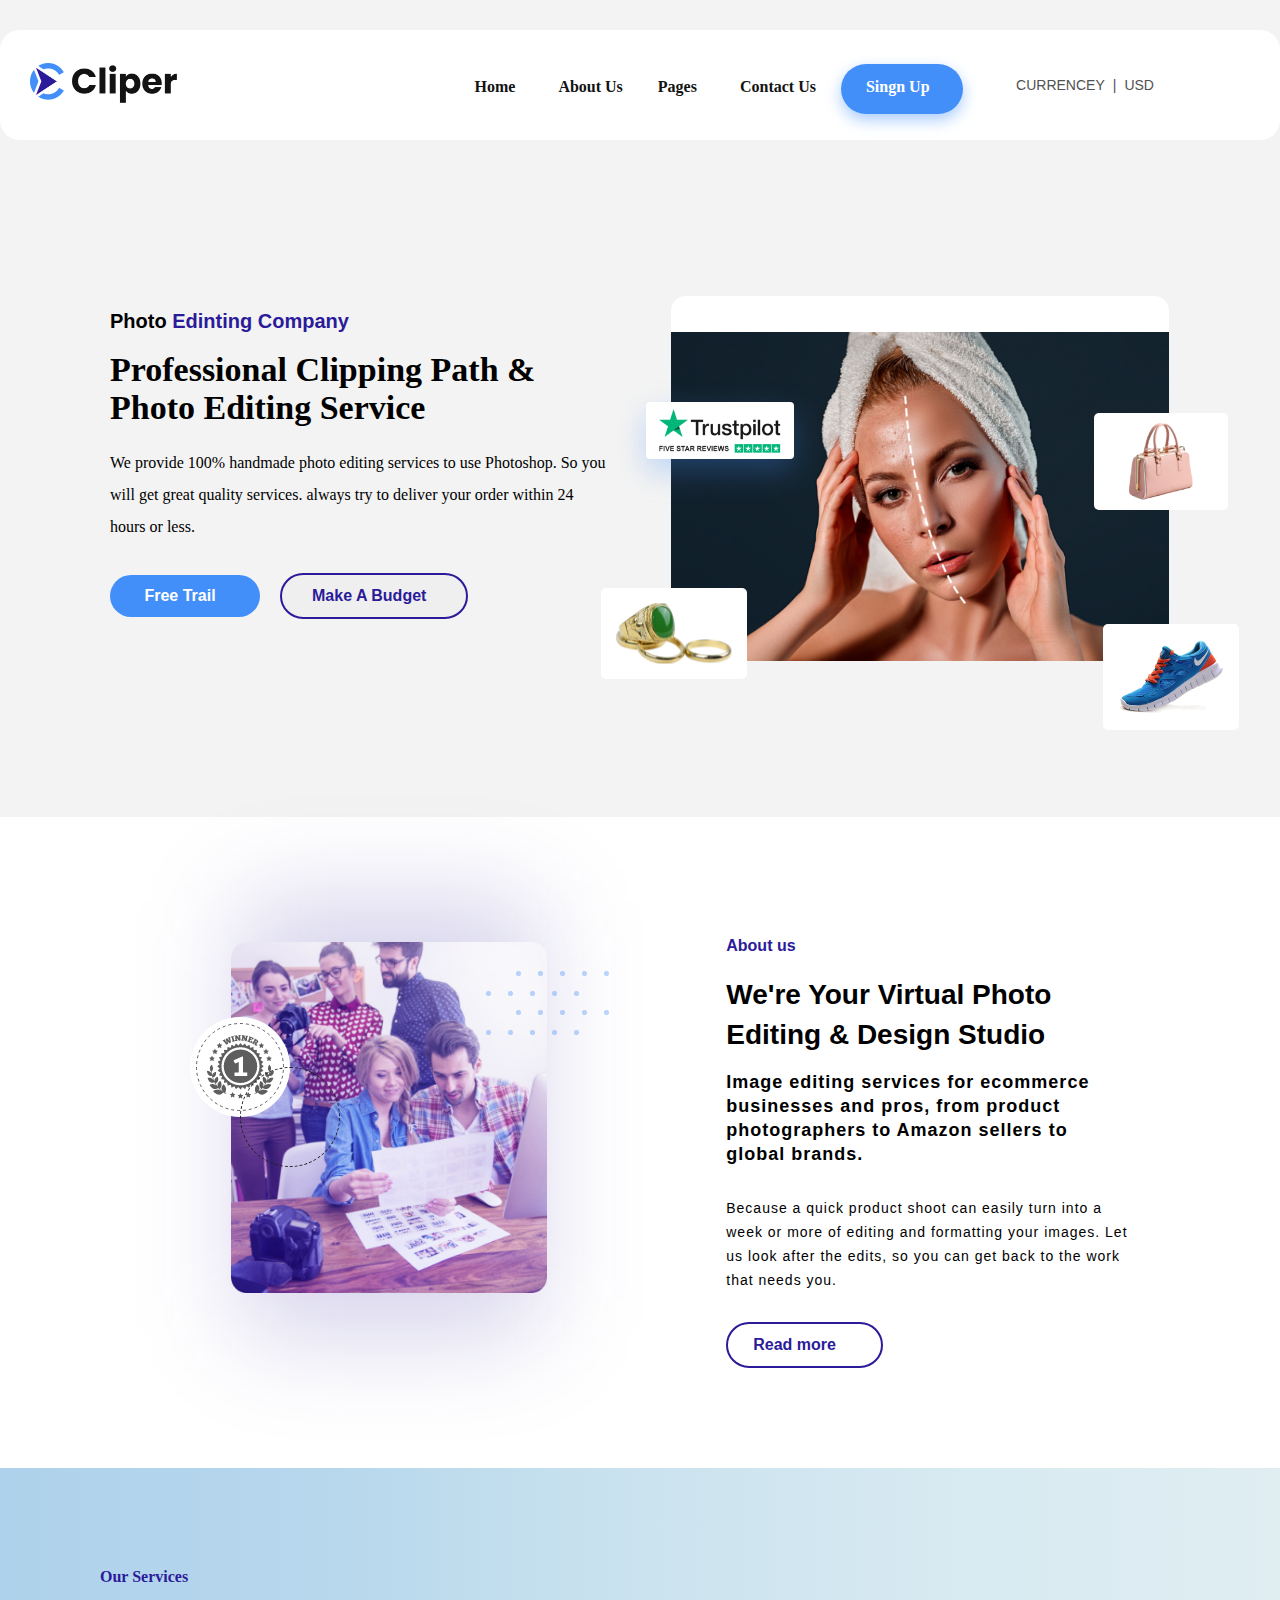
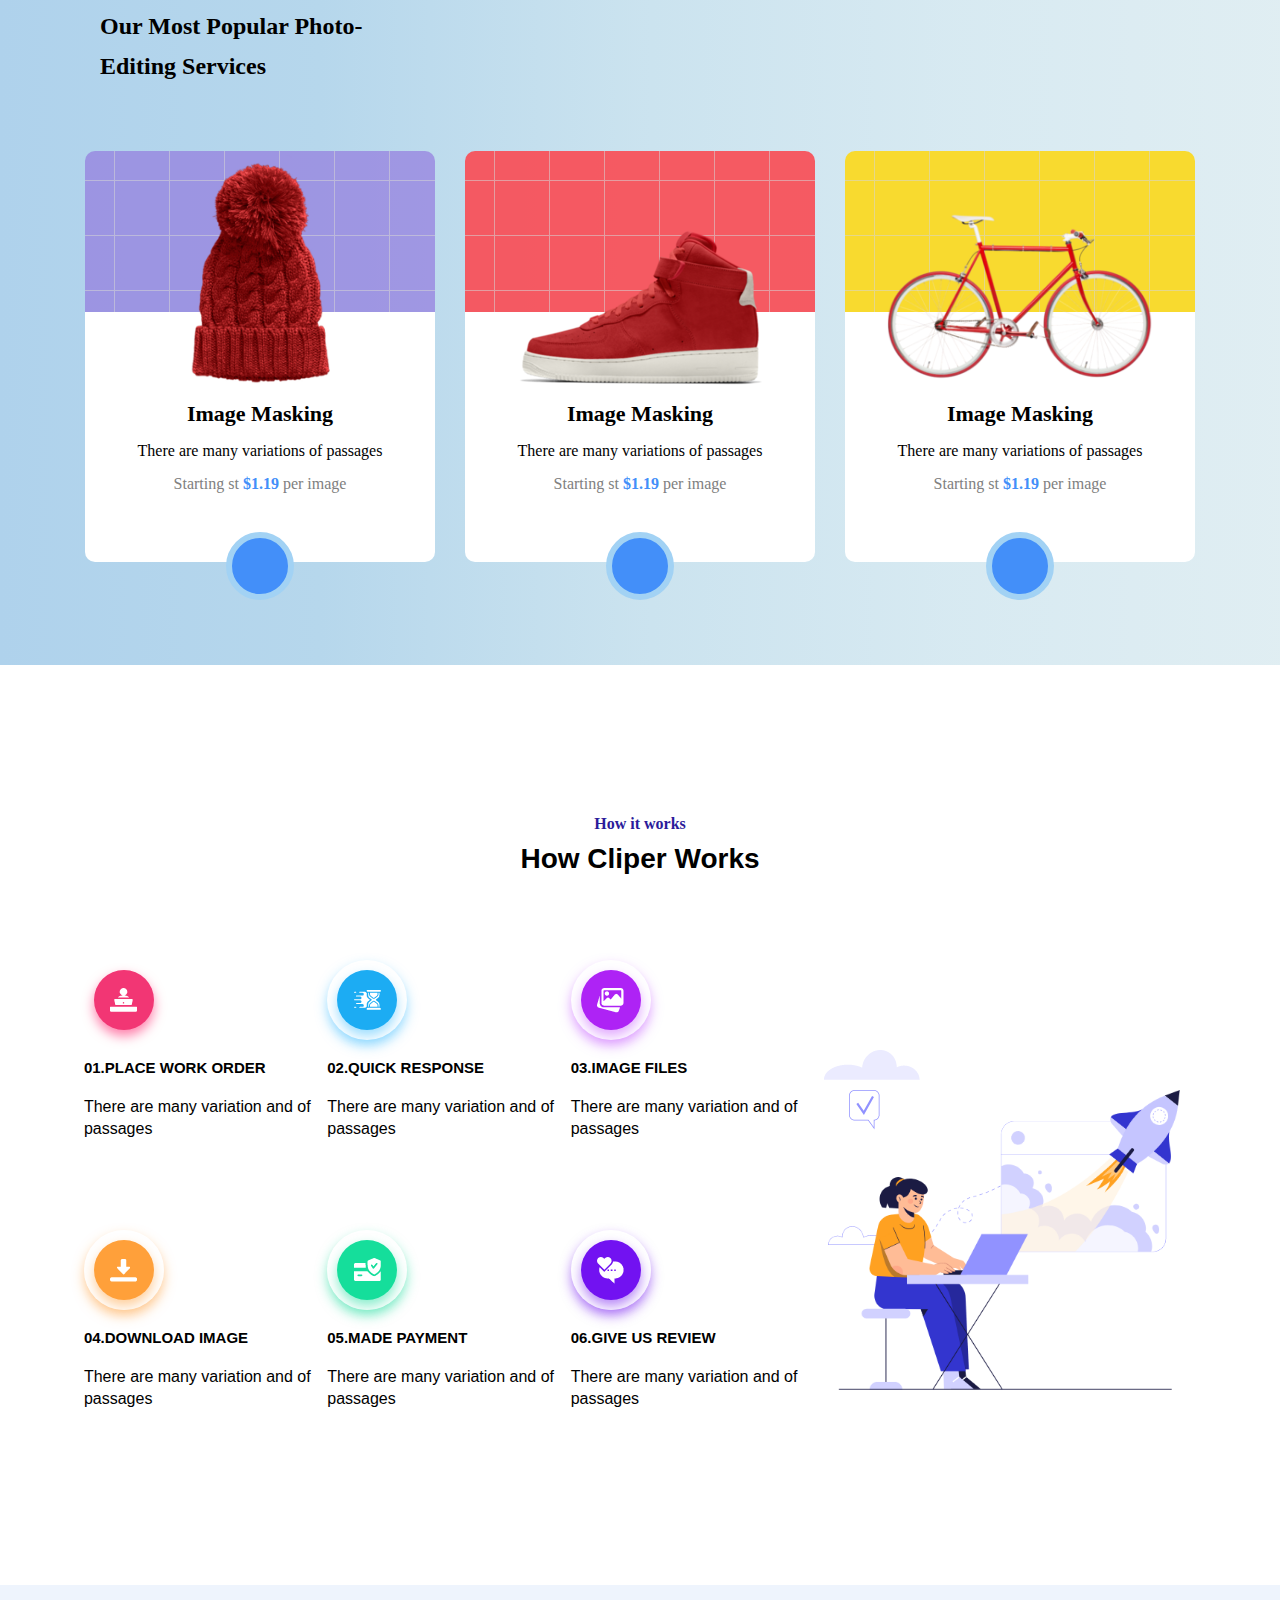
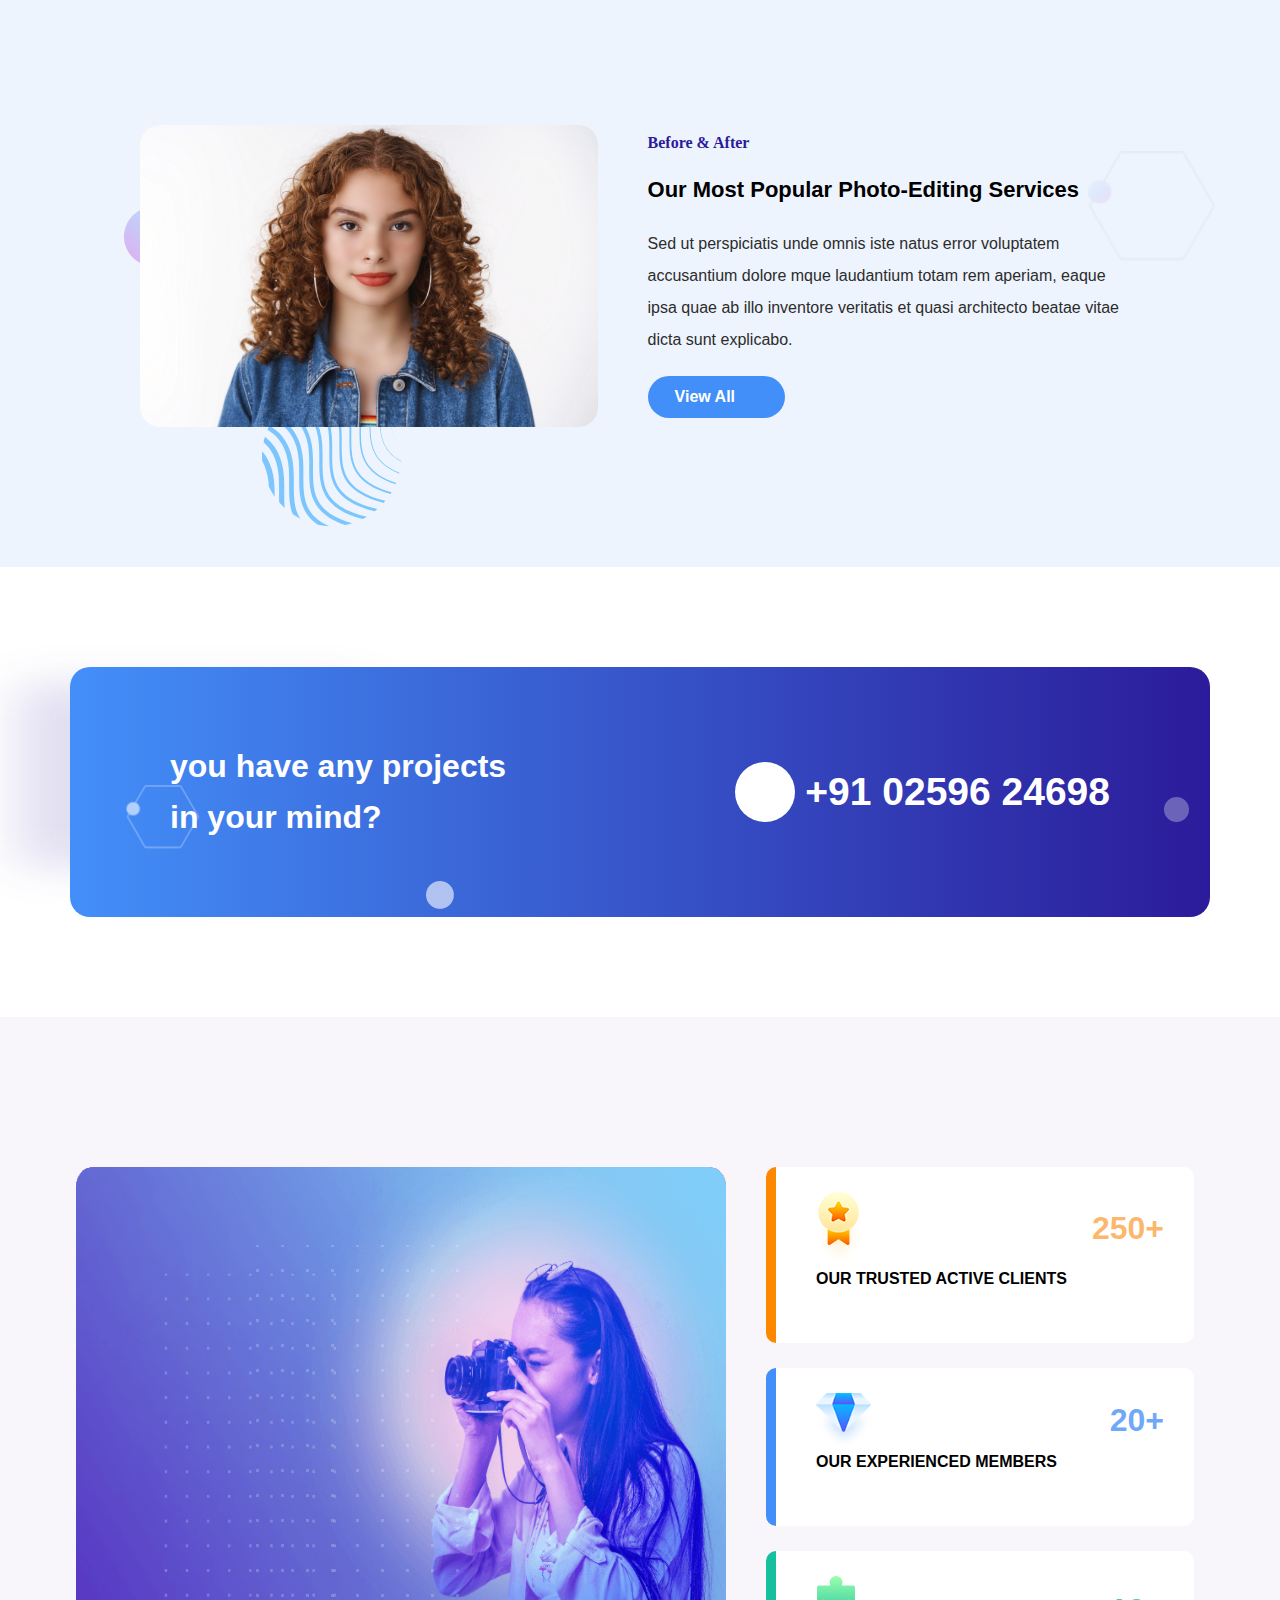
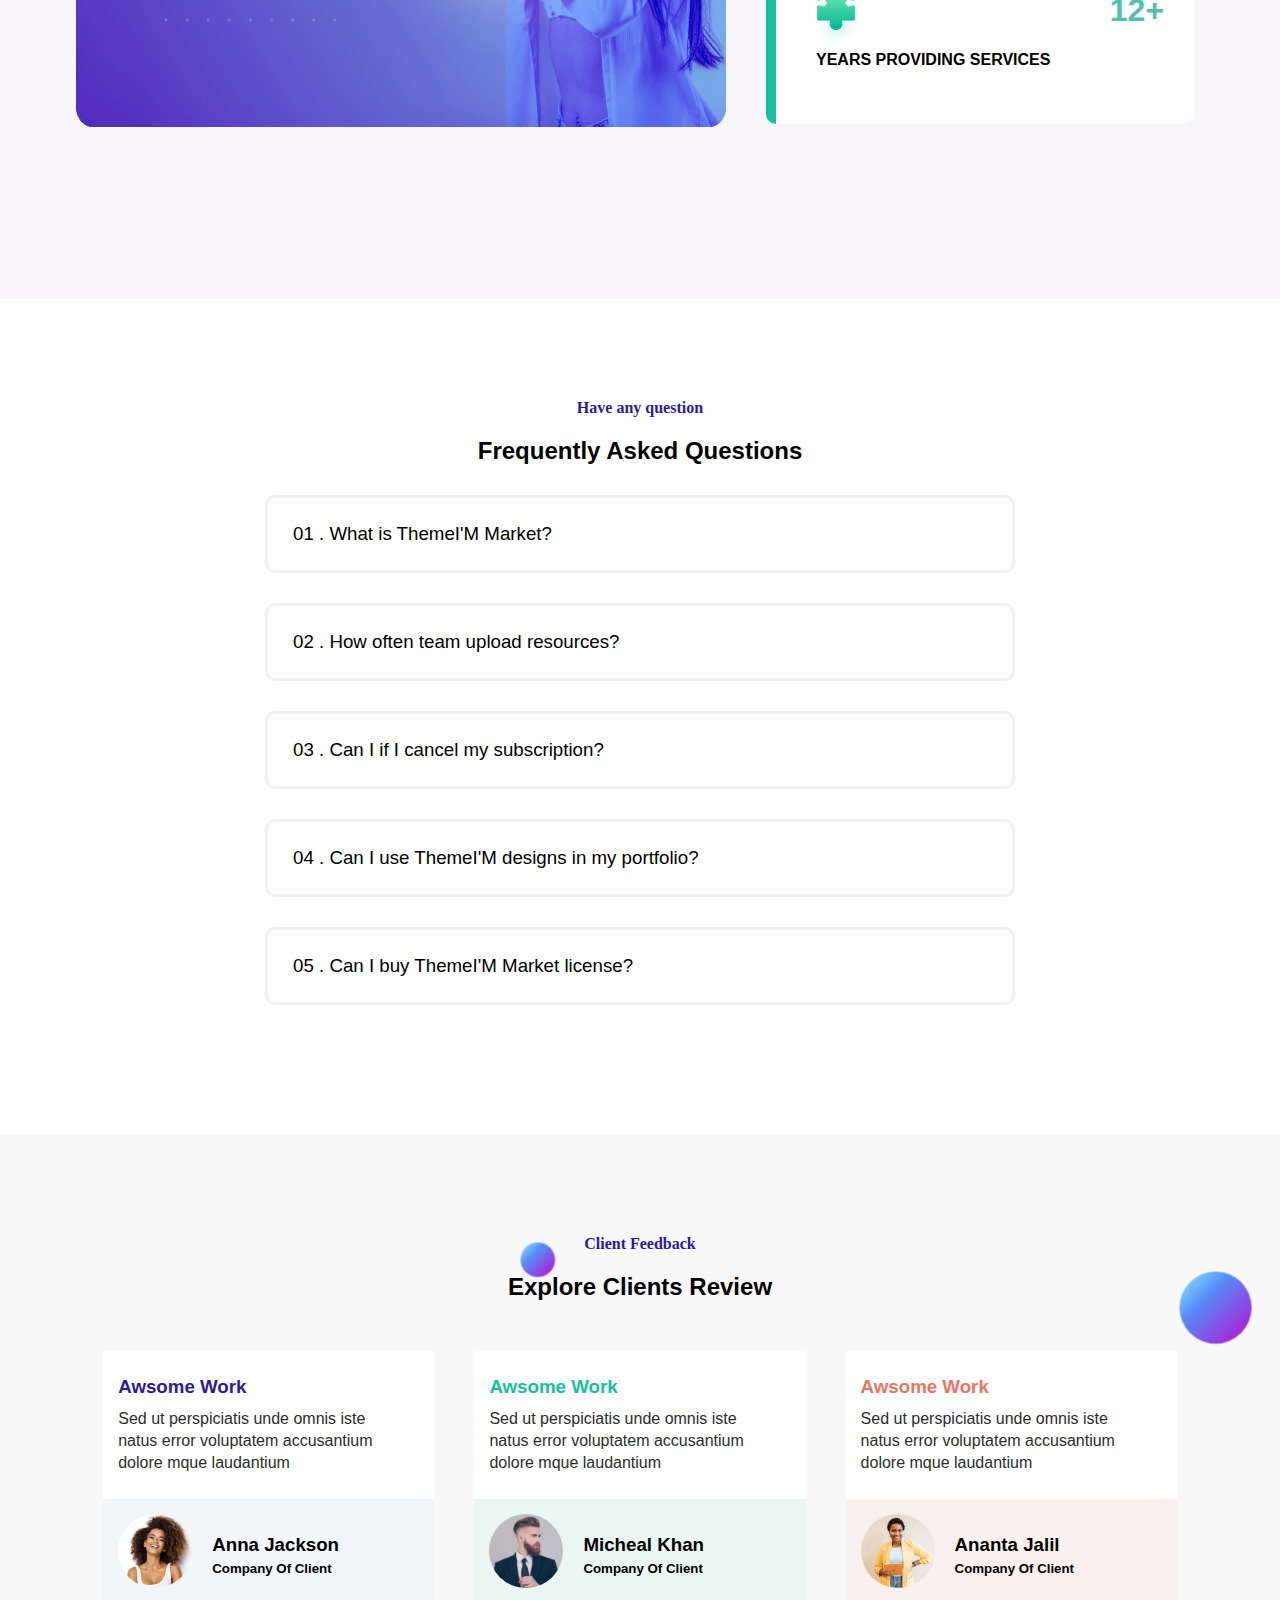
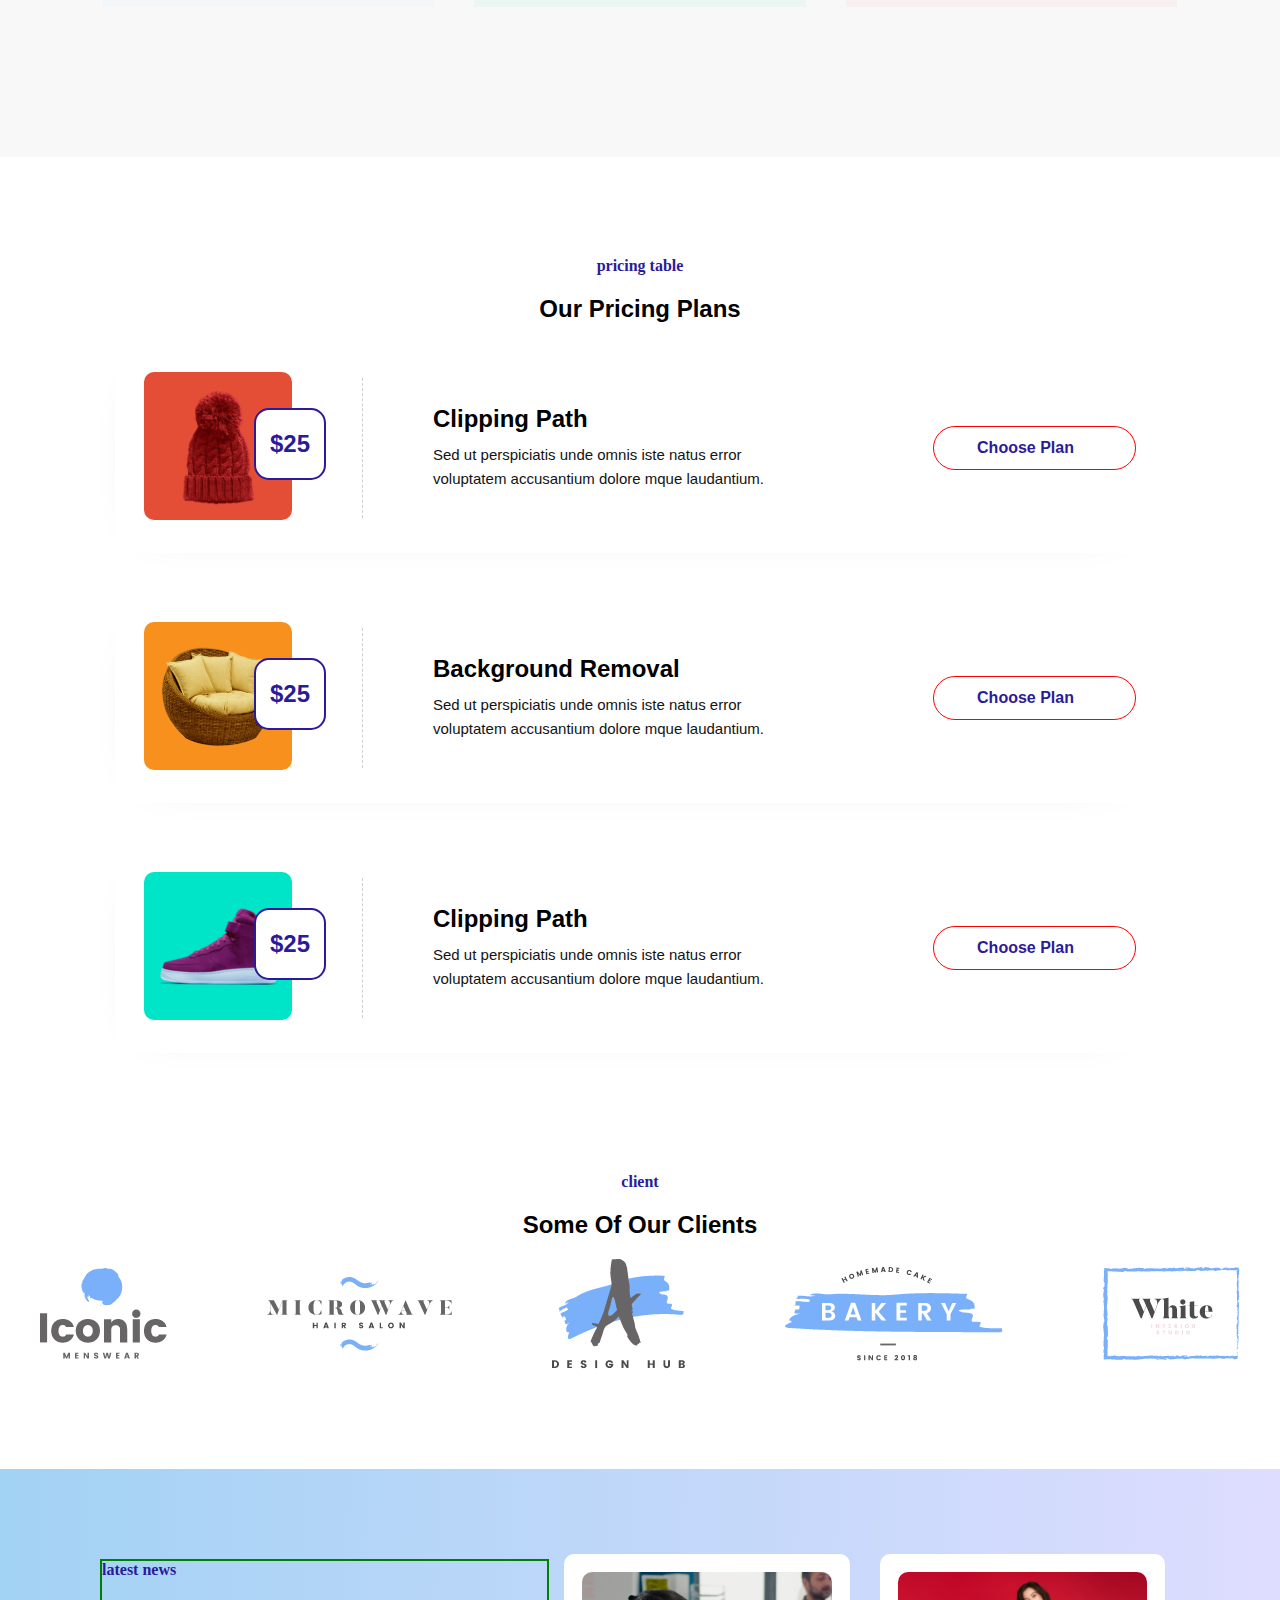
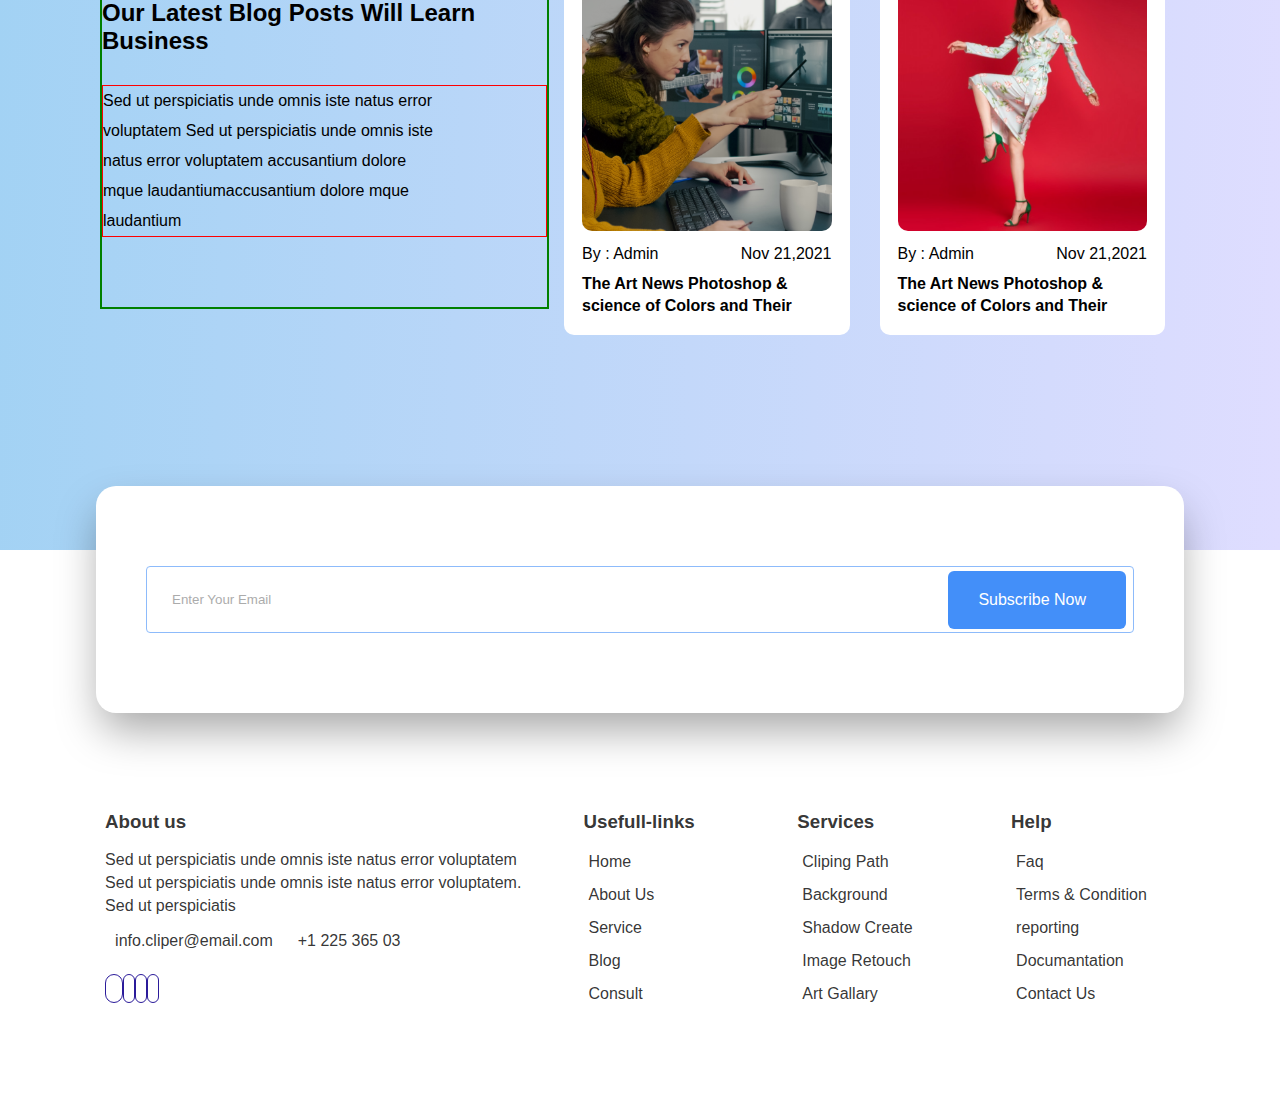
==== index.html @ 6d446375 "second commit" ====
<!DOCTYPE html>
<html lang="en">
<head>
    <meta charset="UTF-8">
    <meta http-equiv="X-UA-Compatible" content="IE=edge">
    <meta name="viewport" content="width=device-width, initial-scale=1.0">
    <link href="style.css" rel="stylesheet">
    <link href="../icon/fontawesome-free-6.1.1-web/css/all.min.css" rel="stylesheet">
    <title>Document</title>
</head>
<body>
    <!-- start img for back header -->
    <section class="img-for-back-header">

    <!-- start header mobile -->
    <header class="header-mobile">
        
        <figure>
            <img class="logo-mobile" src="image/logo.png" alt="logo-mobile">
        </figure>
        <div class="btn-bars">
            <i class="fa fa-bars"></i>
        </div>

        
    </header>
    <!-- end header mobile -->

    <!-- start header site -->
    <header class="header-site">
        <figure>
            <img class="logo-site" src="image/log.png" alt="logo-site">
        </figure>
        <menu class="site-menu">
            <nav>
                <ul>
                    <li><a href="">Home
                        <i class="fa-solid fa-angle-down"></i></a></li>
                    <li><a href="">About Us</a></li>
                    <li><a href="">Pages
                        <i class="fa-solid fa-angle-down"></i></a></li>
                    <li><a href="">Contact Us</a></li>
                    <li><a class="sign-up" href="">Singn up
                        <i class="fa-solid fa-angle-right"></i></a></li>
                </ul>
            </nav>
        </menu>

        <div class="currency">
            <ul>
            <li><a href="#">CURRENCEY</a><p class="style-two">|</p><a href="#">USD</a>
                <p class="style-two"><i class="fa-solid fa-angle-down"></i></p>
            </li>
            </ul>
        </div>
    </header>
    <!-- end header site -->

    <!-- start parent for text ind image-animations -->
    <section class="parent-text-img">

    <!-- start image and animations -->
    <div class="image-and-animations">
        <figure>
            <img class="img1" src="image/slide_main.png">
            <img class="img2" src="image/p1 (1).png" alt="trustpilot">
            <img class="img3" src="image/p2.png" alt="bag">
            <img class="img4" src="image/p3 (1).png" alt="ring">
            <img class="img5" src="image/p4.png" alt="blue-shoe">
        </figure>
    </div>
    <!-- end image and animations -->

    <!-- start photo editing company -->
    <section class="photo-editing">
        <h4>Photo&nbsp;<p>Edinting Company</p></h4>
        <h2>
            Professional Clipping Path & Photo Editing Service
        </h2>

        <p>
            We provide 100% handmade photo editing services to use Photoshop. So you
will get great quality services. always try to deliver your order within 24 hours or less.
        </p>

        <div class="parent-two-btn">
            <button>Free Trail <i class="fa-solid fa-angle-right icon-make-budget"></i></button>
            <button>Make A Budget <i class="fa-solid fa-angle-right  icon-make-budget"></i></button>
        </div>

    </section>
    <!-- end photo editing company -->

    </section>
    <!-- end parent for text ind image-animations -->


</section>
<!-- end img for back header -->

<!-- start about us -->
<section class="about-us-image">
    <figure>
        <img class="imag4" src="image/about_shape_2.png">
        <img class="imag5" src="image/aboutoneimage.png">
        <img class="imag2" src="image/about_shape1.png" alt="vd1">
        <img class="imag1" src="image/team.png" alt="team">
    </figure>

    <div class="parent-img3-rotate">
        <img class="imag3" src="image/about_since.png" alt="about_since">
        <div class="rotate-animation"></div>
    </div>

    <div class="about-us">
        <h4>About us</h4>
        <h2>We're Your Virtual Photo Editing & Design Studio</h2>
        <h3>Image editing services for ecommerce businesses and pros, from product photographers
            to
            Amazon sellers to global brands.
        </h3>
        <p>
            Because a quick product shoot can easily turn into a week or more of editing and
            formatting
            your images. Let us look after the edits, so you can get back to the work that needs
            you.
        </p>
        <button>Read more
            <i class="fa-solid fa-angle-right icon-about-us"></i>
        </button>
    </div>
</section>
<!-- end about us -->

<!-- start our service with title -->
<section class="our-service">

    <div class="wrapper-services">
        <h4>Our Services</h4>
        <h2>Our Most Popular Photo-Editing Services</h2>
    </div>

    <!-- just services -->
    <div class="just-services">
    <!-- start service-one -->
    <section class="service-one">
    <div class="container">
        <div class="bg-img-container"></div>
        <figure>
            <img src="image/service_one.png">
        </figure>

        <div class="h3-p">
        <h3>Image Masking</h3>
        <p>There are many variations of passages</p>
        <p>Starting st <span>$1.19 </span>per image</p>
        </div>

    </div>
    <button class="btn-arrow">
        <p class="anim-arrow">
        <i class="fa-solid fa-arrow-right arrow icon-arrow1"></i>
        <i class="fa-solid fa-arrow-right arrow icon-arrow2"></i>
        </p>
    </button>
    

    </section>
    <!-- end service-one -->



    <!-- start service-two -->
    <section class="service-two">
    
        <div class="container">
            <div class="bg-img-container2"></div>
            <figure>
                <img src="image/service_two.png">
            </figure>
    
            <div class="h3-p">
            <h3>Image Masking</h3>
            <p>There are many variations of passages</p>
            <p>Starting st <span>$1.19 </span>per image</p>
            </div>
    
        </div>
        <button class="btn-arrow">
            <p class="anim-arrow">
            <i class="fa-solid fa-arrow-right arrow icon-arrow1"></i>
            <i class="fa-solid fa-arrow-right arrow icon-arrow2"></i>
            </p>
        </button>        
        </section>
        <!-- end service-two -->



        <!-- start service-three -->
    <section class="service-three">
        <div class="container">
            <div class="bg-img-container3"></div>
            <figure>
                <img src="image/service_three.png">
            </figure>
    
            <div class="h3-p">
            <h3>Image Masking</h3>
            <p>There are many variations of passages</p>
            <p>Starting st <span>$1.19 </span>per image</p>
            </div>
    
        </div>
        <button class="btn-arrow">
            <p class="anim-arrow">
            <i class="fa-solid fa-arrow-right arrow icon-arrow1"></i>
            <i class="fa-solid fa-arrow-right arrow icon-arrow2"></i>
            </p>
        </button>        
    
        </section>
        <!-- end service-three -->

    </div>
    <!-- end just services -->


</section>
<!-- end our service with title-->


<!-- start how it works -->
<section class="how-works">
    <!-- start div title -->
    <div class="title-how-works">
        <h4>How it works</h4>
        <h2>How Cliper Works</h2>
    </div>
    <!-- end div title -->

    <!-- strat parent items and img -->
    <div class="parent-items-img">

    <!-- start parent items works -->
    <div class="parent-item-works">

        <!-- start item one -->
        <div class="item-one">
            <div class="process-icon">
                <img src="image/ss_one.png" >
            </div>
            <h5>01.PLACE WORK ORDER</h5>
            <p>There are many variation and of passages</p>
        </div>
        <!-- end item one -->

        <!-- start item two -->
        <div class="item-two">
            <div class="process_icon process_icon_2">
                <img src="image/ss_two.png" >
            </div>
            <h5>02.QUICK RESPONSE</h5>
            <p>There are many variation and of passages</p>
        </div>
        <!-- end item two -->

        <!-- start item three -->
        <div class="item-three">
            <div class="process_icon process_icon_3">
                <img src="image/ss_three.png" >
            </div>
            <h5>03.IMAGE FILES</h5>
            <p>There are many variation and of passages</p>
        </div>
        <!-- end item three -->

        <!-- start item four -->
        <div class="item-four">
            <div class="process_icon process_icon_4">
                <img src="image/ss_four.png" >
            </div>
            <h5>04.DOWNLOAD IMAGE</h5>
            <p>There are many variation and of passages</p>
        </div>
        <!-- end item four -->

        <!-- start item five -->
        <div class="item-five">
            <div class="process_icon process_icon_5">
                <img src="image/ss_five.png" >
            </div>
            <h5>05.MADE PAYMENT</h5>
            <p>There are many variation and of passages</p>
        </div>
        <!-- end item five -->

        <!-- start item six -->
        <div class="item-six">
            <div class="process_icon process_icon_6">
                <img src="image/ss_six.png" >
            </div>
            <h5>06.GIVE US REVIEW</h5>
            <p>There are many variation and of passages</p>
        </div>
        <!-- end item six -->

    </div>
    <!-- end parent items works -->

    <!-- start image works -->
    <figure class="img-how-works">
        <img src="image/rocketwithpeople.png" alt="how-it-works">
        <img src="image/shape_ss_07.png" alt="cloud">
        <img class="tick" src="image/shape_ss_05.png" alt="tick">
    </figure>
    <!-- start image works -->

    </div>
    <!-- end parent items and img -->

</section>
<!-- end how it works -->


<!-- start before & after -->
<section class="parent-before-after-img">

    <figure>
        <img src="image/patternbefore.png">
        <img class="img-before" src="image/after.png" alt="after">
        <img class="shape-large" src="image/large.png">
    </figure>

    <div>
        <img src="image/polygonFooter.png">
        <h4>Before & After</h4>
        <h2>Our Most Popular Photo-Editing Services</h2>
        <p>
            Sed ut perspiciatis unde omnis iste natus error
                                    voluptatem
                                    accusantium dolore
                                    mque
                                    laudantium totam rem aperiam, eaque ipsa quae ab illo inventore veritatis et
                                    quasi

                                    architecto beatae vitae dicta sunt explicabo.
                                
        </p>
        <button class="btn-before-after">View All<i class="fa-solid fa-angle-right icon-btn-after-before"></i></button>
    </div>
</section>
<!-- end before & after -->

<!-- start parent have-any-project -->
<section class="parent-have-any-project">
    <img src="image/preview.png">
    <div class="have-any-project">
        <img src="image/idea_1.png">
        <img src="image/idea2.png">
    <div class="text-have-project">
        <h2>you have any projects<br>
            in your mind?</h2>
    </div>

    <div class="phone-any-project">
        <p><i class="fa-solid fa-phone icon-phon-project"></i></p>
        <h2> +91 02596 24698</h2>
    </div>
    <img class="idea-4" src="image/idea4.png">
    </div>
</section>
<!-- end oarent have-any-project -->


<!-- start next-section -->
<section class="next-section">
    <figure>
        <img src="image/bg_shoot.png">
    </figure>
    <img class="dote-shape" src="image/dottedshape.png">

    <div class="parent-boxes">
        <!-- start box1 -->
        <div class="box1">
            <div>
                <img src="image/vd-or-2.png">
                <h1>250+</h1>
            </div>
            <h4>OUR TRUSTED
                ACTIVE CLIENTS</h4>
        </div>
        <!-- end box1 -->

        <!-- start box2 -->
        <div class="box2">
            <div>
                <img src="image/ach-icon2.png">
                <h1>20+</h1>
            </div>
            <h4>OUR EXPERIENCED
                MEMBERS</h4>
        </div>
        <!-- end box2 -->
        
        
        <!-- start box3 -->
        <div class="box3">
            <div>
                <img src="image/vd-or-1.png">
                <h1>12+</h1>
            </div>
            <h4>YEARS PROVIDING
                SERVICES</h4>
        </div>
        <!-- end box3 -->
    </div>
</section>
<!-- end next-section -->

<!-- start have any question -->
    <section class="have-qu">

        <div class="title-have-qu">
        <h4>Have any question</h4>
        <h2>Frequently Asked Questions</h2>
        </div>

        <div class="parent-box-ave-qu">
            <!-- box1-qu -->
            <div class="box1-qu">
                <h3>01 . What is ThemeI'M Market?</h3>
                <i class="fa-solid fa-plus icon-box-qu"></i>
            </div>

            <!-- box2-qu -->
            <div class="box2-qu">
                <h3>02 . How often team upload resources?</h3>
                <i class="fa-solid fa-plus icon-box-qu"></i>
            </div>

            <!-- box3-qu -->
            <div class="box3-qu">
                <h3>03 . Can I if I cancel my subscription?</h3>
                <i class="fa-solid fa-plus icon-box-qu"></i>
            </div>

            <!-- box4-qu -->
            <div class="box4-qu">
                <h3>04 . Can I use ThemeI'M designs in my portfolio?</h3>
                <i class="fa-solid fa-plus icon-box-qu"></i>
            </div>

            <!-- box5-qu -->
            <div class="box5-qu">
                <h3>05 . Can I buy ThemeI'M Market license?</h3>
                <i class="fa-solid fa-plus icon-box-qu"></i>
            </div>

        </div>
    </section>
<!-- end have any question -->


<!-- start clients feedback -->
<section class="client-feedback">
    <div class="title-client-feedback">
        <h4>Client Feedback</h4>
        <img src="image/bottom-right-one.png">
        <h2>Explore Clients Review</h2>
        <img src="image/bottom-left-one.png">
        </div>

        <!-- start parent-box-client-feedback -->
        <div class="parent-box-client-feedback">
            <!-- start box1-client -->
            <div class="box1-client">

            <div class="parent-stars-texts">
                <div class="parent-icon-star">
                <i class="fa-solid fa-star"></i>
                <i class="fa-solid fa-star"></i>
                <i class="fa-solid fa-star"></i>
                <i class="fa-solid fa-star"></i>
                <i class="fa-solid fa-star"></i>
                </div>
                <h3>Awsome Work</h3>
                <p>
                    Sed ut perspiciatis unde omnis iste natus error voluptatem accusantium dolore
                                        mque laudantium
                </p>
            </div>

                <div class="parent-img-text-client">
                    <figure><img src="image/test1.png"></figure>
                    <div><h3>Anna Jackson</h3>
                    <h5>Company Of Client</h5></div>
                </div>

            </div>
            <!-- end box1-client -->

            <!-- start box2-client -->
            <div class="box2-client">

                <div class="parent-stars-texts2">
                    <div class="parent-icon-star">
                    <i class="fa-solid fa-star"></i>
                    <i class="fa-solid fa-star"></i>
                    <i class="fa-solid fa-star"></i>
                    <i class="fa-solid fa-star"></i>
                    <i class="fa-solid fa-star"></i>
                    </div>
                    <h3 class="aw2">Awsome Work</h3>
                    <p>
                        Sed ut perspiciatis unde omnis iste natus error voluptatem accusantium dolore
                                            mque laudantium
                    </p>
                </div>
    
                    <div class="parent-img-text-client2">
                        <figure><img src="image/test2.png"></figure>
                        <div><h3>Micheal Khan</h3>
                        <h5>Company Of Client</h5></div>
                    </div>
    
                </div>
                <!-- end box2-client -->


            <!-- start box3-client -->
            <div class="box3-client">

                <div class="parent-stars-texts3">
                    <div class="parent-icon-star">
                    <i class="fa-solid fa-star"></i>
                    <i class="fa-solid fa-star"></i>
                    <i class="fa-solid fa-star"></i>
                    <i class="fa-solid fa-star"></i>
                    <i class="fa-solid fa-star"></i>
                    </div>
                    <h3>Awsome Work</h3>
                    <p>
                        Sed ut perspiciatis unde omnis iste natus error voluptatem accusantium dolore
                                            mque laudantium
                    </p>
                </div>
    
                    <div class="parent-img-text-client3">
                        <figure><img src="image/test3.png"></figure>
                        <div><h3>Ananta Jalil</h3>
                        <h5>Company Of Client</h5></div>
                    </div>
    
                </div>
                <!-- end box3-client -->

        </div>
        <!-- start parent-box-client-feedback -->
</section>
<!-- end clients feedback -->


<!-- start pricing table -->
<section class="pricing-table">

    <div class="title-pricing-table">
        <h4>pricing table</h4>
        <h2>Our Pricing Plans</h2>
    </div>

    <!-- start parent pricing -->
    <section class="parent-pricings">


    <!-- start parent-img-text-btn-pricing -1 -->
    <div class="parent-img-text-btn-pricing">

    <div class="img-pricing-table">
        <figure>
            <img src="image/pr-1.png">
        </figure>
        <div class="price">
            <p>$25</p>
        </div>
    </div>
    <div class="border-right"></div>
    <div class="text-pricing-table">
        <h2>Clipping Path</h2>
        <p>
            Sed ut perspiciatis unde omnis iste natus error voluptatem accusantium dolore mque laudantium.
        </p>
    </div>
    <button class="btn-pricing-table">Choose Plan<i class="fa-solid fa-angle-right icon-btn-after-before"></i></button>
    </div>
    <!-- end parent-img-text-btn-pricing -1 -->


    <!-- start parent-img-text-btn-pricing -2 -->
    <div class="parent-img-text-btn-pricing">

        <div class="img-pricing-table">
            <figure>
                <img src="image/pr-2.png">
            </figure>
            <div class="price">
                <p>$25</p>
            </div>
        </div>
        <div class="border-right"></div>
        <div class="text-pricing-table">
            <h2>Background Removal</h2>
            <p>
                Sed ut perspiciatis unde omnis iste natus error voluptatem accusantium dolore mque laudantium.
            </p>
        </div>
        <button class="btn-pricing-table">Choose Plan<i class="fa-solid fa-angle-right icon-btn-after-before"></i></button>
        </div>
        <!-- end parent-img-text-btn-pricing -2 -->



        <!-- start parent-img-text-btn-pricing -3 -->
    <div class="parent-img-text-btn-pricing">

        <div class="img-pricing-table">
            <figure>
                <img src="image/pr-3.png">
            </figure>
            <div class="price">
                <p>$25</p>
            </div>
        </div>
        <div class="border-right"></div>
        <div class="text-pricing-table">
            <h2>Clipping Path</h2>
            <p>
                Sed ut perspiciatis unde omnis iste natus error voluptatem accusantium dolore mque laudantium.
            </p>
        </div>
        <button class="btn-pricing-table">Choose Plan<i class="fa-solid fa-angle-right icon-btn-after-before"></i></button>
        </div>
        <!-- end parent-img-text-btn-pricing -3 -->


    </section>
    <!-- end parent pricing -->

</section>
<!-- end pricing table -->


<!-- start client -->
<section class="client">

    <h4>client</h4>
    <h2>Some Of Our Clients</h2>

    <div class="parent-img-client">
        <figure>
            <img src="image/iconic.png">
            <img src="image/microw.png">
            <img src="image/tree.png">
            <img src="image/bakery.png">
            <img src="image/white.png">
        </figure>
    </div>
</section>
<!-- end client -->


<!-- start latest news -->
<section class="latest-news">

    <div class="title-text-latest-news">
        <h4>latest news</h4>
        <h2>Our Latest Blog Posts Will Learn Business</h2>
        <p>
            Sed ut perspiciatis unde omnis iste natus error voluptatem Sed ut
            perspiciatis unde omnis iste natus error voluptatem accusantium
            dolore mque laudantiumaccusantium dolore mque laudantium
        </p>
    </div>


    <!-- start parent-img-latest-news -->
    <div class="parent-img-latest-news">

    <div class="img-latest-news1">
        <figure>
            <img src="image/art-video-phvv7f4me6nbuv2q8c5v03s3x6n1jdxyyi43xgsolc.png">
        </figure>
        <div>
            <p>By : Admin</p>
            <p>Nov 21,2021</p>
        </div>
        <h4>The Art News Photoshop & science of Colors and Their</h4>
    </div>


    <div class="img-latest-news2">
    <figure>
        <img src="image/blog-thumb-three-phu32rr0j2a49kin4et8wonb7pog20rk7qziffur28.png">
    </figure>
    <div>
        <p>By : Admin</p>
        <p>Nov 21,2021</p>
    </div>
    <h4>The Art News Photoshop & science of Colors and Their</h4>
    </div>

    <!-- end parent-img-latest-news -->
    </div>

    <!-- <div class="btn-latest">
        <p></p>
        <p></p>
    </div> -->
</section>
<!-- end latest news -->


    <!-- start form-latest-news -->
    <div class="form-latest-news">
        <div>
        <form>
            <input type="text" placeholder="Enter Your Email">
            <button>Subscribe Now <i class="fa-solid fa-arrow-right icon-btn-latest"></i></button>
        </form>
        </div>
    </div>
    <!-- end form-latest-news -->


    <!-- start footer1 -->
    <footer>
        <!-- About-us -->
        <div class="about-us-footer">
            <h3>About us</h3>
            <p>
                Sed ut perspiciatis unde omnis iste natus error voluptatem
                Sed ut perspiciatis unde omnis iste natus error
                voluptatem. Sed ut perspiciatis
            </p>

            <div class="envelope-phone">
                <div>
                <i class="fa-solid fa-envelope"></i>
                <p> info.cliper@email.com</p>
                </div>

                <div>
                <i class="fa-solid fa-phone"></i>
                <p>+1 225 365 03</p>
                </div>

            </div>

            <div class="icons-social-media">
                <i class="fa-brands fa-facebook-f"></i>
                <i class="fa-brands fa-twitter"></i>
                <i class="fa-brands fa-instagram"></i>                
                <i class="fa-brands fa-youtube"></i>
            </div>
        </div>

        <!-- Usefull-links -->
        <div class="usefull-links">
            <h3>Usefull-links</h3>
            <nav>
                <ul>
                    <li><i class="fa-solid fa-angle-right icon-footer-menu"></i>Home</li>
                    <li><i class="fa-solid fa-angle-right icon-footer-menu"></i>About Us</li>
                    <li><i class="fa-solid fa-angle-right icon-footer-menu"></i>Service</li>
                    <li><i class="fa-solid fa-angle-right icon-footer-menu"></i>Blog</li>
                    <li><i class="fa-solid fa-angle-right icon-footer-menu"></i>Consult</li>
                </ul>
            </nav>
        </div>

        <!-- services -->
        <div class="services">
            <h3>Services</h3>
            <nav>
                <ul>
                    <li><i class="fa-solid fa-angle-right icon-footer-menu"></i>Cliping Path</li>
                    <li><i class="fa-solid fa-angle-right icon-footer-menu"></i>Background</li>
                    <li><i class="fa-solid fa-angle-right icon-footer-menu"></i>Shadow Create</li>
                    <li><i class="fa-solid fa-angle-right icon-footer-menu"></i>Image Retouch</li>
                    <li><i class="fa-solid fa-angle-right icon-footer-menu"></i>Art Gallary</li>
                </ul>
            </nav>
        </div>

        <!-- Help -->
        <div class="help">
            <h3>Help</h3>
            <nav>
                <ul>
                    <li><i class="fa-solid fa-angle-right icon-footer-menu"></i>Faq</li>
                    <li><i class="fa-solid fa-angle-right icon-footer-menu"></i>Terms & Condition</li>
                    <li><i class="fa-solid fa-angle-right icon-footer-menu"></i>reporting</li>
                    <li><i class="fa-solid fa-angle-right icon-footer-menu"></i>Documantation</li>
                    <li><i class="fa-solid fa-angle-right icon-footer-menu"></i>Contact Us</li>
                </ul>
            </nav>
        </div>

    </footer>
    <!-- end footer1 -->

    <!-- start footer2 -->
    <section class="footer2">
        <figure>
            <img src=""
        </figure>
    </section>
    <!-- end footer2 -->
</body>
</html>
---- style.css ----
*,::before, ::after{
    padding: 0;
    margin: 0;
    box-sizing: border-box;
}
a{
    text-decoration: none;
    color: black;
}
ul , li{
    list-style-type: none;
}
body {
    font-family: "Poppins", sans-serif;
}
/* ---------------- start img for back header */
.img-for-back-header{
    /* border: 3px solid rgb(243, 243, 243); */
    background-color: rgb(243, 243, 243);
    padding-top: 30px;
}
/* ------------------ end img for back header */

/* ---------------------- start header-mobile */
.header-mobile{
    width: 100%;
    background-color: #438FF9;
    height: 75px;
    display: flex;
    align-items: center;
    justify-content: space-between;
    padding: 0 15px;
}
.btn-bars{
    color: #fff;
    font-size: 28px;
}
/* ---------------------- end header-mobile */

/* ---------------------- start header-site */
.header-site{
    /* border: 1px solid red; */
    width: 100%;
    height: 110px;
    display: flex;
    justify-content: space-between;
    align-items: center;
    background-color: #fff;
    border-radius: 20px;
    padding: 0 30px;
    /* position: fixed; */
    /* margin-top: 30px; */
}
.logo-site{
    width:100% ;
    max-width: 147px;
}
.site-menu{
    /* border: 2px solid green; */
    width: 60%;
    font-family: 'lato';
    display: flex;
    justify-content: end;
}
/* .site-menu > nav{
    border: 2px solid blue;
} */
.site-menu > nav > ul{
    /* border: 1px solid yellow; */
    display: flex;
    align-items: baseline;
}
.site-menu > nav > ul > li{
    /* border: 1px solid red; */
    display: flex;
    justify-content: center;
    width: fit-content;
    padding-left: 15px;
}
.site-menu > nav > ul > li > a{
    text-transform: capitalize;
    color: #131313;
    font-weight: 600;
    display: block;
    padding: 40px 10px;
    font-size: 16px;
}
.site-menu > nav > ul > li > a > i{
    padding-left: 8px;
}
/* sign up */
.sign-up{
    /* border: 1px solid red; */
    display: flex;
    justify-content: center;
    align-items: center;
    height: 50px;
    background-color: #438FF9;
    border-radius: 50px;
    padding: 14px 25px !important;
    margin-top: 30px;
    color: #ffffff !important;
    text-transform: capitalize;
    box-shadow: 0px 6px 15px #438ff973;
    transition: all 0.5s ease-out 0s;
    font-weight: 300;
    font-size: 15px;
}
.currency{
    /* border: 1px solid red; */
    font-family: "Poppins", sans-serif;
    display: none;
    color: #515151;
    text-transform: uppercase;
    font-size: 14px;
    margin-right: 80px;
}
.currency > ul{
    display: flex;
}
.currency > ul > li{
    display: flex;
}
.currency > ul > li > a{
    color: #515151;
}
/* style for  | and arrow-bottom */
.style-two{
    padding: 0 8px;
    color: #515151;
}
/* ------------------------ end header-site */

/* ------------- start photo editing company */
.parent-text-img{
    display: flex;
    flex-direction: column;
    overflow: hidden;
    justify-content: center;
    align-items: center;
    /* flex-wrap: wrap; */
}
.photo-editing{
    /* border: 1px solid red; */
    display: flex;
    flex-direction: column;
    justify-content: center;
    align-items: center;
    /* max-width: 550px; */
}
.photo-editing > h4{
    /* border: 1px solid red; */
    margin-top: 50px;
    display: flex;
    font-size: 20px;
    font-family: "Poppins", sans-serif;
    font-weight: 700;
    margin-bottom: 18px;
}
.photo-editing > h4 > p{
    color: #2B1B9A;    
}
.photo-editing > h2{
    /* border: 1px solid red; */
    text-align: center;
    font-family: 'lato';
    font-size: 34px;
    font-weight: 900;
}
.photo-editing > p{
    /* border: 1px solid red; */
    font-family: 'lato';
    font-size: 16px;
    font-weight: 400;
    line-height: 2;
    padding: 9px 20px 0 20px;
    text-align: center;
}
.parent-two-btn{
    /* border: 1px solid red; */
    padding-top: 30px;
    margin-bottom: 50px;
    /* width: 100%; */
    /* max-width: 400px; */
    display: flex;
    flex-direction: column;
    justify-content: center;
    align-items: center;
}
.parent-two-btn > button:nth-of-type(1){
    border: none;
    width: 150px;
    margin-bottom: 30px;
    background-color: #438FF9;
    padding: 12px 5px;
    border-radius: 50px;
    color: #ffffff;
    font-weight: 600;
    font-size: 16px;
}
.icon-make-budget{
    margin-left: 10px;
}
.parent-two-btn > button:nth-of-type(2){
        padding: 12px 35px;
        border-radius: 50px;
        color: #2B1B9A;
        font-weight: 600;
        border: 2px solid #2B1B9A;
        font-size: 16px;
}
/* --------------- end photo editing company */
/* ---------------start image and animations */
.image-and-animations{
    display: none;
    /* border: 1px solid red; */
    /* display: flex; */
    justify-content: center;
    align-items: center;
}
.image-and-animations > figure{
    /* border: 2px solid blue; */
    display: flex;
    flex-direction: column;
    justify-content: center;
    align-items: center;
    position: relative;
}
.img1{
    /* border: 1px solid red; */
    width: 89%;
    margin-top: 100px;
    /* position: relative; */
}
.img1:hover{
    transition: all 0.5s;
    transform: rotate(3deg);
}
.img2 , .img2 , .img3 , .img4 , .img5{
    position: absolute;
}
.img2{
    left: -7%;
    top: 20%;
    transform: translate(-7% 20%);
    animation: img2 2s infinite;
}
@keyframes img2{
    0%, 20%, 53%, 100% {
        /* -webkit-animation-timing-function: cubic-bezier(0.215, 0.61, 0.355, 1); */
        animation-timing-function: cubic-bezier(0.215, 0.61, 0.355, 1);
        /* -webkit-transform: translateZ(0); */
        transform: translateZ(0);
    }
    40%, 43% {
        /* -webkit-animation-timing-function: cubic-bezier(0.755, 0.05, 0.855, 0.06); */
        animation-timing-function: cubic-bezier(0.755, 0.05, 0.855, 0.06);
        /* -webkit-transform: translate3d(0, -30px, 0) scaleY(1.1); */
        transform: translate3d(0, -30px, 0) scaleY(1.1);
    }
    70% {
        /* -webkit-animation-timing-function: cubic-bezier(0.755, 0.05, 0.855, 0.06); */
        animation-timing-function: cubic-bezier(0.755, 0.05, 0.855, 0.06);
        /* -webkit-transform: translate3d(0, -15px, 0) scaleY(1.05); */
        transform: translate3d(0, -15px, 0) scaleY(1.05);
    }
    80% {
        /* -webkit-transition-timing-function: cubic-bezier(0.215, 0.61, 0.355, 1); */
        transition-timing-function: cubic-bezier(0.215, 0.61, 0.355, 1);
        /* -webkit-transform: translateZ(0) scaleY(0.95); */
        transform: translateZ(0) scaleY(0.95);
    }
    90% {
    -webkit-transform: translate3d(0, -4px, 0) scaleY(1.02);
    transform: translate3d(0, -4px, 0) scaleY(1.02);
    }
    /* 0%{
        left: -5%;
        transform: translateY(-10%);
    } */
    /* 25%{
        left: -7%;
        transform: translateY(-40px);
    } */
    /* 50%{
        left: -5%;
        transform: translateY(20%);
    } */
    /* 75%{
        left: -7%;
        transform: translateY(-40px);
    }
    85%{
        left: -7%;
        transform: translateY(-37px);
    } */
    /* 100%{
        left: -5%;
        transform: translateY(40%);
    } */
}
.img3{
    right: -5%;
    top: 32%;
    transform: translate(50% 50%);
    background-color: #fff;
    padding: 10px 35px;
    border-radius: 5px;
    animation: img3 3s linear alternate infinite;
}
@keyframes img3{
    from{
        transform: translateX(0px);
    }
    to{
        transform: translateX(75px);
    }
}
.img4{
    left: -7%;
    top: 80%;
    transform: translate(50% 50%);
    background-color: #fff;
    padding:15px;
    border-radius: 5px;
    animation: img4 3s linear alternate infinite;
}
@keyframes img4{
    from{
        transform: translateX(0px);
    }
    to{
        transform: translateX(100px);
    }
}
.img5{
    display: none;
    right: -7%;
    top: 90%;
    transform: translate(50% 50%);
    background-color: #fff;
    padding:15px;
    border-radius: 5px;
    animation: img5 3s linear alternate infinite;
}
@keyframes img5{
    from{
        transform: translateY(-10px);
    }
    to{
        transform: translateY(10px);
    }
}
/* -----------------end image and animations */
/* -----------------start about us */
.about-us-image{
    /* border: 1px solid rgb(51, 255, 0); */
    display: flex;
    justify-content: start;
    flex-direction: column;
    padding: 50px 10px;
    font-family: "Poppins", sans-serif;
}
.about-us-image > figure{
    /* border: 1px solid red; */
    display: none;
    justify-content: center;
    align-items: center;
}
.imag1{
    position: relative;
    z-index: 99;
    animation: imag1 4s linear infinite;
}
.imag2{
    position: relative;
    z-index: 9;
    transform: translate(50% 50%);
    left: 15%;
    margin-top: 55%;
    animation: imag2 2s ease-in-out infinite;
}
@keyframes imag1{
    0%{
        transform: translateY(0px);
    }
    50%{
        transform: translateY(10px);
    }
    100%{
        transform: translateY(0px);
    }
}
@keyframes imag2{
    0%{
        transform: translateY(0px);
    }
    50%{
        transform: translateY(10px);
    }
    100%{
        transform: translateY(0px);
    }
}
.parent-img3-rotate{
    /* border: 1px solid red; */
    position: absolute;
    width: 100px;
    height: 100px;
    /* z-index: 999999999; */
    transform: translate(50% 50%);
    left: 190px;
    margin-top: 100px;
}
.imag3{
    display: none;
    position: absolute;
    z-index: 999;
    margin-top: -50px;
    left: -50px;
    /* margin-left: -1%; */
    transform: translate(50%,50%);
}
.rotate-animation{
    display: none;
    width: 100px;
	height: 100px;
    transform: translate(50%,50%);
    /* left: 13.8%; */
    /* margin-bottom: 14.6%; */
	border: 1px dashed rgb(36, 36, 36);
	border-radius: 50%;
	animation: divRotate 5s linear infinite;
	position: absolute;
    z-index: 999;
} 
@keyframes divRotate {
	from {
		transform: rotate(0);
	}
	to {
		transform: rotate(360deg);
	}
}
.imag4{
    position: absolute;
    z-index: 9999;
    left: 38%;
    margin-top:-230px;
}
.imag5{
    position: absolute;
}
/* .about-us{
    border: 2px solid blue;
} */
.about-us > h4{   
    color: #2B1B9A;
    margin: 20px 0;
}
.about-us > h2{
    font-size: 28px;
    line-height: 40px;
    margin-bottom: 15px;
}
.about-us > h3{
    font-size: 14px;
    font-weight: 600;
    line-height: 24px;
    margin-bottom: 30px;
}
.about-us > p{
    font-size: 14px;
    line-height: 24px;
    margin-bottom: 30px;
    letter-spacing: 1px;
}
.about-us > button{
    background-color: transparent;
    padding: 12px 25px;
    border-radius: 50px;
    color: #2B1B9A;
    font-weight: 700;
    font-size: 16px;
    border: 2px solid #2B1B9A;
}
.icon-about-us{
    padding-left: 20px;
}
/* -----------------------end about us */

/* ------------------start our-service */
.our-service{
    /* border: 1px solid blue; */
    font-family: 'lato';
    background-image: linear-gradient(to right, #afd2ec, #b6d7ec, #bedcebce, #c7e1ecb4, #d0e5eca9);
    display: flex;
    flex-direction: column;
    justify-content: center;
    align-items: center;
    flex-wrap: wrap;
    padding-bottom: 50px ;
    /* position: relative;
    z-index: -999; */
}    
.wrapper-services{
    /* border: 2px solid rgb(255, 251, 0); */
    /* display: flex;
    flex-direction: column;
    justify-content: center;
    align-items: center; */
    text-align: center;
    padding: 100px 0 50px 0;
    /* position: relative;
    z-index: -999; */
}
.just-services{
    /* border: 1px solid red; */
    display: flex;
    flex-direction: column;
    justify-content: center;
    align-items: center;
    flex-wrap: wrap;
}
.service-one,
.service-two,
.service-three{
    /* border: 2px solid rgb(255, 0, 106); */
    display: flex;
    flex-direction: column;
    justify-content: center;
    align-items: center;
}
.service-one:hover  .container > figure > img,
.service-two:hover .container > figure > img ,
.service-three:hover  .container > figure > img {
    animation: top-bottom 0.9s ease-in-out forwards;
}
@keyframes top-bottom{
    0%{
        transform: translateY(0);
    }
    50%{
        transform: translateY(-10px);
    }
    100%{
        transform: translateY(-10px);
    }
}
.service-two,
.service-three{
    display: none;
}
.wrapper-services > h4{
    color: #2B1B9A;
    font-family: "Kalam";
}
.wrapper-services > h2{
    /* border: 1px solid red; */
    font-size: 28px;
    margin-top: 20px;
    font-weight: 800;
    padding: 0 40px;
    line-height: 40px;
}
.wrapper-services > figure{
    /* border: 1px solid red; */
    display: flex;
    justify-content: center;
    align-items: center;
}
.container{
    /* border: 2px solid green; */
    border-radius: 10px;
    display: flex;
    flex-direction: column;
    justify-content: center;
    align-items: center;
    flex-wrap: wrap;
    overflow: hidden;
}
.bg-img-container,
.bg-img-container2,
.bg-img-container3{
    background: url('image/vdshape.png');
    width: 100%;
}
.bg-img-container{
    background-color: rgba(147, 120, 221, 0.692);
    height: 180px
}
.bg-img-container2{
    background-color: rgba(248, 80, 89, 0.938);
    height: 220px;
}
.bg-img-container3{
    background-color: rgba(248, 217, 44, 0.986);
    height: 220px;
}
.container > figure > img{
    /* border: 3px solid green; */
    margin-top: -125%;
    /* margin-bottom: 20px; */
    position: relative;
    z-index: 99;
}
.h3-p{
    display: flex;
    flex-direction: column;
    justify-content: center;
    align-items: center;
    background-color: #ffffff;
    width: 100%;
    height: 250px;
    margin-top: -22%;
    position: relative;
    z-index: 9;
    padding: 0 10px;
}
.h3-p > h3{
    /* border: 1px solid red; */
    font-size: 22px;
    font-weight: 800;
    margin: 20px 0 0px 0;
}
.h3-p > p:nth-of-type(1){
    margin-top: 15px;
}
.h3-p > p:nth-of-type(2){
    /* border: 1px solid red; */
    margin-top: 15px;
    color: gray;
}
.h3-p > p:nth-of-type(2) > span{
    color: #438FF9;
    font-weight: 700;
}
.btn-arrow{
    font-size: 19px;
    background-color: #438FF9;
    border-style: solid;
    border-width: 6px 6px 6px 6px;
    border-color: #A2D2F4;
    border-radius: 50px;
    width: 68px;
    height: 68px;
    position: relative;
    z-index: 99;
    margin: -30px 0px 0px 0px;
    text-align: center;
    font-size: 20px;
    color: #fff;
    overflow: hidden;
}
.btn-arrow:hover .icon-arrow1{
    margin-left: 62px;
    cursor: pointer;
    transition: all 0.2s;
}
.anim-arrow{
    display: flex;
    justify-content: center;
    align-items: baseline;
    padding: 17px;
}
.icon-arrow1{
    margin-left: -60px;
    /* color: blue; */
    transition: all 1s;
}
.icon-arrow2{
    margin-left: 45px;
    /* color: red; */
    transition: all 1s;
}
/* --------------------end our-service */


/* -----------------start how it works */
.how-works{
    /* border: 1px solid red; */
    font-family: "Poppins", sans-serif;
}
.title-how-works{
    /* border: 2px solid yellow; */
    text-align: center;
    margin: 50px 0 70px 0;
}
.title-how-works > h4{
    color: #2B1B9A;
    font-family: "Kalam";
    margin-bottom: 10px;
}
.title-how-works > h2{
    font-size: 28px;
    font-weight: 700;
}
/* ---------strat parent items and img */
.parent-items-img{
    display: flex;
    flex-direction: column;
    justify-content: center;
    align-items: center;
}
.img-how-works{
    /* border: 1px solid olive; */
    display: none;
    width: 40%;
    height: 300px;
    margin-right: 50px;
    margin-bottom: -50px;
}
.img-how-works > img:nth-of-type(1){
    height: 100%;
    animation: move-img 4s ease-in-out infinite;
}
.img-how-works > img:nth-of-type(2){
    position: absolute;
    transform: translate(50%  50%);
    right: 360px;
    margin-top: -40px;
}
.img-how-works > img:nth-of-type(3){
    /* border: 1px solid red; */
    position: absolute;
    transform: translate(50%  50%);
    right: 400px;
    animation: tick-move 1.2s ease-in-out infinite;
}
@keyframes move-img{
    0%{
        transform: translateY(0);
    }
    50%{
        transform: translateY(-20px);
    }
    100%{
        transform: translateY(0px);
    }
}
@keyframes tick-move{
    0%{
        transform: translateX(0px);
    }
    30%{
        transform: translateX(15px);
    }
    60%{
        transform: translateX(0px);
    }
    90%{
        transform: translateX(7px);
    }
    100%{
        transform: translateX(0px);
    }
}
/* ---------end parent items and img */

/* -----------start parent items works */
.parent-item-works{
    /* border: 2px solid green; */
    display: flex;
    flex-direction: column;
    justify-content: center;
    align-items: center;
    flex-wrap: wrap;
}
.item-one,
.item-two,
.item-three,
.item-four,
.item-five,
.item-six{
    /* border: 2px solid blue; */
    display: flex;
    flex-direction: column;
    justify-content: center;
    align-items: center;
    /* text-align: center; */
    /* flex-wrap: wrap; */
    padding: 30px;
}
.item-one:hover,
.item-two:hover,
.item-three:hover,
.item-four:hover,
.item-five:hover,
.item-six:hover{
    animation: move-items 0.9s linear forwards;
}
@keyframes move-items{
    0%{
        transform: translateY(0);
    }
    50%{
        transform: translateY(-10px);
    }
    100%{
        transform: translateY(-10px);
    }
}
.item-one > h5,
.item-two > h5,
.item-three > h5,
.item-four > h5,
.item-five > h5,
.item-six > h5{
    font-weight: 700;
    /* text-align: left; */
    font-size: 15px;
}
.item-one > p,
.item-two > p,
.item-three > p,
.item-four > p,
.item-five > p,
.item-six > p{
    text-align: center;
    margin-top: 20px;
    line-height: 22px;
}
.process-icon,
.process_icon_2, 
.process_icon_3,
.process_icon_4,
.process_icon_5,
.process_icon_6{  
    height: 60px;
    width: 60px;
    text-align: center;
    line-height: 60px;
    border-radius: 50px;
    position: relative;
    display: inline-block;
    transition: all 0.3s ease-out 0s;
    margin-bottom: 29px;
    margin-left: 10px;
    display: flex;
    justify-content: center;
    align-items: center;
}
.process_icon::before,
.process_icon_2::before,
.process_icon_3::before,
.process_icon_4::before,
.process_icon_5::before,
.process_icon_6::before {
    position: absolute;
    content: "";
    border-radius: 50px;
    left: -10px;
    top: -10px;
    opacity: 1;
    z-index: -2;
    background: #FFFFFF99 0% 0% no-repeat padding-box;
}
.process-icon{
    background: #F23674;
    box-shadow: 0px 6px 12px #ff005780;
}
.process_icon::before {
    height: calc(100% + 20px);
    width: calc(100% + 20px);
    background: #fff;
    box-shadow: 0px 6px 12px #ff005780;
}
.process_icon_2{
    background: #1CACF3;
    box-shadow: 0px 6px 12px #3bbeff80;
}
.process_icon.process_icon_2::before {
    box-shadow: 0px 6px 12px #3bbeff80;
}
.process_icon_3 {
    background: #AE23F5;
    box-shadow: 0px 6px 12px #c656ff80;
}
.process_icon.process_icon_3::before {
    box-shadow: 0px 6px 12px #c656ff80; 
}
.process_icon_4 {
    background: #FFA03A;
    box-shadow: 0px 6px 12px #ffa03a80;
}
.process_icon.process_icon_4::before {
    background: #FFFFFF99 0% 0% no-repeat padding-box;
    box-shadow: 0px 6px 12px #ffa03a80;
}
.process_icon.process_icon_5 {
    background: #15DE9B;
    box-shadow: 0px 6px 12px #15de9b80;
}
.process_icon_5::before {
    background: #FFFFFF99 0% 0% no-repeat padding-box;
    box-shadow: 0px 6px 12px #15de9b80;
}
.process_icon.process_icon_6 {
    background: #7212F1;
    box-shadow: 0px 6px 12px #7212f180;
}
.process_icon.process_icon_6::before {
    background: #FFFFFF99 0% 0% no-repeat padding-box;
    box-shadow: 0px 6px 12px #7212f180;
}
/* -------------end parent items works */

/* -------------------end how it works */


/* ---------------start before & after */
.parent-before-after-img{
    /* border: 1px solid red; */
    background-color: #e8f0fcbb;
    padding: 100px 0px;
    display: flex;
    justify-content: center;
    align-items: center;
    flex-direction: column;
}
.parent-before-after-img > figure,
.parent-before-after-img > div > img{
    display: none;
    max-width: 100%;
    z-index: 9;
}
.parent-before-after-img > figure > img:nth-of-type(2){
    z-index: 99;
    max-width: 550px;
}
.parent-before-after-img > figure > img:nth-of-type(1){
    position: absolute;
    /* border: 1px solid red; */
    transform: translate(50% , 50%);
    left: 15%;
    margin-top: 15%;
    z-index: -9;
    animation: on-off 2s infinite;
    display: none;
}
@keyframes on-off{
    0%{
        opacity: 0;
    }
    100%{
        opacity: 1;
    }
}
.img-before{
    /* border:  1px solid red; */
    max-width: 100%;
    border-radius: 20px;
    position: relative;
    top: 0;
    display: block;
    position: relative;
}
/* .img-before::before{
    position: absolute;
    content: "aaaaaaaa";
    background: #fff;
    height: 50px;
    width: 100%;
    top: 0px;
    left: 0px;
    z-index:9999;
    border-top-left-radius: 20px;
    border-top-right-radius: 20px;
} */
.shape-large{
    position: absolute;
    opacity: 0.3;
    transform: translate(50% , 50%);
    left: 94px;
    margin-top: -250px;
    /* z-index: 9999; */
    animation: animationFramesOne 10s infinite;
}
@keyframes animationFramesOne{
    0% {
        transform: translate(0px, 0px) rotate(0deg);
    }
    20% {
        transform: translate(73px, -1px) rotate(36deg);
    }
    40% {
        transform: translate(141px, 72px) rotate(72deg);
    }
    60% {
        transform: translate(83px, 122px) rotate(108deg);
    }
    80% {
        transform: translate(-40px, 72px) rotate(144deg);
    }
    100% {
        transform: translate(0px, 0px) rotate(0deg);
    }
}
.parent-before-after-img > div{
    /* border: 2px solid green; */
    padding: 0 10px;
    max-width: 550px;
}
.parent-before-after-img > div > h4{
    color: #2B1B9A;
    font-family:'kalam';
    font-weight: 700;
}
.parent-before-after-img > div > h2{
    /* border: 1px solid red; */
    font-weight: 700;
    line-height: 32px;
    font-size: 22px;
    line-height: 1.6;
    text-transform: capitalize;
    margin: 20px 0 ;
    padding-right: 60px;
}
.parent-before-after-img > div > p{
    font-weight: 400;
    color: #2C2C2C;
    line-height: 200%;
    font-size: 16px;
    padding-right: 47px;
    margin-bottom: 20px;
    font-family: "Poppins", sans-serif;
}
.parent-before-after-img > div > img{
    /* border: 1px solid red; */
    position: absolute;
    display: none;
    transform: translate(50%, 50%);
    width: 10%;
    right: 10%;
    margin-top: -3%;
    opacity: 0.3;
    transition: all 0.3s ease-out 0s;
    animation: flipInX 20s infinite;
}
@keyframes flipInX{
    0% {
        transform: perspective(400px) rotateX(90deg);
        animation-timing-function: ease-in;
        opacity: 0;
    }
    40% {
        transform: perspective(400px) rotateX(-20deg);
        animation-timing-function: ease-in;
    }
    60% {
        transform: perspective(400px) rotateX(10deg);
        opacity: 1;
    }
    80% {
        transform: perspective(400px) rotateX(-5deg);
    }
    100% {
        transform: perspective(400px);
    }
}
.btn-before-after{
        background-color: #438FF9;
        padding: 12px 40px;
        border: none;
        border-radius: 50px;
        color: #ffff;
        text-transform: capitalize;
        display: inline-block;
        font-weight: 600;
        font-size: 16px;
        position: relative;
        padding-left: 27px !important;
}
.icon-btn-after-before{
    padding-left: 10px;
}
/* ------------------end before & after */


/* --------------start parent have-any-project */
.parent-have-any-project{
    display: none;
    /* border: 1px solid blue; */
    justify-content: center;
    padding: 100px 0 ;
    width: 100%;
}
.parent-have-any-project > img{
    /* border: 1px solid red; */
    position: absolute;
    width: 40%;
    height: 300px;
    transform: translate(50% , 50%);
    left: -25%;
    margin-top: -15%;
}
.have-any-project{
    /* border: 1px solid red; */
    display: flex;
    justify-content: space-between;
    align-items: center;
    height: 250px;
    width: 90%;
    max-width: 1140px;
    padding: 70px 100px;
    position: relative;
    background: transparent linear-gradient(90deg, #438FF9 0%, #2B1B9A 100%) 0% 0% no-repeat padding-box;
    border-radius: 20px;
}
.have-any-project > img:nth-of-type(1){
    position: absolute;
    transform: translate(50% , 50%);
    left: 20px;
    top: 35%;
    opacity: 0.6;
    animation: rotate-idea1 2s linear infinite;
}
@keyframes rotate-idea1{
    from{
        transform: rotate(0deg);
    }
    to{
        transform: rotate(360deg);
    }
}
.have-any-project > img:nth-of-type(2){
    position: absolute;
    transform: translate(50% , 50%);
    left: 30%;
    top: 80%;
    opacity: 0.6;
    animation: rotate-idea2 2.5s linear infinite;
}
@keyframes rotate-idea2{
    0%{
        transform: scale(0);
        opacity: 0.4;
    }
    50%{
        transform: scale(1);
        opacity: 1;
    }
    100%{
        transform: scale(1);
        opacity: 0;
    }
}
.text-have-project{
    /* border: 2px solid rgb(255, 81, 0); */
    color: #ffffff;
}
.text-have-project > h2{
    font-size: 32px;
    font-weight: 600;
    line-height: 1.6;
}
.phone-any-project{
    /* border: 1px solid yellow; */
    display: flex;
    justify-content: center;
    align-items: center;
    font-size: 26px;
}
.phone-any-project > p{
    /* border: 1px solid red; */
    height: 60px;
    width: 60px;
    background-color: #fff;
    border-radius: 50px;
    color: #438FF9;
    display: flex;
    justify-content: center;
    align-items: center;
    margin-right: 10px;
    animation: bounceIn 2s linear infinite;
}
@keyframes bounceIn{
    0%, 20%, 40%, 60%, 80%, 100% {
        animation-timing-function: cubic-bezier(0.215, 0.61, 0.355, 1);
    }
    0% {
        opacity: 0;
        transform: scale3d(0.3, 0.3, 0.3);
    }
    20% {
        transform: scale3d(1.1, 1.1, 1.1);
    }
    40% {
        transform: scale3d(0.9, 0.9, 0.9);
    }
    60% {
        opacity: 1;
        transform: scale3d(1.03, 1.03, 1.03);
    }
    80% {
        transform: scale3d(0.97, 0.97, 0.97);
    }
    100% {
        opacity: 1;
        transform: scaleX(1);
    }
}
.phone-any-project > h2{
    font-family: "Poppins", sans-serif;
    color: #ffff;
    font-weight: 700;
}
.idea-4{
    position: absolute;
    right: 20px;
    top: 52%;
    opacity: 0.3;
    animation: zoomInDown 6s infinite;
}
@keyframes zoomInDown{
    0% {
        opacity: 0;
        transform: scale3d(0.1, 0.1, 0.1) translate3d(0, -1000px, 0);
        animation-timing-function: cubic-bezier(0.55, 0.055, 0.675, 0.19);
    }
    60% {
        opacity: 1;
        transform: scale3d(0.475, 0.475, 0.475) translate3d(0, 60px, 0);
        animation-timing-function: cubic-bezier(0.175, 0.885, 0.32, 1);
    }
}
/* ----------------end parent have-any-project */

/* ---------------------start next-section */
.next-section{
    /* border: 1px solid red; */
    display: flex;
    flex-direction: column;
    justify-content: space-around;
    /* align-items: center; */
    background: #F8F6FA;
    padding: 100px 0;
}
.next-section > figure{
    /* border: 3px solid green; */
    display: none;
    /* width: 100%; */
    justify-content: center;
    position: relative;
}
.next-section > figure > img{
    width: 400px;
    max-width: 650px;
    /* position: absolute; */
}
.dote-shape{
    /* border: 1px solid red; */
    position: absolute;
    /* top:20%; */
    left: 20%;
    margin-top: 10%;
    /* width: 100px; */
    /* height: 100%; */
    animation: dot-top-bottom 2s linear infinite;
}
@keyframes dot-top-bottom{
    0% {
        transform: translateY(-20px);
    }
    50% {
        transform: translateY(-10px);
    }
    100% {
        transform: translateY(-20px);
    }
}
.parent-boxes{
    /* border: 1px solid blue; */
    padding: 50px 10px;
    display: flex;
    flex-direction: column;
    align-items: center;
}
/* start boxes */
.box1,
.box2,
.box3{
    background: #FFFFFF;
    border-radius: 10px;
    margin-bottom: 25px;
    padding: 40px 60px;
    position: relative;
    transition: all 0.5s ease-out 0s;
    cursor: pointer;
    padding: 25px 30px 50px 50px;
    width: 100%;
    max-width: 650px;
}
.box1::before,
.box2::before,
.box3::before{
    position: absolute;
    content: "";
    left: 0;
    height: 100%;
    width: 10px;
    top: 0;
    border-top-left-radius: 10px;
    border-bottom-left-radius: 10px;
}
.box1::before{
    background: #FE8700;
}
.box2::before{
    background: #438FF9;
}
.box3::before{
    background: #16BF9E;
}
.box1 > h4,
.box2 > h4,
.box3 > h4{
    /* border: 1px solid red; */
    line-height: 28px;
    font-weight: 700;
    padding-right: 50px;
}
.box1 > div,
.box2 > div,
.box3 > div{
    display: flex;
    justify-content: space-between;
    align-items: center;
}
.box1 > div > h1{
    color: #fa9d33b9;
    font-size: 32px;
}
.box2 > div > h1{
    color: #67a3f8f1;
    font-size: 32px;
}
.box3 > div > h1{
    color: #49c2aaf8;
    font-size: 32px;
}
/* .box1:hover::after,
.box2:hover::after,
.box3:hover::after{
    position: absolute;
    content: "";
    left: 0;
    height: 100%;
    width: 100%;
    top: 0;
    transition: all 0.5s ease-out 0s;
    border-top-left-radius: 10px;
    border-bottom-left-radius: 10px;
    background-color: rgba(128, 128, 128, 0.603);
} */

/* -----------------------end next-section */



/* ----------------start have any question */
.have-qu{
    /* border: 1px solid red; */
    padding: 100px 10px;
    display: flex;
    flex-direction: column;
    justify-content: center;
    align-items: center;
}
.title-have-qu,
.title-client-feedback{
    /* border: 2px solid green; */
    text-align: center;
}
.title-have-qu > h4,
.title-client-feedback > h4,
.title-pricing-table > h4,
.client > h4{
    color: #2B1B9A;
    font-family:'kalam';
    font-weight: 700;
    margin-bottom: 20px;
}
.title-have-qu > h2,
.title-client-feedback > h2,
.title-pricing-table > h2,
.client > h2{
    font-size: 24px;
    font-weight: 800;
}
.parent-box-ave-qu{
    /* border: 2px solid yellow; */
    display: flex;
    flex-direction: column;
    justify-content: center;
    align-items: center;
    margin-top: 30px;
    width: 100%;
    max-width: 750px;
}
.box1-qu,
.box2-qu,
.box3-qu,
.box4-qu,
.box5-qu{
    background-color: #ffffff;
    border: 3px solid #F1F1F1;
    width: 100%;
    padding: 25px;
    border-radius: 10px;
    margin-bottom: 30px;
    transition: all 0.3s;
    display: flex;
    justify-content: space-between;
    align-items: center;
}
.box1-qu > h3,
.box2-qu > h3,
.box3-qu > h3,
.box4-qu > h3,
.box5-qu > h3{
    /* border: 1px solid red; */
    font-weight: 100;
    /* font-size: 14px; */
    width: 75%;
}
.icon-box-qu{
    color: #1CACF3;
    font-size: 24px;
}
/* ------------------end have any question */

/* -----------------start clients feedback */
.client-feedback{
    /* border: 1px solid red; */
    background-color: rgba(243, 243, 243, 0.582);
    padding: 100px 0;
    display: flex;
    flex-direction: column;
    justify-content: center;
    align-items: center;
}
.title-client-feedback{
    /* border: 2px solid blue; */
    position: relative;
    width: 100%;
}
.title-client-feedback > img:nth-of-type(1){
    position: absolute;
    transform: translate(50% , 50%);
    right: 58%;
    top: -15%;
    animation: circle-opacity 8s  linear infinite;
    display: none;
}
.title-client-feedback > img:nth-of-type(2){
    position: absolute;
    transform: translate(50% , 50%);
    right: 5%;
    top: 0;
    animation: circle-show-notshow 2s  linear infinite;
    display: none;
}
@keyframes circle-opacity{
    0%{
        transform: scale(0.1);
        opacity: 0.1;
    }
    20%{
        transform: scale(0.2);
        opacity: 0.2;
    }
    30%{
        transform: scale(0.3);
        opacity: 0.5;
    }
    40%{
        transform: scale(0.4);
        opacity: 0.7;
    }
    50%{
        transform: scale(0.5);
        opacity: 0.9;
    }
    60%{
        transform: scale(0.6);
        opacity: 1;
    }
    70%{
        transform: scale(0.7);
        opacity: 1;
    }
    80%{
        transform: scale(0.8);
        opacity: 0.9;
    }
    90%{
        transform: scale(0.9);
        opacity: 0.7;
    }
    100%{
        transform: scale(1);
        opacity: 0.5;
    }
}
@keyframes circle-show-notshow{
    0%{
        opacity: 1;
    }
    50%{
        opacity: 0;
    }
    100%{
        opacity: 1;
    }
}

.parent-box-client-feedback{
    /* border: 2px solid green; */
    /* width: 100%; */
    /* max-width: 600px; */
    margin: 30px 0;
    display: flex;
    flex-direction: column;
    flex-wrap: wrap;
    justify-content: center;
}
.box1-client,
.box2-client,
.box3-client{
    /* border: 3px solid yellow; */
    flex-direction: column;
    justify-content: center;
    align-items: flex-start;
    text-align: left;
    padding: 20px;
}
.box2-client,
.box3-client{
    display: none;
}
.parent-stars-texts,
.parent-stars-texts2,
.parent-stars-texts3{
    background-color: #ffff;
    padding: 15px;
    width: 100%;
}
.parent-icon-star{
    color: orange;
    margin: 10px 0;
}
.parent-stars-texts > h3{
    color: #2B1B9A;
}
.parent-stars-texts2 > h3{
    color: #16BF9E;
}
.parent-stars-texts3 > h3{
    color: #e77561;
}

.parent-stars-texts > p,
.parent-stars-texts2 > p,
.parent-stars-texts3 > p{
    /* border: 1px solid red; */
    line-height: 22px;
    color: #2C2C2C;
    margin: 10px 0;
    width: 87%;
    font-weight: 500;
}
.parent-img-text-client,
.parent-img-text-client2,
.parent-img-text-client3{
    /* border: 1px solid rebeccapurple; */
    padding: 15px;
    width: 100%;
    display: flex;
    flex-direction: column
}
.parent-img-text-client{
    background-color: #d7efff28;
}
.parent-img-text-client2{
    background-color: #15de9b10;
}
.parent-img-text-client3{
    background-color: #f3a29417;;
}
.parent-img-text-client > div,
.parent-img-text-client2 > div,
.parent-img-text-client3 > div{
    /* border: 1px solid purple; */
    display: flex;
    flex-direction: column;
    /* justify-content: center; */
    /* align-items: center; */
}
.parent-img-text-client > div > h3,
.parent-img-text-client2 > div > h3,
.parent-img-text-client3 > div > h3{
    margin: 5px 0;
}
.parent-img-text-client > div > h5,
.parent-img-text-client2 > div > h5,
.parent-img-text-client3 > div > h5{
    font-weight: 700;
}

/* -------------------end clients feedback */

/* --------------------start pricing table */
.pricing-table{
    /* border: 1px solid red; */
    display: flex;
    flex-direction: column;
    justify-content: center;
    align-items: center;
    text-align: center;
    padding: 100px 0;
}
.title-pricing-table{
    /* border: 2px solid yellow; */
    width: 100%;
}
/* ----------------------start parent pricing */
.parent-pricings{
    /* border: 1px solid red; */
    display: flex;
    flex-direction: column;
    justify-content: center;
    align-items: center;
    width: 100%;
}

/* ------start parent-img-text-btn-pricing -1 */
.parent-img-text-btn-pricing{
    /* border: 1px solid blue; */
    display: flex;
    flex-direction: column;
    justify-content: space-between;
    align-items: center;
    width: 90%;
    max-width: 1050px;
    margin: 20px 0;
    padding: 29px;
    box-shadow:  -10px 10px 50px -50px rgba(29, 29, 29, 0.37);
    border-radius: 10px;
    transition: all 0.5s;
    
}
.parent-img-text-btn-pricing:hover{
    background-color: #1CACF3;
    cursor: pointer;
}
.parent-img-text-btn-pricing:hover .text-pricing-table > h2,
.parent-img-text-btn-pricing:hover .text-pricing-table > p{
    color: #fff;
}
.parent-img-text-btn-pricing:hover .btn-pricing-table{
    border: none;
}
.img-pricing-table{
    /* border: 2px solid green; */
    position: relative;
    margin:0px 0 30px 0;
}
.img-pricing-table > figure > img{
    position: relative;
}
.price {
    position: absolute;
    transform: translate(50% , 50%);
    top: 0;
    left: 50%;
}
.price p {
    height: 72px;
    width: 72px;
    background: #ffffff;
    display: flex;
    justify-content: center;
    align-items: center;
    color: #2B1B9A;
    font-size: 24px;
    font-weight: 700;
    border-radius: 15px;
    border: 2px solid #2B1B9A;
}
.border-right{
    border-right: 1px dashed rgba(197, 197, 197, 0.836);
    margin: 0 70px;
    height: 140px;
    width: 1px;
    display: none;
}
.text-pricing-table{
    /* border: 3px solid pink; */
    display: flex;
    flex-direction: column;
    align-items: center;
    justify-content: center;
    width: 100%;
    max-width: 500px;
}
.text-pricing-table > h2{
    font-weight: 700;
    margin-bottom: 10px;
}
.text-pricing-table > p{
    /* border: 1px solid red; */
    width: 70%;
    line-height: 24px;
    font-size: 15px;
    color: #131313;
    text-align: center;
    width: 70%;
}
.btn-pricing-table{
    padding: 12px 30px 12px 22px;
    margin-top: 50px;
    border-radius: 50px;
    color: #2B1B9A;
    font-size: 16px;
    font-weight: 700;
    border: 2px solid #2B1B9A;
    background-color: #ffff;
    /* width: fit-content; */
    /* width: 300px; */
    /* min-width: 100px; */
    /* max-width: 400px; */
}
/* ----------------------end pricing table */

/* ---------------------------start client */
.client{
    /* border: 1px solid red; */
    display: flex;
    flex-direction: column;
    justify-content: center;
    align-items:center;
    overflow: hidden;
}
.parent-img-client > figure{
    /* border: 1px solid blue; */
    margin-top: 20px;
    display: flex;
    flex-direction: row;
    justify-content: center;
    align-items: center;
    opacity: 0.7;
    margin-bottom: 100px;
}
.parent-img-client > figure > img{
    margin: 0 50px;
}
/* -----------------------------end client */

/* ----------------------start latest news */
.latest-news{
    /* border: 1px solid red; */
    padding: 95px 10px;
    background: transparent linear-gradient(92deg, #A2D2F4 0%, #DFDDFF 100%) 0% 0% no-repeat padding-box;
    display: flex;
    flex-direction: column;
    justify-content: center;
    align-items: center;
}
.title-text-latest-news{
    /* border: 1px solid red; */
    width: 100%;
    /* padding: 0 100px; */
    max-width: 420px;
}
.title-text-latest-news > h4{
    color: #2B1B9A;
    font-family:'kalam';
    font-weight: 700;
    margin-bottom: 20px;
}
.title-text-latest-news > h2{
    font-size: 24px;
    font-weight: 800;
}
.title-text-latest-news > p{
    /* border: 2px solid red; */
    line-height: 24px;
    margin: 30px 0;
}
.btn-latest{
    display: none; 
}
.btn-latest > p{
    /* position: absolute; */
    width: 70px;
    height: 70px;
    background: #fff;
    color: #131313;
    border-radius: 50px;
    background-image: url('image/arrow.png');
    background-repeat: no-repeat;
    background-position: center;
    cursor: pointer;
}
.btn-latest > p:nth-of-type(1){
    transform: rotate(180deg);
}
.btn-latest > p:nth-of-type(2){
    margin-left: 80px;
}
/* ----------start parent-img-latest-news */
.parent-img-latest-news{
    display: flex;
    justify-content: center;
    align-items: center;
}
.img-latest-news1,
.img-latest-news2{
    /* border: 2px solid green; */
    background-color: #fff;
    padding: 18px;
    border-radius: 10px;
    display: flex;
    flex-direction: column;
    justify-content: center;
    align-items: center;
    width: 100%;
    /* max-width: 500px; */
}
.img-latest-news1 > div,
.img-latest-news2 > div{
    /* border:1px solid yellow; */
    width: 100%;
    max-width: 370px;
    display: flex;
    justify-content:  space-between;
    margin: 10px 0;
}
.img-latest-news1 > h4,
.img-latest-news2 > h4{
    /* border: 1px solid blue; */
    /* padding-right: 45px; */
    line-height: 22px;
    width: 100%;
    max-width: 370px;
}
.img-latest-news1 > figure > img,
.img-latest-news2 > figure > img{
    width: 100%;
    border-radius: 10px;
}
.img-latest-news2{
    display: none;
}
/* ------------------------end latest news */

/* -----------------start form-latest-news */
.form-latest-news{
    display: flex;
    justify-content: center;
    /* position: relative; */
}
.form-latest-news > div{
    /* border: 2px solid red; */
    background: #fff;
    padding: 80px 50px;
    /* margin: 80px 50px; */
    box-shadow: 0px 21px 44px -5px rgba(0, 0, 0, 0.356);
    border-radius: 20px;
    /* position: absolute; */
    transform: translate(50% 50%);
    margin-top: -5%;
    width: 85%;
    max-width: 1100px;
    display: none;
}
.form-latest-news > div > form{
    position: relative;
    /* border: 1px solid red; */
    width: 100%;
    /* max-width: 1000px; */
}
.form-latest-news > div > form > input{
    position: relative;
    z-index: 9;
    width: 100%;
    /* max-width: 925px; */
    padding: 25px;
    border-radius: 4px;
    border: 1px solid #438FF9;
    opacity: 0.6;
    
}
.form-latest-news > div > form > button{
    /* transform: translate(50% , 50%); */
    position: absolute;
    z-index: 9999999;
    right: 8px;
    top: 8%;
    /* position: relative; */
    /* margin-left: 72%; */
    /* margin-top: -100px; */
    /* top: -62px; */
    padding: 20px 30px;
    background-color: #438FF9;
    border: none;
    color: #ffffff;
    border-radius: 6px;
    font-weight: 500;
    font-size: 16px;
}
.icon-btn-latest{
    padding-left: 10px;
}
/* -------------------end form-latest-news */

/* -------------------------start footer1 */
footer{
    /* border: 1px solid red; */
    display: flex;
    flex-direction: column;
    flex-wrap: wrap;
    justify-content: center;
    width: 100%;
    align-items: center;
    padding: 80px 10px;
    color: #2b2b2bf1;
}
.about-us-footer{
    /* border: 1px solid blue; */
    width: 100%;
}
.about-us-footer > p{
    /* border: 1px solid blue; */
    margin: 15px 0;
    line-height: 23px;
    font-size: 16px;
    
}
.envelope-phone{
    display: flex;
    flex-direction: column;
}
.envelope-phone > div{
    /* border: 1px solid red; */
    display: flex;
    margin-bottom: 10px;
}
.envelope-phone > div > i{
    color: #3bbeffc5;
}
.envelope-phone > div >p{
    margin-left: 10px;
}
.icons-social-media{
    margin: 20px 0;
}
.icons-social-media > i{
    border: 1px solid #2B1B9A;
    border-radius: 50px;
    padding: 5px;
    color: #131313;
}
.icons-social-media > i:nth-of-type(1){
    padding:5px 8px;
}
.usefull-links{
    /* border: 1px solid yellow; */
    width: 100%;
}
.services{
    /* border: 2px solid purple; */
    width: 100%;
}
.help{
    /* border: 1px solid green; */
    width: 100%;
}
.usefull-links > h3,
.services > h3,
.help > h3{
    margin: 18px 0 20px 0;
}
.usefull-links > nav > ul > li,
.services > nav > ul > li,
.help > nav > ul > li{
    margin-bottom: 15px;
}
.icon-footer-menu{
    color: #714ca1b2;
    padding-right: 5px;
}
/* ---------------------------end footer1 */




.header-site{
    display: none;
}



@media screen and (min-width: 577px){
    .photo-editing{
        justify-content: start;
    }
    .image-and-animations{
        display: flex;
        flex-direction: column;
    }
    .photo-editing > h4,
    .photo-editing > h2,
    .photo-editing > p{
        width: 100%;
        text-align: left;
        padding: 0 30px;
    }
    .photo-editing > p{
        margin-top: 20px;
    }
    .parent-two-btn{
        /* border: 1px solid red; */
        flex-direction: row;
        align-items: baseline;
        width: 100%;
        padding-left: 30px;
    }
    .parent-two-btn > button:nth-of-type(2){
        /* border: 1px solid red; */
        margin-left: 20px;
        padding: 12px 30px !important;
    }
    /* about us */
    .about-us-image{
        background: url('image/test-bottom-right.png');
        background-position: 90% 90%;
        background-size: cover;
        padding: 100px 20px;
        padding-left: 50px;
    }
    .about-us{
        background: url('image/vdshape.png');
        background-size: cover;
    }
    /* items how work */
    .parent-item-works{
        flex-direction: row;
        /* align-items: baseline; */
    }
    .item-one,
    .item-two,
    .item-three,
    .item-four,
    .item-five,
    .item-six{
        /* padding: 0; */
        width: 30%;   
    }
    .next-section > figure{
        display: flex;
    }
    /* latest news */
    .form-latest-news > div{
        display: block;
    }
}

@media screen and (min-width: 768px){
    .about-us-image{
        background: none;
    }
    .about-us{
        background: none;
    }
    .img5{
        display: block;
    }
    .about-us-image{
        /* border: 1px solid blue; */
        padding: 0 40px;
        text-align: center;
        margin: 100px 0;
    }
    .about-us-image > figure{
        display: flex;
        justify-content: center;
        padding-right: 100px;
        margin-bottom: 50px;
        /* border: 2px solid green; */
    }
    .just-services{
        flex-direction: row;
    }
    .service-one,
    .service-two,
    .service-three{
        display: flex;
        margin: 15px;
        /* width: 100px; */
    }
    /* start before after */
    .parent-before-after-img > figure{
        display: block;
        margin: 40px;
    }
    
    /* client facebook */
    .box2-client,
    .box3-client{
         display: flex;
    }
    .title-client-feedback > img:nth-of-type(1),
    .title-client-feedback > img:nth-of-type(2){
        display: block;
    }
    .parent-img-text-client,
    .parent-img-text-client2,
    .parent-img-text-client3{
        flex-direction: row;
        align-items: center;
    }
    .parent-img-text-client > div,
    .parent-img-text-client2 > div,
    .parent-img-text-client3 > div{
        margin-left: 20px;
    }
    /* latest news */
    .title-text-latest-news{
        /* border: 1px solid red; */
        max-width: 730px;
    }
    .img-latest-news2{
        display: block;
    }
    .parent-img-latest-news{
        /* border: 1px solid blue; */
        margin-top: 20px;
    }
    .img-latest-news1,
    .img-latest-news2{
        max-width: 350px;
        margin: 15px;
    }
    /* footer 1 */
    footer{
        flex-direction: row;
        align-items: baseline;
        justify-content: center;
    }
    .about-us-footer,
    .usefull-links,
    .services,
    .help{
        width: 40%;
        margin-left: 70px;
    }
}


@media screen and (min-width: 1024px){
    .header-mobile{
        display: none;
    }
    .header-site{
        display: flex;  
    }
    .parent-text-img{
        flex-direction: row-reverse;
        padding: 120px 80px;
    }
    .image-and-animations{
        width: 50%;
        padding: 0;
    }
    .image-and-animations > figure > img{
        /* border: 1px solid red; */
        margin: 0;
    }
    .photo-editing{
        /* border: 1px solid rgb(238, 255, 0); */
        width: 50%;
        justify-content: start;
    }
    .photo-editing > p{
        text-align: left;
    }
    .parent-two-btn{
        /* border: 1px solid red; */
        flex-direction: row;
        justify-content: start;
        align-items: baseline;
    }
    /* about us */
    .about-us-image{
        /* border: 2px solid blue; */
        flex-direction: row;
        justify-content: center;
        text-align: left;
        margin-right: 50px;
    }
    .about-us{
        /* border: 2px solid red; */
        width: 50% !important;
    }
    .about-us-image > figure{
        /* border: 2px solid red; */
        width: 50%;
        padding: 0;
        margin-right: 50px;
    }
    .imag1{
        /* border: 2px solid red; */
        width: 55%;
    }
    .imag2{
        display: none;
    }
    .rotate-animation{
        display: block;
    }
    .about-us{
        /* border: 2px solid rgb(208, 255, 0); */
        width: 35% !important;
    }
    .about-us > h3{
        /* border: 2px solid rgb(208, 255, 0); */
        font-size: 18px;
        letter-spacing: 1px;
    }
    .imag3{
        display: block;
    }
    /* just-services */
    .container{
        /* border: 3px solid green; */
        width: 350px;
        margin: 0px;
    }
    .wrapper-services{
        /* border: 2px solid rgb(255, 251, 0); */
        text-align: left;
        width: 100%;
        padding-left: 100px;
    }
    .wrapper-services > h2{
        /* border: 1px solid red; */
        text-align: left;
        width: 23%;
        font-size: 24px;
        padding: 0;
    }
    /* start before after */
    .parent-before-after-img{
        /* border: 1px solid red; */
        display: flex;
        flex-direction: row;
        padding-right: 100px;
        padding-left: 100px;
    }
    .parent-before-after-img > div{
        width: 60% !important;
    }
    .parent-before-after-img > figure > img:nth-of-type(2){
        /* border: 1px solid red; */
        width: 100%;
    }
    .parent-before-after-img > figure > img:nth-of-type(1){
        display: block;
    }
    .parent-before-after-img > div > img{
        display: block;
    }
    .parent-have-any-project{
        display: flex;
    }
    /* start next section */
    .next-section{
        flex-direction: row;
        justify-content: center;
    }
    .next-section > figure > img{
        width: 650px;
        height: 610px;
        padding-top: 50px;
    }
    .parent-boxes{
        /* border: 1px solid blue; */
        width: 35%;
        margin-left: 30px;
    }
    /* client feedback */
    .parent-box-client-feedback{
        flex-direction: row;
    }
    .box1-client,
    .box2-client,
    .box3-client{
        width: 29%;
    }
    /* privcing table */
    .parent-img-text-btn-pricing{
        flex-direction: row;
    }
    .img-pricing-table{
        margin: 0;
    }
    .btn-pricing-table{
        margin: 0;
    }
    .text-pricing-table{
        align-items: flex-start;
    }
    .text-pricing-table > p{
        text-align: left;
    }
    .border-right{
        display: block;
    }
    .btn-pricing-table{
        border: 1px solid red;
        width: 300px;
        
    }
    /* latest news */
    .latest-news{
        flex-direction: row;
        justify-content: baseline;
        padding: 50px 100px;
        padding-bottom: 200px;
    }
    .title-text-latest-news{
        border: 2px solid green;
        width: 50%;
        height:350px;
        /* margin: 0; */
        /* padding-right: 50px; */
    }
    .title-text-latest-news > p{
        border: 1px solid red;
        line-height: 30px;
        padding-right: 100px;
        /* height: 200px; */
    }
    .btn-latest{
        display: block;
    }
    /* footer1 */
    .envelope-phone{
        flex-direction: row;
        /* border: 1px solid red; */
    }
    .envelope-phone > div:nth-of-type(2){
        /* border: 1px solid red; */
        margin-left: 15px;
    }
    .about-us-footer{
        width: 34%;
        margin: 0;
    }
    .usefull-links,
    .services,
    .help{
        width: 13%;
        margin: 0;
        margin-left:50px ;
    }
}


@media (min-width: 1200px) and (max-width: 1400px){
    .currency{
        display: flex;
    }
    .how-works{
        padding: 100px 50px;
    }
    .parent-items-img{
        flex-direction: row;
    }
    .img-how-works{
        /* border: 3px solid red; */
        display: block;
    }
    .item-one > p,
    .item-two > p,
    .item-three > p,
    .item-four > p,
    .item-five > p,
    .item-six > p{
        text-align: left;
    }
    .item-one,
    .item-two,
    .item-three,
    .item-four,
    .item-five,
    .item-six{
        align-items: flex-start;
        padding: 0;
        margin-bottom: 50px;
        margin-left: 10px;
        height: 220px;
    }
    
}
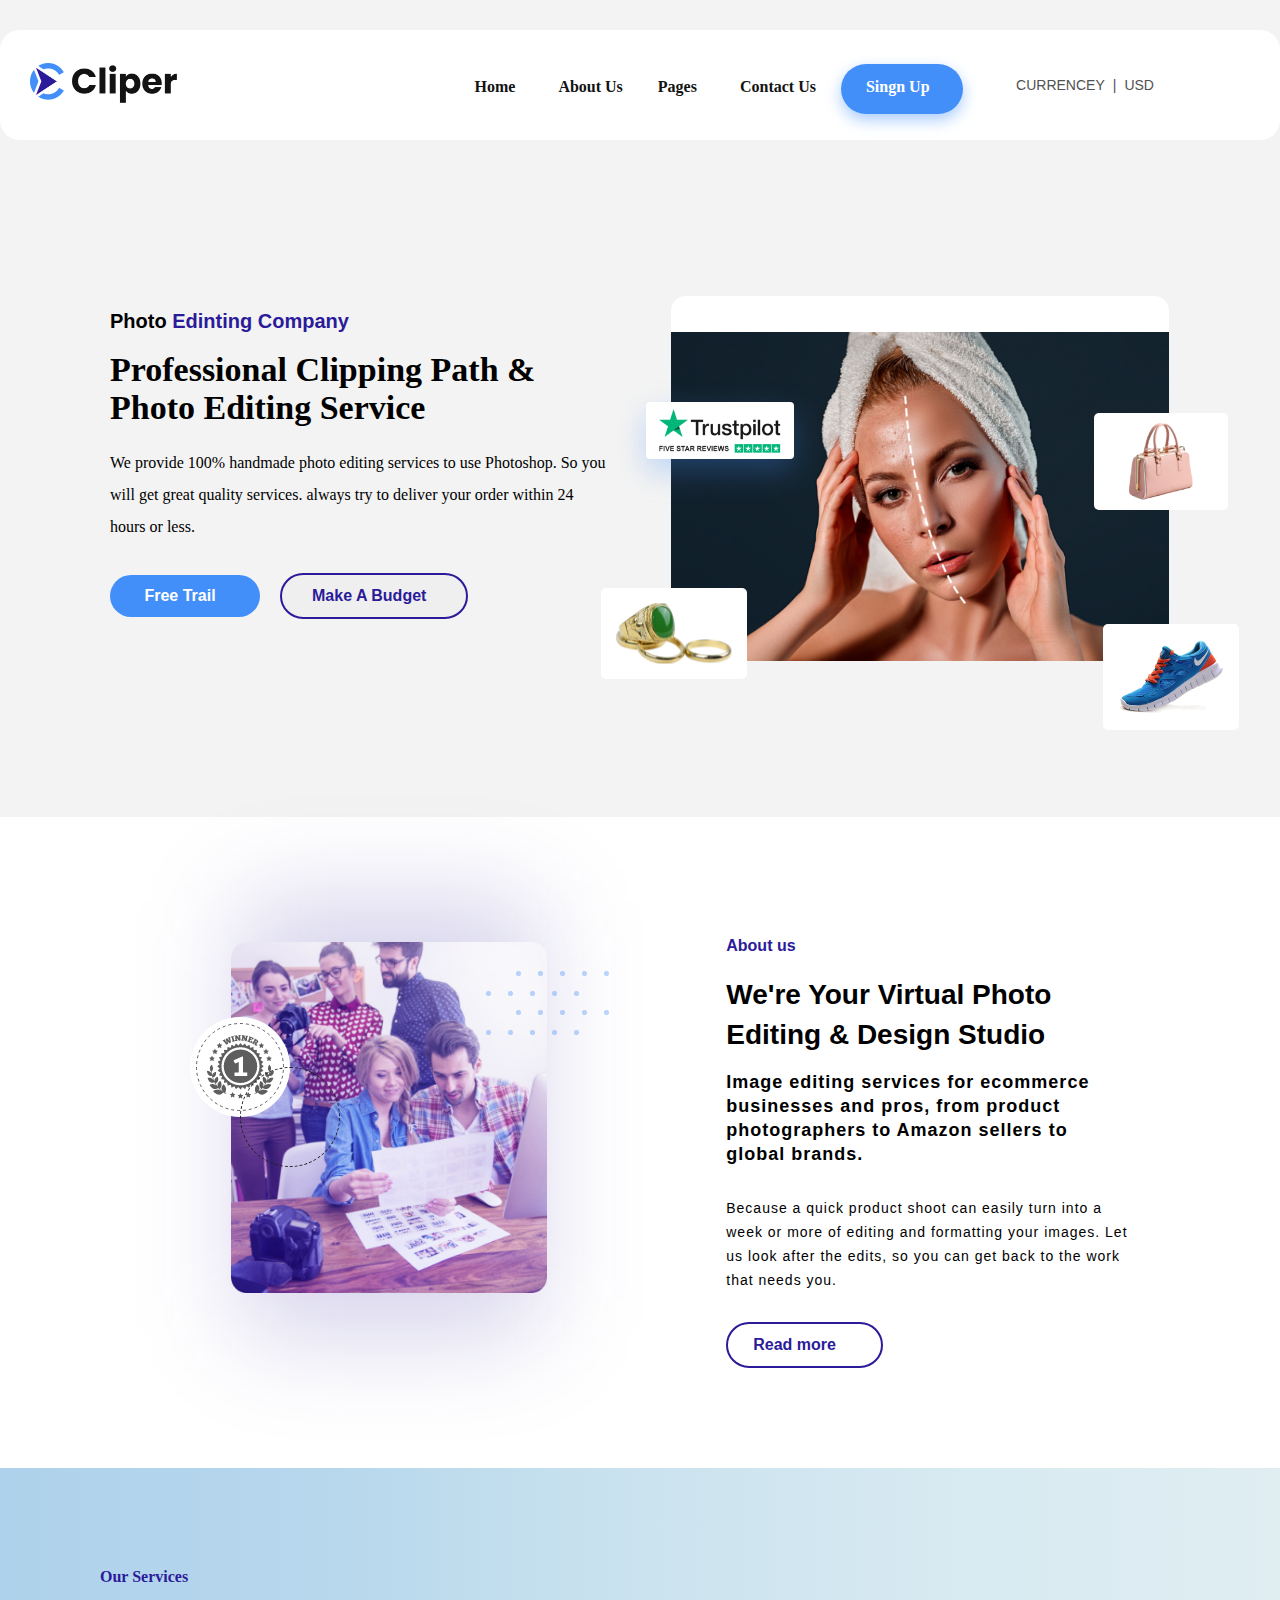
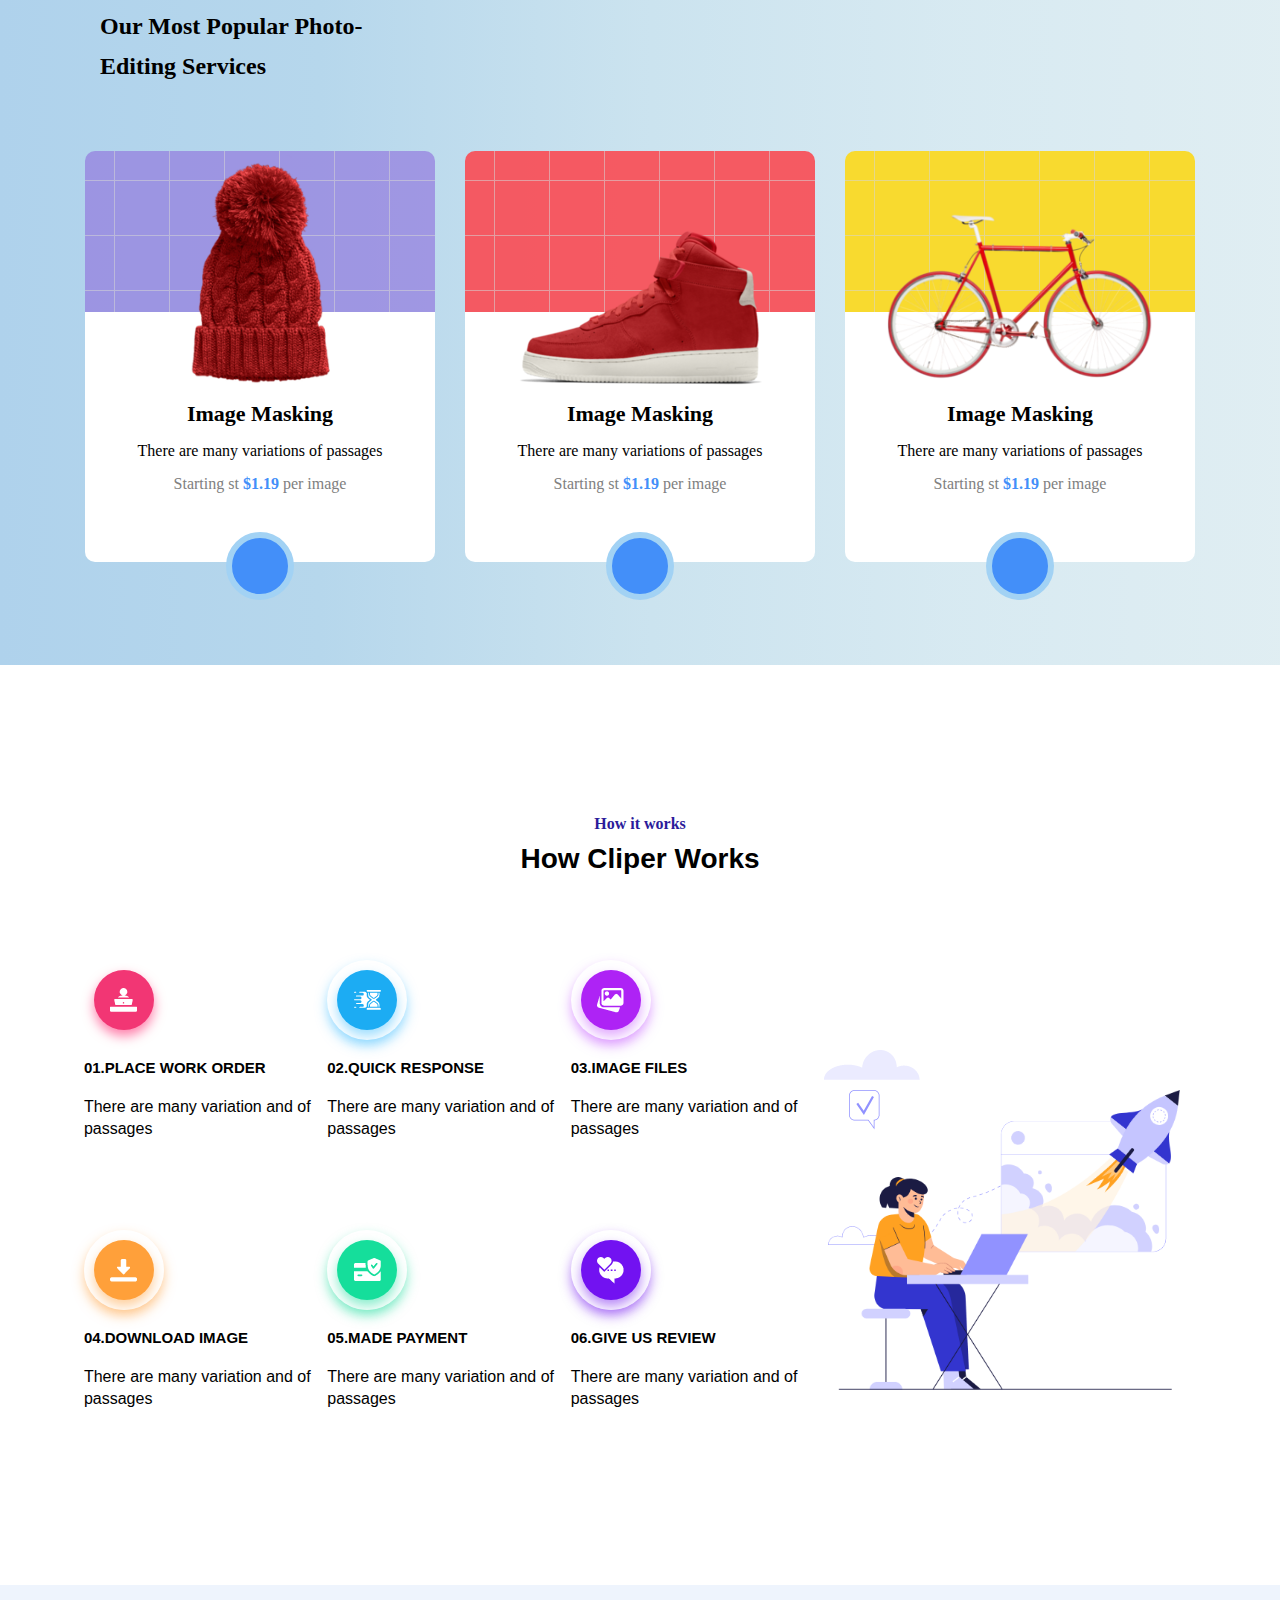
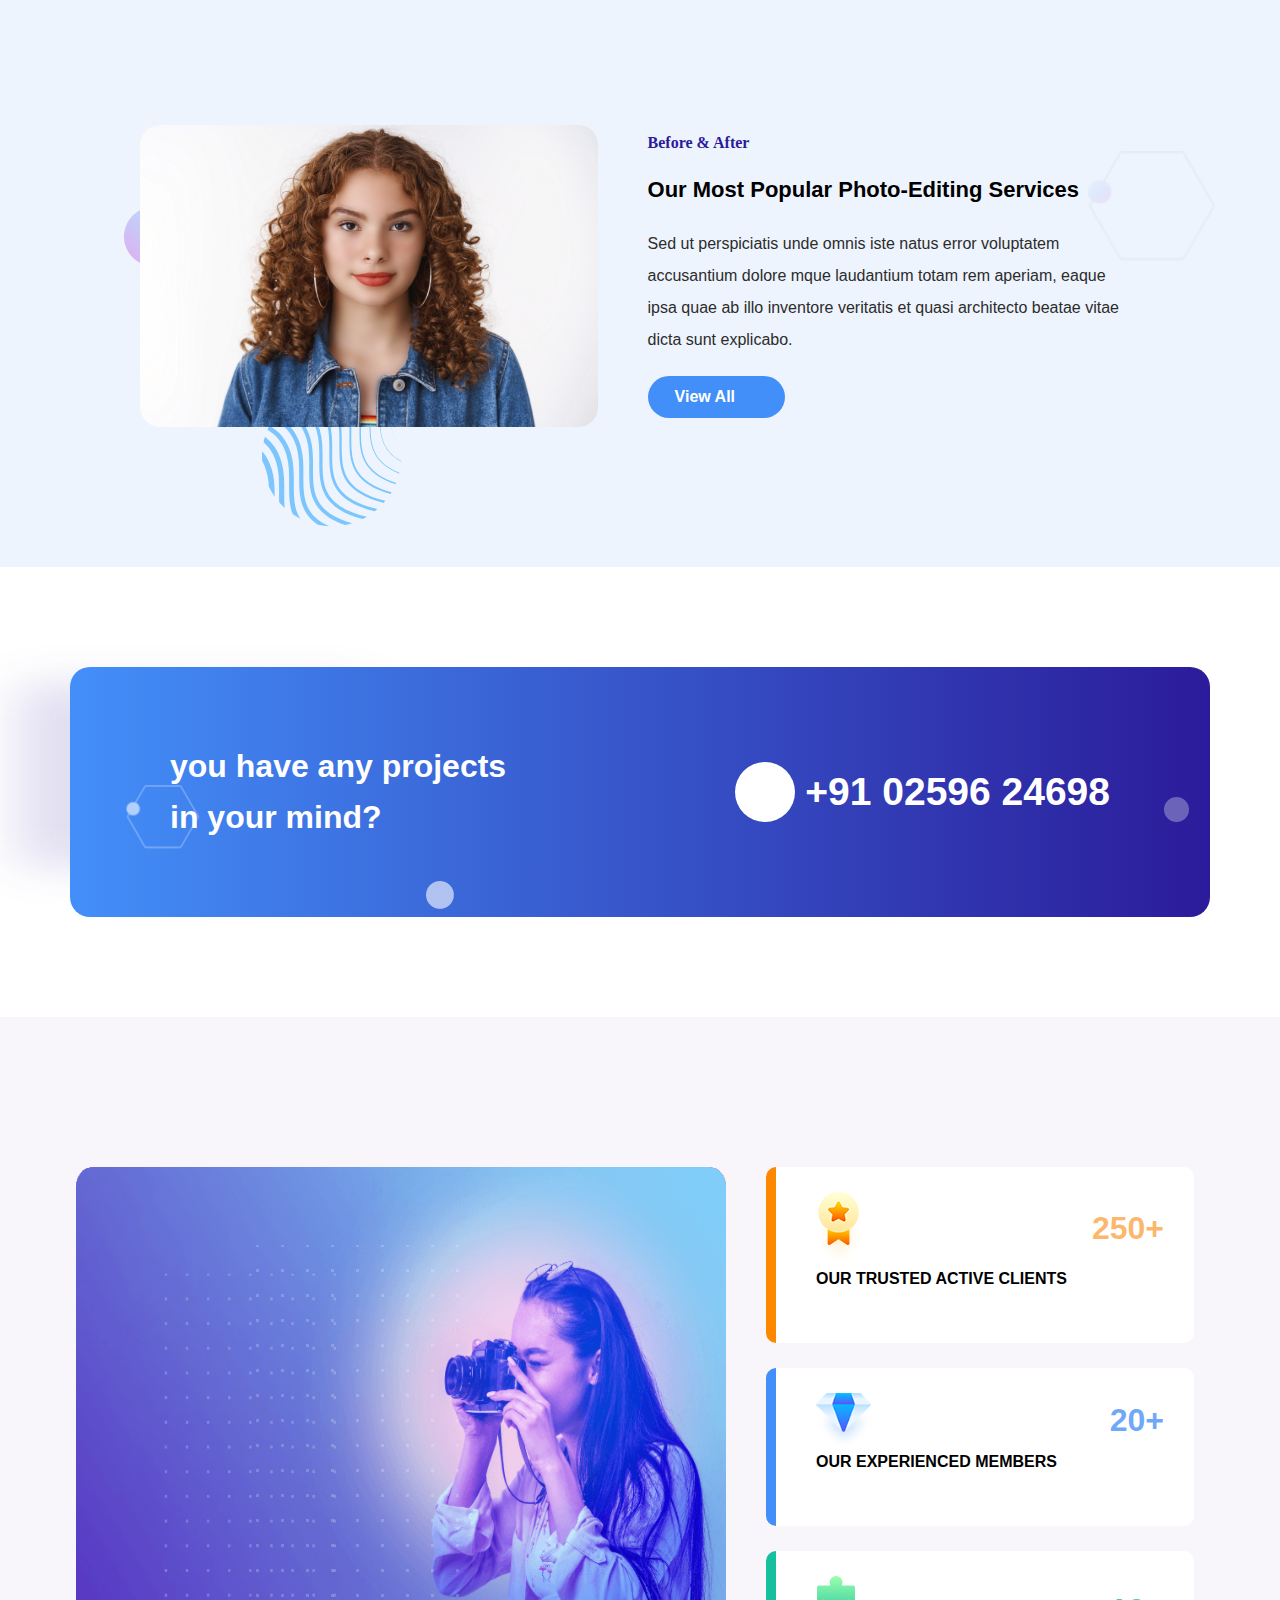
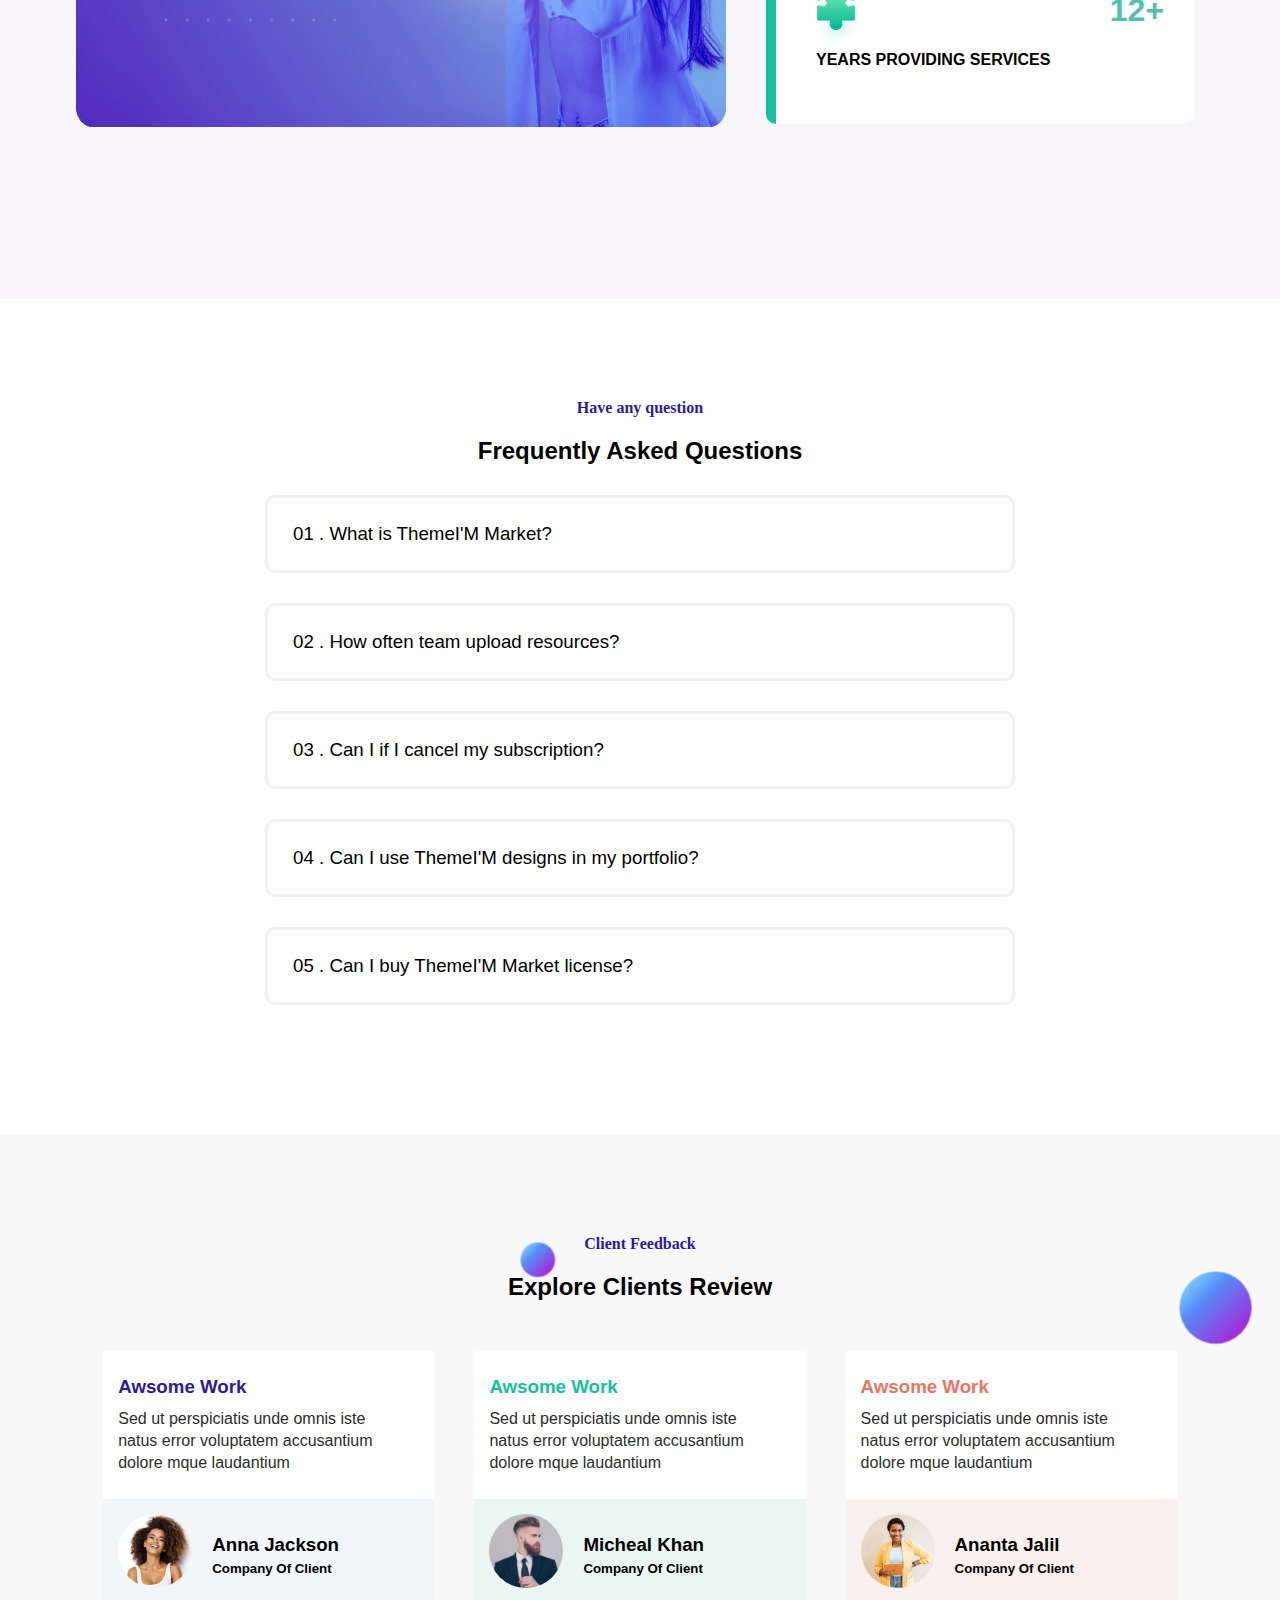
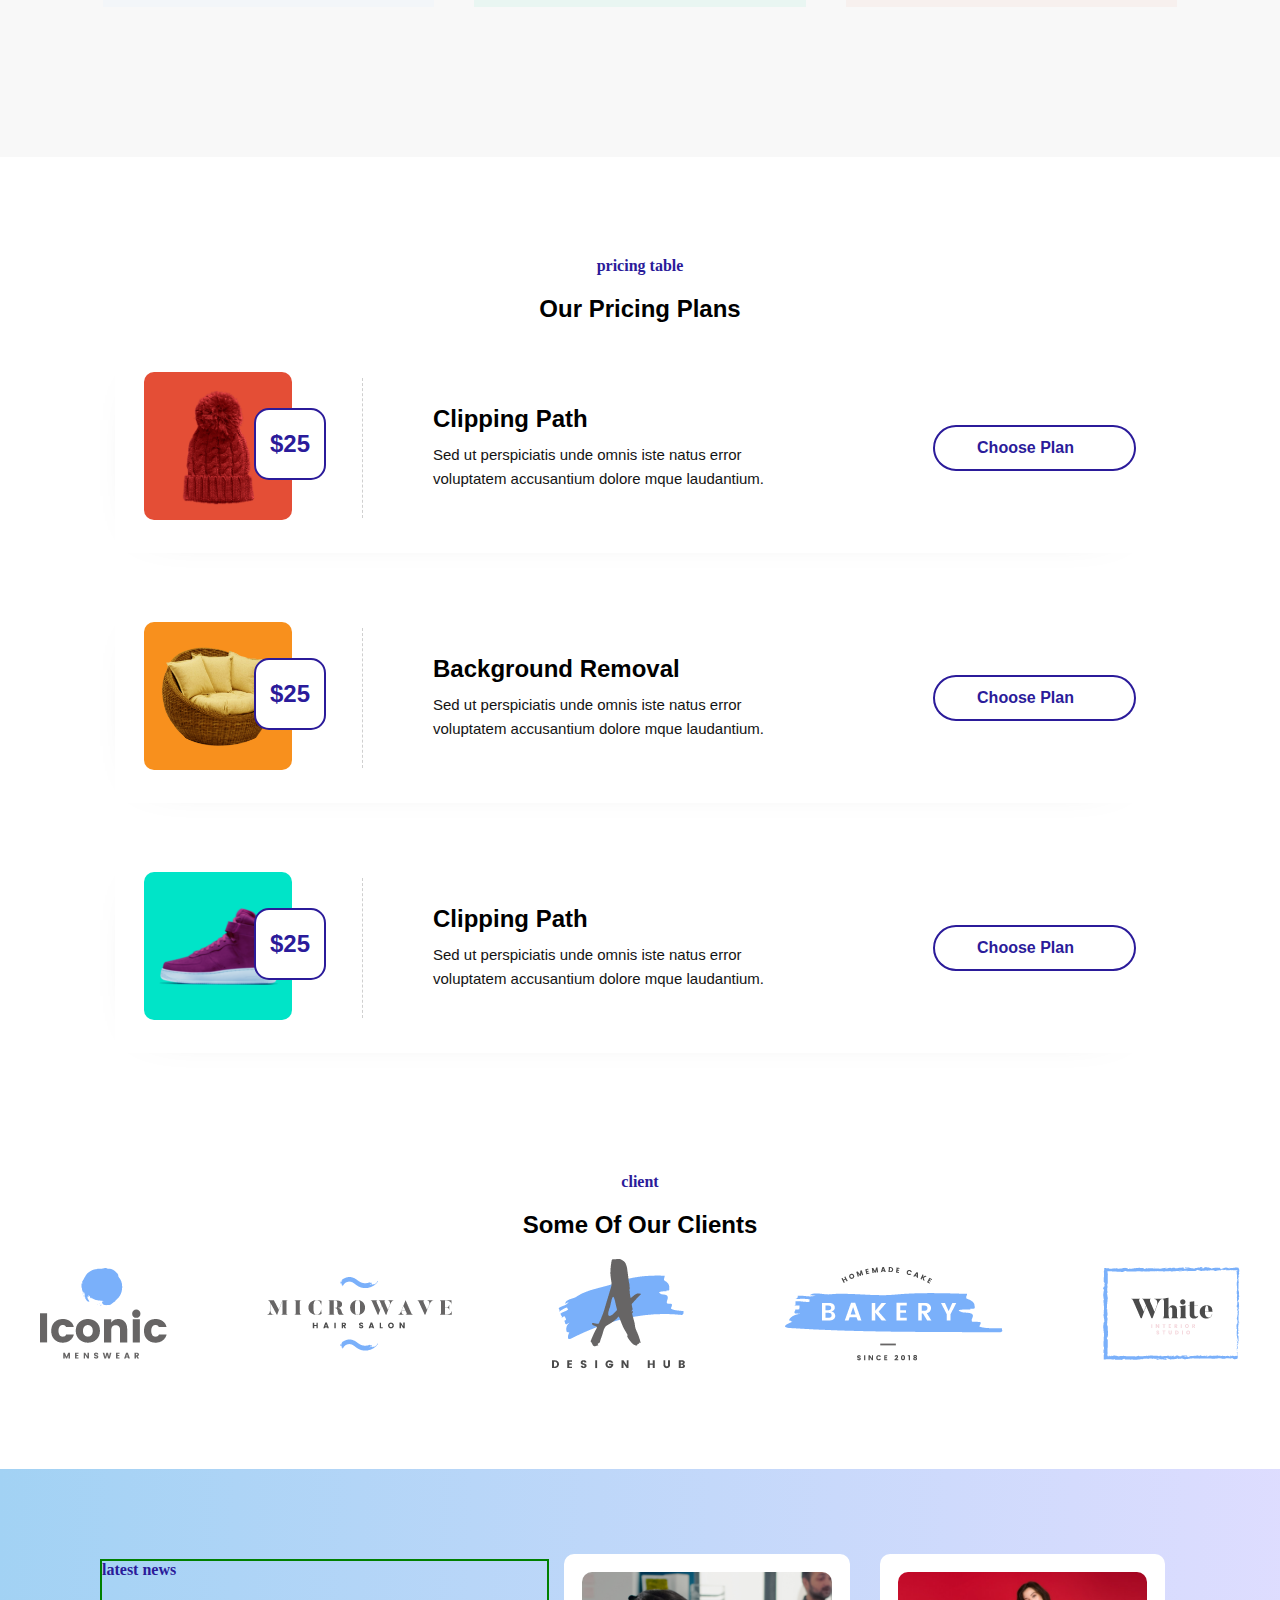
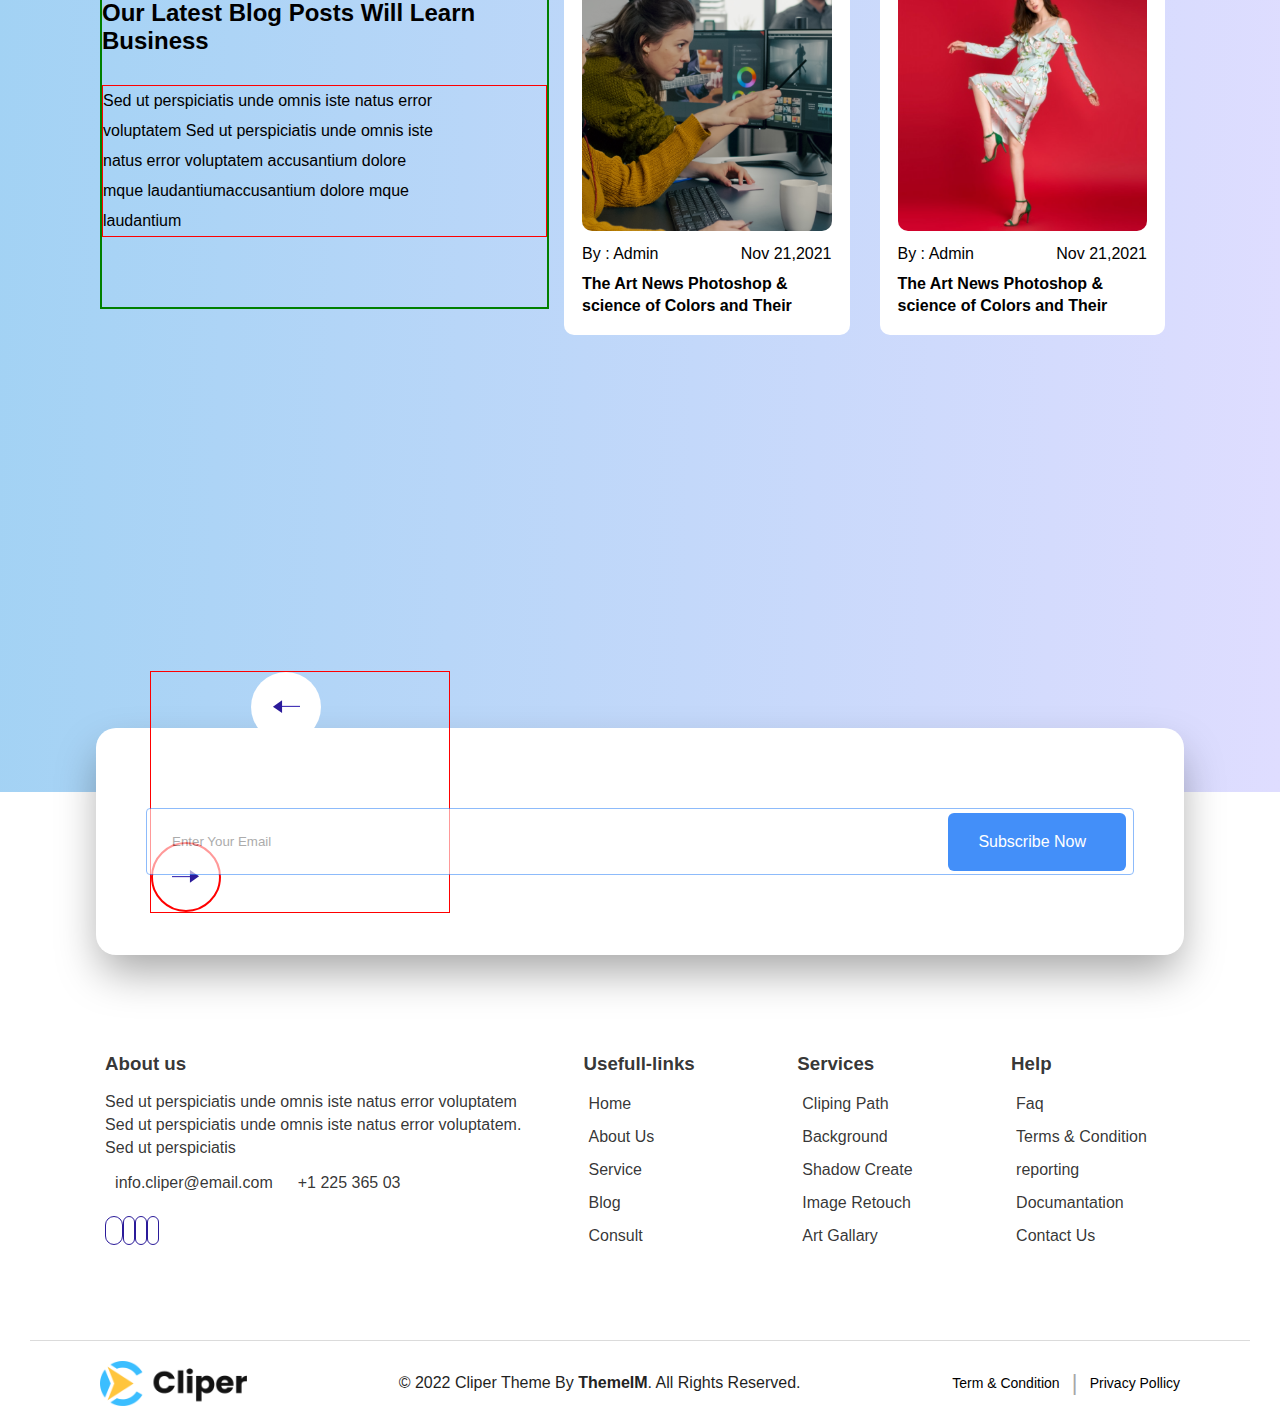
==== commit fffea677: "three commit" ====
--- a/index.html
+++ b/index.html
@@ -672,6 +672,9 @@
 <!-- start latest news -->
 <section class="latest-news">
 
+    <!-- start parent-title-text-img-latest -->
+    <div class="parent-title-text-img-latest">
+
     <div class="title-text-latest-news">
         <h4>latest news</h4>
         <h2>Our Latest Blog Posts Will Learn Business</h2>
@@ -712,10 +715,15 @@
     <!-- end parent-img-latest-news -->
     </div>
 
-    <!-- <div class="btn-latest">
+    <!-- end parent-title-text-img-latest -->
+    </div>  
+
+    <div class="btn-latest">
         <p></p>
         <p></p>
-    </div> -->
+    </div>
+
+
 </section>
 <!-- end latest news -->
 
@@ -811,9 +819,23 @@
 
     <!-- start footer2 -->
     <section class="footer2">
+    <div class="parent-footer2">
+
         <figure>
-            <img src=""
+            <img src="image/logo2.png" alt="logo-footer">
         </figure>
+
+        <p>
+            © 2022 Cliper Theme By <span>ThemeIM</span>. All Rights Reserved.
+        </p>
+
+        <div>
+            <a href="term.html">Term & Condition </a>
+            <span>&nbsp; | &nbsp;</span>
+            <a href="privacy.html"> Privacy Pollicy</a>
+        </div>
+
+    </div>
     </section>
     <!-- end footer2 -->
 </body>
--- a/style.css
+++ b/style.css
@@ -1759,9 +1759,11 @@
 
 /* ----------------------start latest news */
 .latest-news{
+    background: transparent linear-gradient(92deg, #A2D2F4 0%, #DFDDFF 100%) 0% 0% no-repeat padding-box;
+}
+.parent-title-text-img-latest{
     /* border: 1px solid red; */
     padding: 95px 10px;
-    background: transparent linear-gradient(92deg, #A2D2F4 0%, #DFDDFF 100%) 0% 0% no-repeat padding-box;
     display: flex;
     flex-direction: column;
     justify-content: center;
@@ -1790,9 +1792,19 @@
 }
 .btn-latest{
     display: none; 
+    border: 1px solid red;
+    transform: translate(50% , 50%);
+    /* margin-top: -200px; */
+    /* margin-left: 150px; */
+    /* display: flex; */
+    /* flex-direction: row; */
+    width: 300px;
 }
 .btn-latest > p{
     /* position: absolute; */
+    /* transform: translate(50% , 50%); */
+    /* margin-top: -200px; */
+    /* margin-left: 150px; */
     width: 70px;
     height: 70px;
     background: #fff;
@@ -1805,9 +1817,12 @@
 }
 .btn-latest > p:nth-of-type(1){
     transform: rotate(180deg);
+    margin-left: 100px;
+    margin-bottom: 100px;
+    
 }
 .btn-latest > p:nth-of-type(2){
-    margin-left: 80px;
+    border: 2px solid red;
 }
 /* ----------start parent-img-latest-news */
 .parent-img-latest-news{
@@ -1993,7 +2008,50 @@
 }
 /* ---------------------------end footer1 */
 
-
+/* -------------------------start footer2 */
+.footer2{
+    /* border: 1px solid red; */
+    padding: 0 30px;
+}
+.parent-footer2{
+    border-top: 1px solid #DBDBDB;
+    width: 100%;
+    display: flex;
+    justify-content: center;
+    align-items: center;
+    padding: 30px 10px;
+    text-align: center;
+    color: #1f1f1f;
+}
+.parent-footer2 > p{
+    font-family: "Poppins", sans-serif;
+    font-size: 18px;
+    line-height: 26px;
+}
+.parent-footer2 > p > span{
+    font-weight: 700;
+    color: #242424;
+}
+.parent-footer2 > figure > img{
+    max-width: 147px;
+}
+.parent-footer2 > figure,
+.parent-footer2 > div{
+    display: none;
+}
+.parent-footer2 > div{
+    font-family: "Poppins", sans-serif;
+    font-size: 14px;
+    line-height: 26px;
+    justify-content: center;
+    align-items: center;
+}
+.parent-footer2 > div > span{
+    color: rgb(167, 167, 167);
+    font-size: 22px;
+    font-weight: 500;
+}
+/* ---------------------------end footer2 */
 
 
 .header-site{
@@ -2065,6 +2123,18 @@
     .form-latest-news > div{
         display: block;
     }
+    /* footer2 */
+    .parent-footer2{
+        justify-content: space-between;
+        padding: 20px 70px;
+    }
+    .parent-footer2 > p{
+        font-size: 16px;
+        width: 50%;
+    }
+    .parent-footer2 > figure{
+        display: flex;
+    }
 }
 
 @media screen and (min-width: 768px){
@@ -2319,12 +2389,12 @@
         display: block;
     }
     .btn-pricing-table{
-        border: 1px solid red;
+        /* border: 1px solid red; */
         width: 300px;
         
     }
     /* latest news */
-    .latest-news{
+    .parent-title-text-img-latest{
         flex-direction: row;
         justify-content: baseline;
         padding: 50px 100px;
@@ -2365,6 +2435,14 @@
         width: 13%;
         margin: 0;
         margin-left:50px ;
+    }
+
+    /* footer2 */
+    .parent-footer2 > div{
+        display: flex;
+    }
+    .parent-footer2 > div{
+        display: flex;
     }
 }
 
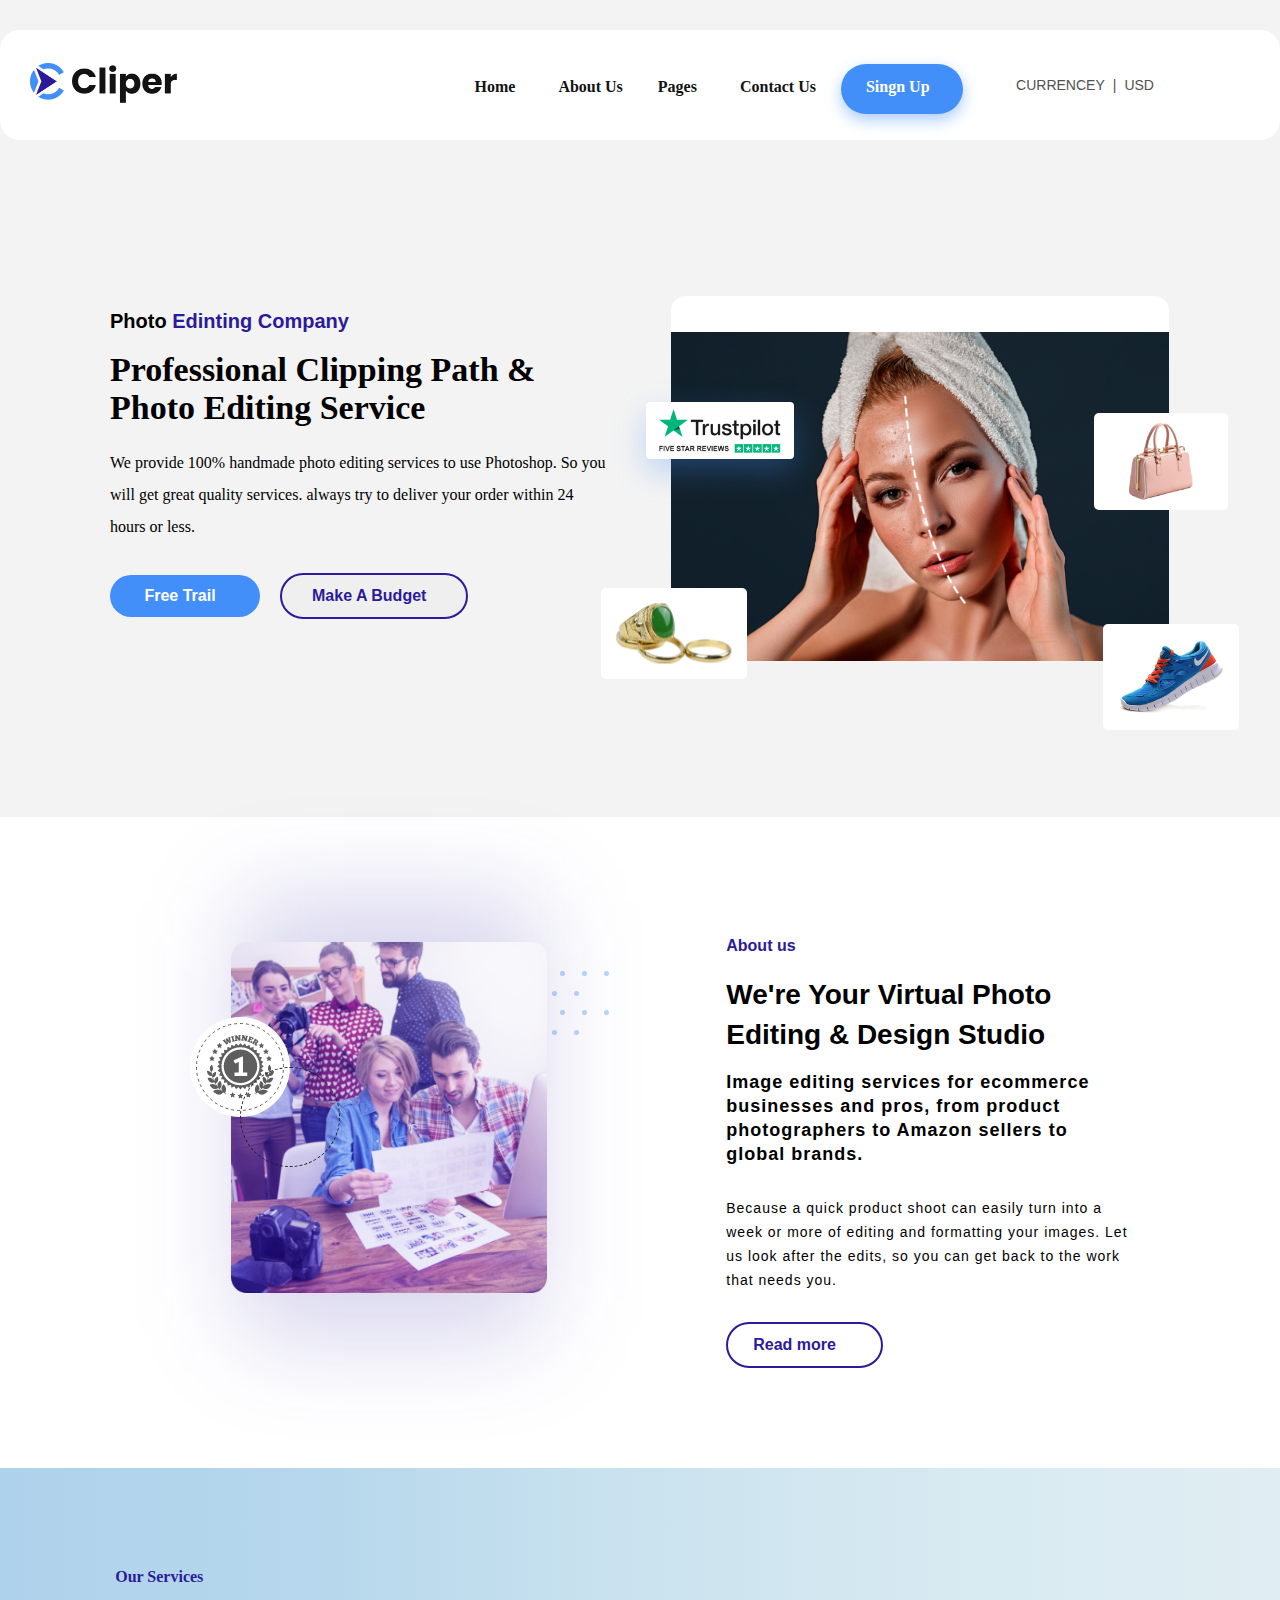
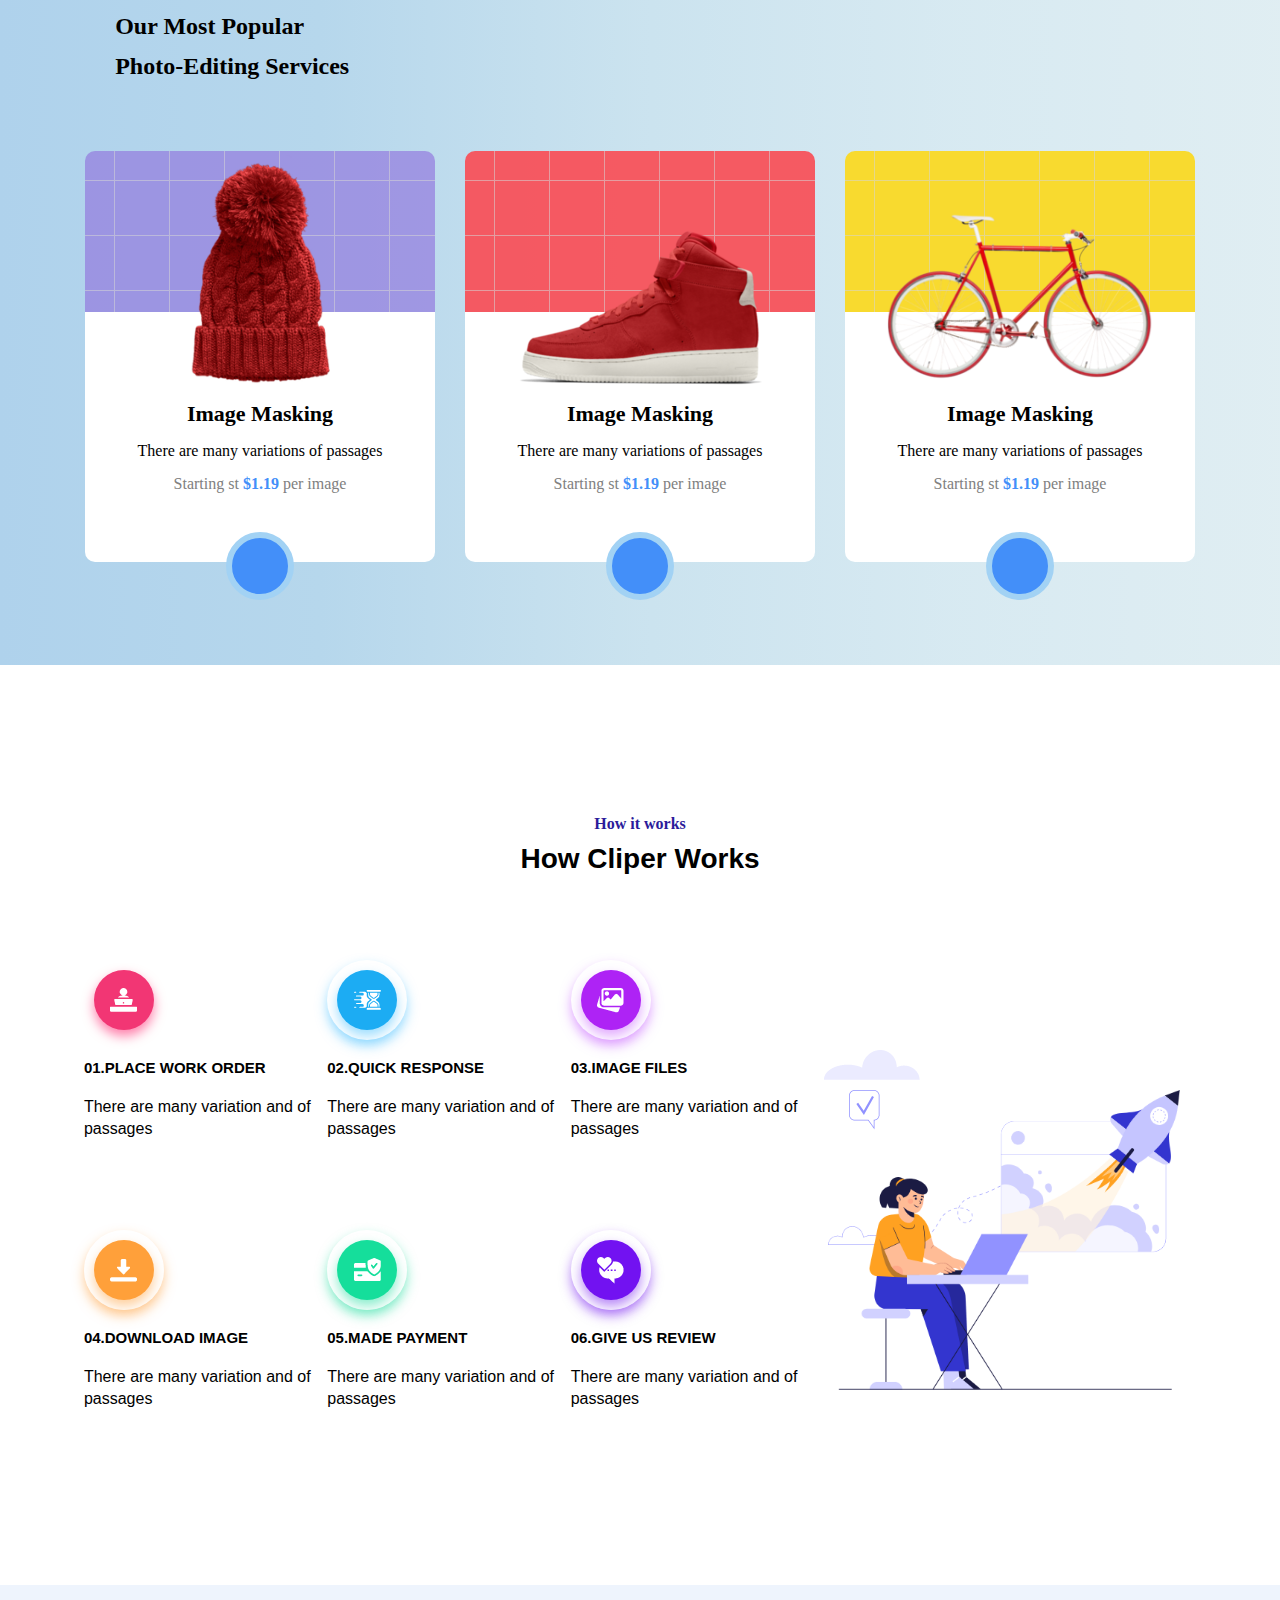
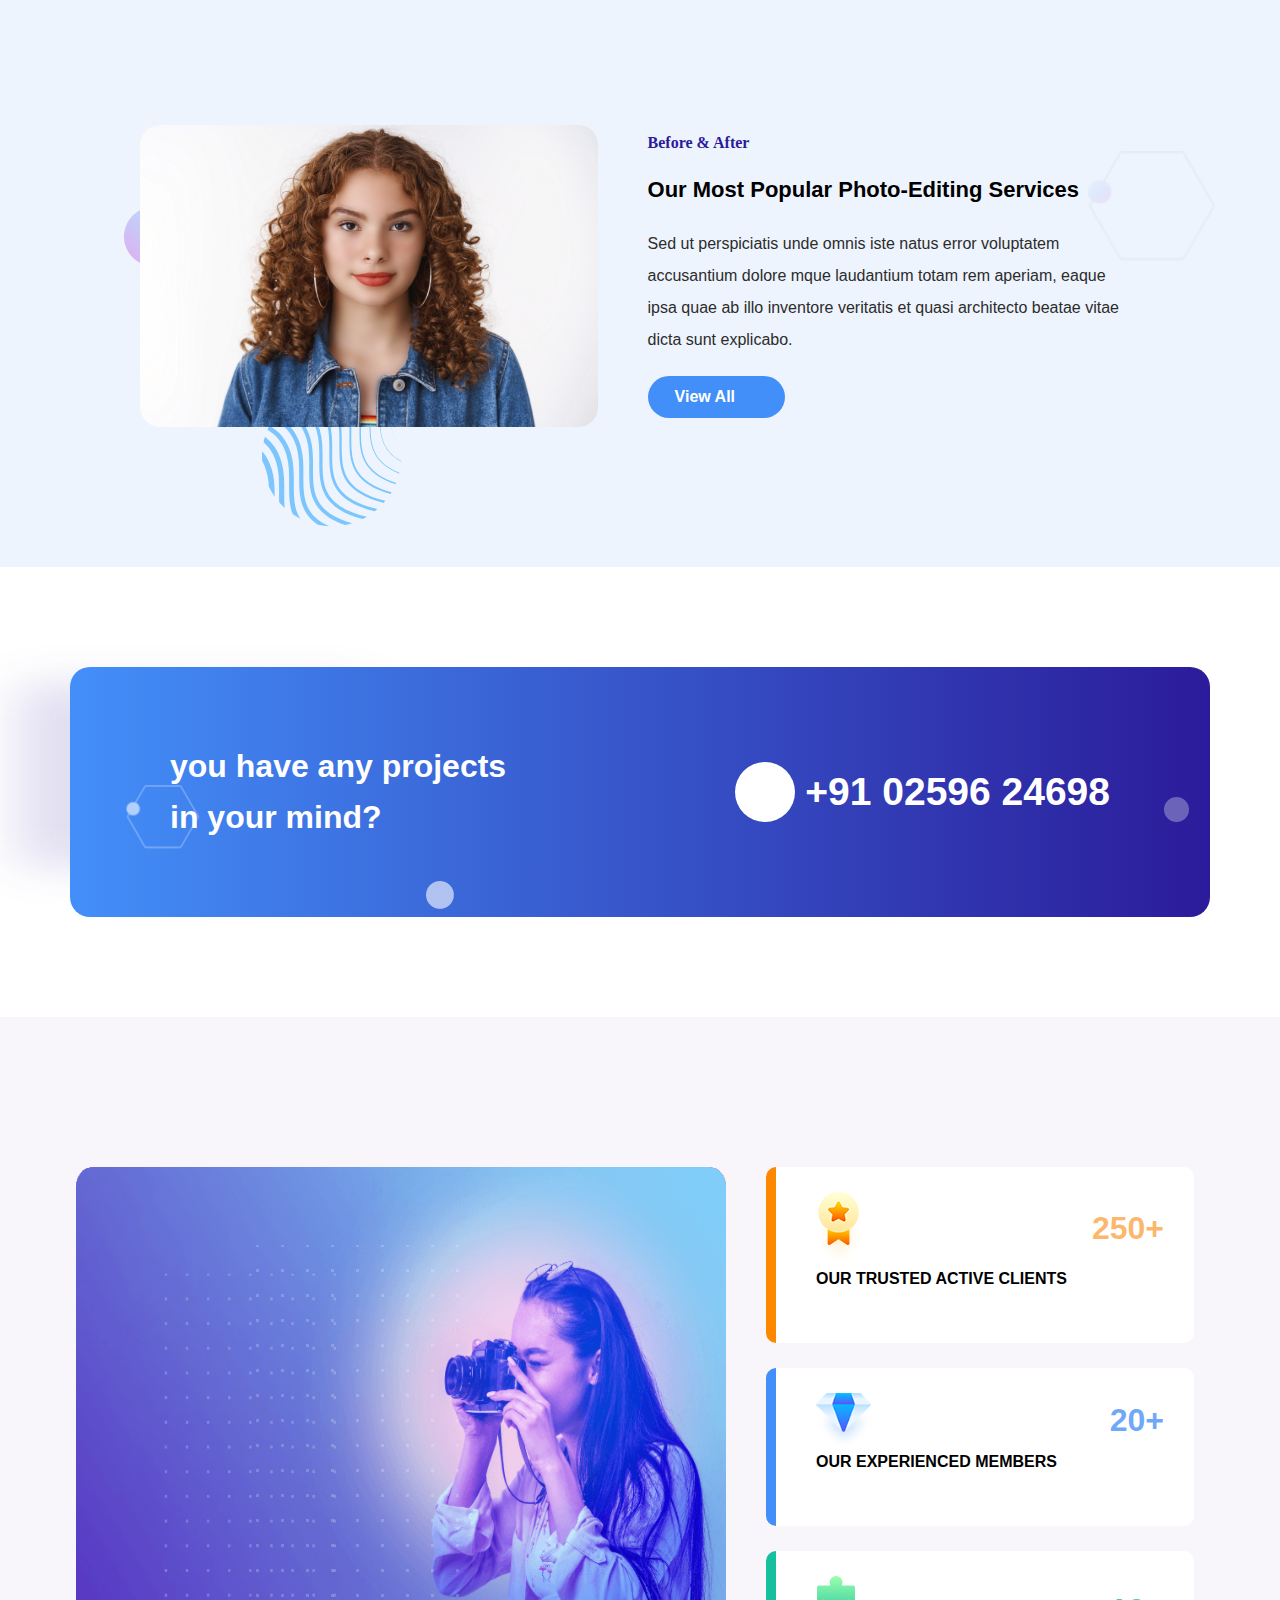
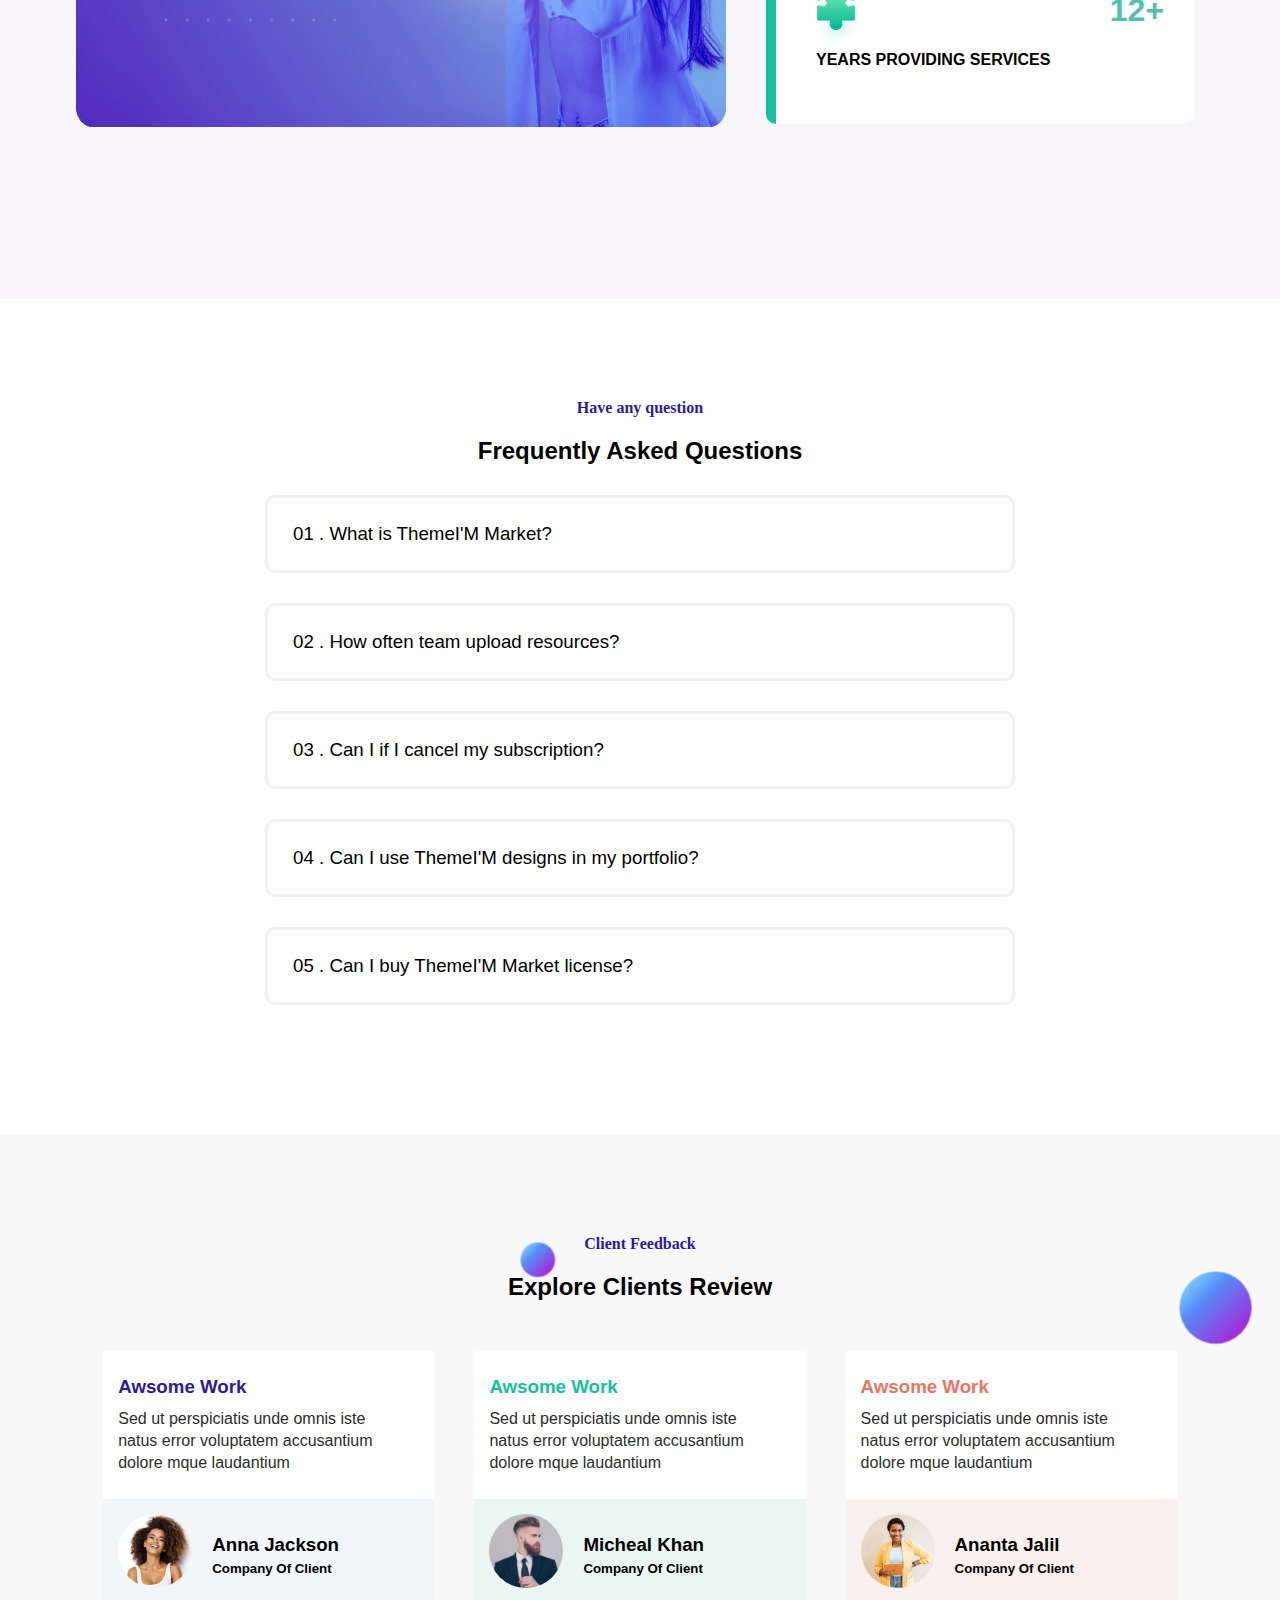
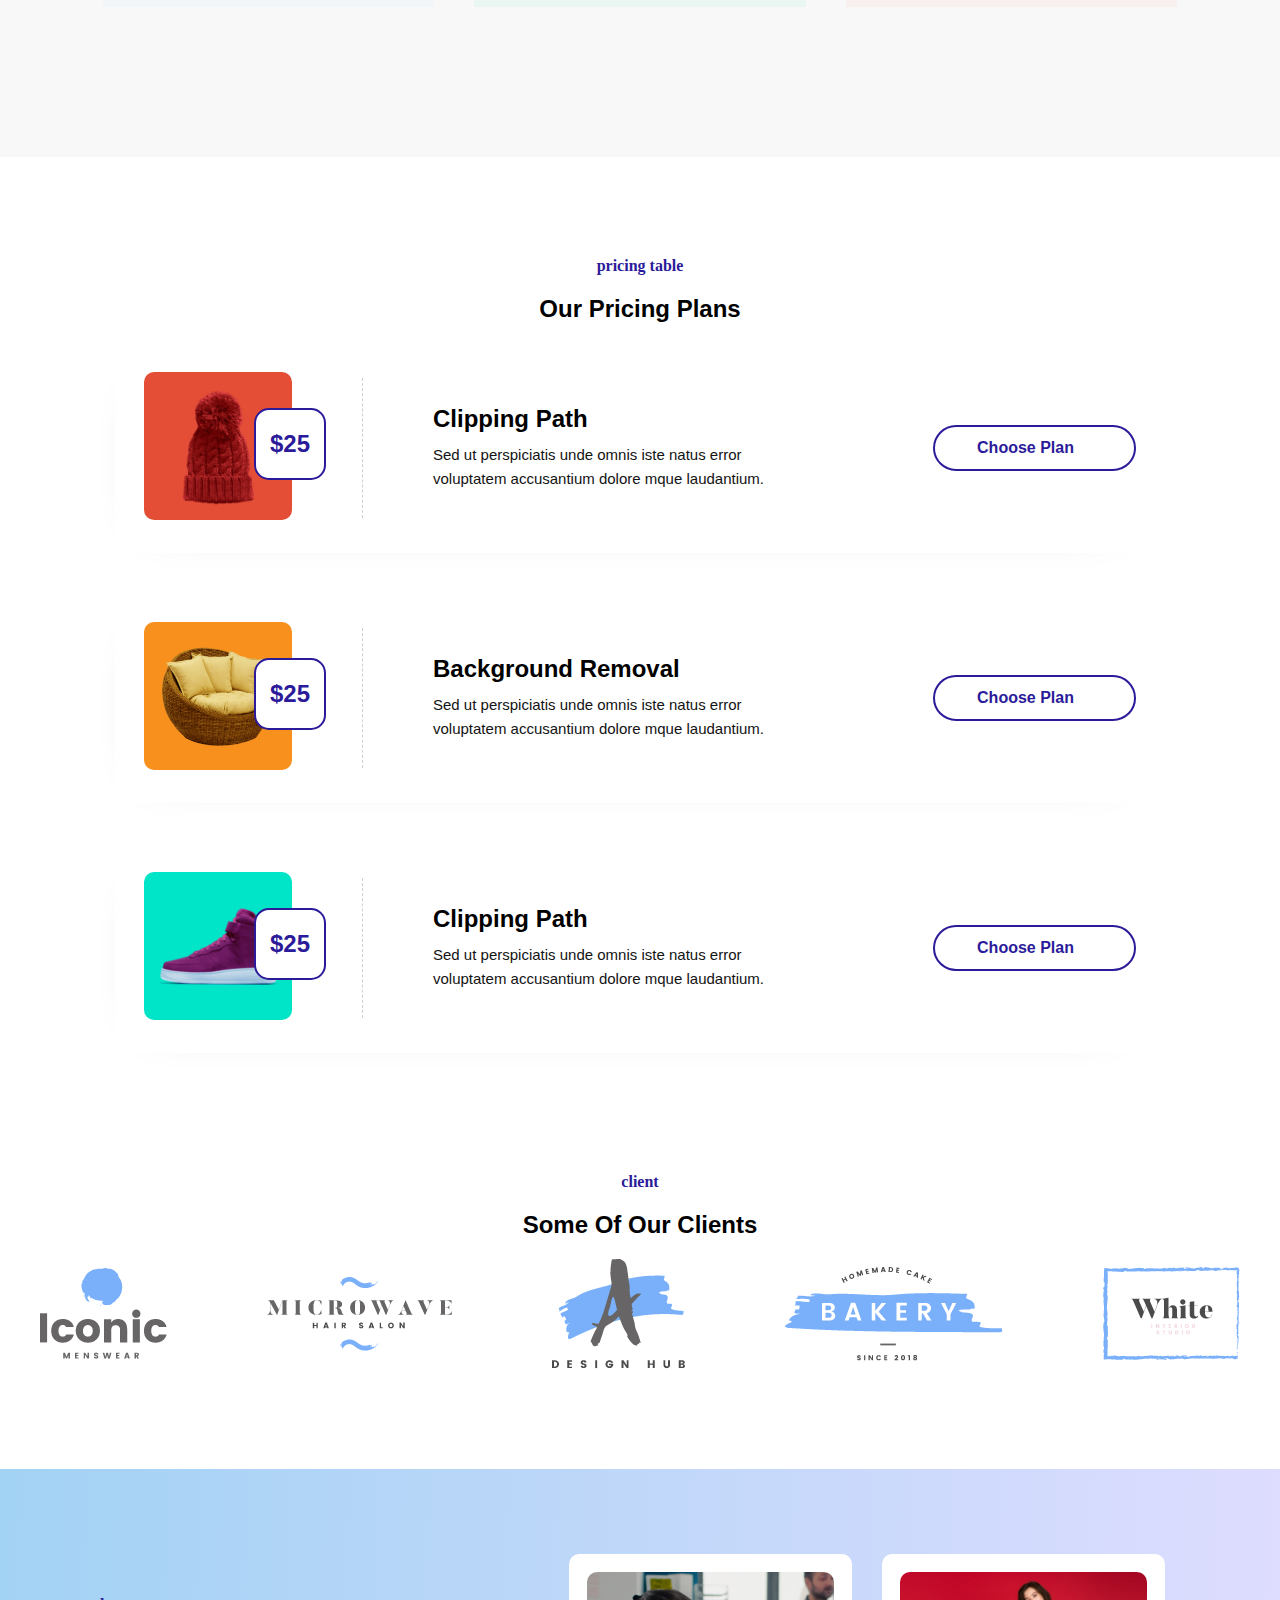
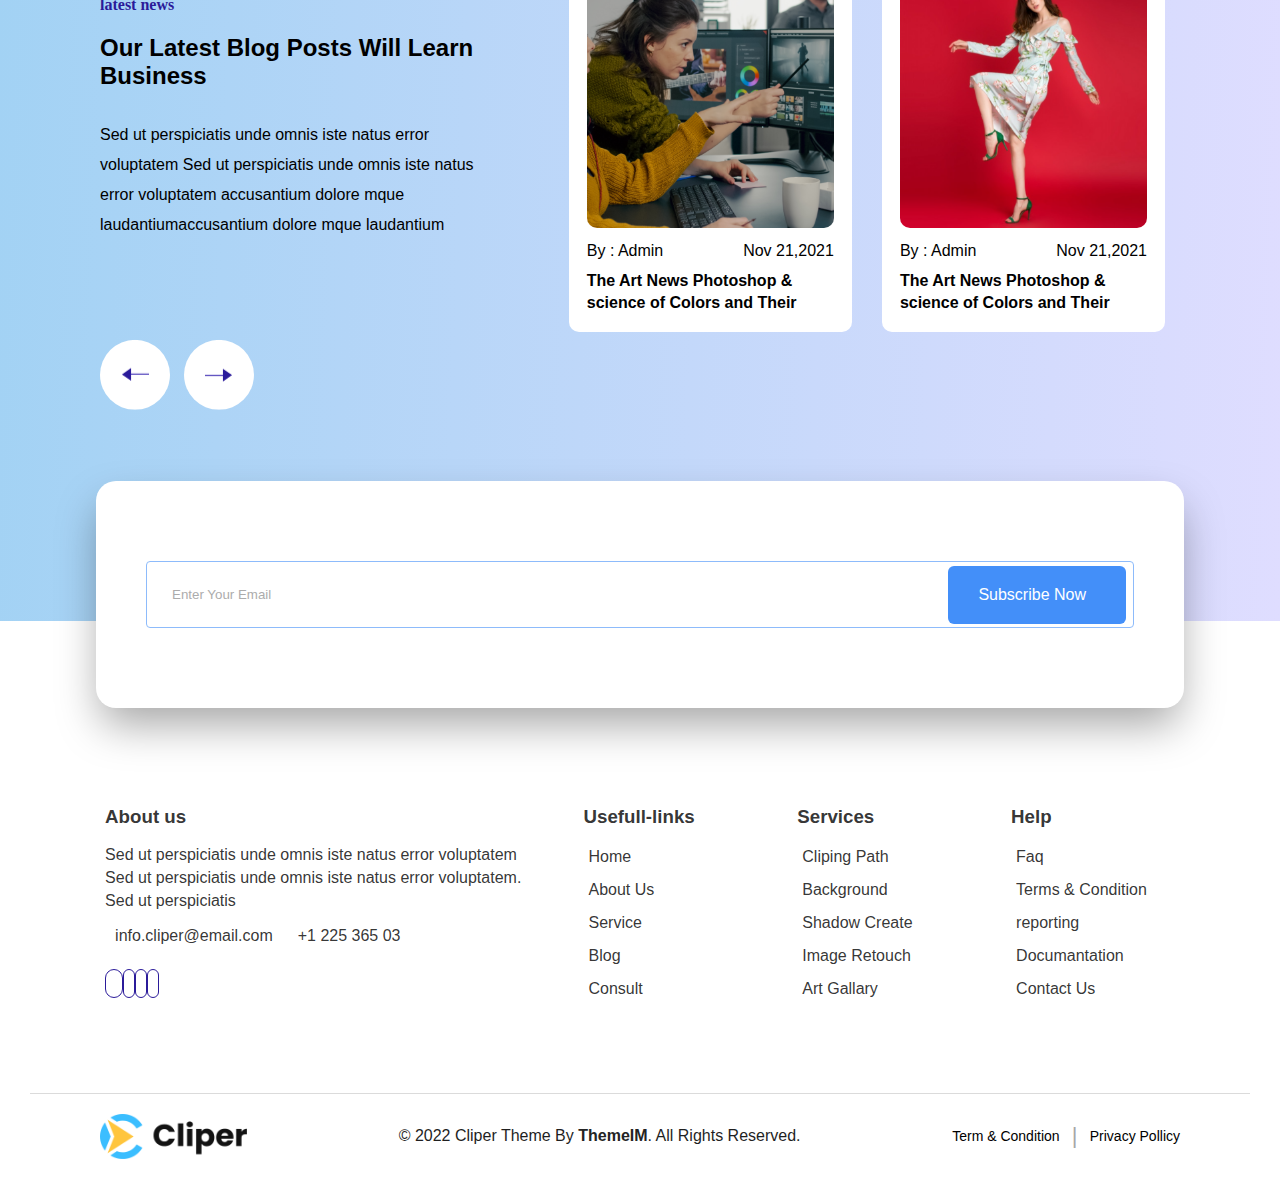
==== commit 42c274e2: "finally commit" ====
--- a/index.html
+++ b/index.html
@@ -719,8 +719,8 @@
     </div>  
 
     <div class="btn-latest">
-        <p></p>
-        <p></p>
+        <button></button>
+        <button></button>
     </div>
 
 
--- a/style.css
+++ b/style.css
@@ -444,7 +444,7 @@
 }
 .imag4{
     position: absolute;
-    z-index: 9999;
+    z-index: -9999;
     left: 38%;
     margin-top:-230px;
 }
@@ -562,6 +562,8 @@
     font-weight: 800;
     padding: 0 40px;
     line-height: 40px;
+    width: 100%;
+    max-width: 400px;
 }
 .wrapper-services > figure{
     /* border: 1px solid red; */
@@ -1770,7 +1772,7 @@
     align-items: center;
 }
 .title-text-latest-news{
-    /* border: 1px solid red; */
+    /* border: 1px solid rgb(102, 255, 0); */
     width: 100%;
     /* padding: 0 100px; */
     max-width: 420px;
@@ -1792,19 +1794,19 @@
 }
 .btn-latest{
     display: none; 
-    border: 1px solid red;
+    /* border: 1px solid red; */
     transform: translate(50% , 50%);
-    /* margin-top: -200px; */
-    /* margin-left: 150px; */
-    /* display: flex; */
-    /* flex-direction: row; */
-    width: 300px;
-}
-.btn-latest > p{
+    margin-left: 100px;
+    transform: translateY(-280%);
+    /* transform: translateY(-230px); */
+    /* margin-bottom: 200px; */
+    /* width: 300px; */
+}
+.btn-latest > button{
     /* position: absolute; */
     /* transform: translate(50% , 50%); */
-    /* margin-top: -200px; */
-    /* margin-left: 150px; */
+    /* margin-top: -500px; */
+    border: none;
     width: 70px;
     height: 70px;
     background: #fff;
@@ -1815,14 +1817,10 @@
     background-position: center;
     cursor: pointer;
 }
-.btn-latest > p:nth-of-type(1){
+.btn-latest > button:nth-of-type(1){
     transform: rotate(180deg);
-    margin-left: 100px;
-    margin-bottom: 100px;
-    
-}
-.btn-latest > p:nth-of-type(2){
-    border: 2px solid red;
+    /* border: 1px solid red; */
+    margin-right: 10px;
 }
 /* ----------start parent-img-latest-news */
 .parent-img-latest-news{
@@ -1885,7 +1883,7 @@
     border-radius: 20px;
     /* position: absolute; */
     transform: translate(50% 50%);
-    margin-top: -5%;
+    margin-top: -11%;
     width: 85%;
     max-width: 1100px;
     display: none;
@@ -2311,13 +2309,13 @@
     .wrapper-services{
         /* border: 2px solid rgb(255, 251, 0); */
         text-align: left;
-        width: 100%;
-        padding-left: 100px;
+        width: 82%;
+        /* padding-left: 80px; */
     }
     .wrapper-services > h2{
         /* border: 1px solid red; */
         text-align: left;
-        width: 23%;
+        width: 260px;
         font-size: 24px;
         padding: 0;
     }
@@ -2401,16 +2399,18 @@
         padding-bottom: 200px;
     }
     .title-text-latest-news{
-        border: 2px solid green;
+        /* border: 2px solid green; */
         width: 50%;
-        height:350px;
+        padding-right: 50px;
+        /* height:350px; */
         /* margin: 0; */
         /* padding-right: 50px; */
     }
     .title-text-latest-news > p{
-        border: 1px solid red;
+        /* border: 1px solid red; */
         line-height: 30px;
-        padding-right: 100px;
+        /* margin: 0; */
+        /* padding-right: 100px; */
         /* height: 200px; */
     }
     .btn-latest{
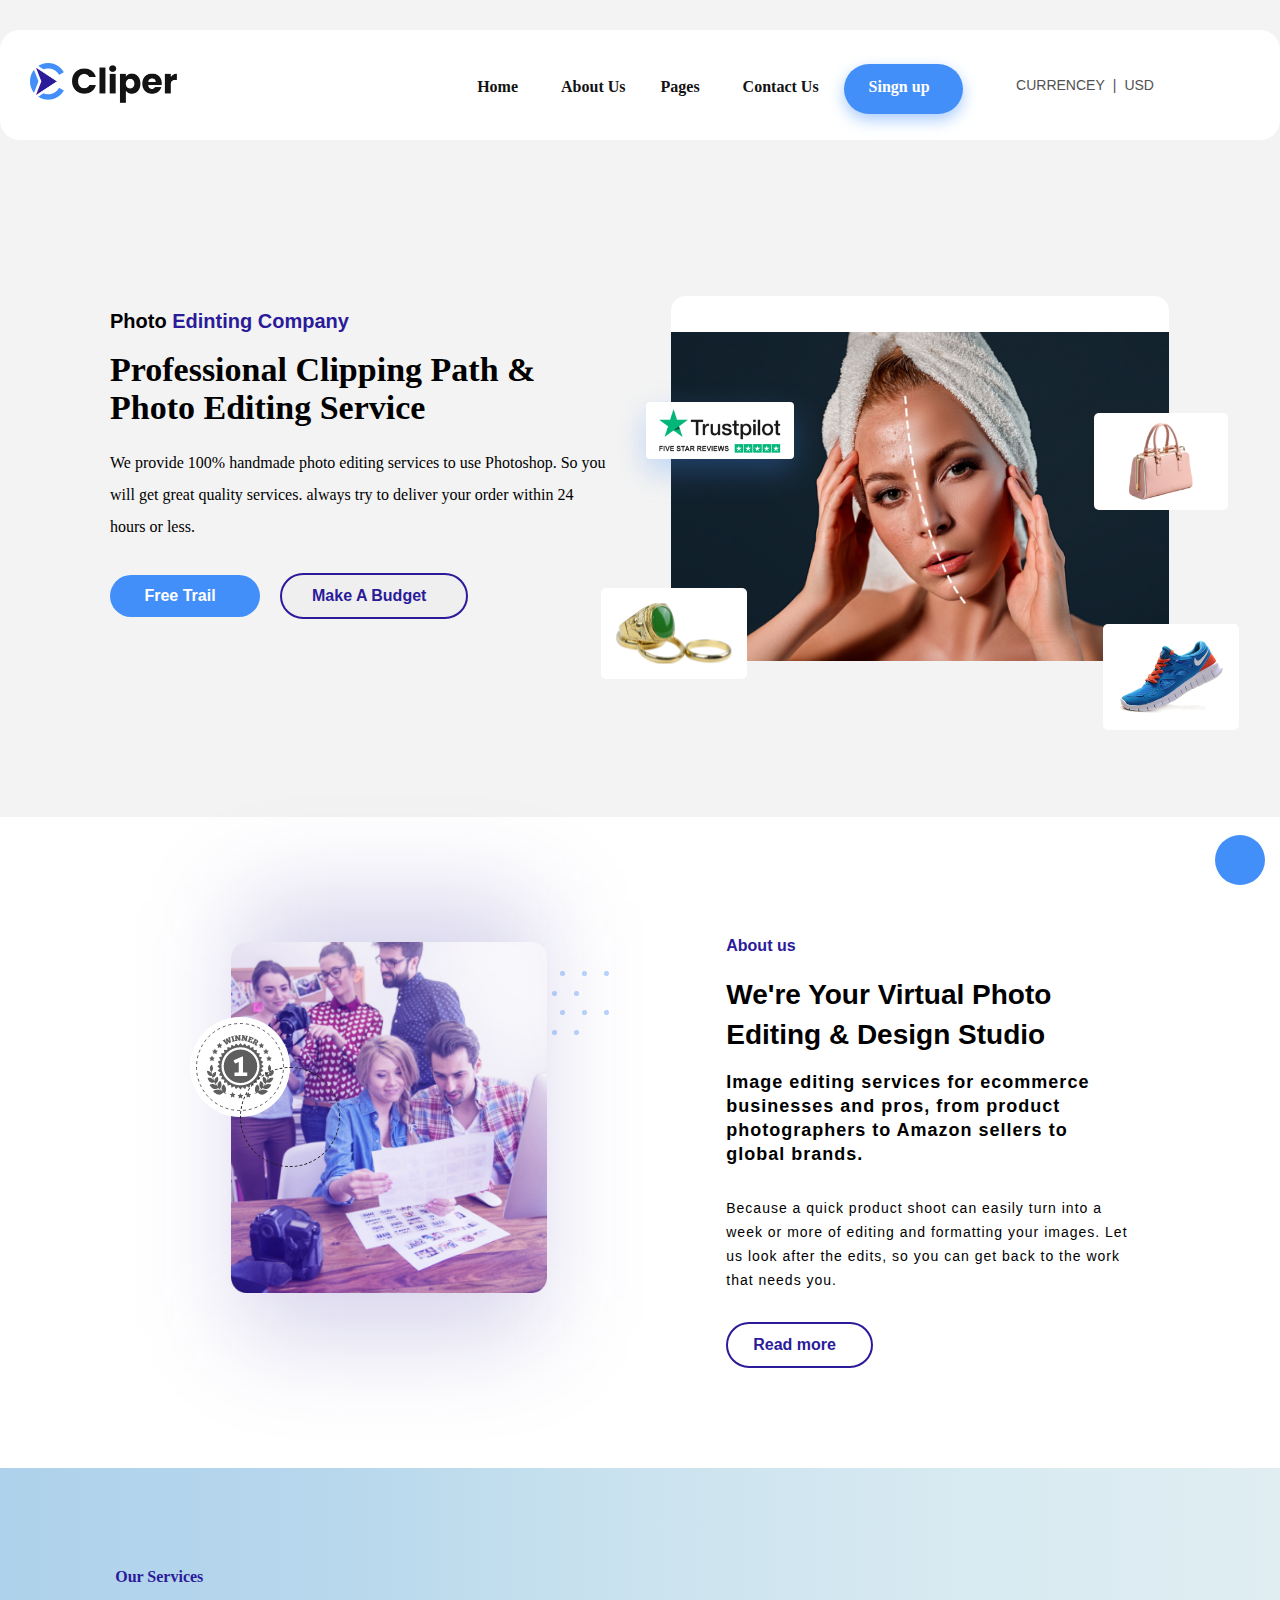
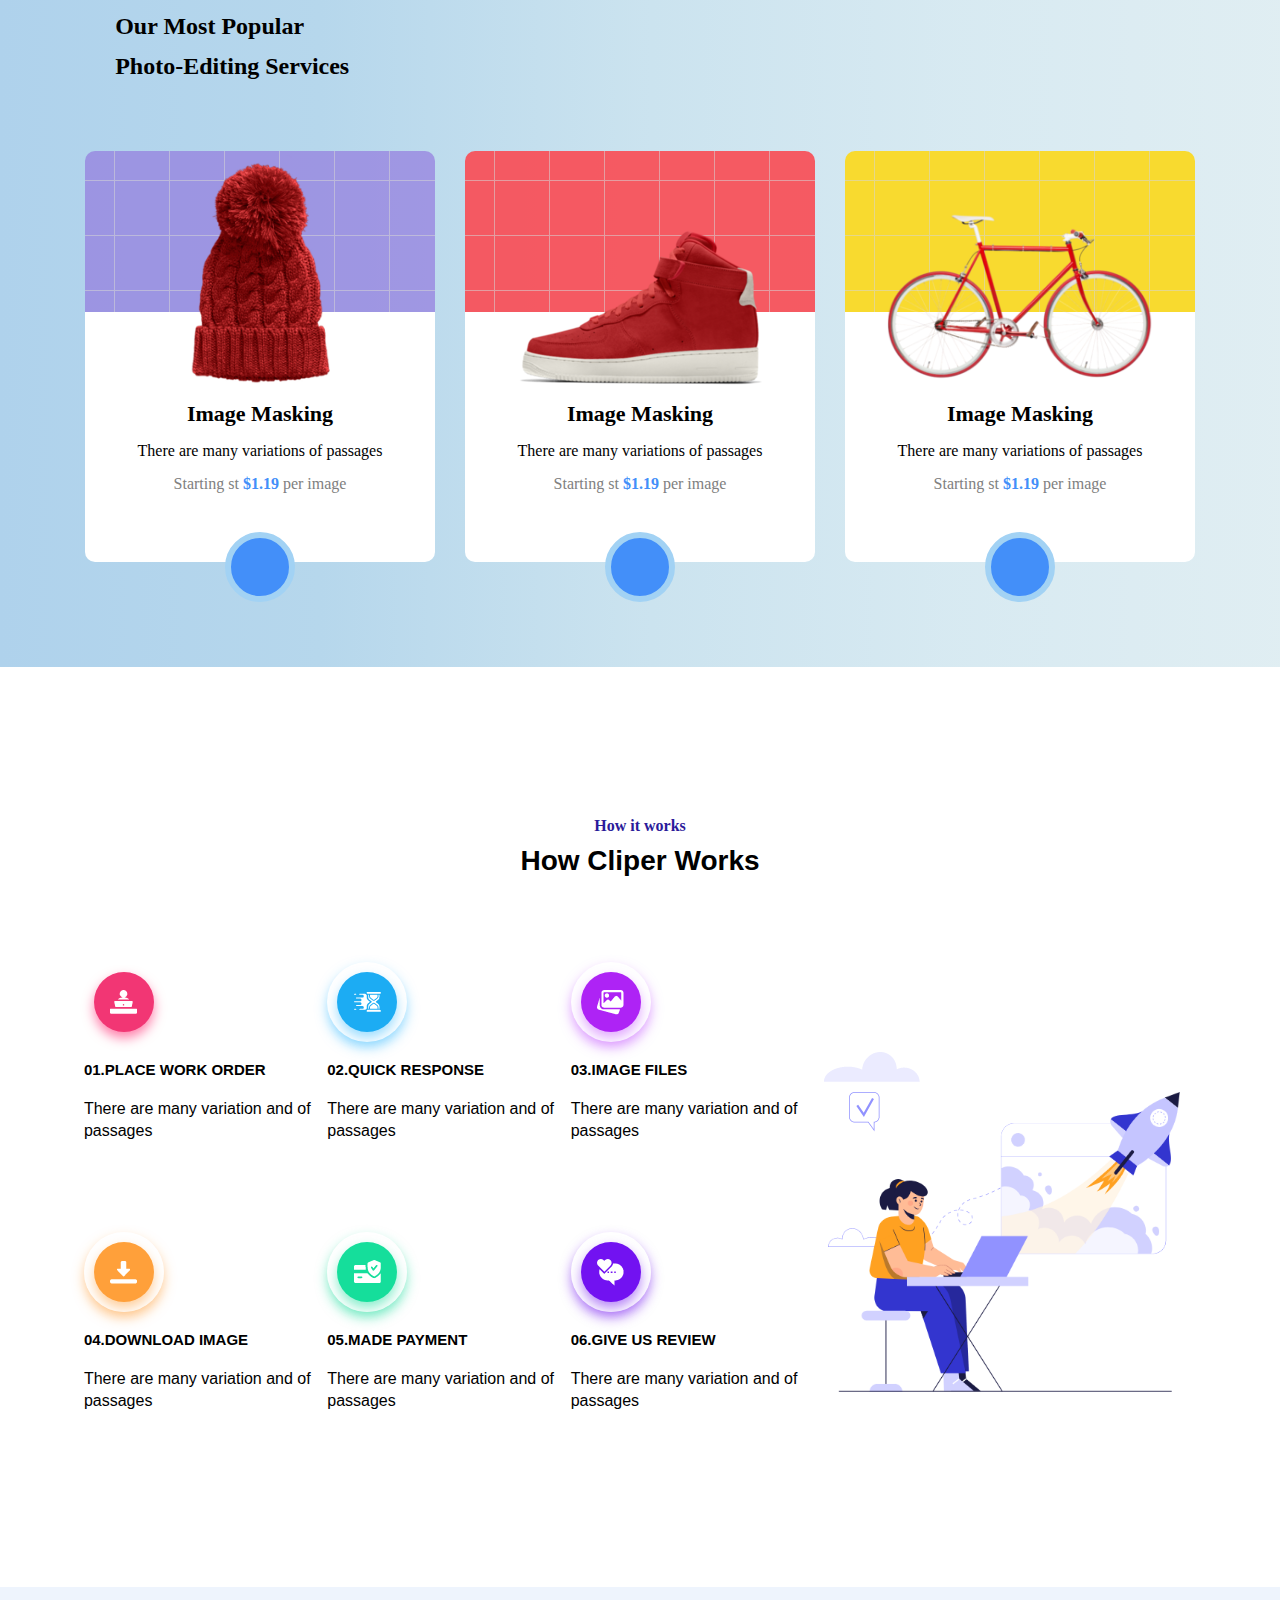
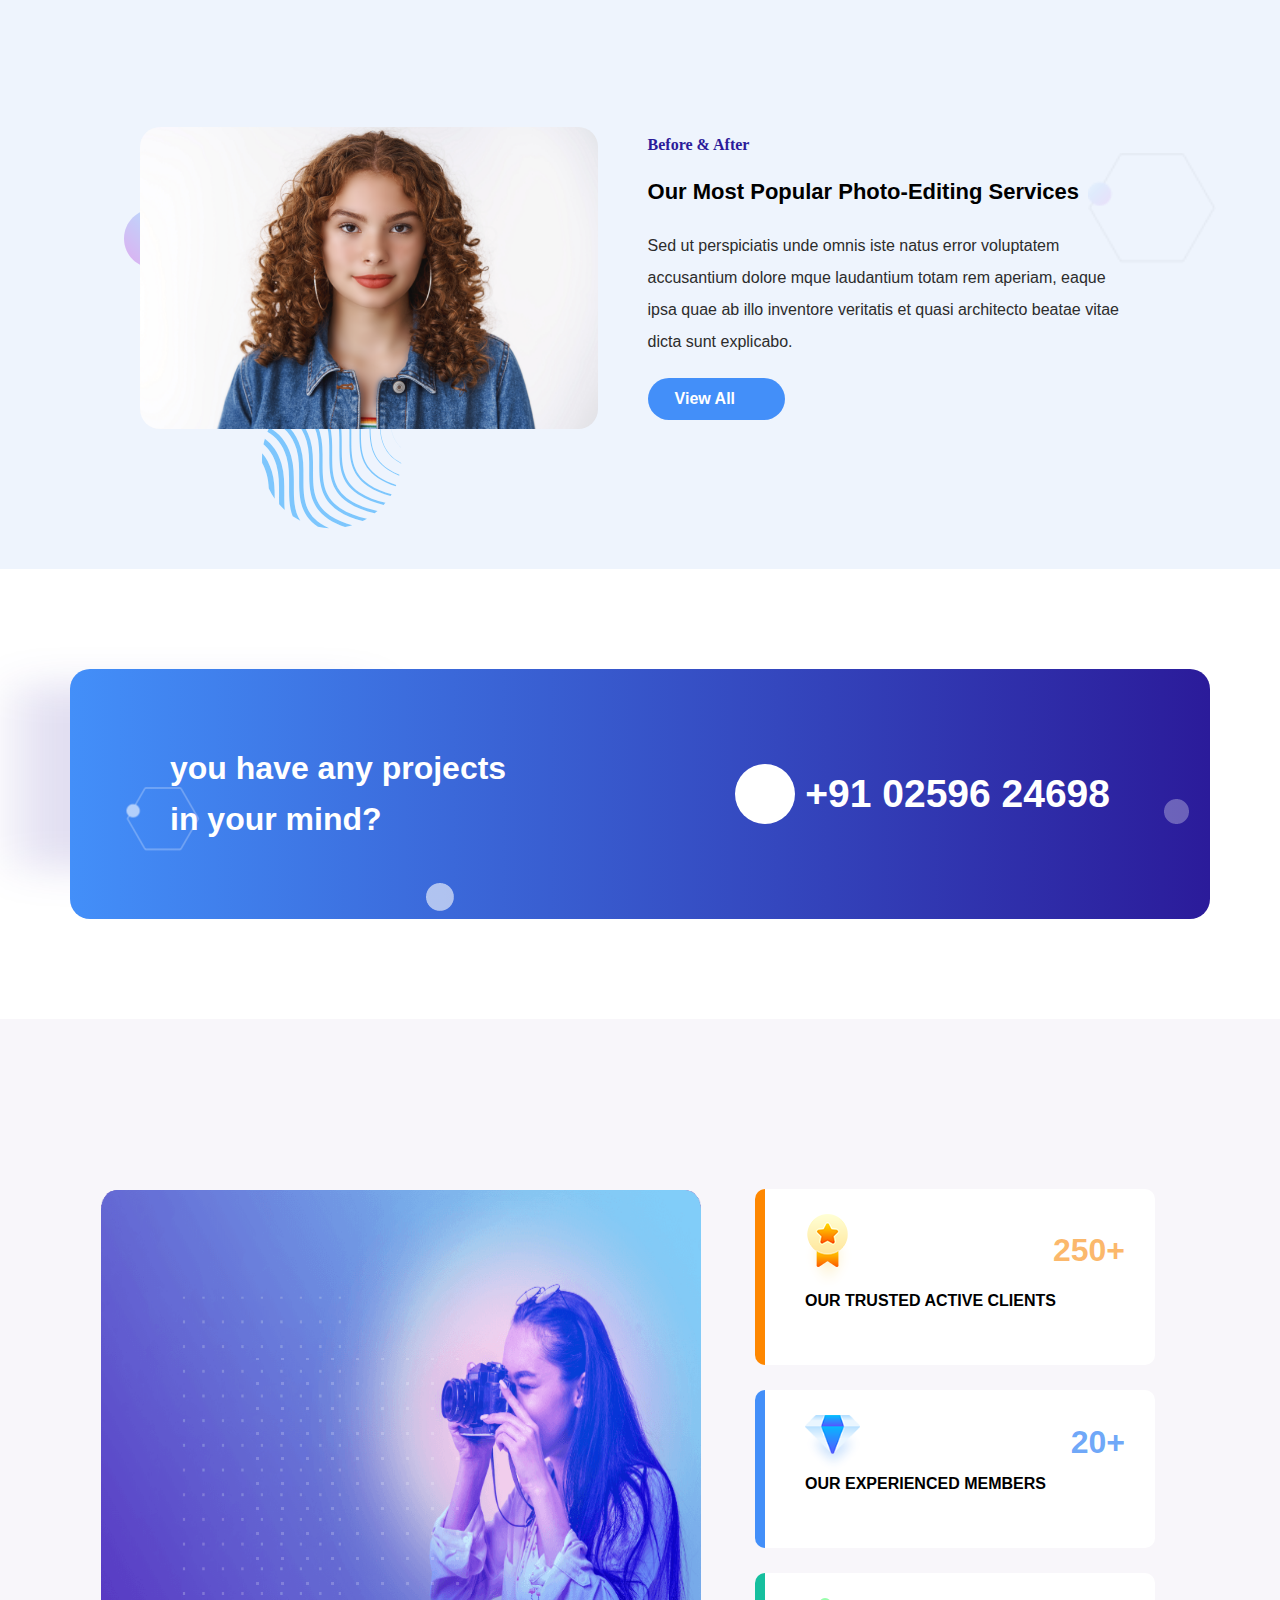
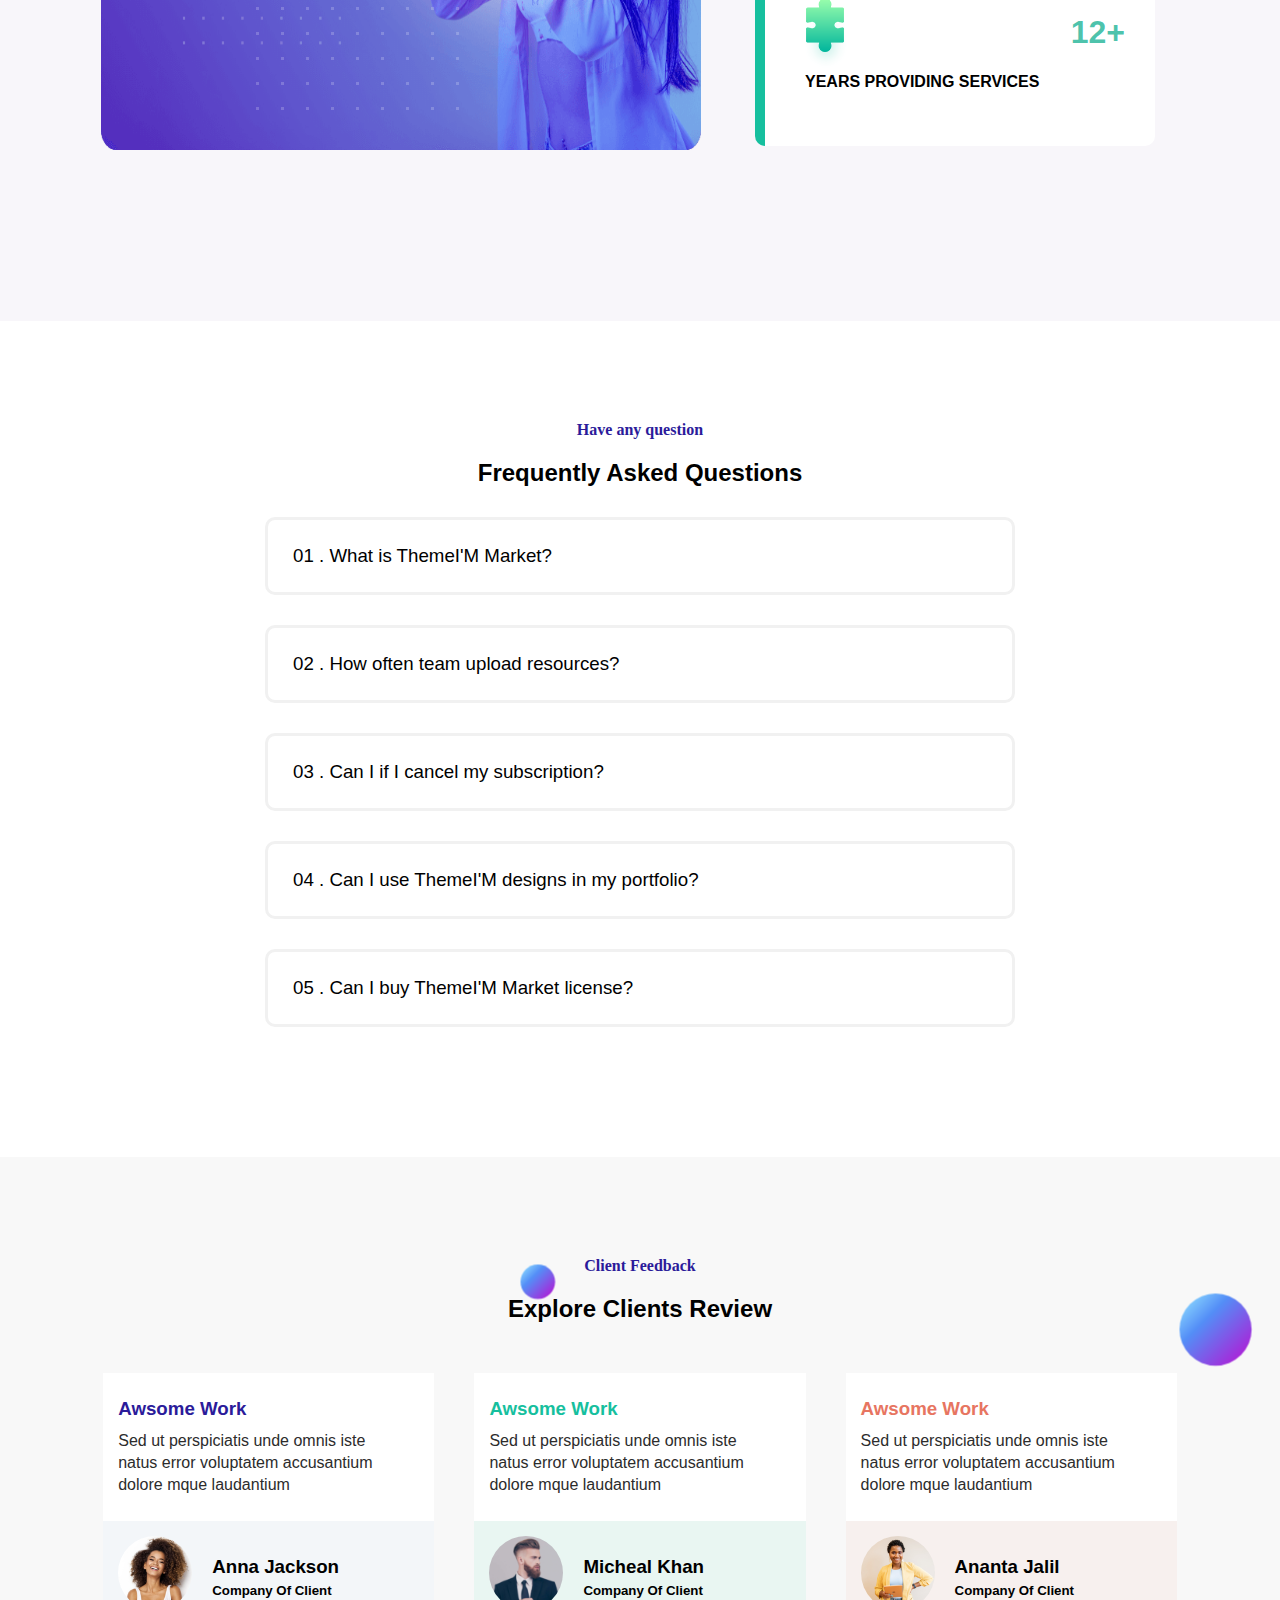
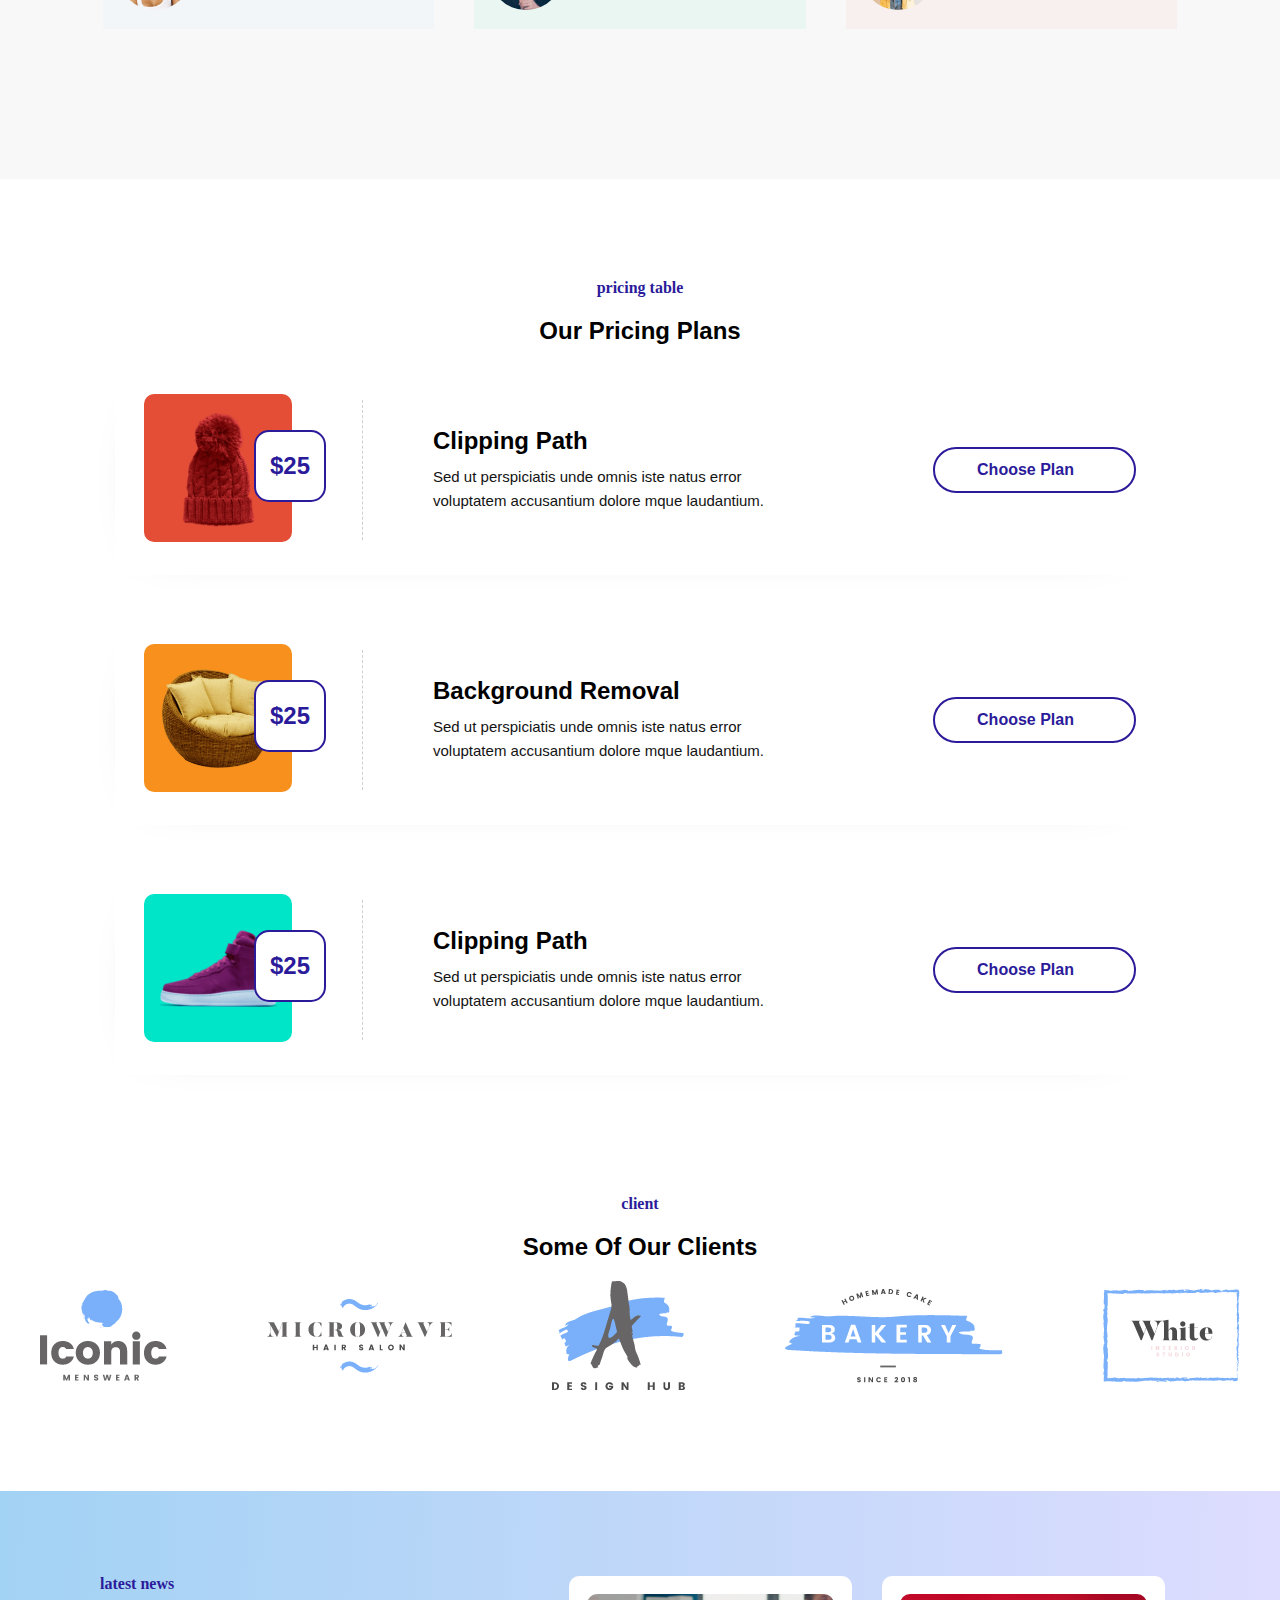
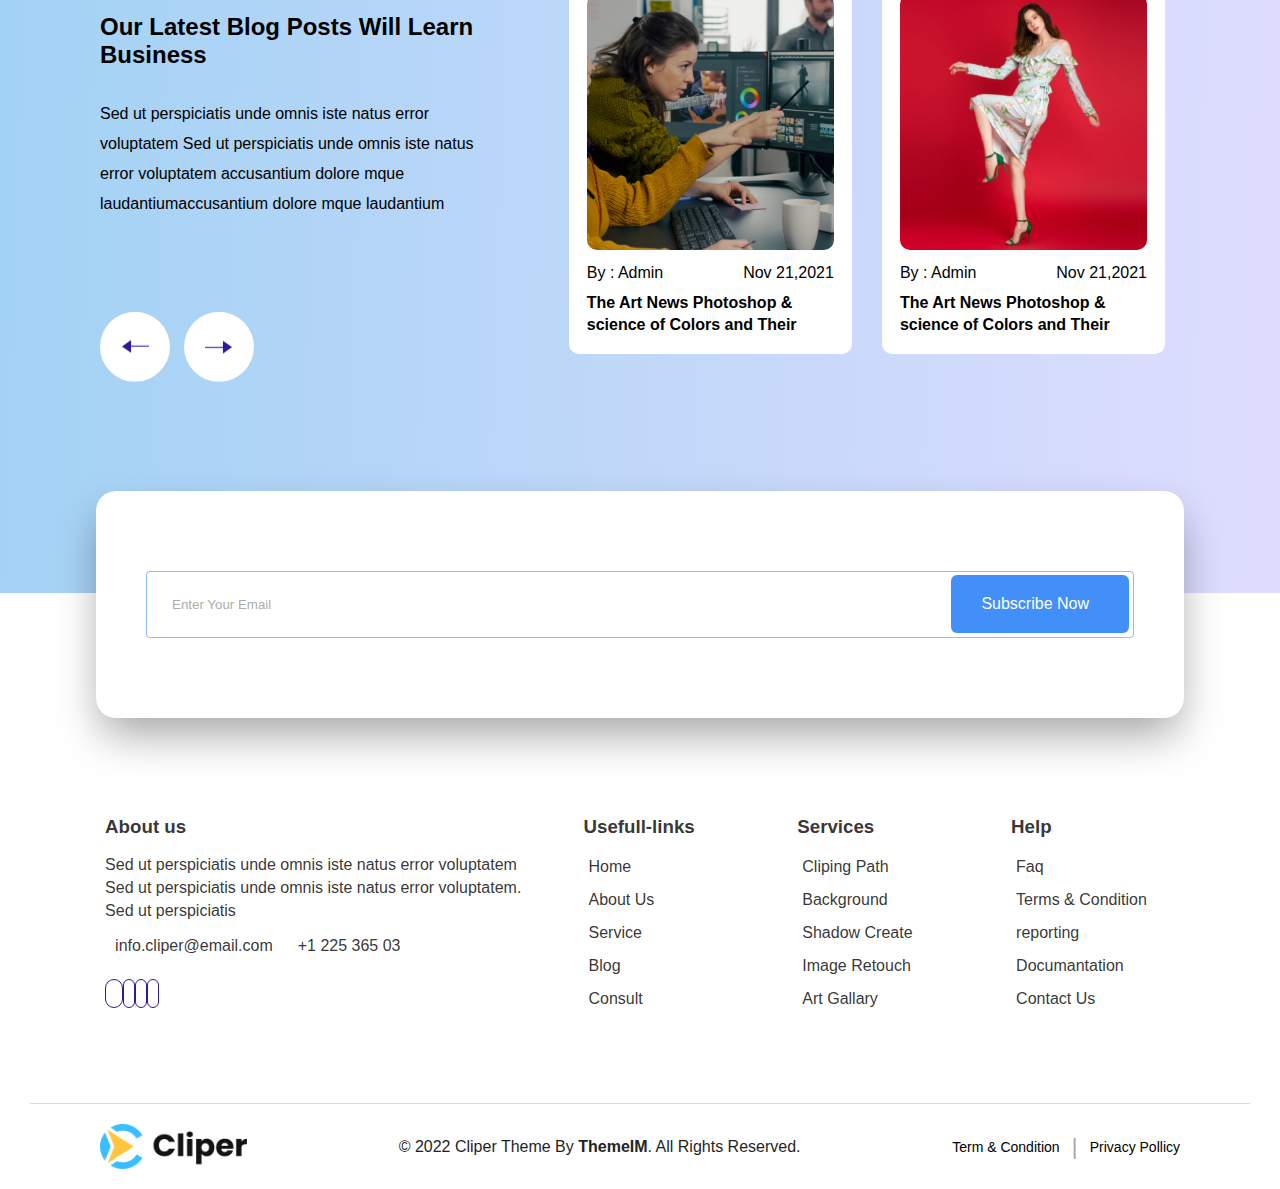
==== commit a262ae62: "commit 28mordad401" ====
--- a/index.html
+++ b/index.html
@@ -9,6 +9,7 @@
     <title>Document</title>
 </head>
 <body>
+    <div id="top"></div>
     <!-- start img for back header -->
     <section class="img-for-back-header">
 
@@ -35,10 +36,28 @@
             <nav>
                 <ul>
                     <li><a href="">Home
-                        <i class="fa-solid fa-angle-down"></i></a></li>
+                        <i class="fa-solid fa-angle-down"></i></a>
+                        <ul>
+                            <li><a href="">Home Page One</a></li>
+                            <li><a href="">Home Page Two</a></li>
+                        </ul>
+                    </li>
                     <li><a href="">About Us</a></li>
                     <li><a href="">Pages
-                        <i class="fa-solid fa-angle-down"></i></a></li>
+                        <i class="fa-solid fa-angle-down"></i></a>
+                        <ul>
+                            <li><a href="">Service</a></li>
+                            <li><a href="">Custome Question</a></li>
+                            <li><a href="">Portfolio</a></li>
+                            <li><a href="">Team</a></li>
+                            <li><a href="">History</a></li>
+                            <li><a href="">Fag</a></li>
+                            <li><a href="">Blog</a></li>
+                            <li><a href="">Login</a></li>
+                            <li><a href="">Reset</a></li>
+                            <li><a href="">404</a></li>
+                        </ul>
+                    </li>
                     <li><a href="">Contact Us</a></li>
                     <li><a class="sign-up" href="">Singn up
                         <i class="fa-solid fa-angle-right"></i></a></li>
@@ -591,7 +610,7 @@
             Sed ut perspiciatis unde omnis iste natus error voluptatem accusantium dolore mque laudantium.
         </p>
     </div>
-    <button class="btn-pricing-table">Choose Plan<i class="fa-solid fa-angle-right icon-btn-after-before"></i></button>
+    <button class="btn-pricing-table">Choose Plan<i class="fa-solid fa-angle-right icon-btn-pricing-table"></i></button>
     </div>
     <!-- end parent-img-text-btn-pricing -1 -->
 
@@ -614,7 +633,7 @@
                 Sed ut perspiciatis unde omnis iste natus error voluptatem accusantium dolore mque laudantium.
             </p>
         </div>
-        <button class="btn-pricing-table">Choose Plan<i class="fa-solid fa-angle-right icon-btn-after-before"></i></button>
+        <button class="btn-pricing-table">Choose Plan<i class="fa-solid fa-angle-right icon-btn-pricing-table"></i></button>
         </div>
         <!-- end parent-img-text-btn-pricing -2 -->
 
@@ -638,7 +657,7 @@
                 Sed ut perspiciatis unde omnis iste natus error voluptatem accusantium dolore mque laudantium.
             </p>
         </div>
-        <button class="btn-pricing-table">Choose Plan<i class="fa-solid fa-angle-right icon-btn-after-before"></i></button>
+        <button class="btn-pricing-table">Choose Plan<i class="fa-solid fa-angle-right icon-btn-pricing-table"></i></button>
         </div>
         <!-- end parent-img-text-btn-pricing -3 -->
 
@@ -765,10 +784,10 @@
             </div>
 
             <div class="icons-social-media">
-                <i class="fa-brands fa-facebook-f"></i>
-                <i class="fa-brands fa-twitter"></i>
-                <i class="fa-brands fa-instagram"></i>                
-                <i class="fa-brands fa-youtube"></i>
+                <a href=""><i class="fa-brands fa-facebook-f"></i></a>
+                <a href=""><i class="fa-brands fa-twitter"></i></a>
+                <a href=""><i class="fab fa-instagram-square"></i></a>
+                <a href=""><i class="fa-brands fa-youtube"></i></a>
             </div>
         </div>
 
@@ -830,13 +849,20 @@
         </p>
 
         <div>
-            <a href="term.html">Term & Condition </a>
+            <a href="#">Term & Condition </a>
             <span>&nbsp; | &nbsp;</span>
-            <a href="privacy.html"> Privacy Pollicy</a>
+            <a href="#"> Privacy Pollicy</a>
         </div>
 
     </div>
     </section>
     <!-- end footer2 -->
+
+    <!-- btn up -->
+    <div class="up">
+        <a class="top" href="#top">
+            <i class="fa fa-bars"></i>
+        </a>
+    </div>
 </body>
 </html>--- a/style.css
+++ b/style.css
@@ -13,9 +13,24 @@
 body {
     font-family: "Poppins", sans-serif;
 }
+/* width */
+body::-webkit-scrollbar {
+    width: 6px;
+}
+/* background scrollbar */
+body::-webkit-scrollbar-track {
+    background: #f1f1f1;
+}
+/*  بخش متحرک اسکرول*/
+body::-webkit-scrollbar-thumb {
+    background-color: #438FF9;
+    /* border: 1px solid #fff; */
+    height: 300px;
+    transition: all 0.5s;
+    /* border-radius: 16px; */
+}
 /* ---------------- start img for back header */
 .img-for-back-header{
-    /* border: 3px solid rgb(243, 243, 243); */
     background-color: rgb(243, 243, 243);
     padding-top: 30px;
 }
@@ -39,7 +54,6 @@
 
 /* ---------------------- start header-site */
 .header-site{
-    /* border: 1px solid red; */
     width: 100%;
     height: 110px;
     display: flex;
@@ -48,37 +62,43 @@
     background-color: #fff;
     border-radius: 20px;
     padding: 0 30px;
-    /* position: fixed; */
-    /* margin-top: 30px; */
 }
 .logo-site{
     width:100% ;
     max-width: 147px;
 }
 .site-menu{
-    /* border: 2px solid green; */
     width: 60%;
     font-family: 'lato';
     display: flex;
     justify-content: end;
 }
-/* .site-menu > nav{
-    border: 2px solid blue;
-} */
 .site-menu > nav > ul{
-    /* border: 1px solid yellow; */
     display: flex;
     align-items: baseline;
 }
 .site-menu > nav > ul > li{
-    /* border: 1px solid red; */
     display: flex;
     justify-content: center;
     width: fit-content;
     padding-left: 15px;
+    position: relative;
+}
+.site-menu > nav > ul > li::before{
+    content: '';
+    left: 15px;
+    bottom: -3px;
+    position: absolute;
+    background-color: #438ff9;
+    height: 2px;
+    width: 0;
+    transition: all 0.3s;
+}
+.site-menu > nav > ul > li:hover::before{
+    content: '';
+    width: 90px;
 }
 .site-menu > nav > ul > li > a{
-    text-transform: capitalize;
     color: #131313;
     font-weight: 600;
     display: block;
@@ -88,9 +108,55 @@
 .site-menu > nav > ul > li > a > i{
     padding-left: 8px;
 }
+/* zir menu */
+.site-menu > nav > ul > li > ul{
+    /* display: none; */
+    /* border: 1px solid red; */
+    /* transform: scaleY(0); */
+    position: absolute;
+    top: 105%;
+    left: 15px;
+    background: #fff;
+    width: 250px;
+    z-index: 999;
+    /* height: 1px; */
+    transition: all 1s;
+    /* height: 0px; */
+    transform: translateY(-40px);
+    opacity: 0;
+    visibility: hidden;
+}
+
+.site-menu > nav > ul > li:hover > ul{
+    /* display: block; */
+    /* transform: scaleY(1); */
+    /* height: 100%; */
+    /* background-color: red; */
+    /* animation: menu-top-bottom 0.5s linear; */
+    transform: translateY(0px);
+    /* height: 100%; */
+    opacity: 1;
+    visibility: visible;
+}
+@keyframes menu-top-bottom{
+    0%{
+        height: 0;
+    }
+    100%{
+        height: 100%;
+    }
+}
+.site-menu > nav > ul > li > ul > li{
+    padding: 15px 10px 15px 0;
+    cursor: pointer;
+}
+.site-menu > nav > ul > li > ul > li > a{
+    color: #525252;
+    font-size: 15px;
+    padding: 15px 0px 0 8px;
+}
 /* sign up */
 .sign-up{
-    /* border: 1px solid red; */
     display: flex;
     justify-content: center;
     align-items: center;
@@ -99,15 +165,20 @@
     border-radius: 50px;
     padding: 14px 25px !important;
     margin-top: 30px;
-    color: #ffffff !important;
-    text-transform: capitalize;
+    color: #ffff !important;
     box-shadow: 0px 6px 15px #438ff973;
-    transition: all 0.5s ease-out 0s;
+    transition: all 0.5s;
     font-weight: 300;
     font-size: 15px;
 }
+.site-menu > nav > ul > li:nth-of-type(5)::before{
+    display: none;
+}
+.sign-up:hover{
+    background-color: #fff ;
+    color: #438FF9 !important;
+}
 .currency{
-    /* border: 1px solid red; */
     font-family: "Poppins", sans-serif;
     display: none;
     color: #515151;
@@ -197,9 +268,14 @@
     color: #ffffff;
     font-weight: 600;
     font-size: 16px;
+    
 }
 .icon-make-budget{
     margin-left: 10px;
+    transition: all 0.5s;
+}
+.parent-two-btn > button:hover .icon-make-budget{
+    transform: translateX(8px);
 }
 .parent-two-btn > button:nth-of-type(2){
         padding: 12px 35px;
@@ -403,11 +479,9 @@
     }
 }
 .parent-img3-rotate{
-    /* border: 1px solid red; */
     position: absolute;
     width: 100px;
     height: 100px;
-    /* z-index: 999999999; */
     transform: translate(50% 50%);
     left: 190px;
     margin-top: 100px;
@@ -485,7 +559,11 @@
     border: 2px solid #2B1B9A;
 }
 .icon-about-us{
-    padding-left: 20px;
+    padding-left: 10px;
+    transition: all 0.5s;
+}
+.about-us > button:hover .icon-about-us{
+    transform: translateX(8px);
 }
 /* -----------------------end about us */
 
@@ -644,8 +722,8 @@
     border-width: 6px 6px 6px 6px;
     border-color: #A2D2F4;
     border-radius: 50px;
-    width: 68px;
-    height: 68px;
+    width: 70px;
+    height: 70px;
     position: relative;
     z-index: 99;
     margin: -30px 0px 0px 0px;
@@ -1066,15 +1144,19 @@
         border: none;
         border-radius: 50px;
         color: #ffff;
-        text-transform: capitalize;
         display: inline-block;
         font-weight: 600;
         font-size: 16px;
         position: relative;
         padding-left: 27px !important;
+        cursor: pointer;
 }
 .icon-btn-after-before{
     padding-left: 10px;
+    transition: all 0.5s;
+}
+.btn-before-after:hover .icon-btn-after-before{
+    transform: translateX(8px);
 }
 /* ------------------end before & after */
 
@@ -1148,7 +1230,6 @@
     }
 }
 .text-have-project{
-    /* border: 2px solid rgb(255, 81, 0); */
     color: #ffffff;
 }
 .text-have-project > h2{
@@ -1157,14 +1238,12 @@
     line-height: 1.6;
 }
 .phone-any-project{
-    /* border: 1px solid yellow; */
     display: flex;
     justify-content: center;
     align-items: center;
     font-size: 26px;
 }
 .phone-any-project > p{
-    /* border: 1px solid red; */
     height: 60px;
     width: 60px;
     background-color: #fff;
@@ -1177,7 +1256,7 @@
     animation: bounceIn 2s linear infinite;
 }
 @keyframes bounceIn{
-    0%, 20%, 40%, 60%, 80%, 100% {
+    /* 0%, 20%, 40%, 60%, 80%, 100% {
         animation-timing-function: cubic-bezier(0.215, 0.61, 0.355, 1);
     }
     0% {
@@ -1200,6 +1279,9 @@
     100% {
         opacity: 1;
         transform: scaleX(1);
+    } */
+    10%{
+
     }
 }
 .phone-any-project > h2{
@@ -1212,9 +1294,9 @@
     right: 20px;
     top: 52%;
     opacity: 0.3;
-    animation: zoomInDown 6s infinite;
-}
-@keyframes zoomInDown{
+    animation: circle-top-bottom2 6s infinite;
+}
+@keyframes circle-top-bottom2{
     0% {
         opacity: 0;
         transform: scale3d(0.1, 0.1, 0.1) translate3d(0, -1000px, 0);
@@ -1230,34 +1312,25 @@
 
 /* ---------------------start next-section */
 .next-section{
-    /* border: 1px solid red; */
     display: flex;
     flex-direction: column;
     justify-content: space-around;
-    /* align-items: center; */
     background: #F8F6FA;
     padding: 100px 0;
 }
 .next-section > figure{
-    /* border: 3px solid green; */
     display: none;
-    /* width: 100%; */
     justify-content: center;
     position: relative;
 }
 .next-section > figure > img{
     width: 400px;
-    max-width: 650px;
-    /* position: absolute; */
+    max-width: 600px;
 }
 .dote-shape{
-    /* border: 1px solid red; */
     position: absolute;
-    /* top:20%; */
     left: 20%;
     margin-top: 10%;
-    /* width: 100px; */
-    /* height: 100%; */
     animation: dot-top-bottom 2s linear infinite;
 }
 @keyframes dot-top-bottom{
@@ -1272,7 +1345,6 @@
     }
 }
 .parent-boxes{
-    /* border: 1px solid blue; */
     padding: 50px 10px;
     display: flex;
     flex-direction: column;
@@ -1287,11 +1359,11 @@
     margin-bottom: 25px;
     padding: 40px 60px;
     position: relative;
-    transition: all 0.5s ease-out 0s;
+    transition: all 0.5s;
     cursor: pointer;
     padding: 25px 30px 50px 50px;
     width: 100%;
-    max-width: 650px;
+    max-width: 400px;
 }
 .box1::before,
 .box2::before,
@@ -1314,10 +1386,24 @@
 .box3::before{
     background: #16BF9E;
 }
+.box1:hover,
+.box2:hover,
+.box3:hover{
+    background-color: rgba(128, 128, 128, 0.603);    
+}
+.box1:hover::before,
+.box2:hover::before,
+.box3:hover::before{
+    background-color: rgba(128, 128, 128, 0.603);    
+}
+.box1:hover > div > img,
+.box2:hover > div > img,
+.box3:hover > div > img{
+    filter: grayscale(90%);
+}
 .box1 > h4,
 .box2 > h4,
 .box3 > h4{
-    /* border: 1px solid red; */
     line-height: 28px;
     font-weight: 700;
     padding-right: 50px;
@@ -1341,28 +1427,15 @@
     color: #49c2aaf8;
     font-size: 32px;
 }
-/* .box1:hover::after,
-.box2:hover::after,
-.box3:hover::after{
-    position: absolute;
-    content: "";
-    left: 0;
-    height: 100%;
-    width: 100%;
-    top: 0;
-    transition: all 0.5s ease-out 0s;
-    border-top-left-radius: 10px;
-    border-bottom-left-radius: 10px;
-    background-color: rgba(128, 128, 128, 0.603);
-} */
-
+.box1:hover > div > h1,
+.box2:hover > div > h1,
+.box3:hover > div > h1{
+    color: rgba(128, 128, 128, 0.603);   
+}
 /* -----------------------end next-section */
-
-
 
 /* ----------------start have any question */
 .have-qu{
-    /* border: 1px solid red; */
     padding: 100px 10px;
     display: flex;
     flex-direction: column;
@@ -1371,7 +1444,6 @@
 }
 .title-have-qu,
 .title-client-feedback{
-    /* border: 2px solid green; */
     text-align: center;
 }
 .title-have-qu > h4,
@@ -1391,7 +1463,6 @@
     font-weight: 800;
 }
 .parent-box-ave-qu{
-    /* border: 2px solid yellow; */
     display: flex;
     flex-direction: column;
     justify-content: center;
@@ -1421,9 +1492,7 @@
 .box3-qu > h3,
 .box4-qu > h3,
 .box5-qu > h3{
-    /* border: 1px solid red; */
     font-weight: 100;
-    /* font-size: 14px; */
     width: 75%;
 }
 .icon-box-qu{
@@ -1434,7 +1503,6 @@
 
 /* -----------------start clients feedback */
 .client-feedback{
-    /* border: 1px solid red; */
     background-color: rgba(243, 243, 243, 0.582);
     padding: 100px 0;
     display: flex;
@@ -1443,7 +1511,6 @@
     align-items: center;
 }
 .title-client-feedback{
-    /* border: 2px solid blue; */
     position: relative;
     width: 100%;
 }
@@ -1518,9 +1585,6 @@
 }
 
 .parent-box-client-feedback{
-    /* border: 2px solid green; */
-    /* width: 100%; */
-    /* max-width: 600px; */
     margin: 30px 0;
     display: flex;
     flex-direction: column;
@@ -1530,7 +1594,6 @@
 .box1-client,
 .box2-client,
 .box3-client{
-    /* border: 3px solid yellow; */
     flex-direction: column;
     justify-content: center;
     align-items: flex-start;
@@ -1565,7 +1628,6 @@
 .parent-stars-texts > p,
 .parent-stars-texts2 > p,
 .parent-stars-texts3 > p{
-    /* border: 1px solid red; */
     line-height: 22px;
     color: #2C2C2C;
     margin: 10px 0;
@@ -1575,7 +1637,6 @@
 .parent-img-text-client,
 .parent-img-text-client2,
 .parent-img-text-client3{
-    /* border: 1px solid rebeccapurple; */
     padding: 15px;
     width: 100%;
     display: flex;
@@ -1593,11 +1654,8 @@
 .parent-img-text-client > div,
 .parent-img-text-client2 > div,
 .parent-img-text-client3 > div{
-    /* border: 1px solid purple; */
-    display: flex;
-    flex-direction: column;
-    /* justify-content: center; */
-    /* align-items: center; */
+    display: flex;
+    flex-direction: column;
 }
 .parent-img-text-client > div > h3,
 .parent-img-text-client2 > div > h3,
@@ -1614,7 +1672,6 @@
 
 /* --------------------start pricing table */
 .pricing-table{
-    /* border: 1px solid red; */
     display: flex;
     flex-direction: column;
     justify-content: center;
@@ -1623,12 +1680,10 @@
     padding: 100px 0;
 }
 .title-pricing-table{
-    /* border: 2px solid yellow; */
     width: 100%;
 }
 /* ----------------------start parent pricing */
 .parent-pricings{
-    /* border: 1px solid red; */
     display: flex;
     flex-direction: column;
     justify-content: center;
@@ -1638,7 +1693,6 @@
 
 /* ------start parent-img-text-btn-pricing -1 */
 .parent-img-text-btn-pricing{
-    /* border: 1px solid blue; */
     display: flex;
     flex-direction: column;
     justify-content: space-between;
@@ -1649,8 +1703,7 @@
     padding: 29px;
     box-shadow:  -10px 10px 50px -50px rgba(29, 29, 29, 0.37);
     border-radius: 10px;
-    transition: all 0.5s;
-    
+    transition: all 0.5s; 
 }
 .parent-img-text-btn-pricing:hover{
     background-color: #1CACF3;
@@ -1662,9 +1715,13 @@
 }
 .parent-img-text-btn-pricing:hover .btn-pricing-table{
     border: none;
+    cursor: pointer;
+}
+.btn-pricing-table:hover .icon-btn-pricing-table{
+    transform: translateX(8px);
+    transition: all 0.5s;
 }
 .img-pricing-table{
-    /* border: 2px solid green; */
     position: relative;
     margin:0px 0 30px 0;
 }
@@ -1698,7 +1755,6 @@
     display: none;
 }
 .text-pricing-table{
-    /* border: 3px solid pink; */
     display: flex;
     flex-direction: column;
     align-items: center;
@@ -1711,7 +1767,6 @@
     margin-bottom: 10px;
 }
 .text-pricing-table > p{
-    /* border: 1px solid red; */
     width: 70%;
     line-height: 24px;
     font-size: 15px;
@@ -1728,16 +1783,14 @@
     font-weight: 700;
     border: 2px solid #2B1B9A;
     background-color: #ffff;
-    /* width: fit-content; */
-    /* width: 300px; */
-    /* min-width: 100px; */
-    /* max-width: 400px; */
+}
+.icon-btn-pricing-table{
+    padding-left: 10px;
 }
 /* ----------------------end pricing table */
 
 /* ---------------------------start client */
 .client{
-    /* border: 1px solid red; */
     display: flex;
     flex-direction: column;
     justify-content: center;
@@ -1745,7 +1798,6 @@
     overflow: hidden;
 }
 .parent-img-client > figure{
-    /* border: 1px solid blue; */
     margin-top: 20px;
     display: flex;
     flex-direction: row;
@@ -1764,7 +1816,6 @@
     background: transparent linear-gradient(92deg, #A2D2F4 0%, #DFDDFF 100%) 0% 0% no-repeat padding-box;
 }
 .parent-title-text-img-latest{
-    /* border: 1px solid red; */
     padding: 95px 10px;
     display: flex;
     flex-direction: column;
@@ -1772,10 +1823,7 @@
     align-items: center;
 }
 .title-text-latest-news{
-    /* border: 1px solid rgb(102, 255, 0); */
-    width: 100%;
-    /* padding: 0 100px; */
-    max-width: 420px;
+    width: 100%;
 }
 .title-text-latest-news > h4{
     color: #2B1B9A;
@@ -1788,24 +1836,18 @@
     font-weight: 800;
 }
 .title-text-latest-news > p{
-    /* border: 2px solid red; */
     line-height: 24px;
     margin: 30px 0;
 }
 .btn-latest{
     display: none; 
-    /* border: 1px solid red; */
     transform: translate(50% , 50%);
     margin-left: 100px;
+    margin-top: 20px;
     transform: translateY(-280%);
-    /* transform: translateY(-230px); */
-    /* margin-bottom: 200px; */
-    /* width: 300px; */
+    width: fit-content;
 }
 .btn-latest > button{
-    /* position: absolute; */
-    /* transform: translate(50% , 50%); */
-    /* margin-top: -500px; */
     border: none;
     width: 70px;
     height: 70px;
@@ -1819,7 +1861,6 @@
 }
 .btn-latest > button:nth-of-type(1){
     transform: rotate(180deg);
-    /* border: 1px solid red; */
     margin-right: 10px;
 }
 /* ----------start parent-img-latest-news */
@@ -1830,7 +1871,6 @@
 }
 .img-latest-news1,
 .img-latest-news2{
-    /* border: 2px solid green; */
     background-color: #fff;
     padding: 18px;
     border-radius: 10px;
@@ -1839,11 +1879,9 @@
     justify-content: center;
     align-items: center;
     width: 100%;
-    /* max-width: 500px; */
 }
 .img-latest-news1 > div,
 .img-latest-news2 > div{
-    /* border:1px solid yellow; */
     width: 100%;
     max-width: 370px;
     display: flex;
@@ -1852,8 +1890,6 @@
 }
 .img-latest-news1 > h4,
 .img-latest-news2 > h4{
-    /* border: 1px solid blue; */
-    /* padding-right: 45px; */
     line-height: 22px;
     width: 100%;
     max-width: 370px;
@@ -1872,49 +1908,36 @@
 .form-latest-news{
     display: flex;
     justify-content: center;
-    /* position: relative; */
 }
 .form-latest-news > div{
-    /* border: 2px solid red; */
     background: #fff;
     padding: 80px 50px;
-    /* margin: 80px 50px; */
     box-shadow: 0px 21px 44px -5px rgba(0, 0, 0, 0.356);
     border-radius: 20px;
-    /* position: absolute; */
     transform: translate(50% 50%);
-    margin-top: -11%;
+    margin-top: -8%;
     width: 85%;
     max-width: 1100px;
     display: none;
 }
 .form-latest-news > div > form{
     position: relative;
-    /* border: 1px solid red; */
-    width: 100%;
-    /* max-width: 1000px; */
+    width: 100%;
 }
 .form-latest-news > div > form > input{
     position: relative;
     z-index: 9;
     width: 100%;
-    /* max-width: 925px; */
     padding: 25px;
     border-radius: 4px;
     border: 1px solid #438FF9;
     opacity: 0.6;
-    
 }
 .form-latest-news > div > form > button{
-    /* transform: translate(50% , 50%); */
     position: absolute;
     z-index: 9999999;
-    right: 8px;
-    top: 8%;
-    /* position: relative; */
-    /* margin-left: 72%; */
-    /* margin-top: -100px; */
-    /* top: -62px; */
+    right: 5px;
+    top: 6.2%;
     padding: 20px 30px;
     background-color: #438FF9;
     border: none;
@@ -1922,6 +1945,7 @@
     border-radius: 6px;
     font-weight: 500;
     font-size: 16px;
+    cursor: pointer;
 }
 .icon-btn-latest{
     padding-left: 10px;
@@ -1930,7 +1954,6 @@
 
 /* -------------------------start footer1 */
 footer{
-    /* border: 1px solid red; */
     display: flex;
     flex-direction: column;
     flex-wrap: wrap;
@@ -1941,22 +1964,18 @@
     color: #2b2b2bf1;
 }
 .about-us-footer{
-    /* border: 1px solid blue; */
     width: 100%;
 }
 .about-us-footer > p{
-    /* border: 1px solid blue; */
     margin: 15px 0;
     line-height: 23px;
     font-size: 16px;
-    
 }
 .envelope-phone{
     display: flex;
     flex-direction: column;
 }
 .envelope-phone > div{
-    /* border: 1px solid red; */
     display: flex;
     margin-bottom: 10px;
 }
@@ -1969,25 +1988,45 @@
 .icons-social-media{
     margin: 20px 0;
 }
-.icons-social-media > i{
+.icons-social-media > a{
     border: 1px solid #2B1B9A;
     border-radius: 50px;
     padding: 5px;
     color: #131313;
 }
-.icons-social-media > i:nth-of-type(1){
+.icons-social-media > a:nth-of-type(1){
     padding:5px 8px;
 }
+.icons-social-media > i{
+    transition: all 0.9;
+}
+/* .icons-social-media > a:hover > i{
+    transform: perspective(900px) rotateY(1200deg);
+    color: #fff;
+}
+.icons-social-media > a::before{
+    content: '';
+    top: 100%;
+    left: 0;
+    width: 0;
+    position: absolute;
+    background: #3b5999;
+}
+.icons-social-media > a:hover{
+    content: '';
+    color: #1CACF3;
+    background: #3b5999;
+    bottom: 0;
+    left: 0;
+    width: 100%;
+} */
 .usefull-links{
-    /* border: 1px solid yellow; */
     width: 100%;
 }
 .services{
-    /* border: 2px solid purple; */
     width: 100%;
 }
 .help{
-    /* border: 1px solid green; */
     width: 100%;
 }
 .usefull-links > h3,
@@ -2008,7 +2047,6 @@
 
 /* -------------------------start footer2 */
 .footer2{
-    /* border: 1px solid red; */
     padding: 0 30px;
 }
 .parent-footer2{
@@ -2050,13 +2088,32 @@
     font-weight: 500;
 }
 /* ---------------------------end footer2 */
-
+.up{
+    position: fixed;
+    z-index: 999999;
+    width: 50px;
+    height: 50px;
+    background: #438FF9;
+    bottom: 15px;
+    right: 15px;
+    border-radius: 50px;
+    display: flex;
+    justify-content: center;
+    align-items: center;
+}
+.top > i{
+    width: 50px;
+    height: 50px;
+    border-radius: 50px;
+    color: #fff;
+    display: flex;
+    justify-content: center;
+    align-items: center;
+}
 
 .header-site{
     display: none;
 }
-
-
 
 @media screen and (min-width: 577px){
     .photo-editing{
@@ -2196,7 +2253,6 @@
     }
     /* latest news */
     .title-text-latest-news{
-        /* border: 1px solid red; */
         max-width: 730px;
     }
     .img-latest-news2{
@@ -2347,16 +2403,16 @@
     .next-section{
         flex-direction: row;
         justify-content: center;
+        align-items: center;
     }
     .next-section > figure > img{
-        width: 650px;
-        height: 610px;
-        padding-top: 50px;
+        width: 600px;
+        height: 560px;
     }
     .parent-boxes{
-        /* border: 1px solid blue; */
         width: 35%;
         margin-left: 30px;
+        margin-top: 20px;
     }
     /* client feedback */
     .parent-box-client-feedback{
@@ -2387,31 +2443,24 @@
         display: block;
     }
     .btn-pricing-table{
-        /* border: 1px solid red; */
         width: 300px;
-        
     }
     /* latest news */
     .parent-title-text-img-latest{
         flex-direction: row;
         justify-content: baseline;
+        align-items: center;
         padding: 50px 100px;
         padding-bottom: 200px;
     }
     .title-text-latest-news{
-        /* border: 2px solid green; */
         width: 50%;
+        margin-top: 20px;
         padding-right: 50px;
-        /* height:350px; */
-        /* margin: 0; */
-        /* padding-right: 50px; */
+        height: 380px;
     }
     .title-text-latest-news > p{
-        /* border: 1px solid red; */
         line-height: 30px;
-        /* margin: 0; */
-        /* padding-right: 100px; */
-        /* height: 200px; */
     }
     .btn-latest{
         display: block;
@@ -2419,10 +2468,8 @@
     /* footer1 */
     .envelope-phone{
         flex-direction: row;
-        /* border: 1px solid red; */
     }
     .envelope-phone > div:nth-of-type(2){
-        /* border: 1px solid red; */
         margin-left: 15px;
     }
     .about-us-footer{
@@ -2458,7 +2505,6 @@
         flex-direction: row;
     }
     .img-how-works{
-        /* border: 3px solid red; */
         display: block;
     }
     .item-one > p,
@@ -2481,5 +2527,8 @@
         margin-left: 10px;
         height: 220px;
     }
+    .btn-latest{
+        margin-top: -50px;
+    }
     
 }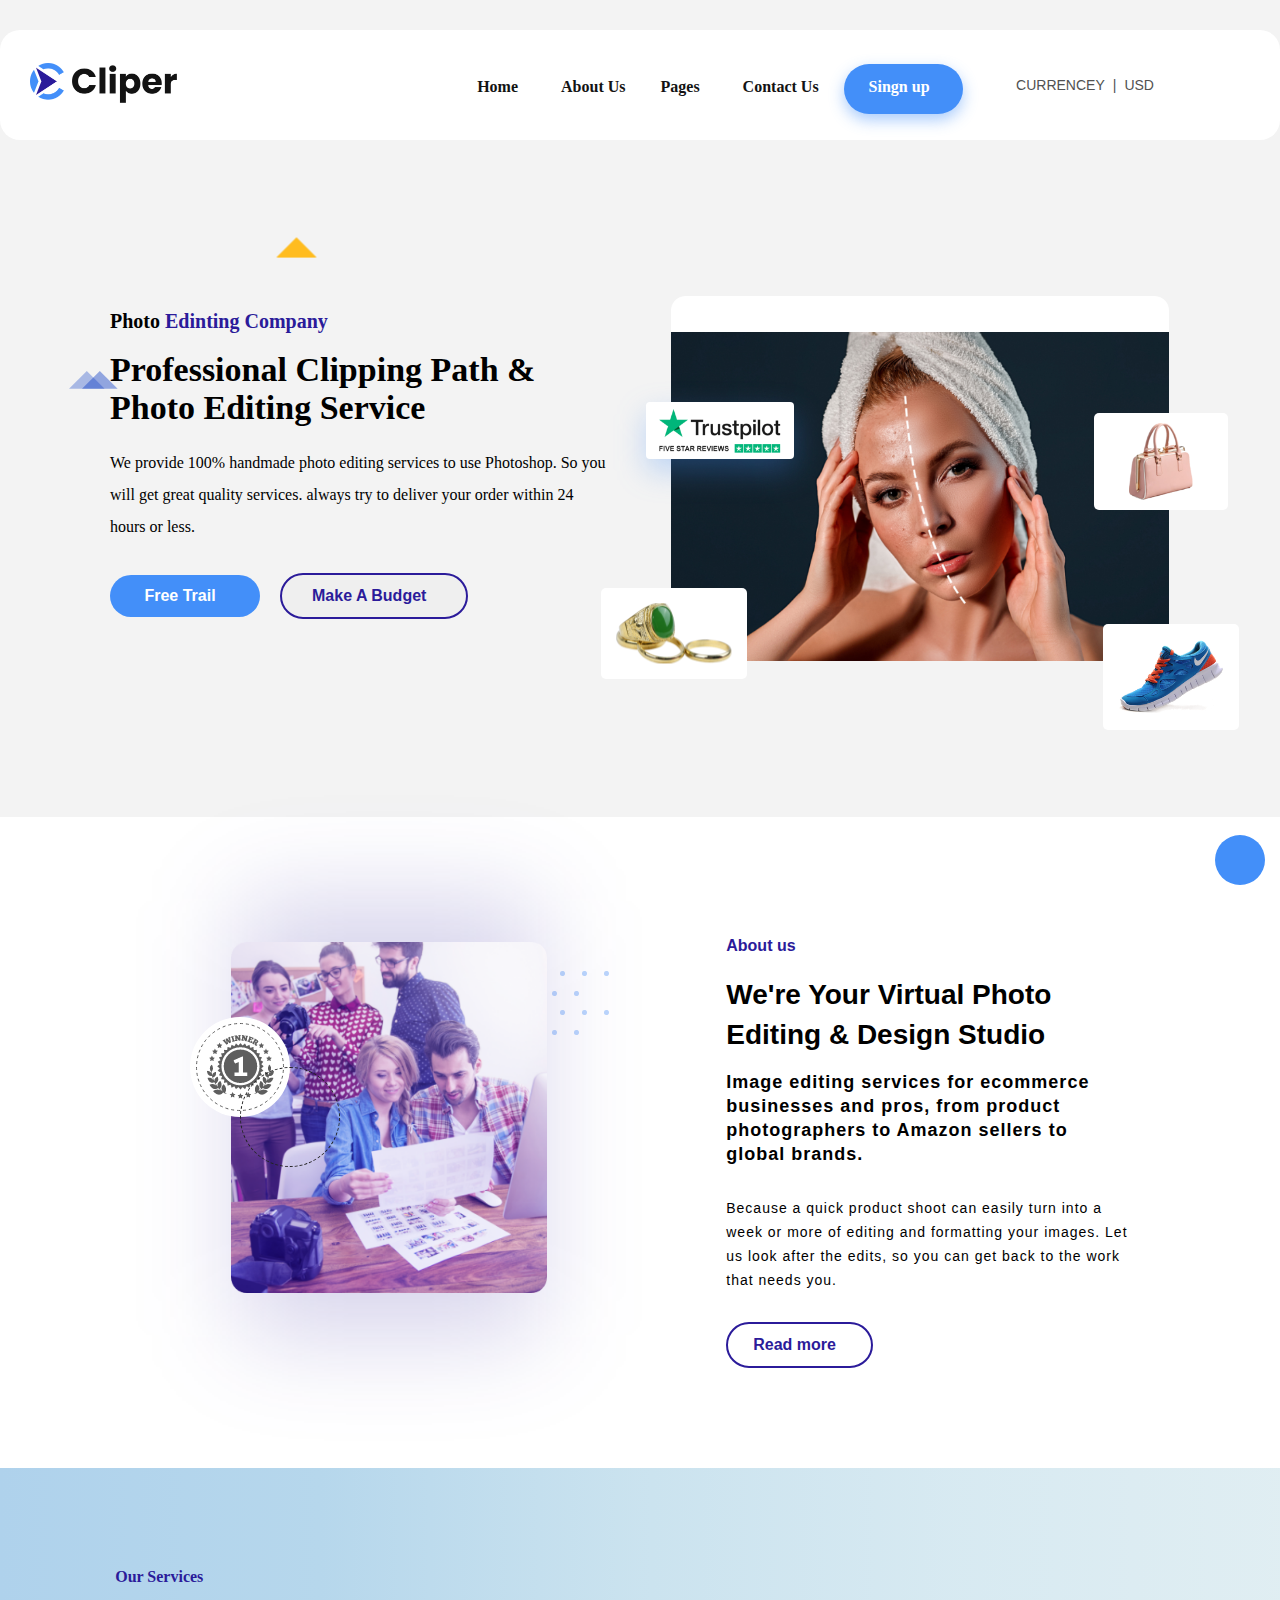
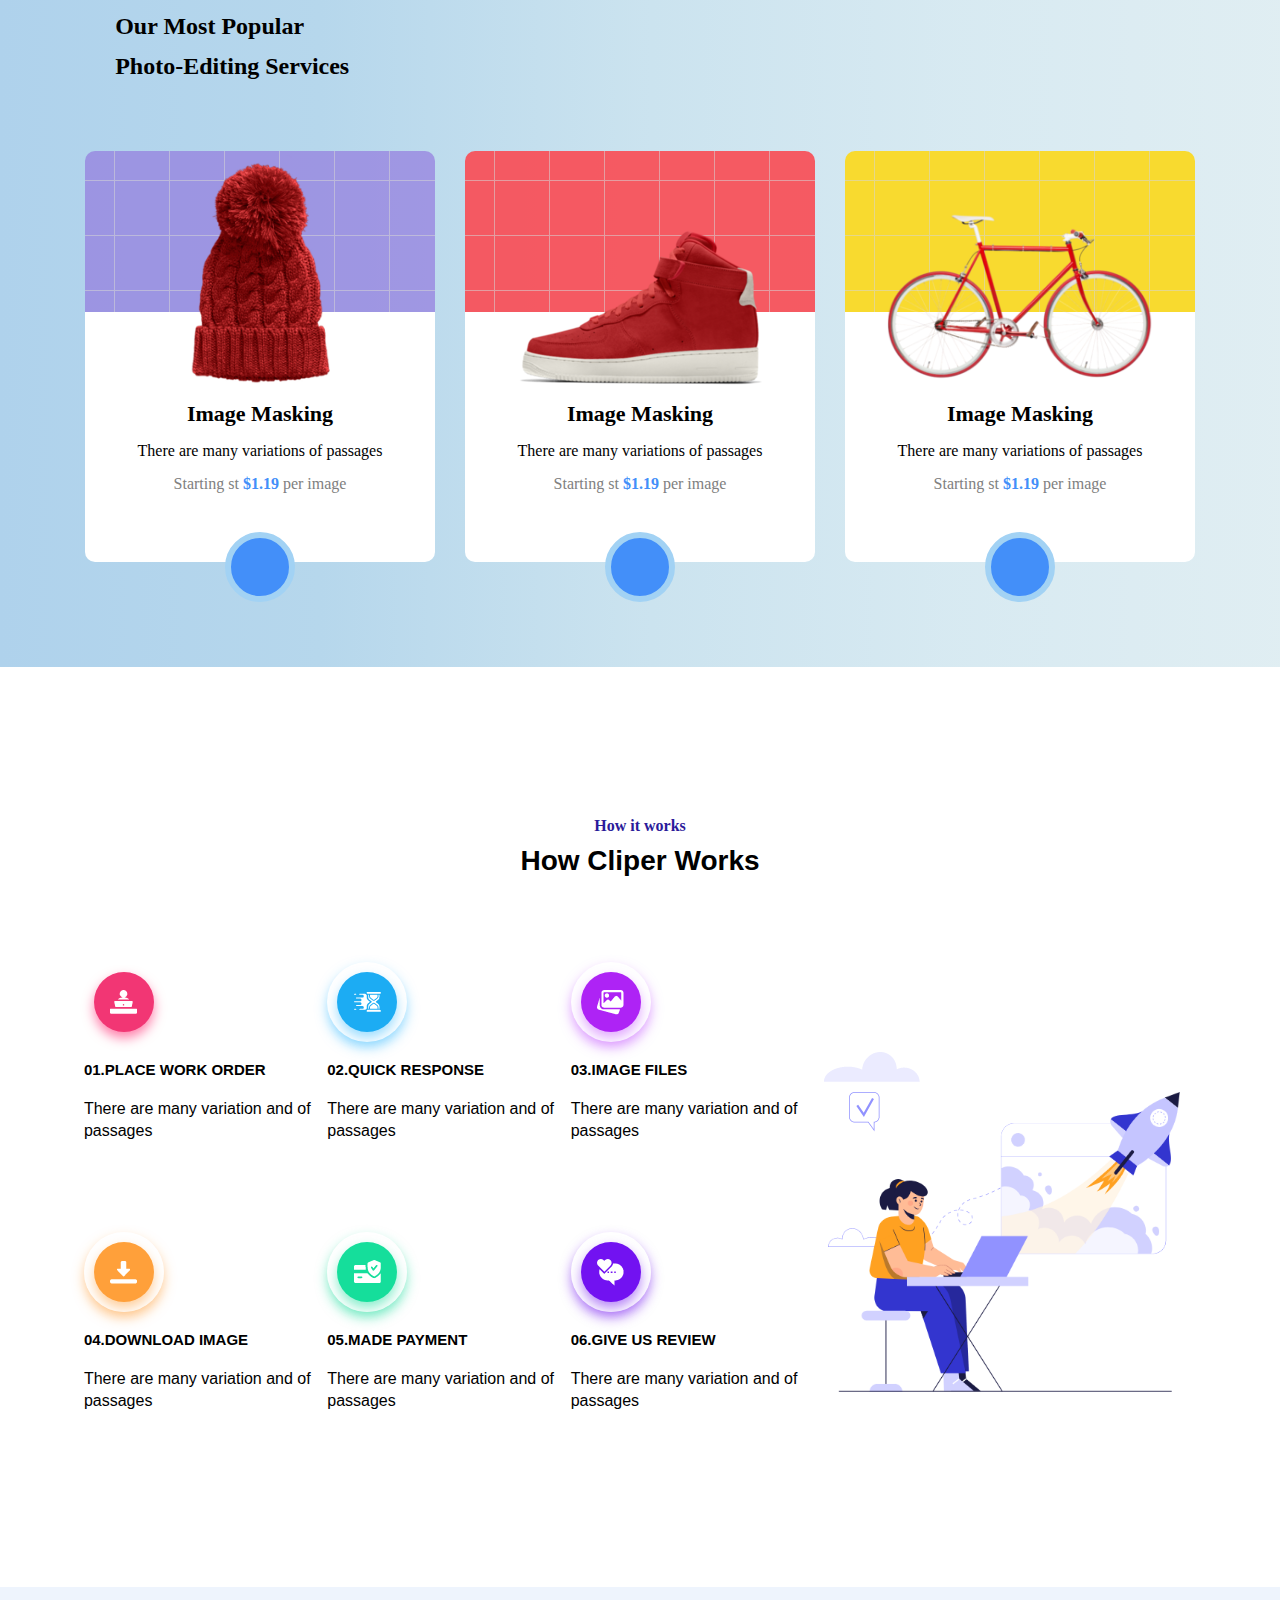
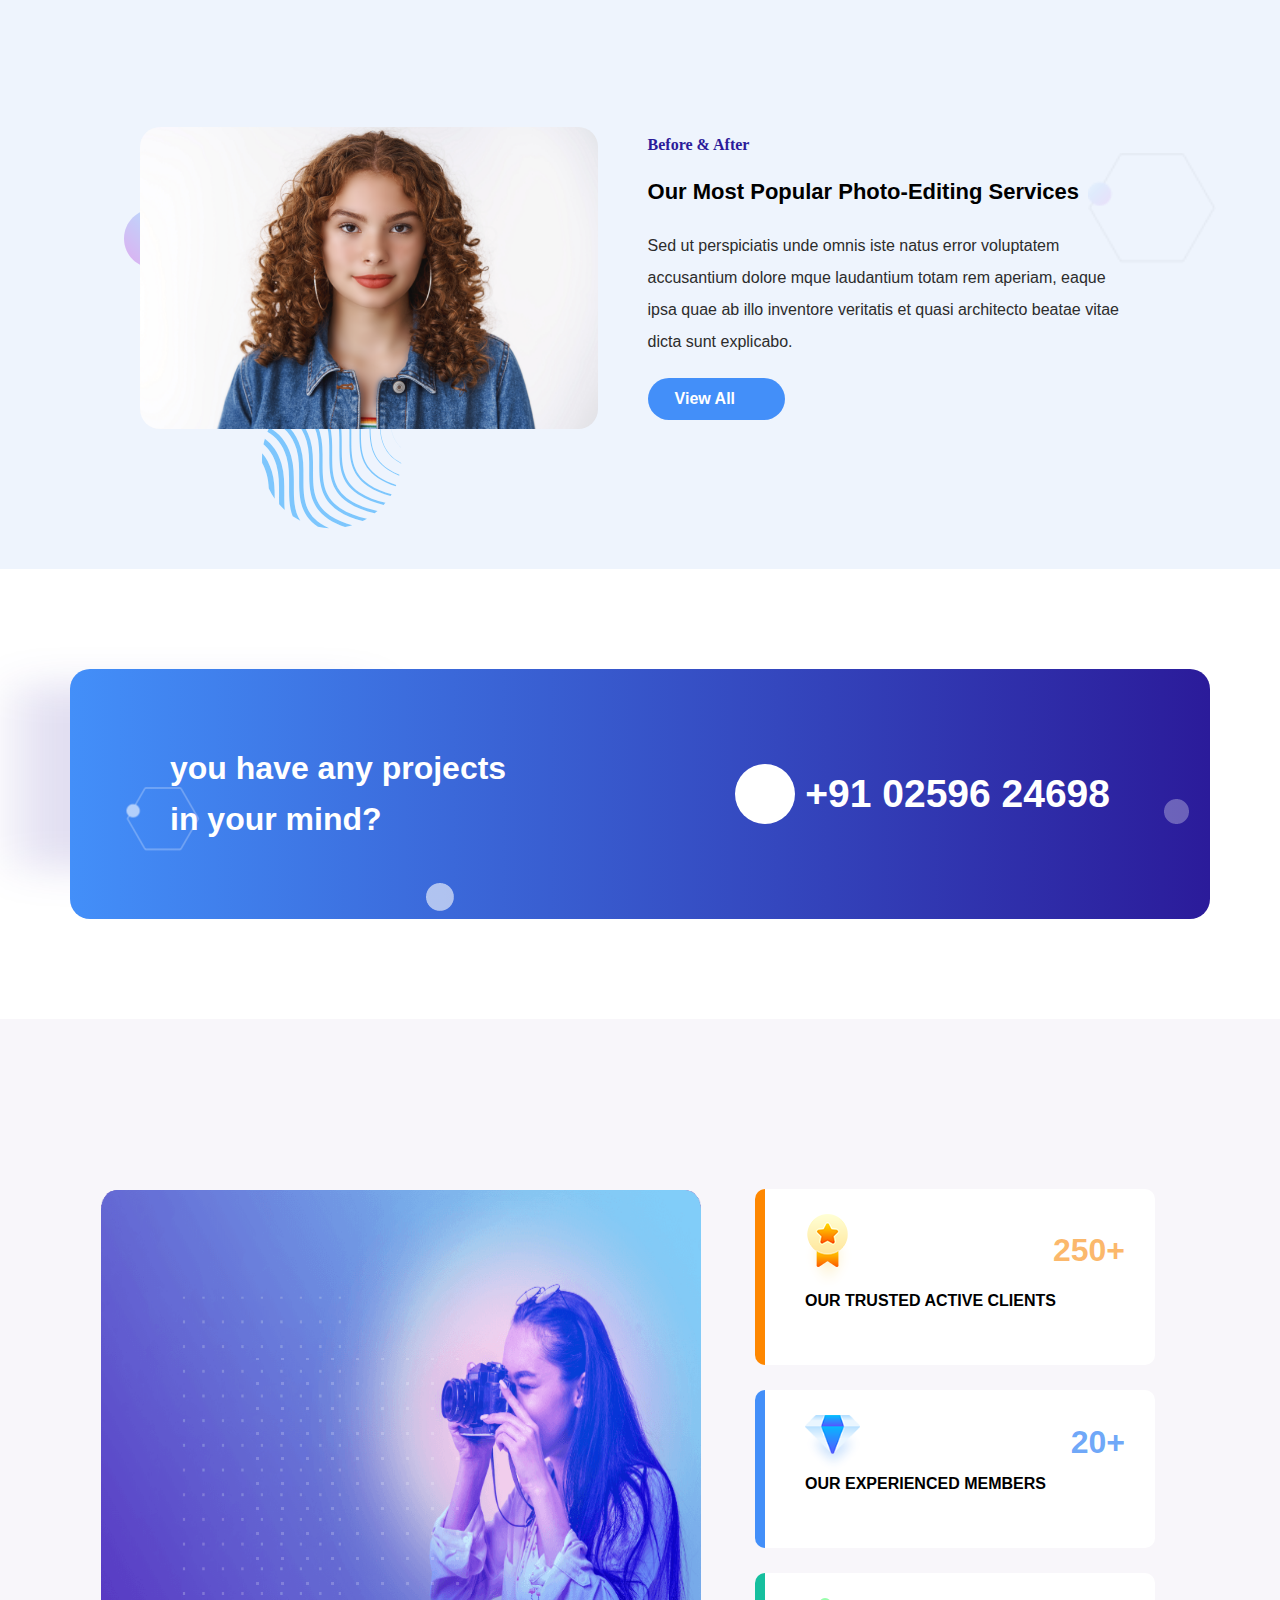
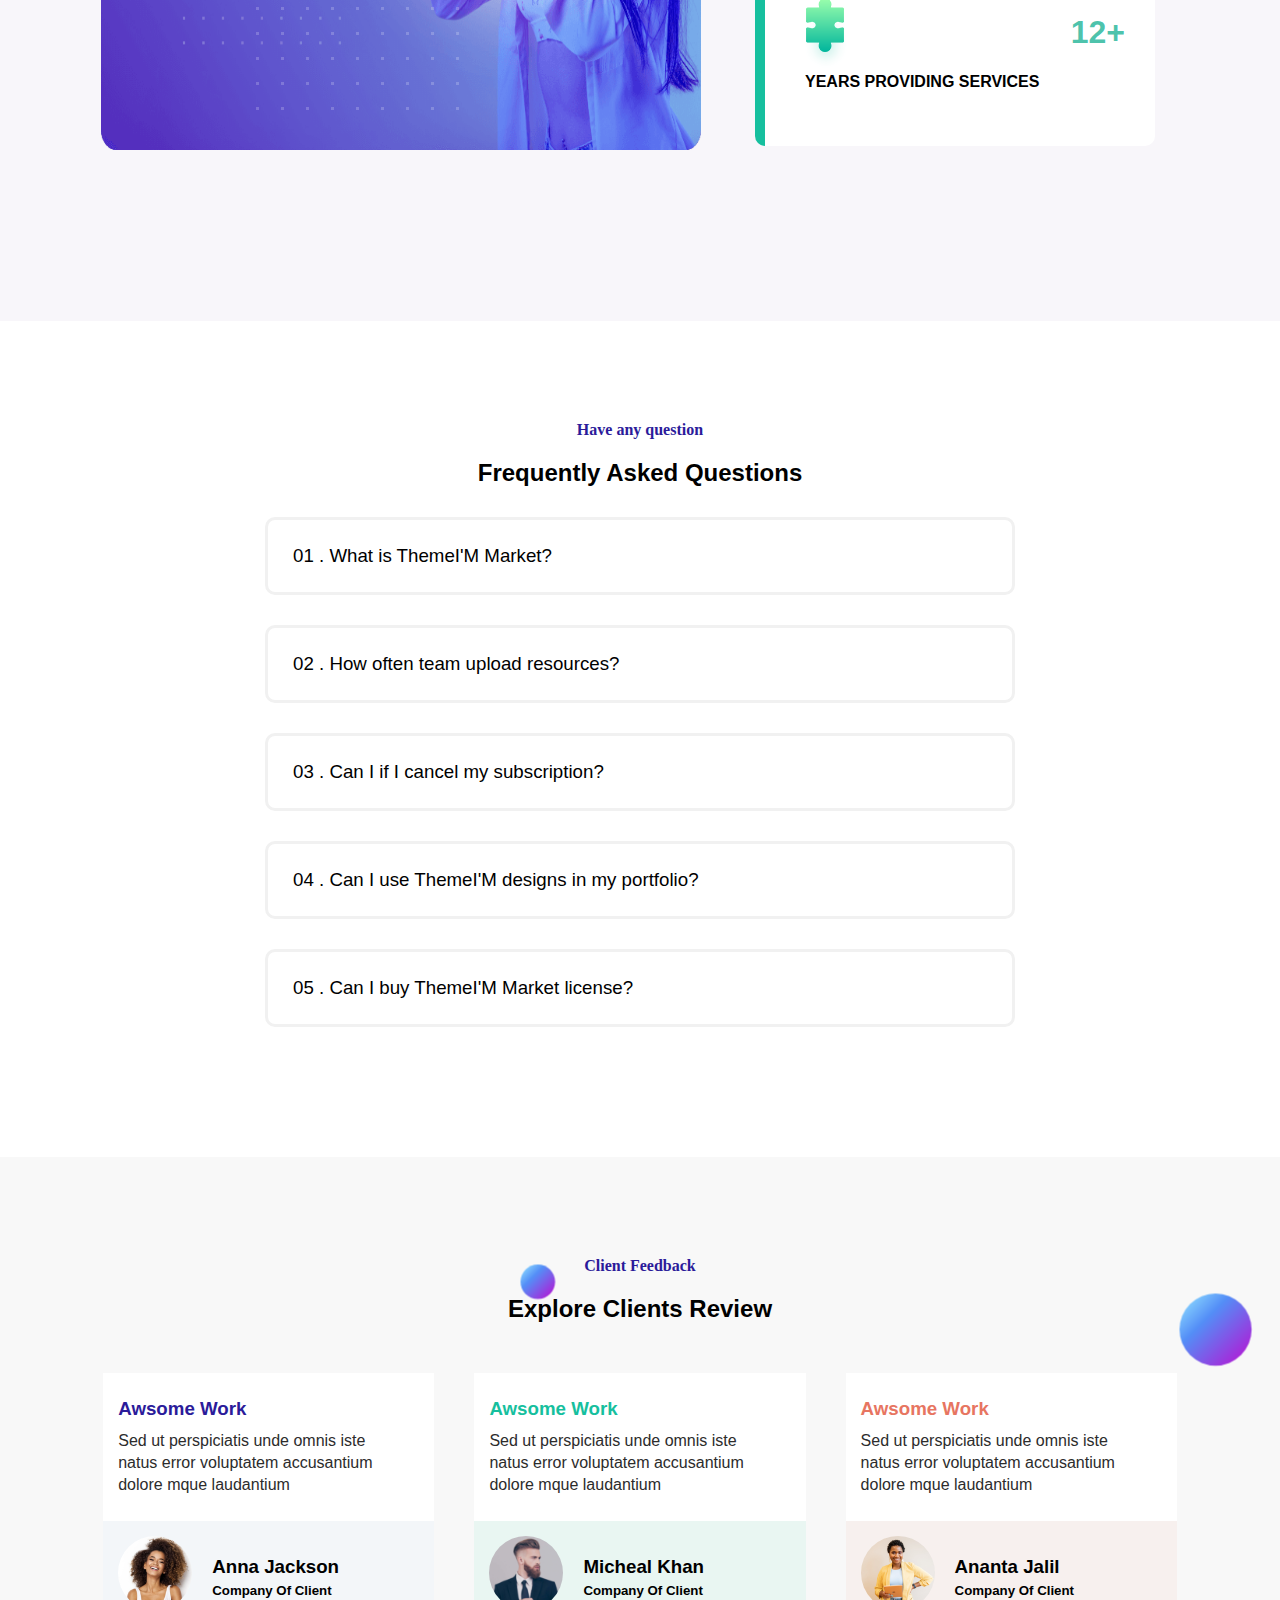
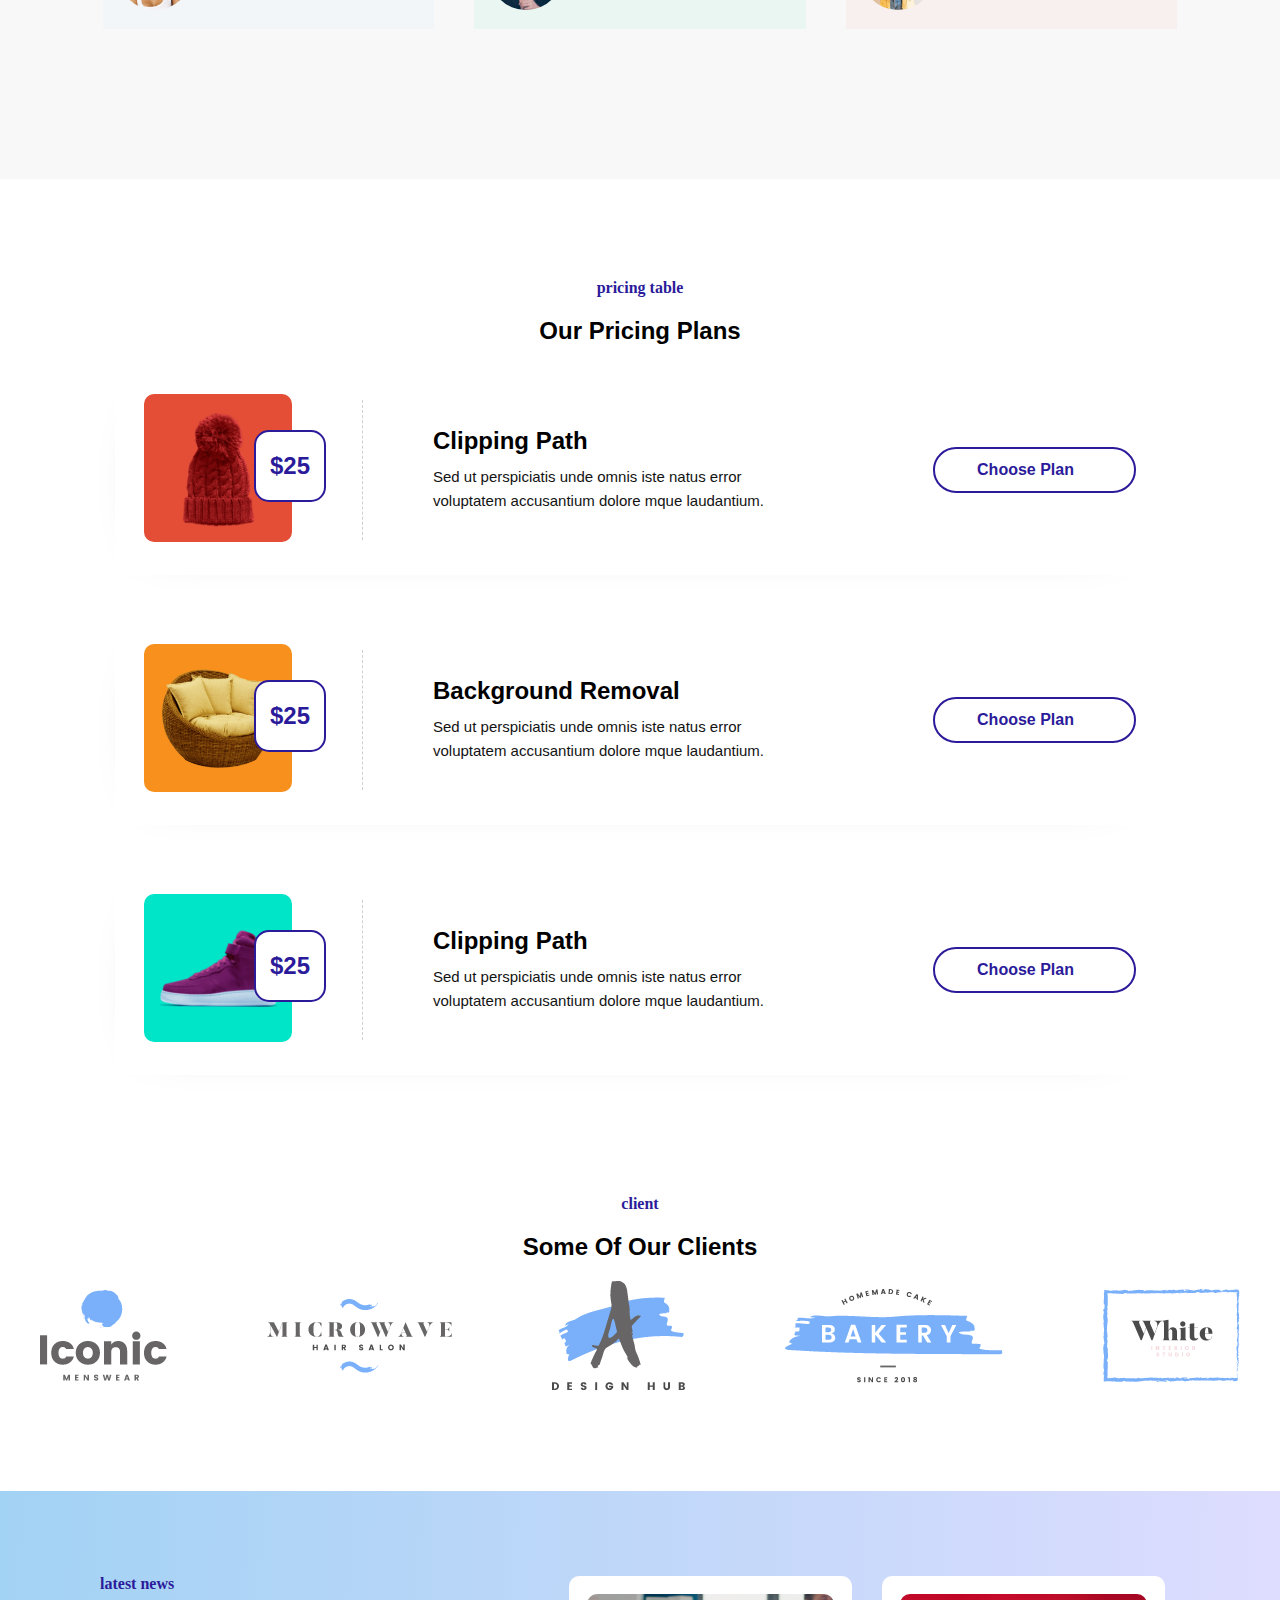
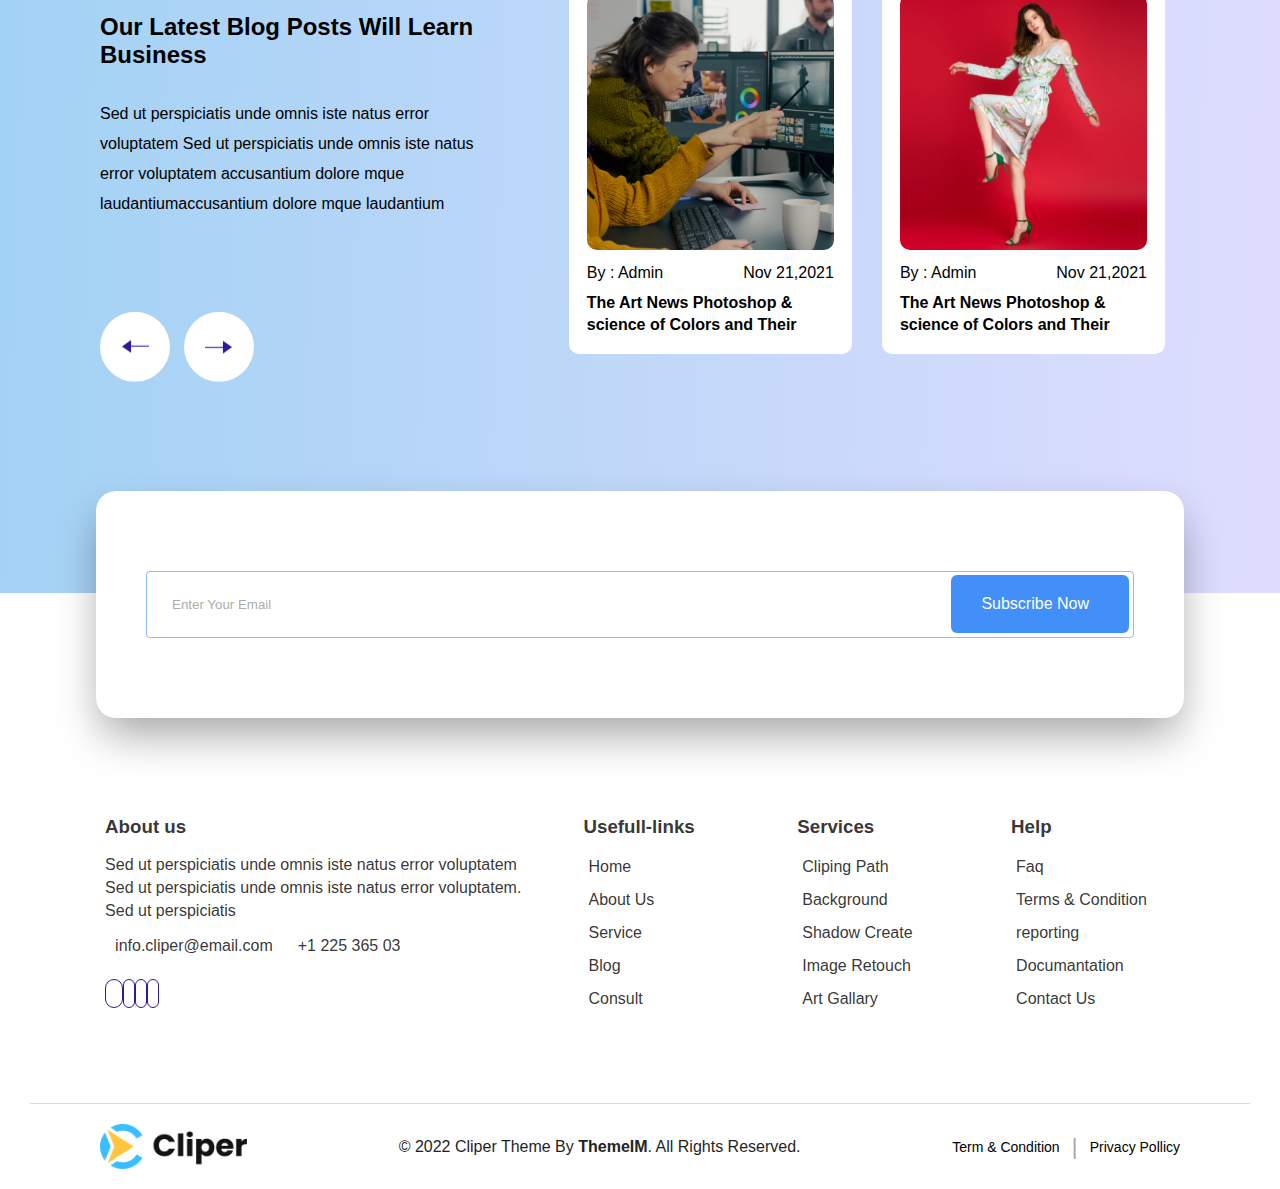
==== commit 545fb5a5: "add animation" ====
--- a/index.html
+++ b/index.html
@@ -75,6 +75,20 @@
     </header>
     <!-- end header site -->
 
+    <figure class="sl-3-0">
+        <img src="image/sl-3.png">
+    </figure>
+    <figure class="sl-3">
+        <img src="image/sl-3.png">
+    </figure>
+
+    <figure class="sl-2-0">
+        <img src="image/sl-2.png">
+    </figure>
+    <figure class="sl-2">
+        <img src="image/sl-2.png">
+    </figure> 
+
     <!-- start parent for text ind image-animations -->
     <section class="parent-text-img">
 
--- a/style.css
+++ b/style.css
@@ -66,6 +66,7 @@
 .logo-site{
     width:100% ;
     max-width: 147px;
+    z-index: 99999;
 }
 .site-menu{
     width: 60%;
@@ -110,42 +111,31 @@
 }
 /* zir menu */
 .site-menu > nav > ul > li > ul{
-    /* display: none; */
-    /* border: 1px solid red; */
-    /* transform: scaleY(0); */
     position: absolute;
     top: 105%;
     left: 15px;
     background: #fff;
     width: 250px;
     z-index: 999;
-    /* height: 1px; */
-    transition: all 1s;
-    /* height: 0px; */
+    transition: all 0.5s;
     transform: translateY(-40px);
     opacity: 0;
     visibility: hidden;
-}
-
+    z-index: 99;
+}
 .site-menu > nav > ul > li:hover > ul{
-    /* display: block; */
-    /* transform: scaleY(1); */
-    /* height: 100%; */
-    /* background-color: red; */
-    /* animation: menu-top-bottom 0.5s linear; */
-    transform: translateY(0px);
-    /* height: 100%; */
+    transform: translateY(-1px);
     opacity: 1;
     visibility: visible;
 }
-@keyframes menu-top-bottom{
+/* @keyframes menu-top-bottom{
     0%{
         height: 0;
     }
     100%{
         height: 100%;
     }
-}
+} */
 .site-menu > nav > ul > li > ul > li{
     padding: 15px 10px 15px 0;
     cursor: pointer;
@@ -209,22 +199,68 @@
     overflow: hidden;
     justify-content: center;
     align-items: center;
-    /* flex-wrap: wrap; */
+}
+.sl-3-0{
+    position: absolute;
+    transform: translate(50% , 50%);
+    display: none;
+    left: 20%;
+    top: 25%;
+    opacity: 0.4;
+}
+.sl-3{
+    position: absolute;
+    transform: translate(50% , 50%);
+    display: none;
+    left: 20%;
+    top: 25%;
+    animation: sl-3-move 5s infinite ease-in;
+}
+@keyframes sl-3-move{
+    0%{
+        opacity: 0;
+    }
+    10%{
+        opacity: 1;
+        transform: translate(20px , 10px);
+    }
+    100%{
+        opacity: 0;
+        transform: translate(-50px , 40px);
+    }
+    
+}
+.sl-2-0{
+    position: absolute;
+    opacity: 0.3;
+    display: none;
+    transform: translate(50% , 50%);
+    left: 4%;
+    top: 40%;
+}
+.sl-2{
+    position: absolute;
+    opacity: 0.4;
+    transform: translate(50% , 50%);
+    left: 5%;
+    top: 40%;
+    animation: sl-2-move 5s linear infinite;
+}
+@keyframes sl-2-move{
+    
 }
 .photo-editing{
-    /* border: 1px solid red; */
-    display: flex;
-    flex-direction: column;
-    justify-content: center;
-    align-items: center;
-    /* max-width: 550px; */
+    display: flex;
+    flex-direction: column;
+    justify-content: center;
+    align-items: center;
 }
 .photo-editing > h4{
     /* border: 1px solid red; */
     margin-top: 50px;
     display: flex;
     font-size: 20px;
-    font-family: "Poppins", sans-serif;
+    font-family: 'kalam';
     font-weight: 700;
     margin-bottom: 18px;
 }
@@ -2290,6 +2326,12 @@
     .header-site{
         display: flex;  
     }
+    .sl-2-0,
+    .sl-3-0,
+    .sl-3,
+    .sl-2{
+        display: block;
+    }
     .parent-text-img{
         flex-direction: row-reverse;
         padding: 120px 80px;
@@ -2299,11 +2341,9 @@
         padding: 0;
     }
     .image-and-animations > figure > img{
-        /* border: 1px solid red; */
         margin: 0;
     }
     .photo-editing{
-        /* border: 1px solid rgb(238, 255, 0); */
         width: 50%;
         justify-content: start;
     }
@@ -2311,31 +2351,26 @@
         text-align: left;
     }
     .parent-two-btn{
-        /* border: 1px solid red; */
         flex-direction: row;
         justify-content: start;
         align-items: baseline;
     }
     /* about us */
     .about-us-image{
-        /* border: 2px solid blue; */
         flex-direction: row;
         justify-content: center;
         text-align: left;
         margin-right: 50px;
     }
     .about-us{
-        /* border: 2px solid red; */
         width: 50% !important;
     }
     .about-us-image > figure{
-        /* border: 2px solid red; */
         width: 50%;
         padding: 0;
         margin-right: 50px;
     }
     .imag1{
-        /* border: 2px solid red; */
         width: 55%;
     }
     .imag2{
@@ -2345,11 +2380,9 @@
         display: block;
     }
     .about-us{
-        /* border: 2px solid rgb(208, 255, 0); */
         width: 35% !important;
     }
     .about-us > h3{
-        /* border: 2px solid rgb(208, 255, 0); */
         font-size: 18px;
         letter-spacing: 1px;
     }
@@ -2358,18 +2391,14 @@
     }
     /* just-services */
     .container{
-        /* border: 3px solid green; */
         width: 350px;
         margin: 0px;
     }
     .wrapper-services{
-        /* border: 2px solid rgb(255, 251, 0); */
         text-align: left;
         width: 82%;
-        /* padding-left: 80px; */
     }
     .wrapper-services > h2{
-        /* border: 1px solid red; */
         text-align: left;
         width: 260px;
         font-size: 24px;
@@ -2377,7 +2406,6 @@
     }
     /* start before after */
     .parent-before-after-img{
-        /* border: 1px solid red; */
         display: flex;
         flex-direction: row;
         padding-right: 100px;
@@ -2387,7 +2415,6 @@
         width: 60% !important;
     }
     .parent-before-after-img > figure > img:nth-of-type(2){
-        /* border: 1px solid red; */
         width: 100%;
     }
     .parent-before-after-img > figure > img:nth-of-type(1){
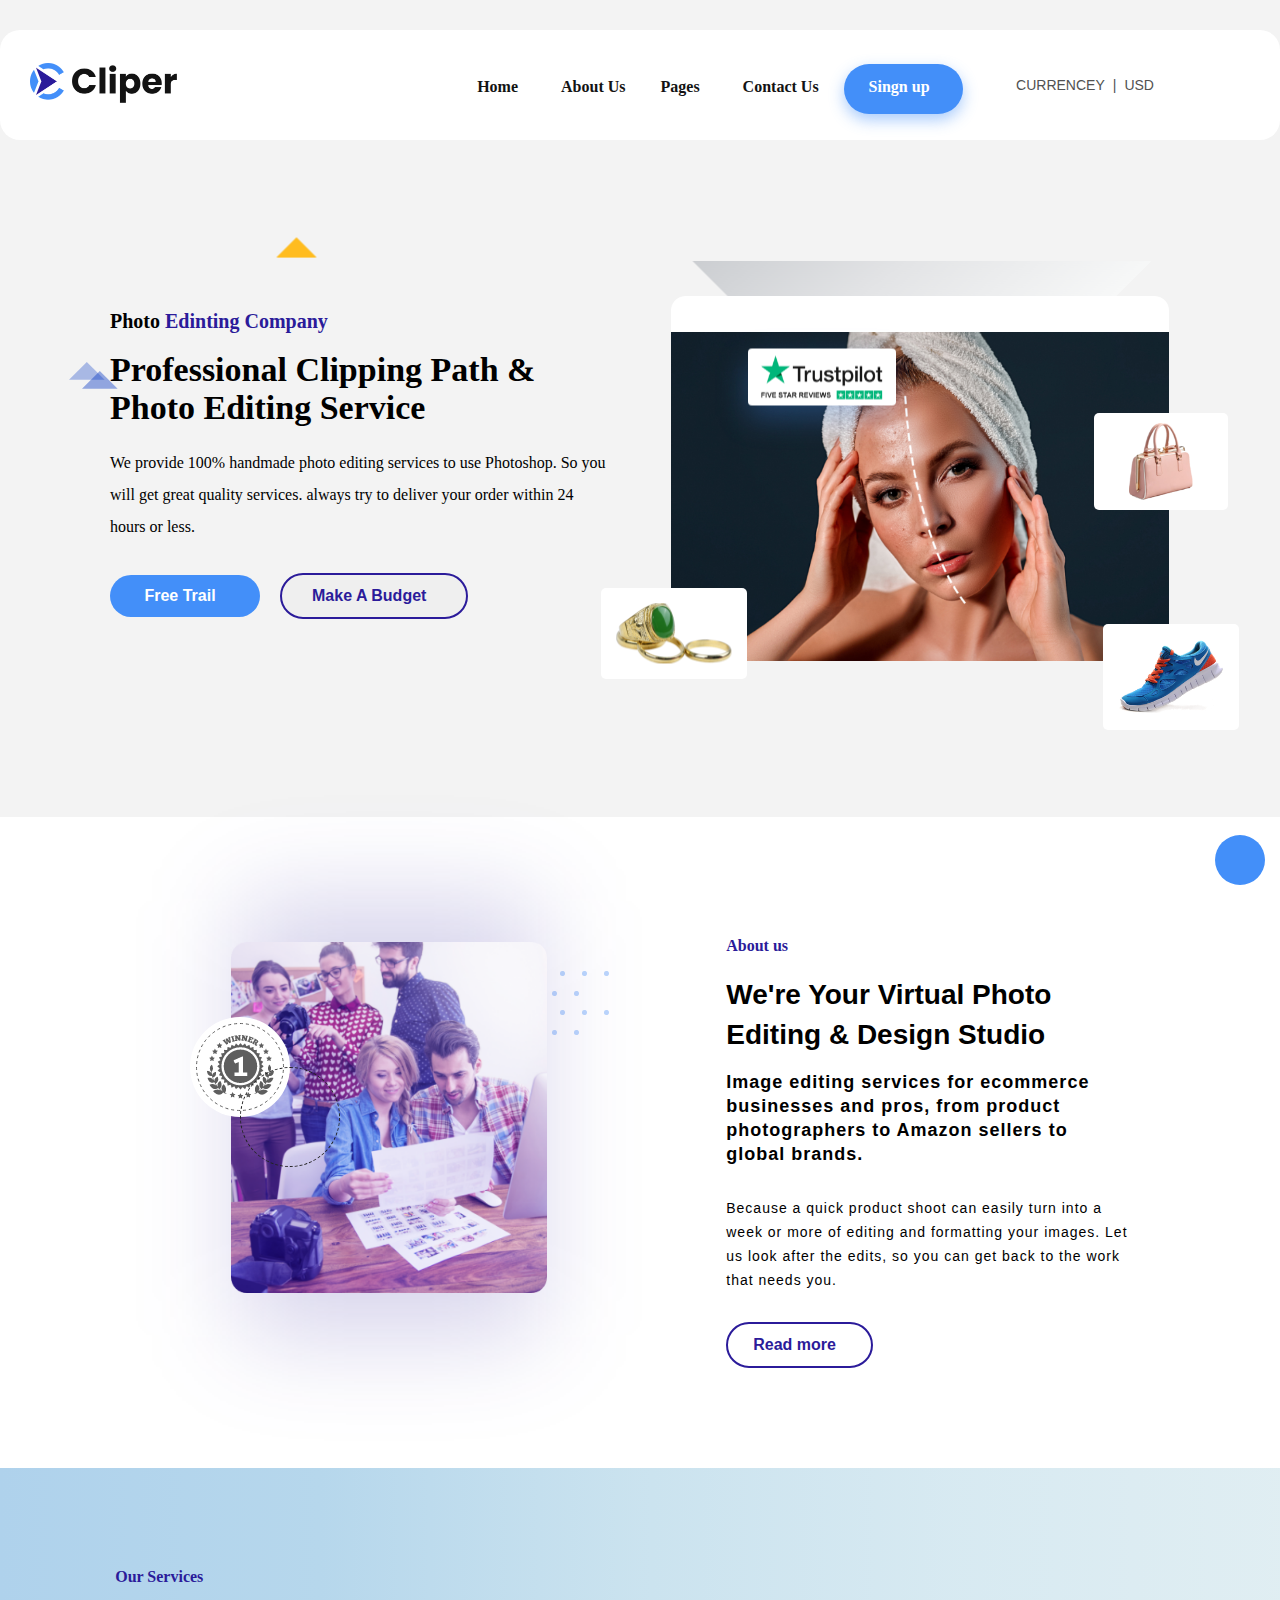
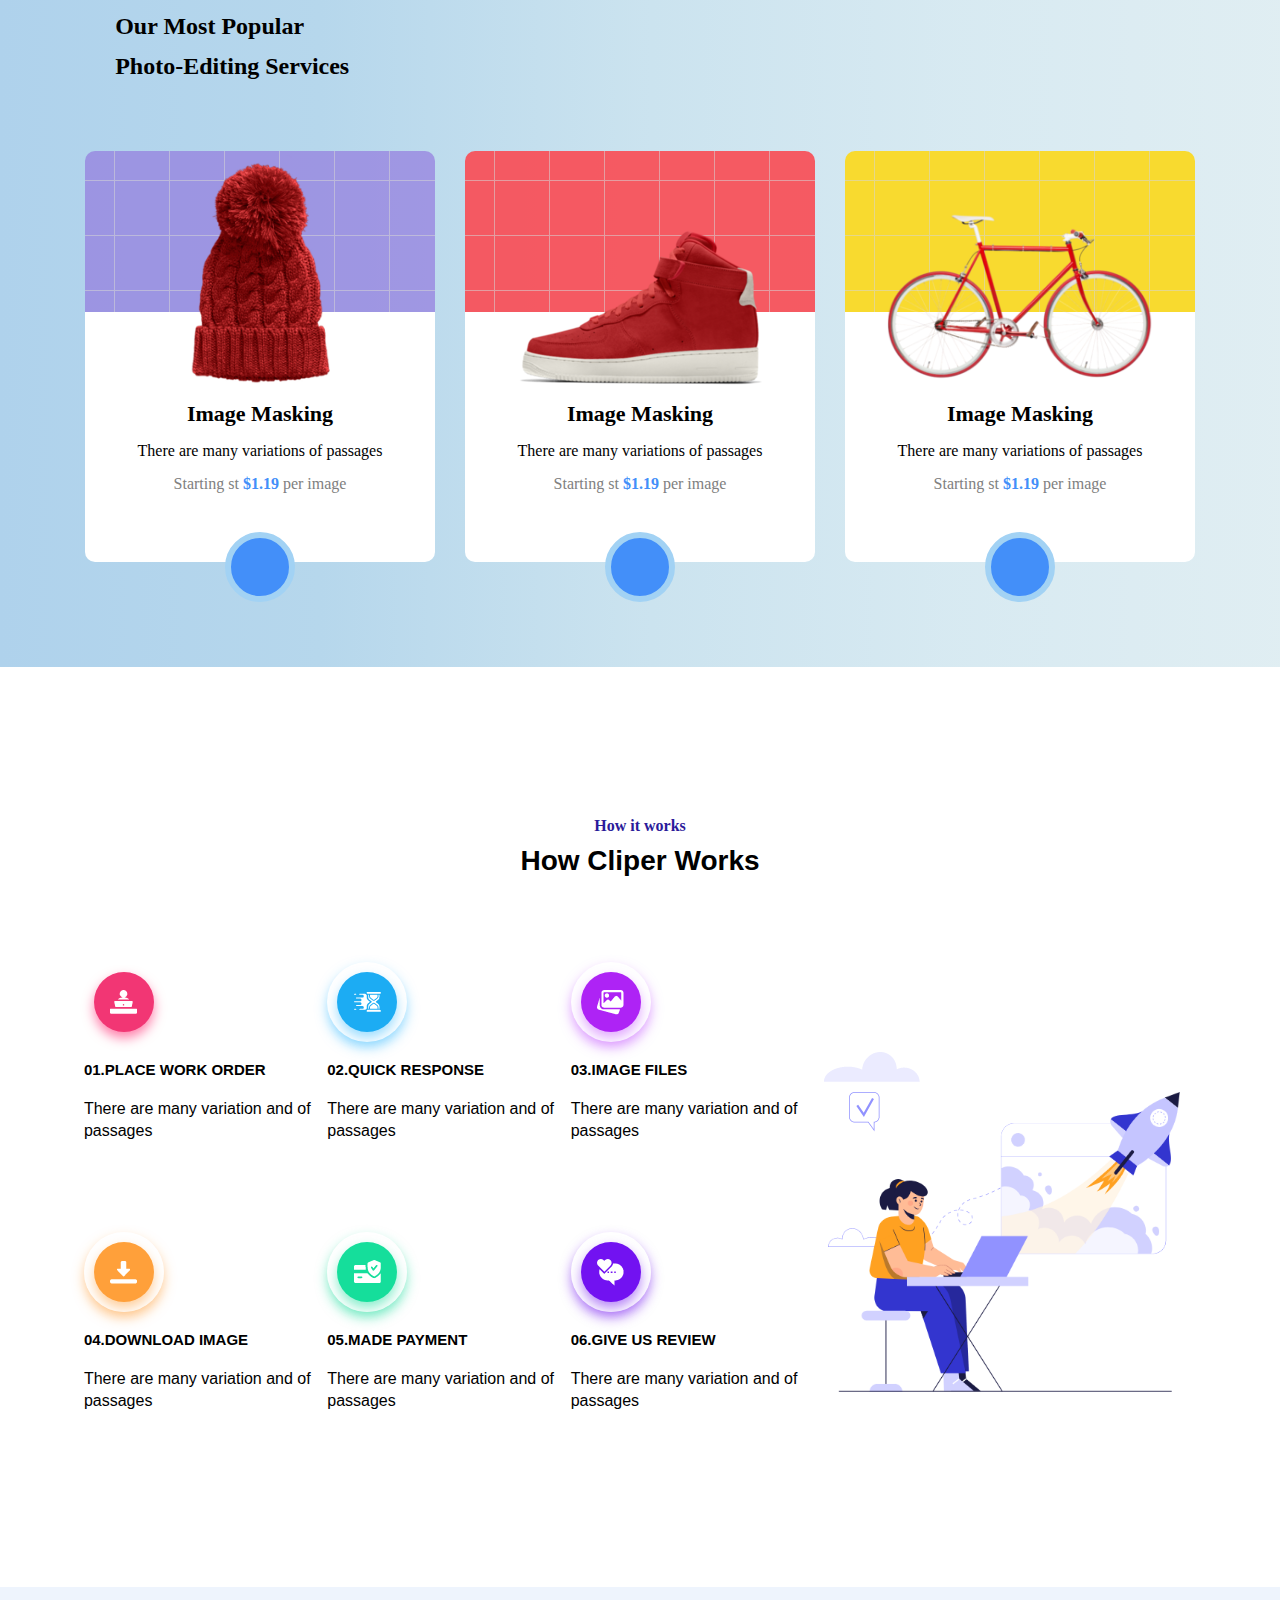
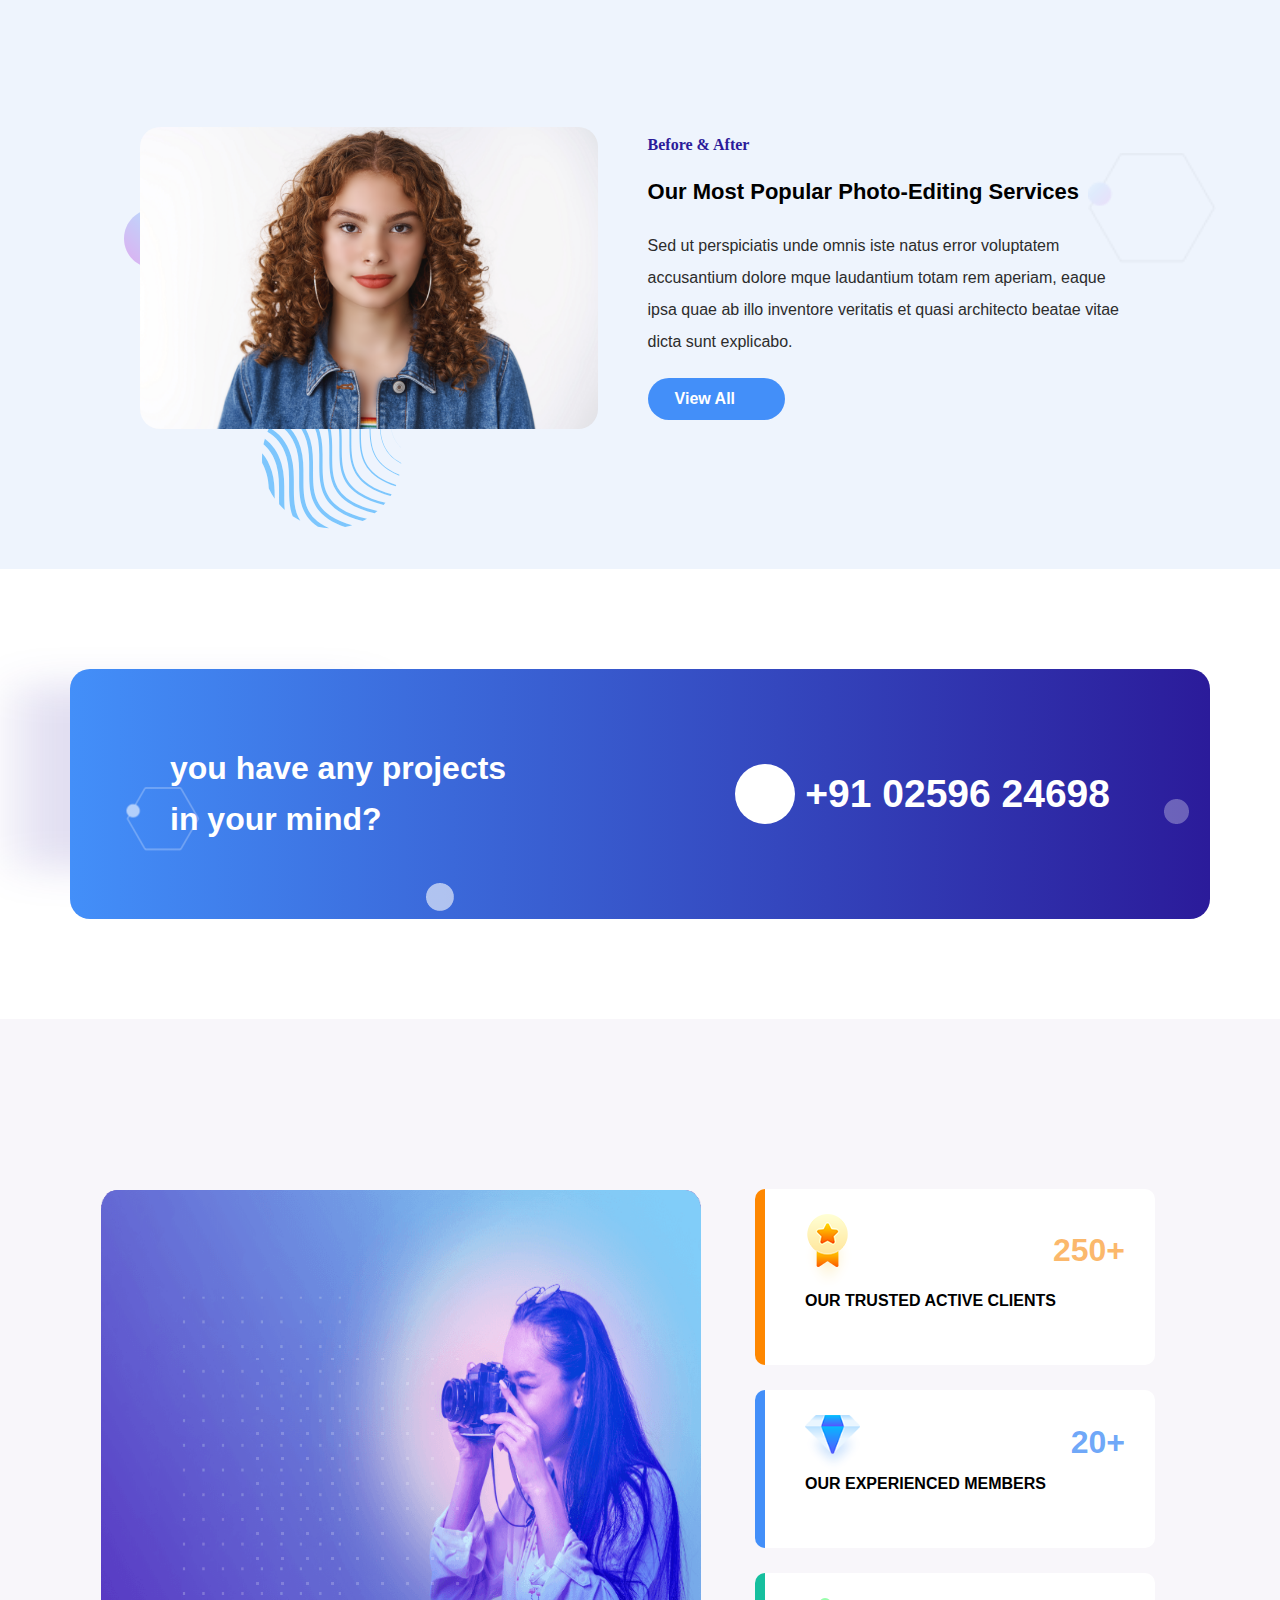
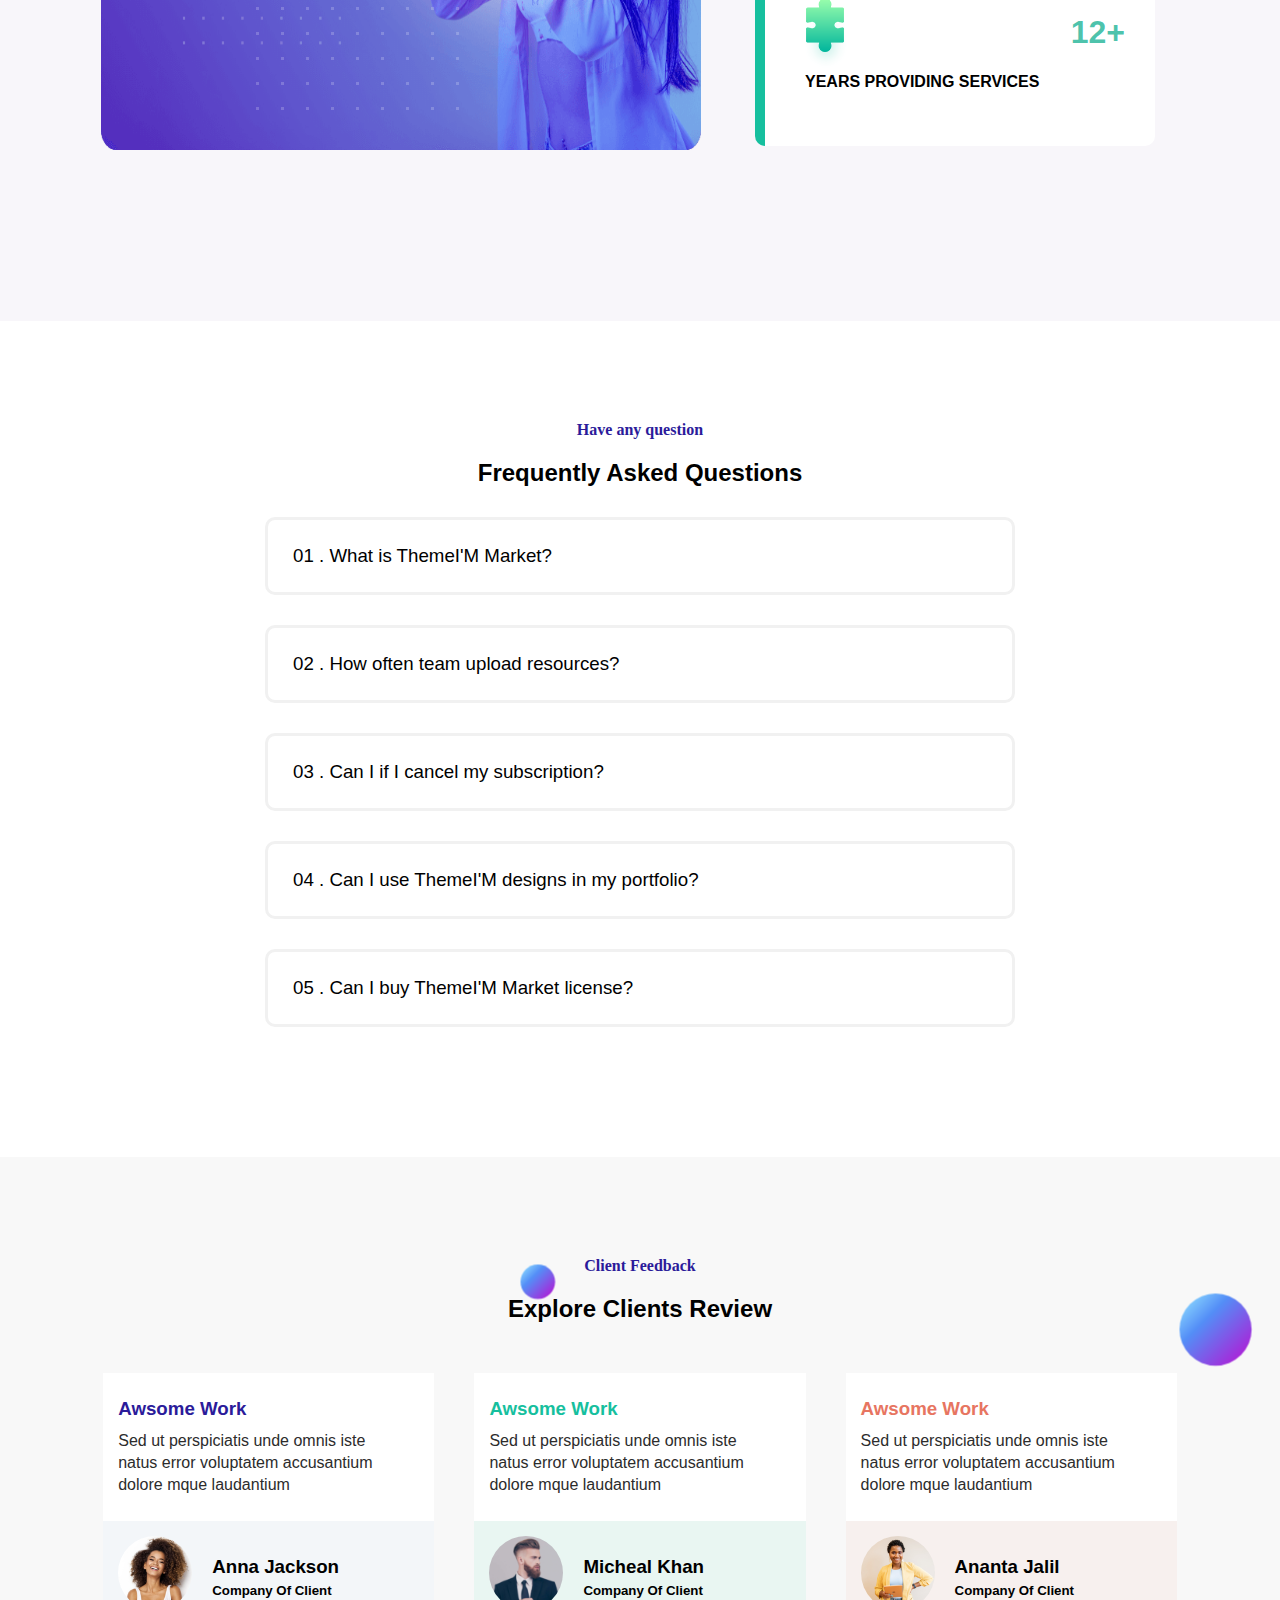
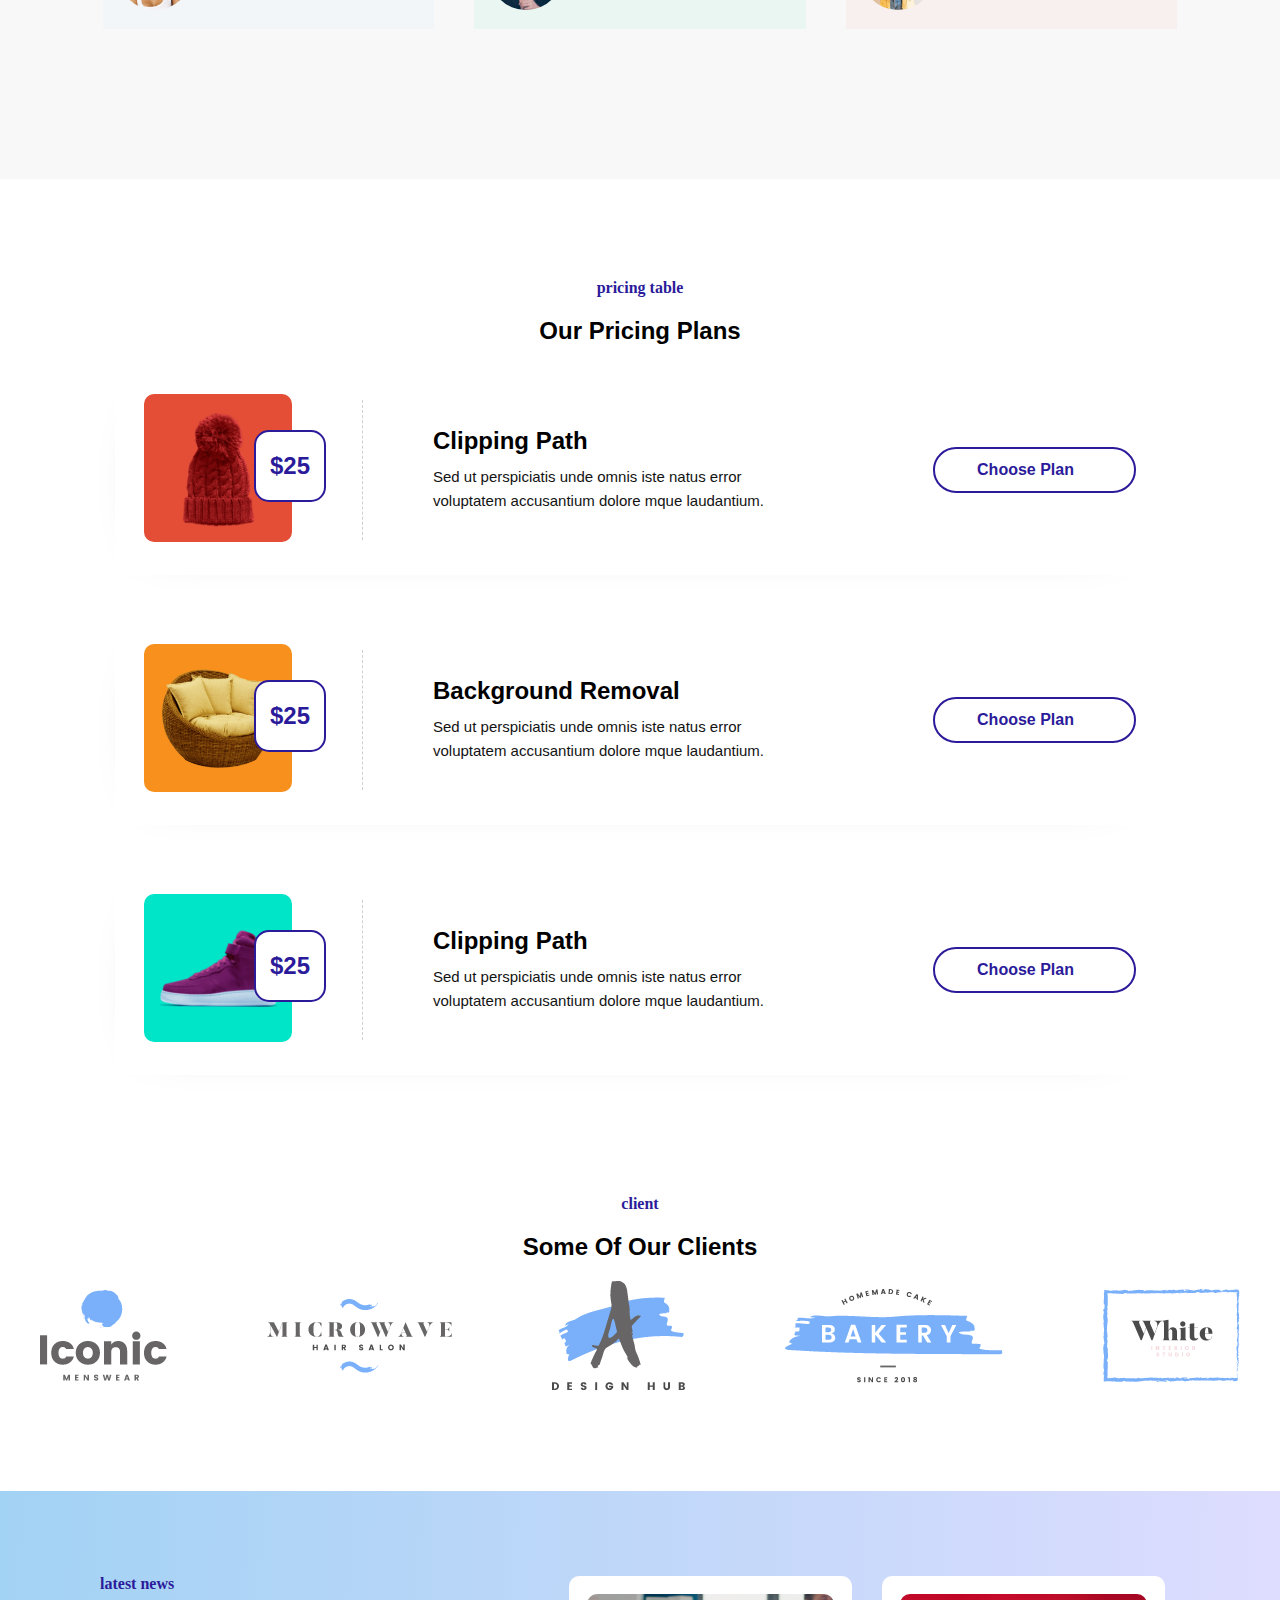
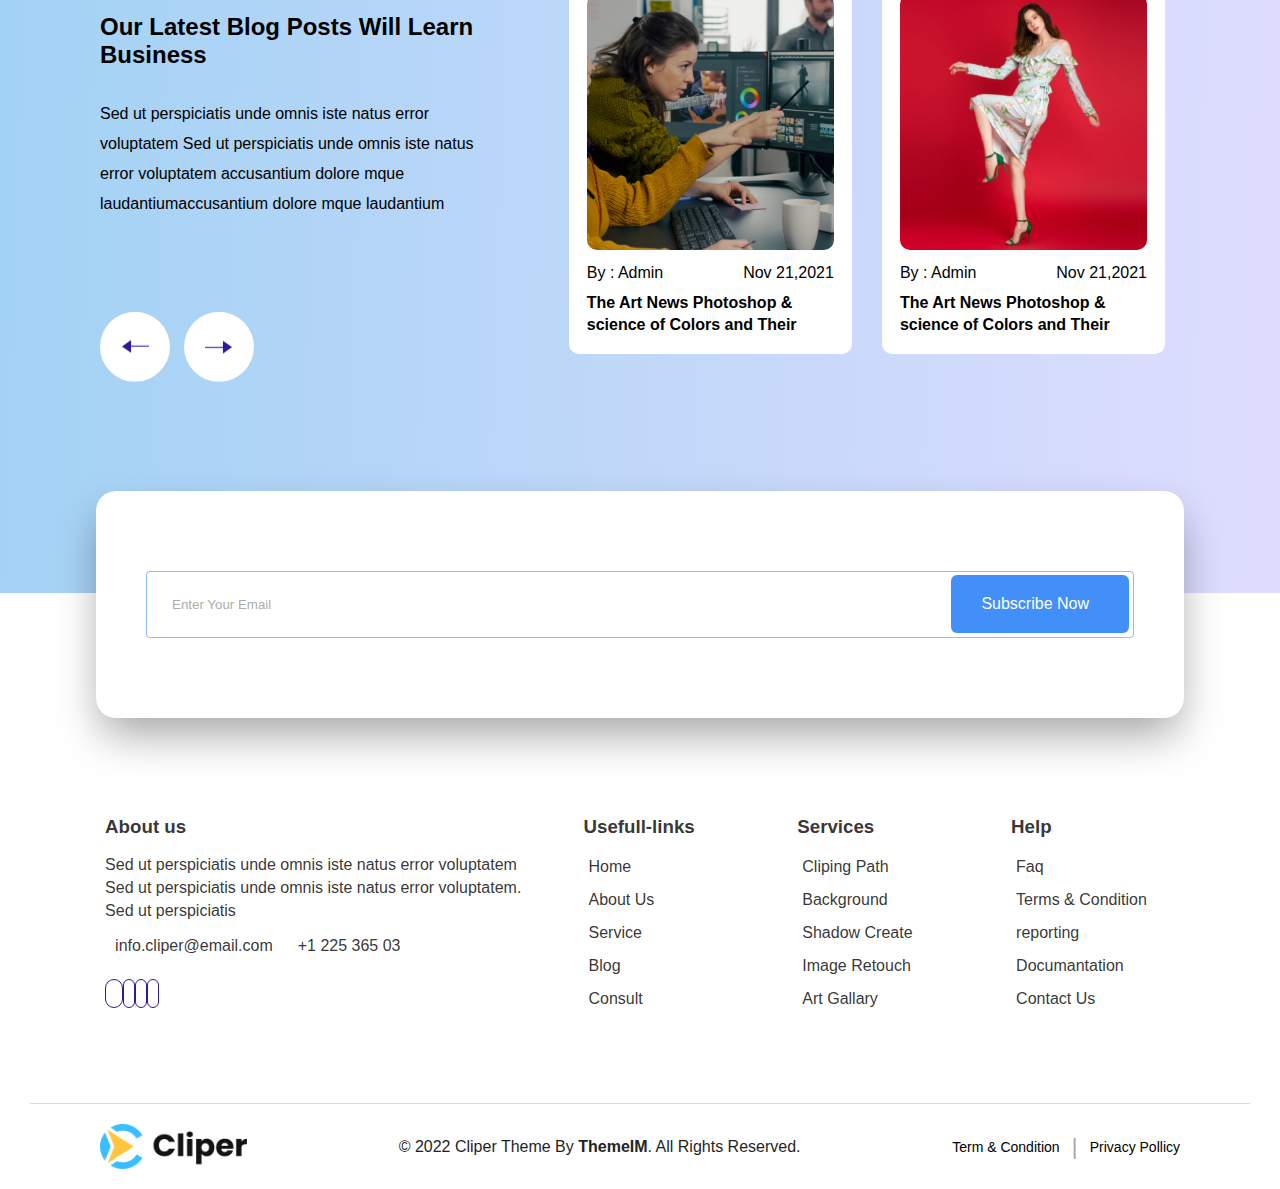
==== commit d9b08bd9: "commit 31shahrivar" ====
--- a/index.html
+++ b/index.html
@@ -89,6 +89,10 @@
         <img src="image/sl-2.png">
     </figure> 
 
+    <figure class="hero-one">
+        <img src="image/hero-one.png">
+    </figure>
+
     <!-- start parent for text ind image-animations -->
     <section class="parent-text-img">
 
--- a/style.css
+++ b/style.css
@@ -24,10 +24,8 @@
 /*  بخش متحرک اسکرول*/
 body::-webkit-scrollbar-thumb {
     background-color: #438FF9;
-    /* border: 1px solid #fff; */
     height: 300px;
     transition: all 0.5s;
-    /* border-radius: 16px; */
 }
 /* ---------------- start img for back header */
 .img-for-back-header{
@@ -79,6 +77,7 @@
     align-items: baseline;
 }
 .site-menu > nav > ul > li{
+    /* border: 1px solid red; */
     display: flex;
     justify-content: center;
     width: fit-content;
@@ -236,18 +235,55 @@
     display: none;
     transform: translate(50% , 50%);
     left: 4%;
-    top: 40%;
+    top: 39%;
 }
 .sl-2{
     position: absolute;
     opacity: 0.4;
+    display: none;
     transform: translate(50% , 50%);
     left: 5%;
     top: 40%;
-    animation: sl-2-move 5s linear infinite;
+    animation: sl-2-move 30s linear infinite;
 }
 @keyframes sl-2-move{
-    
+    0% {
+        transform: translate(0px,0px) rotate(0deg);
+    }
+    20% {
+        transform: translate(100px,-2px) rotate(40deg);
+    }
+    40% {
+        transform: translate(150px,70px) rotate(70deg);
+    }
+    50% {
+        transform: translate(150px,70px) rotate(70deg);
+    }
+    60% {
+        transform: translate(100px,120px) rotate(110deg);
+    }
+    70% {
+        transform: translate(100px,120px) rotate(110deg);
+    }
+    80% {
+        transform: translate(-40px,70px) rotate(144deg);
+    }
+    90% {
+        transform: translate(-40px,70px) rotate(144deg);
+    }
+    99% {
+        transform: translate(0px,0px) rotate(0deg);
+    }
+    100% {
+        transform: translate(0px,0px) rotate(0deg);
+    }
+}
+.hero-one{
+    position: absolute;
+    transform: translate(50% , 50%);
+    top: 16%;
+    right: 28%;
+    display: none;
 }
 .photo-editing{
     display: flex;
@@ -256,7 +292,6 @@
     align-items: center;
 }
 .photo-editing > h4{
-    /* border: 1px solid red; */
     margin-top: 50px;
     display: flex;
     font-size: 20px;
@@ -352,65 +387,55 @@
     position: absolute;
 }
 .img2{
-    left: -7%;
-    top: 20%;
-    transform: translate(-7% 20%);
-    animation: img2 2s infinite;
+    transform: translate(50% , 50%);
+    left: -10%;
+    top: -15%;
+    animation: img2 4s infinite ease-in-out;
 }
 @keyframes img2{
-    0%, 20%, 53%, 100% {
-        /* -webkit-animation-timing-function: cubic-bezier(0.215, 0.61, 0.355, 1); */
+    /* 0%, 20%, 53%, 100% {
         animation-timing-function: cubic-bezier(0.215, 0.61, 0.355, 1);
-        /* -webkit-transform: translateZ(0); */
         transform: translateZ(0);
     }
     40%, 43% {
-        /* -webkit-animation-timing-function: cubic-bezier(0.755, 0.05, 0.855, 0.06); */
         animation-timing-function: cubic-bezier(0.755, 0.05, 0.855, 0.06);
-        /* -webkit-transform: translate3d(0, -30px, 0) scaleY(1.1); */
         transform: translate3d(0, -30px, 0) scaleY(1.1);
     }
     70% {
-        /* -webkit-animation-timing-function: cubic-bezier(0.755, 0.05, 0.855, 0.06); */
         animation-timing-function: cubic-bezier(0.755, 0.05, 0.855, 0.06);
-        /* -webkit-transform: translate3d(0, -15px, 0) scaleY(1.05); */
         transform: translate3d(0, -15px, 0) scaleY(1.05);
     }
     80% {
-        /* -webkit-transition-timing-function: cubic-bezier(0.215, 0.61, 0.355, 1); */
         transition-timing-function: cubic-bezier(0.215, 0.61, 0.355, 1);
-        /* -webkit-transform: translateZ(0) scaleY(0.95); */
         transform: translateZ(0) scaleY(0.95);
     }
     90% {
-    -webkit-transform: translate3d(0, -4px, 0) scaleY(1.02);
     transform: translate3d(0, -4px, 0) scaleY(1.02);
-    }
-    /* 0%{
-        left: -5%;
-        transform: translateY(-10%);
     } */
-    /* 25%{
-        left: -7%;
-        transform: translateY(-40px);
-    } */
-    /* 50%{
-        left: -5%;
-        transform: translateY(20%);
-    } */
-    /* 75%{
-        left: -7%;
-        transform: translateY(-40px);
-    }
-    85%{
-        left: -7%;
-        transform: translateY(-37px);
-    } */
-    /* 100%{
-        left: -5%;
-        transform: translateY(40%);
-    } */
-}
+    0%{
+        transform: translateY(0px);
+    }
+    20%{
+        transform: translateY(30px);
+    }
+    40%{
+        transform: translateY(0px); 
+    }
+    50%{
+        transform: translateY(15px);
+    }
+    60%{
+        transform: translateY(0px);
+    }
+    80%{
+        transform: translateY(0px);
+    }
+    100%{
+        transform: translateY(0px);
+    }
+    
+}
+
 .img3{
     right: -5%;
     top: 32%;
@@ -466,7 +491,6 @@
 /* -----------------end image and animations */
 /* -----------------start about us */
 .about-us-image{
-    /* border: 1px solid rgb(51, 255, 0); */
     display: flex;
     justify-content: start;
     flex-direction: column;
@@ -474,7 +498,6 @@
     font-family: "Poppins", sans-serif;
 }
 .about-us-image > figure{
-    /* border: 1px solid red; */
     display: none;
     justify-content: center;
     align-items: center;
@@ -528,7 +551,6 @@
     z-index: 999;
     margin-top: -50px;
     left: -50px;
-    /* margin-left: -1%; */
     transform: translate(50%,50%);
 }
 .rotate-animation{
@@ -536,8 +558,6 @@
     width: 100px;
 	height: 100px;
     transform: translate(50%,50%);
-    /* left: 13.8%; */
-    /* margin-bottom: 14.6%; */
 	border: 1px dashed rgb(36, 36, 36);
 	border-radius: 50%;
 	animation: divRotate 5s linear infinite;
@@ -561,10 +581,8 @@
 .imag5{
     position: absolute;
 }
-/* .about-us{
-    border: 2px solid blue;
-} */
 .about-us > h4{   
+    font-family: 'kalam';
     color: #2B1B9A;
     margin: 20px 0;
 }
@@ -605,7 +623,6 @@
 
 /* ------------------start our-service */
 .our-service{
-    /* border: 1px solid blue; */
     font-family: 'lato';
     background-image: linear-gradient(to right, #afd2ec, #b6d7ec, #bedcebce, #c7e1ecb4, #d0e5eca9);
     display: flex;
@@ -614,22 +631,12 @@
     align-items: center;
     flex-wrap: wrap;
     padding-bottom: 50px ;
-    /* position: relative;
-    z-index: -999; */
 }    
 .wrapper-services{
-    /* border: 2px solid rgb(255, 251, 0); */
-    /* display: flex;
-    flex-direction: column;
-    justify-content: center;
-    align-items: center; */
     text-align: center;
     padding: 100px 0 50px 0;
-    /* position: relative;
-    z-index: -999; */
 }
 .just-services{
-    /* border: 1px solid red; */
     display: flex;
     flex-direction: column;
     justify-content: center;
@@ -639,7 +646,6 @@
 .service-one,
 .service-two,
 .service-three{
-    /* border: 2px solid rgb(255, 0, 106); */
     display: flex;
     flex-direction: column;
     justify-content: center;
@@ -670,7 +676,6 @@
     font-family: "Kalam";
 }
 .wrapper-services > h2{
-    /* border: 1px solid red; */
     font-size: 28px;
     margin-top: 20px;
     font-weight: 800;
@@ -680,13 +685,11 @@
     max-width: 400px;
 }
 .wrapper-services > figure{
-    /* border: 1px solid red; */
     display: flex;
     justify-content: center;
     align-items: center;
 }
 .container{
-    /* border: 2px solid green; */
     border-radius: 10px;
     display: flex;
     flex-direction: column;
@@ -714,9 +717,7 @@
     height: 220px;
 }
 .container > figure > img{
-    /* border: 3px solid green; */
     margin-top: -125%;
-    /* margin-bottom: 20px; */
     position: relative;
     z-index: 99;
 }
@@ -734,7 +735,6 @@
     padding: 0 10px;
 }
 .h3-p > h3{
-    /* border: 1px solid red; */
     font-size: 22px;
     font-weight: 800;
     margin: 20px 0 0px 0;
@@ -743,7 +743,6 @@
     margin-top: 15px;
 }
 .h3-p > p:nth-of-type(2){
-    /* border: 1px solid red; */
     margin-top: 15px;
     color: gray;
 }
@@ -781,24 +780,19 @@
 }
 .icon-arrow1{
     margin-left: -60px;
-    /* color: blue; */
     transition: all 1s;
 }
 .icon-arrow2{
     margin-left: 45px;
-    /* color: red; */
     transition: all 1s;
 }
 /* --------------------end our-service */
-
 
 /* -----------------start how it works */
 .how-works{
-    /* border: 1px solid red; */
     font-family: "Poppins", sans-serif;
 }
 .title-how-works{
-    /* border: 2px solid yellow; */
     text-align: center;
     margin: 50px 0 70px 0;
 }
@@ -888,13 +882,10 @@
 .item-four,
 .item-five,
 .item-six{
-    /* border: 2px solid blue; */
-    display: flex;
-    flex-direction: column;
-    justify-content: center;
-    align-items: center;
-    /* text-align: center; */
-    /* flex-wrap: wrap; */
+    display: flex;
+    flex-direction: column;
+    justify-content: center;
+    align-items: center;
     padding: 30px;
 }
 .item-one:hover,
@@ -923,7 +914,6 @@
 .item-five > h5,
 .item-six > h5{
     font-weight: 700;
-    /* text-align: left; */
     font-size: 15px;
 }
 .item-one > p,
@@ -1026,7 +1016,6 @@
 
 /* ---------------start before & after */
 .parent-before-after-img{
-    /* border: 1px solid red; */
     background-color: #e8f0fcbb;
     padding: 100px 0px;
     display: flex;
@@ -1046,7 +1035,6 @@
 }
 .parent-before-after-img > figure > img:nth-of-type(1){
     position: absolute;
-    /* border: 1px solid red; */
     transform: translate(50% , 50%);
     left: 15%;
     margin-top: 15%;
@@ -1063,7 +1051,6 @@
     }
 }
 .img-before{
-    /* border:  1px solid red; */
     max-width: 100%;
     border-radius: 20px;
     position: relative;
@@ -1071,25 +1058,12 @@
     display: block;
     position: relative;
 }
-/* .img-before::before{
-    position: absolute;
-    content: "aaaaaaaa";
-    background: #fff;
-    height: 50px;
-    width: 100%;
-    top: 0px;
-    left: 0px;
-    z-index:9999;
-    border-top-left-radius: 20px;
-    border-top-right-radius: 20px;
-} */
 .shape-large{
     position: absolute;
     opacity: 0.3;
     transform: translate(50% , 50%);
     left: 94px;
     margin-top: -250px;
-    /* z-index: 9999; */
     animation: animationFramesOne 10s infinite;
 }
 @keyframes animationFramesOne{
@@ -1113,7 +1087,6 @@
     }
 }
 .parent-before-after-img > div{
-    /* border: 2px solid green; */
     padding: 0 10px;
     max-width: 550px;
 }
@@ -2021,14 +1994,19 @@
 .envelope-phone > div >p{
     margin-left: 10px;
 }
+
 .icons-social-media{
+    position: relative;
     margin: 20px 0;
+    /* display: flex; */
+    /* border: 1px solid red; */
 }
 .icons-social-media > a{
     border: 1px solid #2B1B9A;
     border-radius: 50px;
     padding: 5px;
     color: #131313;
+    /* margin-right: 5px; */
 }
 .icons-social-media > a:nth-of-type(1){
     padding:5px 8px;
@@ -2036,26 +2014,25 @@
 .icons-social-media > i{
     transition: all 0.9;
 }
-/* .icons-social-media > a:hover > i{
-    transform: perspective(900px) rotateY(1200deg);
-    color: #fff;
-}
 .icons-social-media > a::before{
     content: '';
-    top: 100%;
+    position: absolute;
+    width: 0;
+    height: 0px;
+    bottom: -5px;
     left: 0;
-    width: 0;
-    position: absolute;
+    transition: 0.9s;
+    /* overflow: hidden; */
+}
+.icons-social-media > a:hover{
+    content: 'aaaa';
+    color: #ffffff;
     background: #3b5999;
-}
-.icons-social-media > a:hover{
-    content: '';
-    color: #1CACF3;
-    background: #3b5999;
-    bottom: 0;
-    left: 0;
-    width: 100%;
-} */
+    height: 50px;
+    width: 50px;
+    border-radius: 50px;
+}
+
 .usefull-links{
     width: 100%;
 }
@@ -2074,6 +2051,10 @@
 .services > nav > ul > li,
 .help > nav > ul > li{
     margin-bottom: 15px;
+}
+.help > nav > ul > li:nth-of-type(2){
+    /* border: 1px solid red; */
+    width: 150px;
 }
 .icon-footer-menu{
     color: #714ca1b2;
@@ -2329,7 +2310,8 @@
     .sl-2-0,
     .sl-3-0,
     .sl-3,
-    .sl-2{
+    .sl-2,
+    .hero-one{
         display: block;
     }
     .parent-text-img{
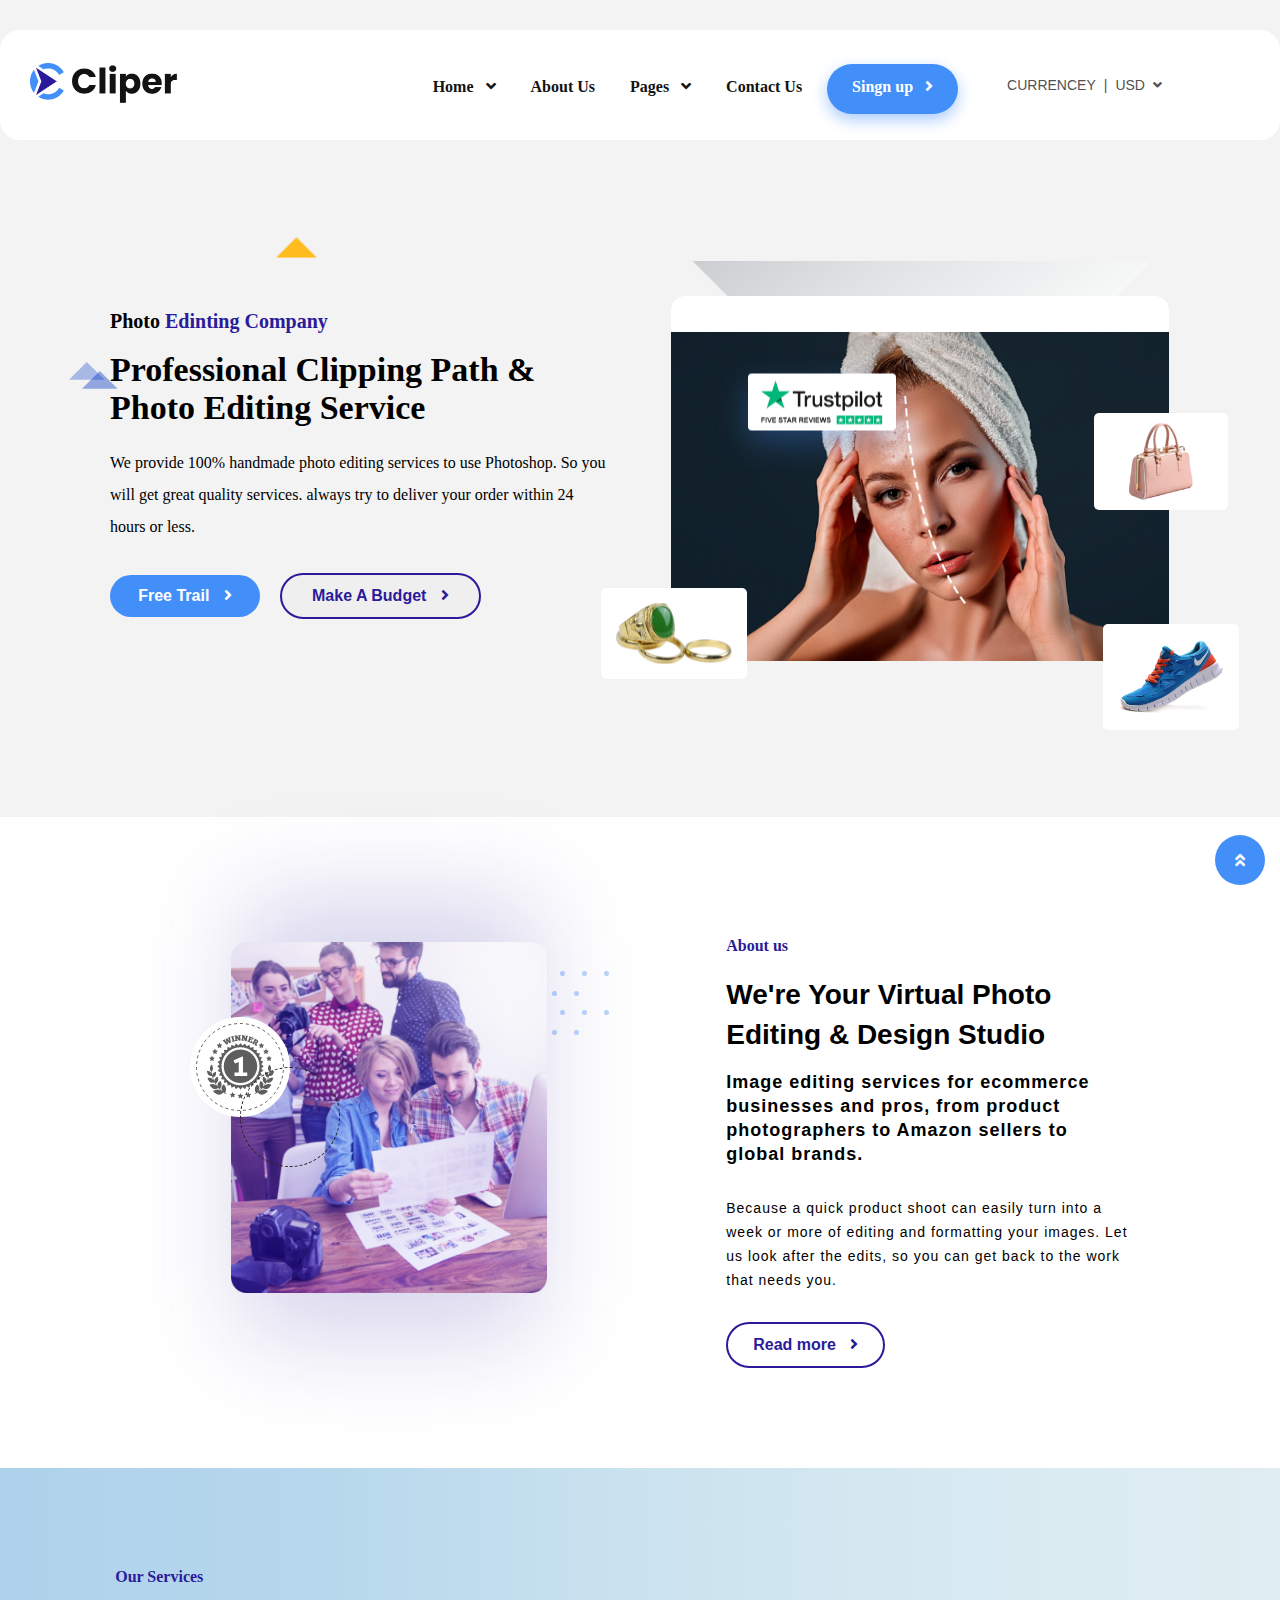
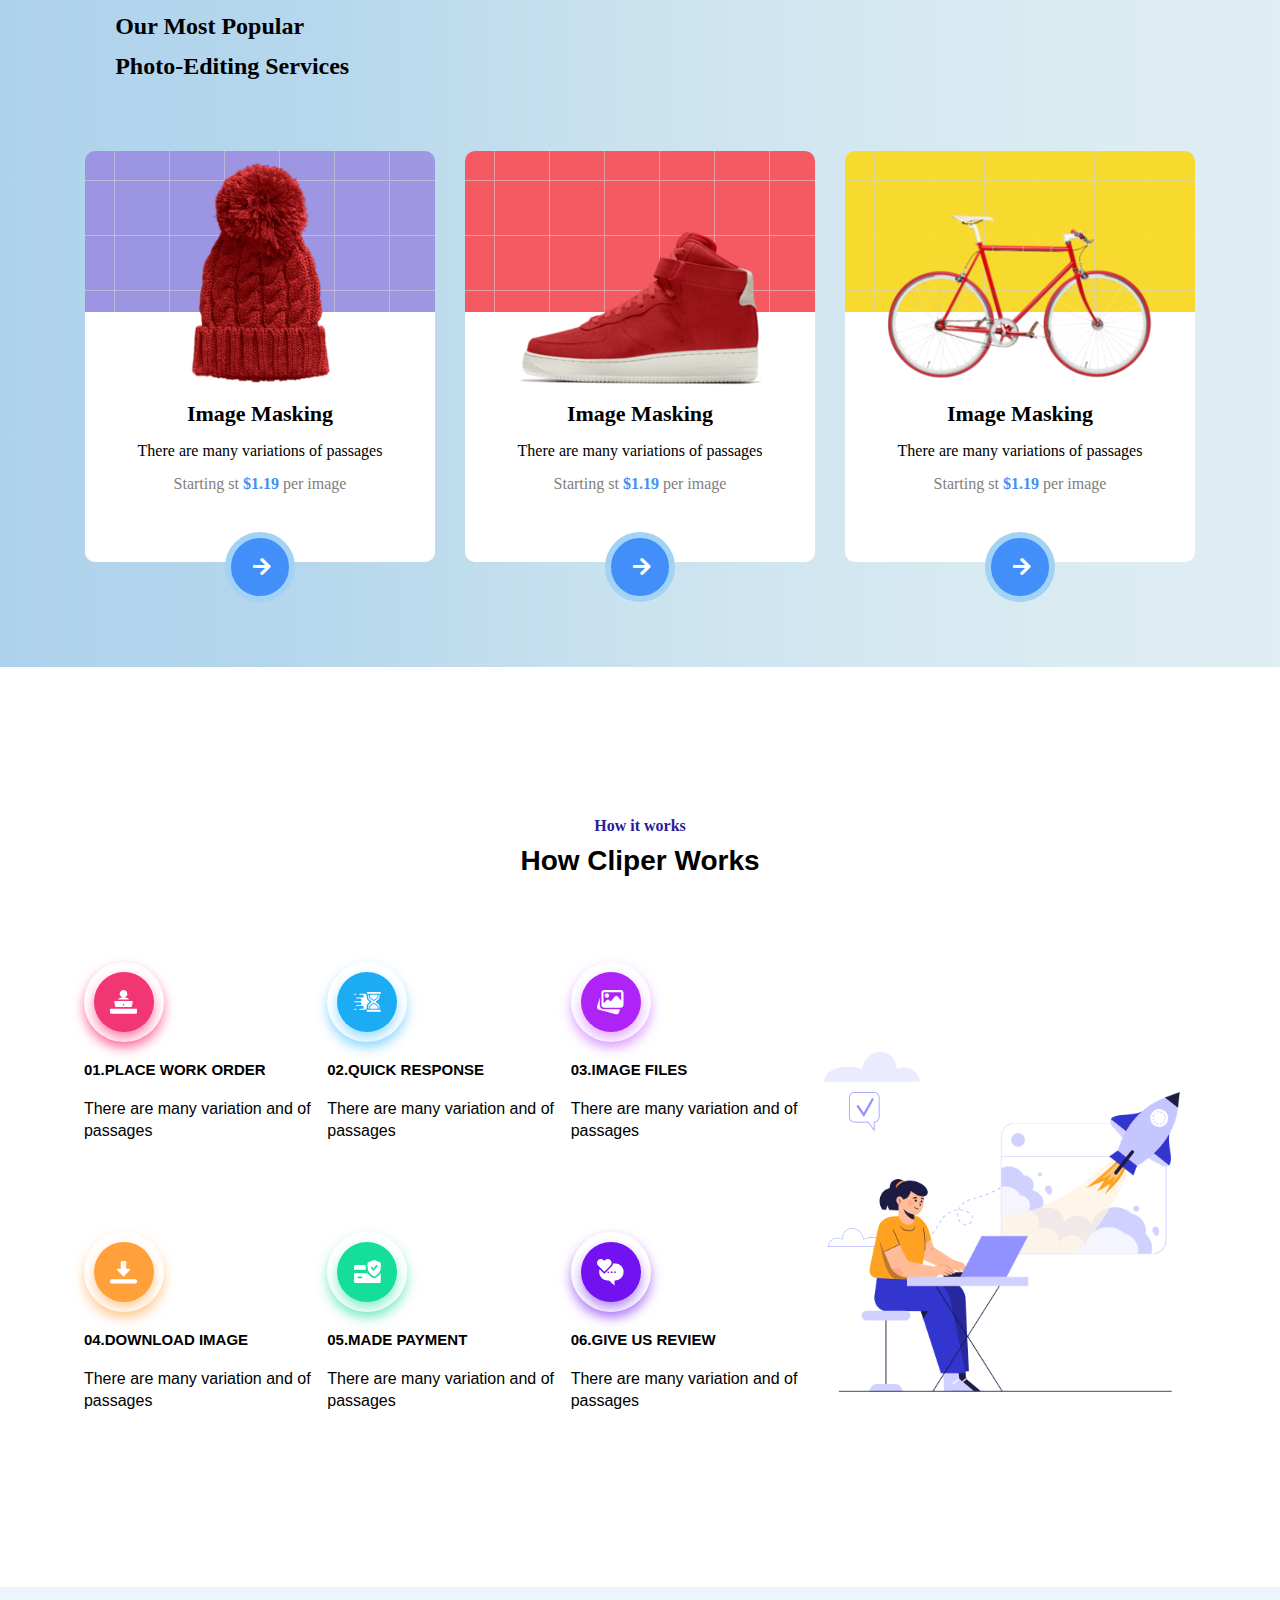
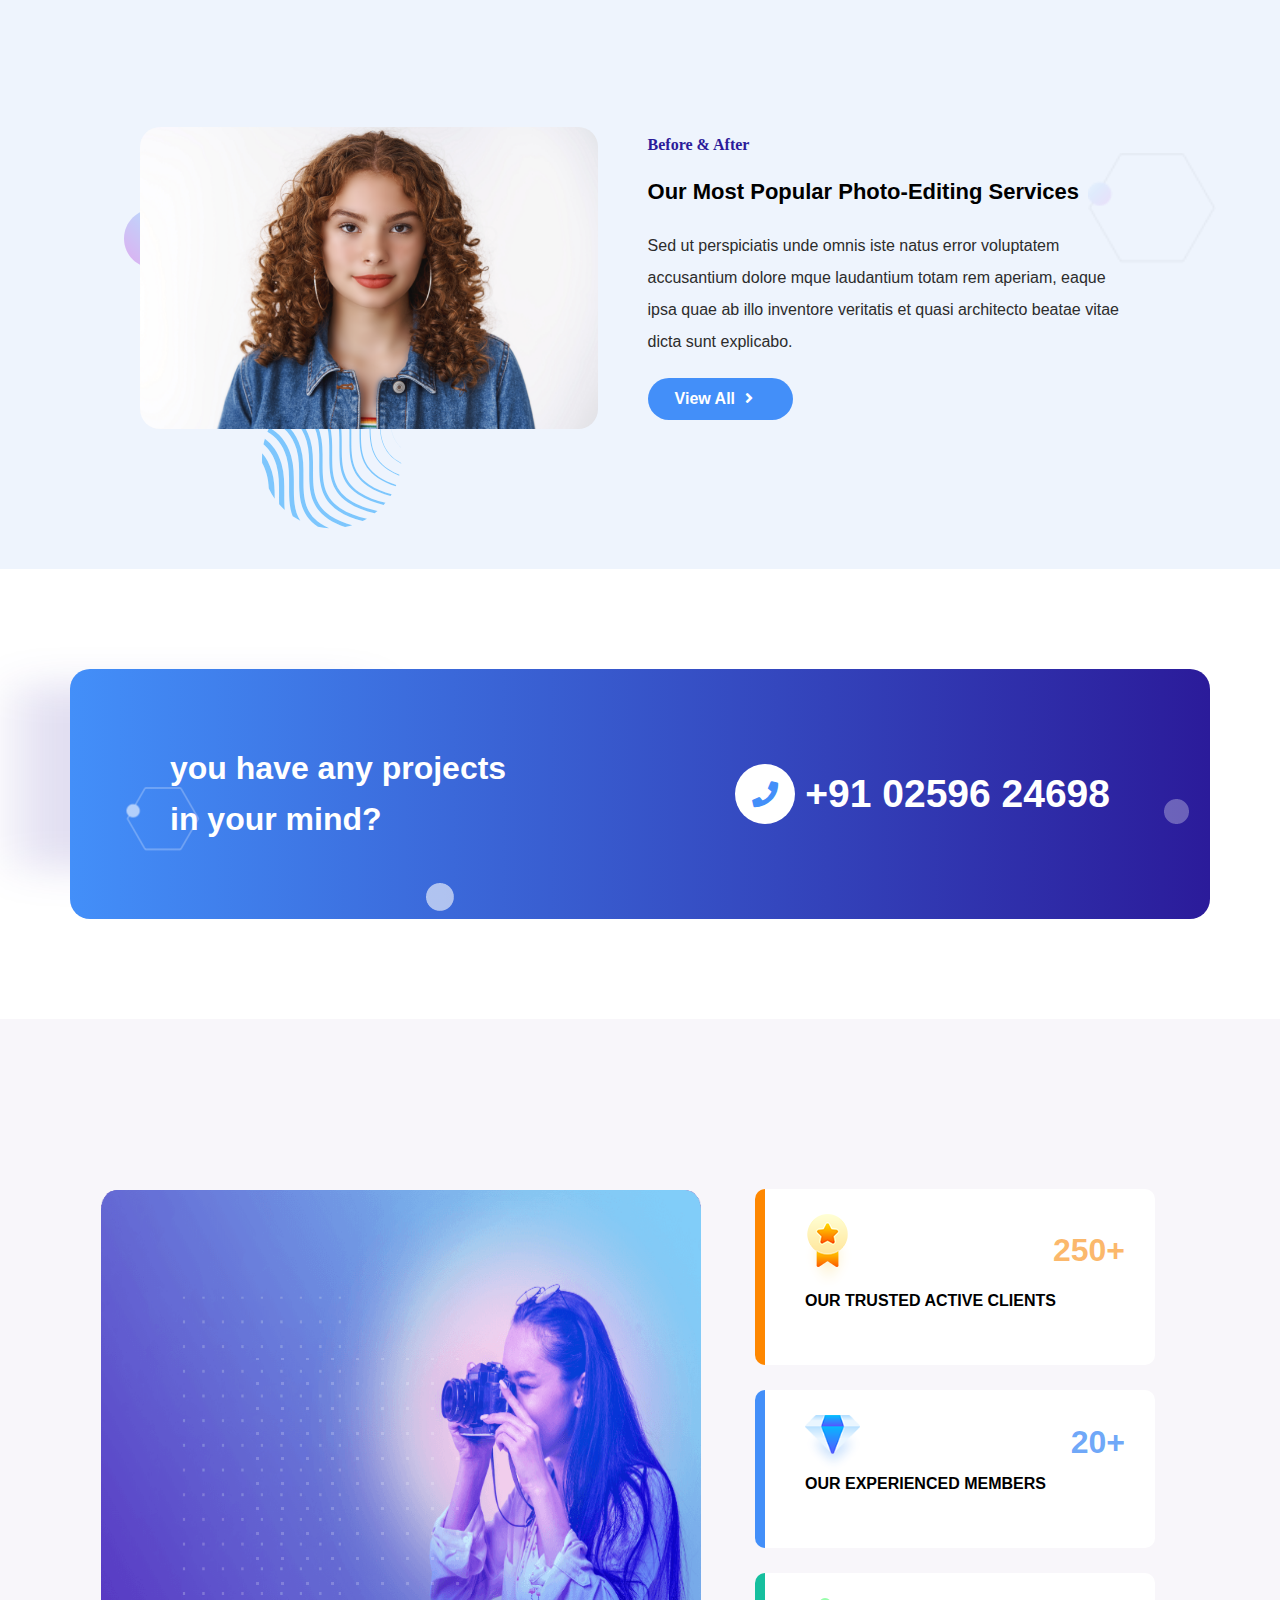
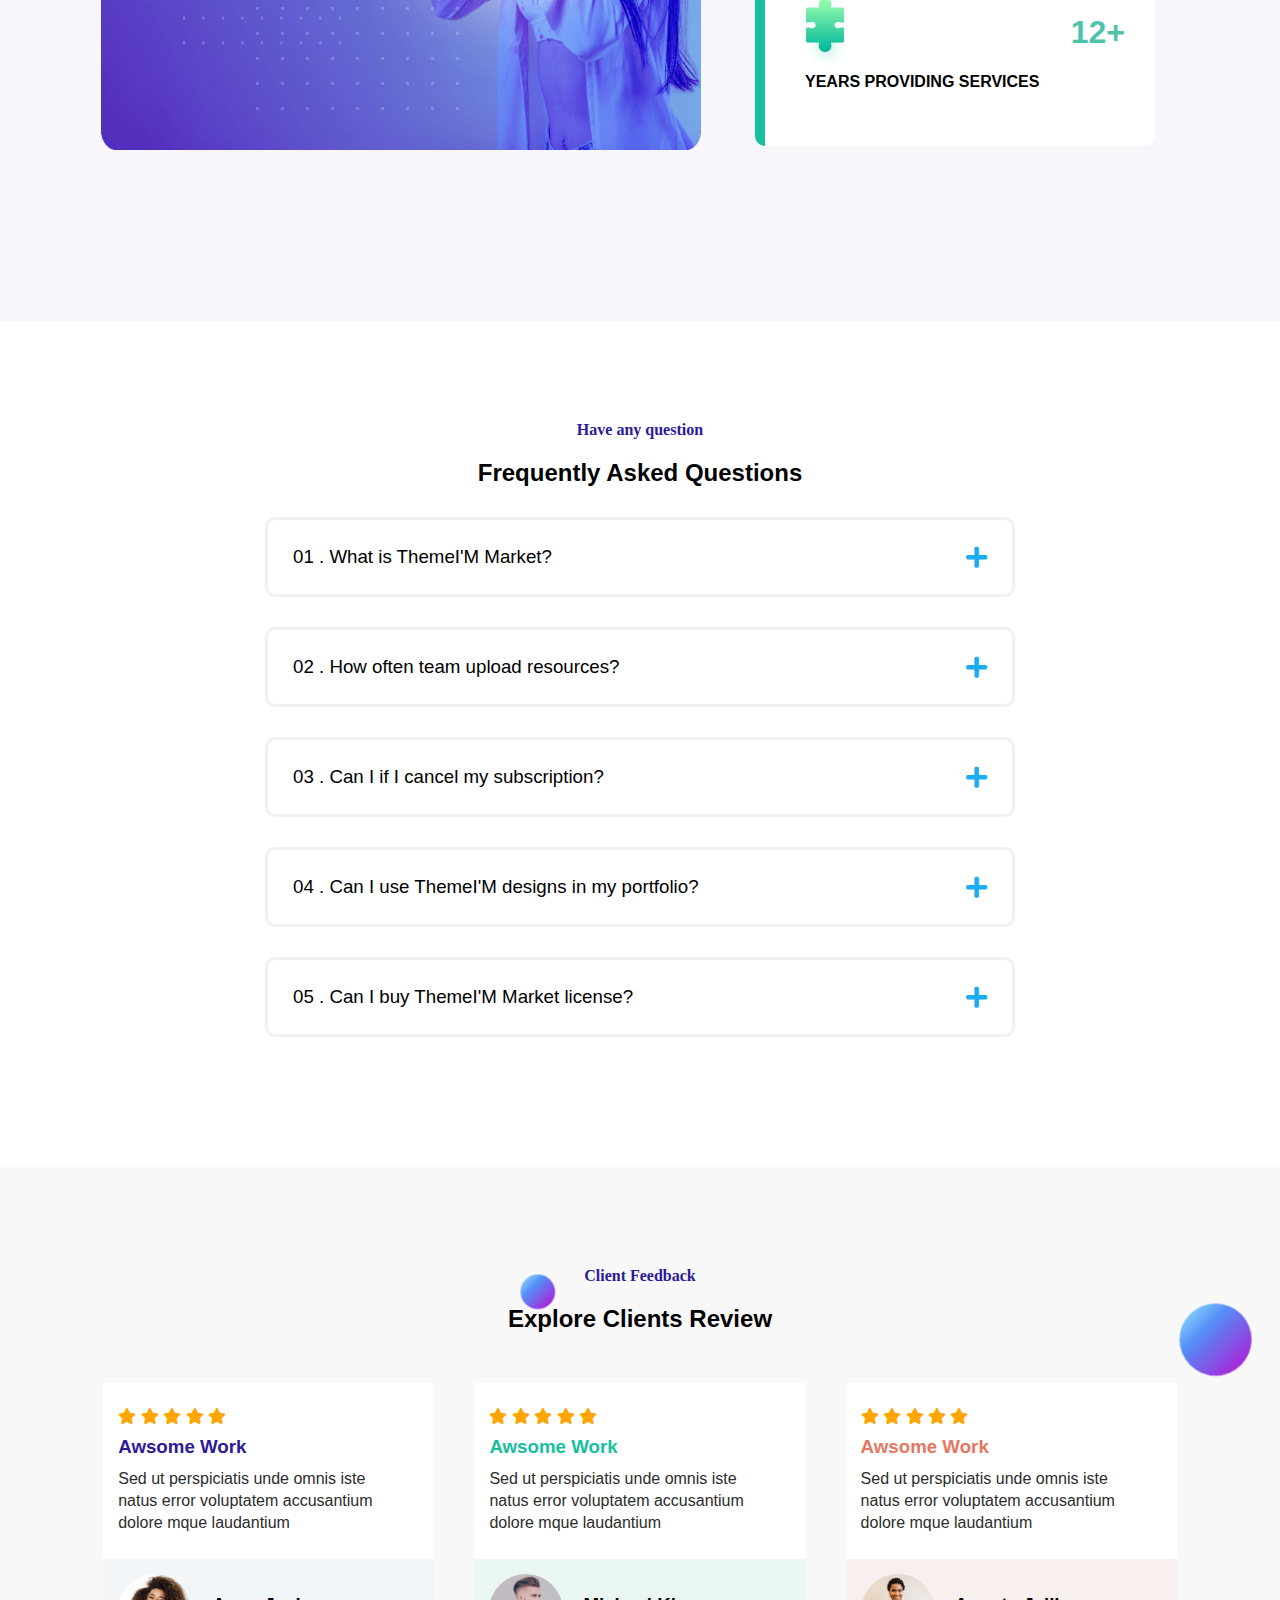
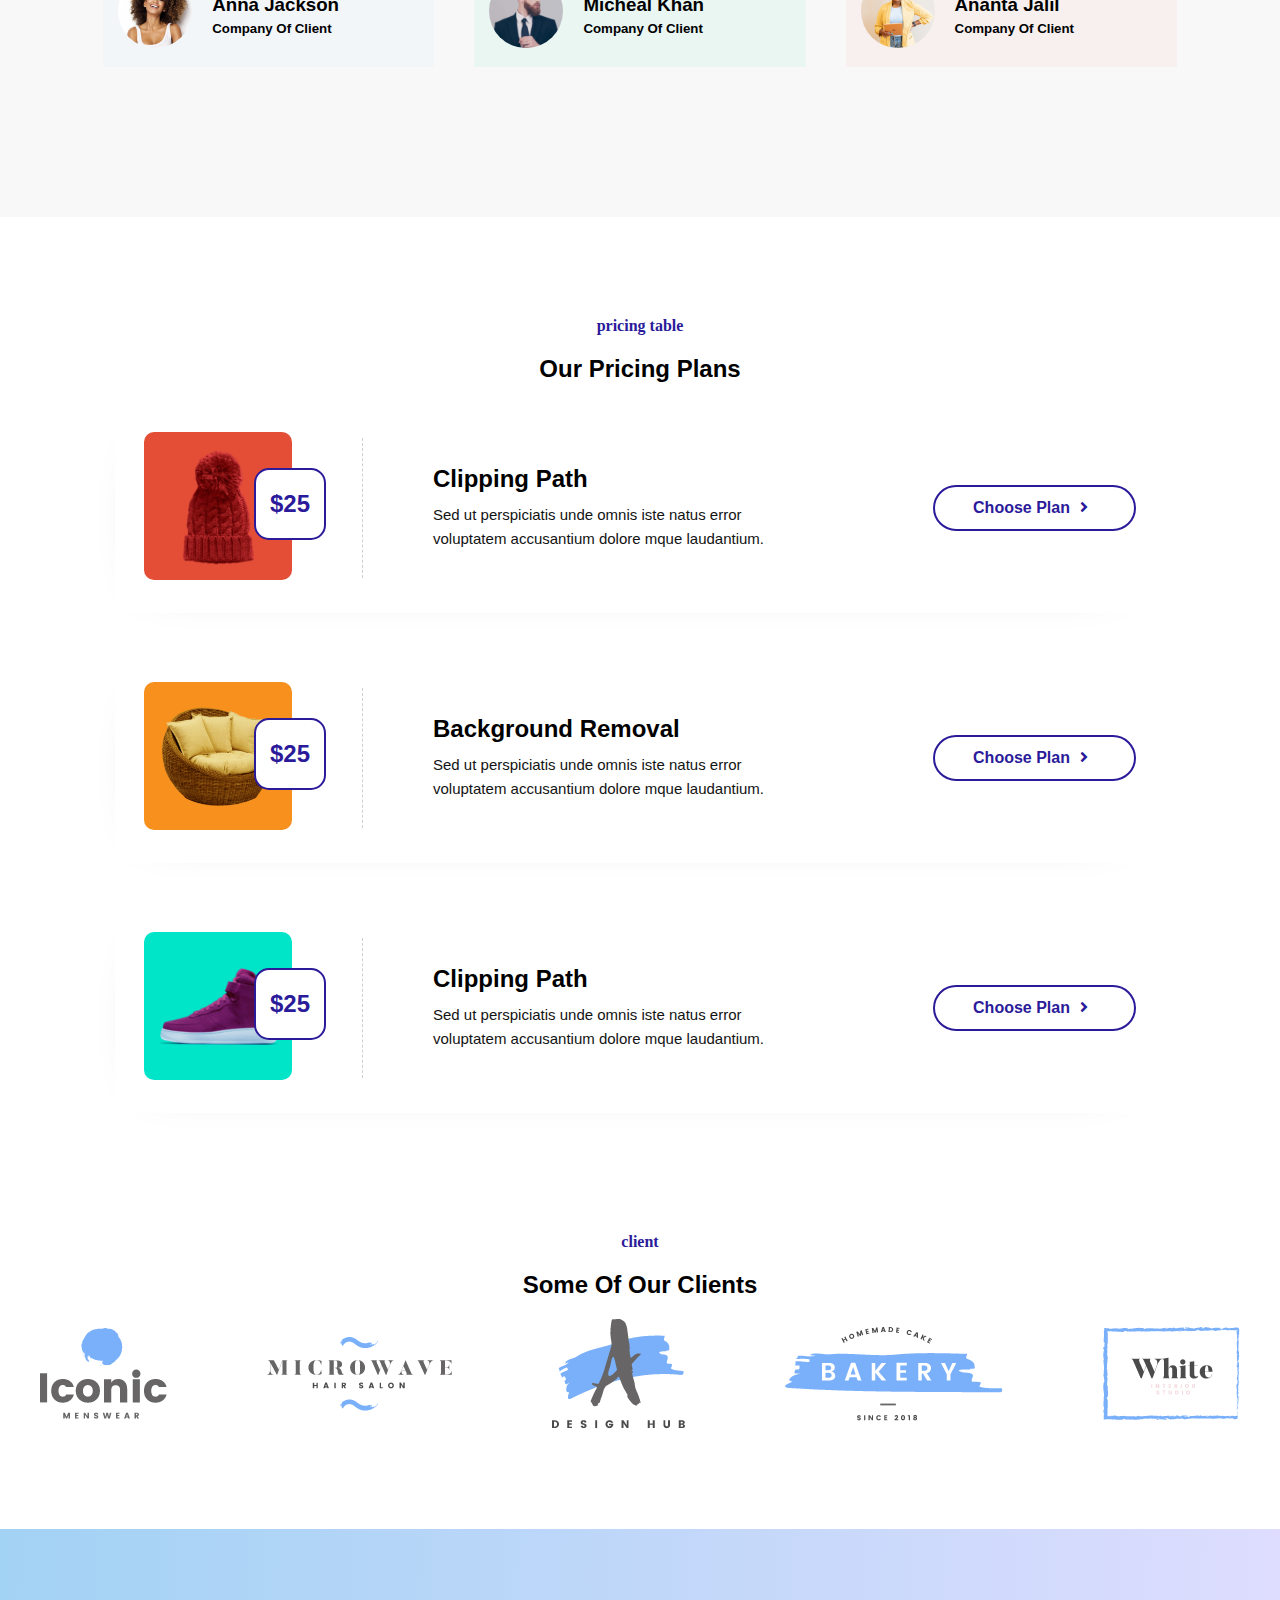
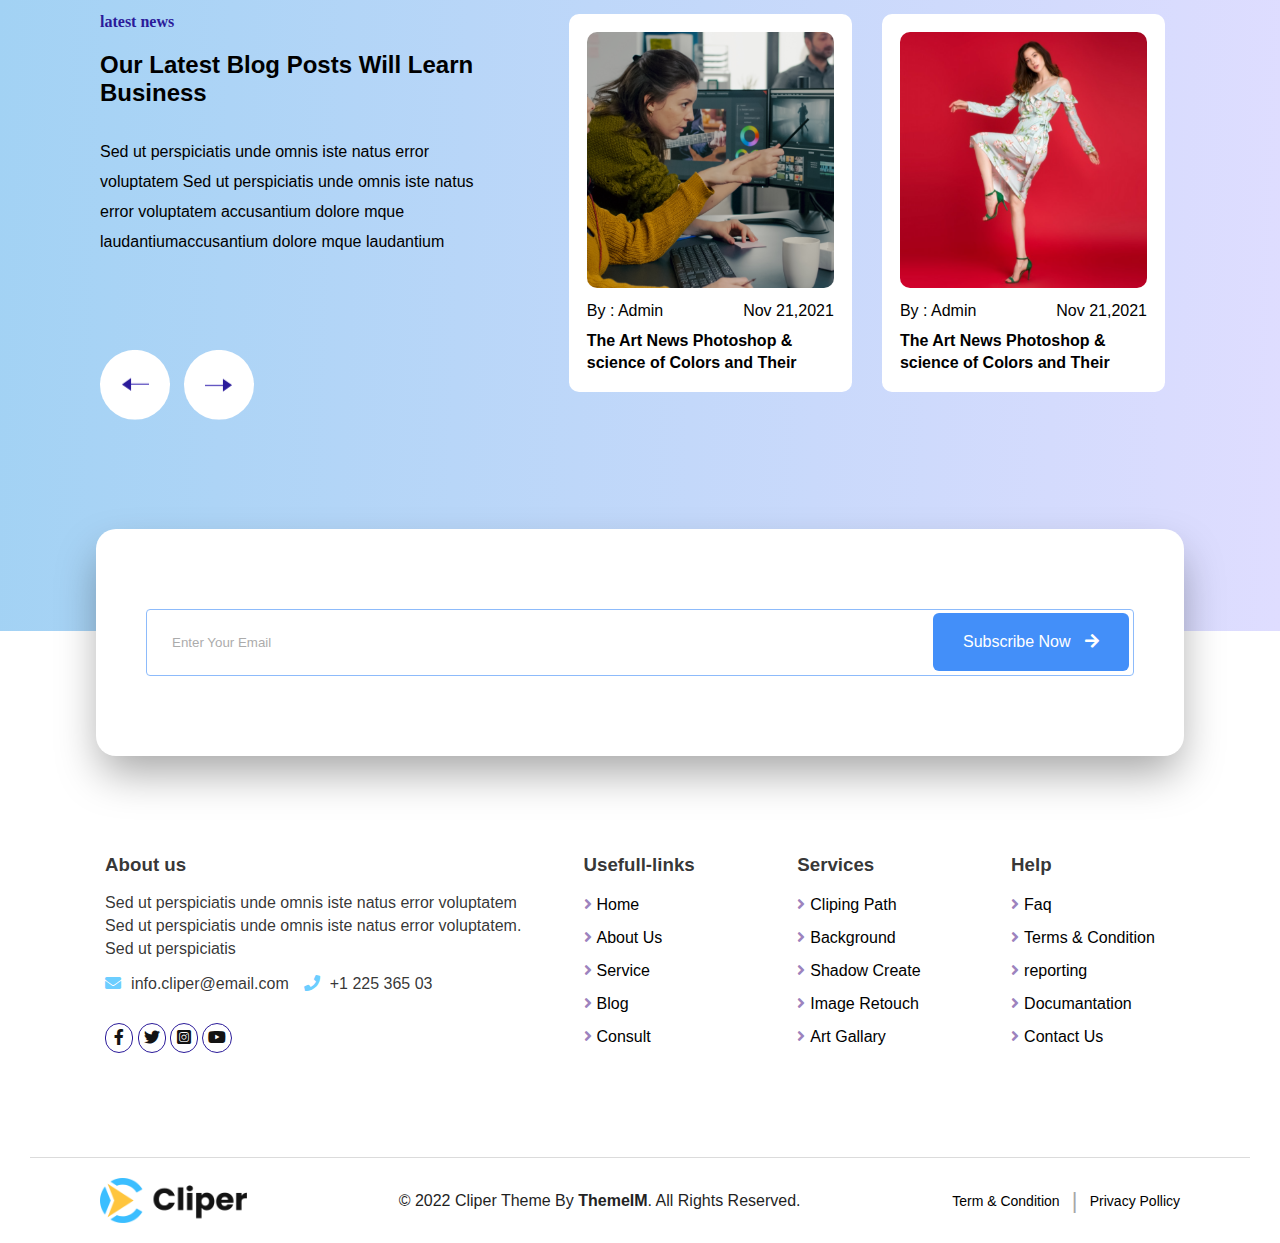
==== commit 6736f8c6: "update files" ====
--- a/index.html
+++ b/index.html
@@ -5,7 +5,7 @@
     <meta http-equiv="X-UA-Compatible" content="IE=edge">
     <meta name="viewport" content="width=device-width, initial-scale=1.0">
     <link href="style.css" rel="stylesheet">
-    <link href="../icon/fontawesome-free-6.1.1-web/css/all.min.css" rel="stylesheet">
+    <link href="fontawesome-free-5.15.4-web/css/all.min.css" rel="stylesheet">
     <title>Document</title>
 </head>
 <body>
@@ -20,7 +20,7 @@
             <img class="logo-mobile" src="image/logo.png" alt="logo-mobile">
         </figure>
         <div class="btn-bars">
-            <i class="fa fa-bars"></i>
+            <i class="fas fa-bars"></i>
         </div>
 
         
@@ -36,7 +36,7 @@
             <nav>
                 <ul>
                     <li><a href="">Home
-                        <i class="fa-solid fa-angle-down"></i></a>
+                        <i class="fas fa-angle-down icon-site-menu"></i></a>
                         <ul>
                             <li><a href="">Home Page One</a></li>
                             <li><a href="">Home Page Two</a></li>
@@ -44,7 +44,7 @@
                     </li>
                     <li><a href="">About Us</a></li>
                     <li><a href="">Pages
-                        <i class="fa-solid fa-angle-down"></i></a>
+                        <i class="fas fa-angle-down icon-site-menu"></i></a>
                         <ul>
                             <li><a href="">Service</a></li>
                             <li><a href="">Custome Question</a></li>
@@ -60,15 +60,15 @@
                     </li>
                     <li><a href="">Contact Us</a></li>
                     <li><a class="sign-up" href="">Singn up
-                        <i class="fa-solid fa-angle-right"></i></a></li>
+                        <i class="fas fa-angle-right icon-site-menu"></i></a></li>
                 </ul>
             </nav>
         </menu>
-
+        <!-- fa-solid fa-angle-down -->
         <div class="currency">
             <ul>
             <li><a href="#">CURRENCEY</a><p class="style-two">|</p><a href="#">USD</a>
-                <p class="style-two"><i class="fa-solid fa-angle-down"></i></p>
+                <p class="style-two"><i class="fas fa-angle-down icon-site-menu"></i></p>
             </li>
             </ul>
         </div>
@@ -121,8 +121,8 @@
         </p>
 
         <div class="parent-two-btn">
-            <button>Free Trail <i class="fa-solid fa-angle-right icon-make-budget"></i></button>
-            <button>Make A Budget <i class="fa-solid fa-angle-right  icon-make-budget"></i></button>
+            <button>Free Trail <i class="fas fa-angle-right icon-make-budget"></i></button>
+            <button>Make A Budget <i class="fas fa-angle-right  icon-make-budget"></i></button>
         </div>
 
     </section>
@@ -163,7 +163,7 @@
             you.
         </p>
         <button>Read more
-            <i class="fa-solid fa-angle-right icon-about-us"></i>
+            <i class="fas fa-angle-right icon-about-us"></i>
         </button>
     </div>
 </section>
@@ -196,8 +196,8 @@
     </div>
     <button class="btn-arrow">
         <p class="anim-arrow">
-        <i class="fa-solid fa-arrow-right arrow icon-arrow1"></i>
-        <i class="fa-solid fa-arrow-right arrow icon-arrow2"></i>
+        <i class="fas fa-arrow-right arrow icon-arrow1"></i>
+        <i class="fas fa-arrow-right arrow icon-arrow2"></i>
         </p>
     </button>
     
@@ -225,8 +225,8 @@
         </div>
         <button class="btn-arrow">
             <p class="anim-arrow">
-            <i class="fa-solid fa-arrow-right arrow icon-arrow1"></i>
-            <i class="fa-solid fa-arrow-right arrow icon-arrow2"></i>
+            <i class="fas fa-arrow-right arrow icon-arrow1"></i>
+            <i class="fas fa-arrow-right arrow icon-arrow2"></i>
             </p>
         </button>        
         </section>
@@ -251,8 +251,8 @@
         </div>
         <button class="btn-arrow">
             <p class="anim-arrow">
-            <i class="fa-solid fa-arrow-right arrow icon-arrow1"></i>
-            <i class="fa-solid fa-arrow-right arrow icon-arrow2"></i>
+            <i class="fas fa-arrow-right arrow icon-arrow1"></i>
+            <i class="fas fa-arrow-right arrow icon-arrow2"></i>
             </p>
         </button>        
     
@@ -284,7 +284,7 @@
 
         <!-- start item one -->
         <div class="item-one">
-            <div class="process-icon">
+            <div class="process_icon process-icon">
                 <img src="image/ss_one.png" >
             </div>
             <h5>01.PLACE WORK ORDER</h5>
@@ -384,7 +384,7 @@
                                     architecto beatae vitae dicta sunt explicabo.
                                 
         </p>
-        <button class="btn-before-after">View All<i class="fa-solid fa-angle-right icon-btn-after-before"></i></button>
+        <button class="btn-before-after">View All<i class="fas fa-angle-right icon-btn-after-before"></i></button>
     </div>
 </section>
 <!-- end before & after -->
@@ -401,7 +401,7 @@
     </div>
 
     <div class="phone-any-project">
-        <p><i class="fa-solid fa-phone icon-phon-project"></i></p>
+        <p><i class="fas fa-phone icon-phon-project"></i></p>
         <h2> +91 02596 24698</h2>
     </div>
     <img class="idea-4" src="image/idea4.png">
@@ -467,31 +467,31 @@
             <!-- box1-qu -->
             <div class="box1-qu">
                 <h3>01 . What is ThemeI'M Market?</h3>
-                <i class="fa-solid fa-plus icon-box-qu"></i>
+                <i class="fas fa-plus icon-box-qu"></i>
             </div>
 
             <!-- box2-qu -->
             <div class="box2-qu">
                 <h3>02 . How often team upload resources?</h3>
-                <i class="fa-solid fa-plus icon-box-qu"></i>
+                <i class="fas fa-plus icon-box-qu"></i>
             </div>
 
             <!-- box3-qu -->
             <div class="box3-qu">
                 <h3>03 . Can I if I cancel my subscription?</h3>
-                <i class="fa-solid fa-plus icon-box-qu"></i>
+                <i class="fas fa-plus icon-box-qu"></i>
             </div>
 
             <!-- box4-qu -->
             <div class="box4-qu">
                 <h3>04 . Can I use ThemeI'M designs in my portfolio?</h3>
-                <i class="fa-solid fa-plus icon-box-qu"></i>
+                <i class="fas fa-plus icon-box-qu"></i>
             </div>
 
             <!-- box5-qu -->
             <div class="box5-qu">
                 <h3>05 . Can I buy ThemeI'M Market license?</h3>
-                <i class="fa-solid fa-plus icon-box-qu"></i>
+                <i class="fas fa-plus icon-box-qu"></i>
             </div>
 
         </div>
@@ -515,11 +515,11 @@
 
             <div class="parent-stars-texts">
                 <div class="parent-icon-star">
-                <i class="fa-solid fa-star"></i>
-                <i class="fa-solid fa-star"></i>
-                <i class="fa-solid fa-star"></i>
-                <i class="fa-solid fa-star"></i>
-                <i class="fa-solid fa-star"></i>
+                <i class="fas fa-star"></i>
+                <i class="fas fa-star"></i>
+                <i class="fas fa-star"></i>
+                <i class="fas fa-star"></i>
+                <i class="fas fa-star"></i>
                 </div>
                 <h3>Awsome Work</h3>
                 <p>
@@ -542,11 +542,11 @@
 
                 <div class="parent-stars-texts2">
                     <div class="parent-icon-star">
-                    <i class="fa-solid fa-star"></i>
-                    <i class="fa-solid fa-star"></i>
-                    <i class="fa-solid fa-star"></i>
-                    <i class="fa-solid fa-star"></i>
-                    <i class="fa-solid fa-star"></i>
+                    <i class="fas fa-star"></i>
+                    <i class="fas fa-star"></i>
+                    <i class="fas fa-star"></i>
+                    <i class="fas fa-star"></i>
+                    <i class="fas fa-star"></i>
                     </div>
                     <h3 class="aw2">Awsome Work</h3>
                     <p>
@@ -570,11 +570,11 @@
 
                 <div class="parent-stars-texts3">
                     <div class="parent-icon-star">
-                    <i class="fa-solid fa-star"></i>
-                    <i class="fa-solid fa-star"></i>
-                    <i class="fa-solid fa-star"></i>
-                    <i class="fa-solid fa-star"></i>
-                    <i class="fa-solid fa-star"></i>
+                    <i class="fas fa-star"></i>
+                    <i class="fas fa-star"></i>
+                    <i class="fas fa-star"></i>
+                    <i class="fas fa-star"></i>
+                    <i class="fas fa-star"></i>
                     </div>
                     <h3>Awsome Work</h3>
                     <p>
@@ -628,7 +628,7 @@
             Sed ut perspiciatis unde omnis iste natus error voluptatem accusantium dolore mque laudantium.
         </p>
     </div>
-    <button class="btn-pricing-table">Choose Plan<i class="fa-solid fa-angle-right icon-btn-pricing-table"></i></button>
+    <button class="btn-pricing-table">Choose Plan<i class="fas fa-angle-right icon-btn-pricing-table"></i></button>
     </div>
     <!-- end parent-img-text-btn-pricing -1 -->
 
@@ -651,7 +651,7 @@
                 Sed ut perspiciatis unde omnis iste natus error voluptatem accusantium dolore mque laudantium.
             </p>
         </div>
-        <button class="btn-pricing-table">Choose Plan<i class="fa-solid fa-angle-right icon-btn-pricing-table"></i></button>
+        <button class="btn-pricing-table">Choose Plan<i class="fas fa-angle-right icon-btn-pricing-table"></i></button>
         </div>
         <!-- end parent-img-text-btn-pricing -2 -->
 
@@ -675,7 +675,7 @@
                 Sed ut perspiciatis unde omnis iste natus error voluptatem accusantium dolore mque laudantium.
             </p>
         </div>
-        <button class="btn-pricing-table">Choose Plan<i class="fa-solid fa-angle-right icon-btn-pricing-table"></i></button>
+        <button class="btn-pricing-table">Choose Plan<i class="fas fa-angle-right icon-btn-pricing-table"></i></button>
         </div>
         <!-- end parent-img-text-btn-pricing -3 -->
 
@@ -770,7 +770,7 @@
         <div>
         <form>
             <input type="text" placeholder="Enter Your Email">
-            <button>Subscribe Now <i class="fa-solid fa-arrow-right icon-btn-latest"></i></button>
+            <button>Subscribe Now <i class="fas fa-arrow-right icon-btn-latest"></i></button>
         </form>
         </div>
     </div>
@@ -790,22 +790,22 @@
 
             <div class="envelope-phone">
                 <div>
-                <i class="fa-solid fa-envelope"></i>
+                <i class="fas fa-envelope"></i>
                 <p> info.cliper@email.com</p>
                 </div>
-
+                
                 <div>
-                <i class="fa-solid fa-phone"></i>
+                <i class="fas fa-phone"></i>
                 <p>+1 225 365 03</p>
                 </div>
 
             </div>
 
             <div class="icons-social-media">
-                <a href=""><i class="fa-brands fa-facebook-f"></i></a>
-                <a href=""><i class="fa-brands fa-twitter"></i></a>
+                <a href=""><i class="fab fa-facebook-f"></i></a>
+                <a href=""><i class="fab fa-twitter"></i></a>
                 <a href=""><i class="fab fa-instagram-square"></i></a>
-                <a href=""><i class="fa-brands fa-youtube"></i></a>
+                <a href=""><i class="fab fa-youtube"></i></a>
             </div>
         </div>
 
@@ -814,11 +814,11 @@
             <h3>Usefull-links</h3>
             <nav>
                 <ul>
-                    <li><i class="fa-solid fa-angle-right icon-footer-menu"></i>Home</li>
-                    <li><i class="fa-solid fa-angle-right icon-footer-menu"></i>About Us</li>
-                    <li><i class="fa-solid fa-angle-right icon-footer-menu"></i>Service</li>
-                    <li><i class="fa-solid fa-angle-right icon-footer-menu"></i>Blog</li>
-                    <li><i class="fa-solid fa-angle-right icon-footer-menu"></i>Consult</li>
+                    <li><a href="#"><i class="fas fa-angle-right icon-footer-menu"></i>Home</a></li>
+                    <li><a href="#"><i class="fas fa-angle-right icon-footer-menu"></i>About Us</a></li>
+                    <li><a href="#"><i class="fas fa-angle-right icon-footer-menu"></i>Service</a></li>
+                    <li><a href="#"><i class="fas fa-angle-right icon-footer-menu"></i>Blog</a></li>
+                    <li><a href="#"><i class="fas fa-angle-right icon-footer-menu"></i>Consult</a></li>
                 </ul>
             </nav>
         </div>
@@ -828,11 +828,11 @@
             <h3>Services</h3>
             <nav>
                 <ul>
-                    <li><i class="fa-solid fa-angle-right icon-footer-menu"></i>Cliping Path</li>
-                    <li><i class="fa-solid fa-angle-right icon-footer-menu"></i>Background</li>
-                    <li><i class="fa-solid fa-angle-right icon-footer-menu"></i>Shadow Create</li>
-                    <li><i class="fa-solid fa-angle-right icon-footer-menu"></i>Image Retouch</li>
-                    <li><i class="fa-solid fa-angle-right icon-footer-menu"></i>Art Gallary</li>
+                    <li><a href="#"><i class="fas fa-angle-right icon-footer-menu"></i>Cliping Path</a></li>
+                    <li><a href="#"><i class="fas fa-angle-right icon-footer-menu"></i>Background</a></li>
+                    <li><a href="#"><i class="fas fa-angle-right icon-footer-menu"></i>Shadow Create</a></li>
+                    <li><a href="#"><i class="fas fa-angle-right icon-footer-menu"></i>Image Retouch</a></li>
+                    <li><a href="#"><i class="fas fa-angle-right icon-footer-menu"></i>Art Gallary</a></li>
                 </ul>
             </nav>
         </div>
@@ -842,11 +842,11 @@
             <h3>Help</h3>
             <nav>
                 <ul>
-                    <li><i class="fa-solid fa-angle-right icon-footer-menu"></i>Faq</li>
-                    <li><i class="fa-solid fa-angle-right icon-footer-menu"></i>Terms & Condition</li>
-                    <li><i class="fa-solid fa-angle-right icon-footer-menu"></i>reporting</li>
-                    <li><i class="fa-solid fa-angle-right icon-footer-menu"></i>Documantation</li>
-                    <li><i class="fa-solid fa-angle-right icon-footer-menu"></i>Contact Us</li>
+                    <li><a href="#"><i class="fas fa-angle-right icon-footer-menu"></i>Faq</a></li>
+                    <li><a href="#"><i class="fas fa-angle-right icon-footer-menu"></i>Terms & Condition</a></li>
+                    <li><a href="#"><i class="fas fa-angle-right icon-footer-menu"></i>reporting</a></li>
+                    <li><a href="#"><i class="fas fa-angle-right icon-footer-menu"></i>Documantation</a></li>
+                    <li><a href="#"><i class="fas fa-angle-right icon-footer-menu"></i>Contact Us</a></li>
                 </ul>
             </nav>
         </div>
@@ -879,7 +879,7 @@
     <!-- btn up -->
     <div class="up">
         <a class="top" href="#top">
-            <i class="fa fa-bars"></i>
+            <i class="fas fa-angle-double-up"></i>
         </a>
     </div>
 </body>
--- a/style.css
+++ b/style.css
@@ -12,6 +12,9 @@
 }
 body {
     font-family: "Poppins", sans-serif;
+}
+html{
+    scroll-behavior: smooth;
 }
 /* width */
 body::-webkit-scrollbar {
@@ -30,7 +33,6 @@
 /* ---------------- start img for back header */
 .img-for-back-header{
     background-color: rgb(243, 243, 243);
-    padding-top: 30px;
 }
 /* ------------------ end img for back header */
 
@@ -77,7 +79,6 @@
     align-items: baseline;
 }
 .site-menu > nav > ul > li{
-    /* border: 1px solid red; */
     display: flex;
     justify-content: center;
     width: fit-content;
@@ -117,7 +118,7 @@
     width: 250px;
     z-index: 999;
     transition: all 0.5s;
-    transform: translateY(-40px);
+    transform: translateY(-2px);
     opacity: 0;
     visibility: hidden;
     z-index: 99;
@@ -127,14 +128,6 @@
     opacity: 1;
     visibility: visible;
 }
-/* @keyframes menu-top-bottom{
-    0%{
-        height: 0;
-    }
-    100%{
-        height: 100%;
-    }
-} */
 .site-menu > nav > ul > li > ul > li{
     padding: 15px 10px 15px 0;
     cursor: pointer;
@@ -142,7 +135,15 @@
 .site-menu > nav > ul > li > ul > li > a{
     color: #525252;
     font-size: 15px;
+    font-weight: 600;
     padding: 15px 0px 0 8px;
+    transition: all 0.6s;
+}
+.site-menu > nav > ul > li > ul > li:hover{
+    background-color: #d1eaf7d3;
+}
+.site-menu > nav > ul > li > ul > li:hover > a{
+    color: #5086d6;
 }
 /* sign up */
 .sign-up{
@@ -227,7 +228,6 @@
         opacity: 0;
         transform: translate(-50px , 40px);
     }
-    
 }
 .sl-2-0{
     position: absolute;
@@ -303,14 +303,12 @@
     color: #2B1B9A;    
 }
 .photo-editing > h2{
-    /* border: 1px solid red; */
     text-align: center;
     font-family: 'lato';
     font-size: 34px;
     font-weight: 900;
 }
 .photo-editing > p{
-    /* border: 1px solid red; */
     font-family: 'lato';
     font-size: 16px;
     font-weight: 400;
@@ -319,11 +317,8 @@
     text-align: center;
 }
 .parent-two-btn{
-    /* border: 1px solid red; */
     padding-top: 30px;
     margin-bottom: 50px;
-    /* width: 100%; */
-    /* max-width: 400px; */
     display: flex;
     flex-direction: column;
     justify-content: center;
@@ -339,7 +334,6 @@
     color: #ffffff;
     font-weight: 600;
     font-size: 16px;
-    
 }
 .icon-make-budget{
     margin-left: 10px;
@@ -357,16 +351,14 @@
         font-size: 16px;
 }
 /* --------------- end photo editing company */
+
 /* ---------------start image and animations */
 .image-and-animations{
     display: none;
-    /* border: 1px solid red; */
-    /* display: flex; */
     justify-content: center;
     align-items: center;
 }
 .image-and-animations > figure{
-    /* border: 2px solid blue; */
     display: flex;
     flex-direction: column;
     justify-content: center;
@@ -374,68 +366,52 @@
     position: relative;
 }
 .img1{
-    /* border: 1px solid red; */
     width: 89%;
     margin-top: 100px;
-    /* position: relative; */
 }
 .img1:hover{
     transition: all 0.5s;
     transform: rotate(3deg);
 }
-.img2 , .img2 , .img3 , .img4 , .img5{
-    position: absolute;
+.img2 , .img3 , .img4 , .img5{
+    position: absolute;
+    display: none;
 }
 .img2{
     transform: translate(50% , 50%);
     left: -10%;
-    top: -15%;
+    top: -8%;
     animation: img2 4s infinite ease-in-out;
 }
 @keyframes img2{
-    /* 0%, 20%, 53%, 100% {
-        animation-timing-function: cubic-bezier(0.215, 0.61, 0.355, 1);
-        transform: translateZ(0);
-    }
-    40%, 43% {
-        animation-timing-function: cubic-bezier(0.755, 0.05, 0.855, 0.06);
-        transform: translate3d(0, -30px, 0) scaleY(1.1);
-    }
-    70% {
-        animation-timing-function: cubic-bezier(0.755, 0.05, 0.855, 0.06);
-        transform: translate3d(0, -15px, 0) scaleY(1.05);
-    }
-    80% {
-        transition-timing-function: cubic-bezier(0.215, 0.61, 0.355, 1);
-        transform: translateZ(0) scaleY(0.95);
-    }
-    90% {
-    transform: translate3d(0, -4px, 0) scaleY(1.02);
-    } */
     0%{
-        transform: translateY(0px);
-    }
-    20%{
-        transform: translateY(30px);
+        transform: translate3d(0 , 0 , 0);
+    }
+    30%{
+        transform: translate3d(0, -40px, 0) scaleY(1.1);
     }
     40%{
-        transform: translateY(0px); 
-    }
-    50%{
-        transform: translateY(15px);
+        transform: translate3d(0, -40px, 0) scaleY(1.1);
+    }
+    45%{
+        transform: translate3d(0, 0px, 0) scaleY(0.93);
     }
     60%{
-        transform: translateY(0px);
-    }
-    80%{
-        transform: translateY(0px);
+        transform: translate3d(0, -23px, 0) scaleY(1.05);
+    }
+    63%{
+        transform: translate3d(0, -23px, 0) scaleY(1.05);
+    }
+    75%{
+        transform: translate3d(0, 0px, 0) scaleY(0.93);
+    }
+    90%{
+        transform: translate3d(0, -10px, 0);
     }
     100%{
-        transform: translateY(0px);
-    }
-    
-}
-
+        transform: translate3d(0, 0, 0);
+    } 
+}
 .img3{
     right: -5%;
     top: 32%;
@@ -489,6 +465,7 @@
     }
 }
 /* -----------------end image and animations */
+
 /* -----------------start about us */
 .about-us-image{
     display: flex;
@@ -813,7 +790,6 @@
     align-items: center;
 }
 .img-how-works{
-    /* border: 1px solid olive; */
     display: none;
     width: 40%;
     height: 300px;
@@ -831,7 +807,6 @@
     margin-top: -40px;
 }
 .img-how-works > img:nth-of-type(3){
-    /* border: 1px solid red; */
     position: absolute;
     transform: translate(50%  50%);
     right: 400px;
@@ -869,7 +844,6 @@
 
 /* -----------start parent items works */
 .parent-item-works{
-    /* border: 2px solid green; */
     display: flex;
     flex-direction: column;
     justify-content: center;
@@ -915,6 +889,7 @@
 .item-six > h5{
     font-weight: 700;
     font-size: 15px;
+    text-align: center;
 }
 .item-one > p,
 .item-two > p,
@@ -952,6 +927,8 @@
 .process_icon_4::before,
 .process_icon_5::before,
 .process_icon_6::before {
+    height: calc(100% + 20px);
+    width: calc(100% + 20px);
     position: absolute;
     content: "";
     border-radius: 50px;
@@ -966,8 +943,6 @@
     box-shadow: 0px 6px 12px #ff005780;
 }
 .process_icon::before {
-    height: calc(100% + 20px);
-    width: calc(100% + 20px);
     background: #fff;
     box-shadow: 0px 6px 12px #ff005780;
 }
@@ -975,38 +950,38 @@
     background: #1CACF3;
     box-shadow: 0px 6px 12px #3bbeff80;
 }
-.process_icon.process_icon_2::before {
+.process_icon_2::before {
     box-shadow: 0px 6px 12px #3bbeff80;
 }
 .process_icon_3 {
     background: #AE23F5;
     box-shadow: 0px 6px 12px #c656ff80;
 }
-.process_icon.process_icon_3::before {
+.process_icon_3::before {
     box-shadow: 0px 6px 12px #c656ff80; 
 }
 .process_icon_4 {
     background: #FFA03A;
     box-shadow: 0px 6px 12px #ffa03a80;
 }
-.process_icon.process_icon_4::before {
-    background: #FFFFFF99 0% 0% no-repeat padding-box;
+.process_icon_4::before {
+    background: #FFFFFF99;
     box-shadow: 0px 6px 12px #ffa03a80;
 }
-.process_icon.process_icon_5 {
+.process_icon_5 {
     background: #15DE9B;
     box-shadow: 0px 6px 12px #15de9b80;
 }
 .process_icon_5::before {
-    background: #FFFFFF99 0% 0% no-repeat padding-box;
+    background: #FFFFFF99;
     box-shadow: 0px 6px 12px #15de9b80;
 }
-.process_icon.process_icon_6 {
+.process_icon_6 {
     background: #7212F1;
     box-shadow: 0px 6px 12px #7212f180;
 }
-.process_icon.process_icon_6::before {
-    background: #FFFFFF99 0% 0% no-repeat padding-box;
+.process_icon_6::before {
+    background: #FFFFFF99;
     box-shadow: 0px 6px 12px #7212f180;
 }
 /* -------------end parent items works */
@@ -1064,23 +1039,23 @@
     transform: translate(50% , 50%);
     left: 94px;
     margin-top: -250px;
-    animation: animationFramesOne 10s infinite;
-}
-@keyframes animationFramesOne{
+    animation: circle-move-anim 10s infinite;
+}
+@keyframes circle-move-anim{
     0% {
         transform: translate(0px, 0px) rotate(0deg);
     }
     20% {
-        transform: translate(73px, -1px) rotate(36deg);
+        transform: translate(70px, -1px) rotate(40deg);
     }
     40% {
-        transform: translate(141px, 72px) rotate(72deg);
+        transform: translate(140px, 70px) rotate(70deg);
     }
     60% {
-        transform: translate(83px, 122px) rotate(108deg);
+        transform: translate(80px, 120px) rotate(100deg);
     }
     80% {
-        transform: translate(-40px, 72px) rotate(144deg);
+        transform: translate(-40px, 70px) rotate(150deg);
     }
     100% {
         transform: translate(0px, 0px) rotate(0deg);
@@ -1096,7 +1071,6 @@
     font-weight: 700;
 }
 .parent-before-after-img > div > h2{
-    /* border: 1px solid red; */
     font-weight: 700;
     line-height: 32px;
     font-size: 22px;
@@ -1115,7 +1089,6 @@
     font-family: "Poppins", sans-serif;
 }
 .parent-before-after-img > div > img{
-    /* border: 1px solid red; */
     position: absolute;
     display: none;
     transform: translate(50%, 50%);
@@ -1124,17 +1097,15 @@
     margin-top: -3%;
     opacity: 0.3;
     transition: all 0.3s ease-out 0s;
-    animation: flipInX 20s infinite;
+    animation: flipInX 20s infinite ease-in;
 }
 @keyframes flipInX{
     0% {
         transform: perspective(400px) rotateX(90deg);
-        animation-timing-function: ease-in;
         opacity: 0;
     }
     40% {
         transform: perspective(400px) rotateX(-20deg);
-        animation-timing-function: ease-in;
     }
     60% {
         transform: perspective(400px) rotateX(10deg);
@@ -1169,17 +1140,14 @@
 }
 /* ------------------end before & after */
 
-
 /* --------------start parent have-any-project */
 .parent-have-any-project{
     display: none;
-    /* border: 1px solid blue; */
     justify-content: center;
     padding: 100px 0 ;
     width: 100%;
 }
 .parent-have-any-project > img{
-    /* border: 1px solid red; */
     position: absolute;
     width: 40%;
     height: 300px;
@@ -1188,7 +1156,6 @@
     margin-top: -15%;
 }
 .have-any-project{
-    /* border: 1px solid red; */
     display: flex;
     justify-content: space-between;
     align-items: center;
@@ -1262,35 +1229,28 @@
     justify-content: center;
     align-items: center;
     margin-right: 10px;
-    animation: bounceIn 2s linear infinite;
-}
-@keyframes bounceIn{
-    /* 0%, 20%, 40%, 60%, 80%, 100% {
-        animation-timing-function: cubic-bezier(0.215, 0.61, 0.355, 1);
-    }
-    0% {
+    animation: icon-phone-scale 2s linear infinite;
+}
+@keyframes icon-phone-scale{
+    10%{
+        transform: scale(0.2);
         opacity: 0;
-        transform: scale3d(0.3, 0.3, 0.3);
-    }
-    20% {
-        transform: scale3d(1.1, 1.1, 1.1);
-    }
-    40% {
-        transform: scale3d(0.9, 0.9, 0.9);
-    }
-    60% {
+    }
+    20%{
+        transform: scale(1.1);
+    }
+    40%{
+        transform: scale(0.9);
+    }
+    60%{
+        transform: scale(1.03);
+    }
+    80%{
+        transform: scale(0.97);
+    }
+    100%{
+        transform: scale(1);
         opacity: 1;
-        transform: scale3d(1.03, 1.03, 1.03);
-    }
-    80% {
-        transform: scale3d(0.97, 0.97, 0.97);
-    }
-    100% {
-        opacity: 1;
-        transform: scaleX(1);
-    } */
-    10%{
-
     }
 }
 .phone-any-project > h2{
@@ -1308,13 +1268,11 @@
 @keyframes circle-top-bottom2{
     0% {
         opacity: 0;
-        transform: scale3d(0.1, 0.1, 0.1) translate3d(0, -1000px, 0);
-        animation-timing-function: cubic-bezier(0.55, 0.055, 0.675, 0.19);
+        transform: scale(0.1) translateY(-1000px);
     }
     60% {
         opacity: 1;
-        transform: scale3d(0.475, 0.475, 0.475) translate3d(0, 60px, 0);
-        animation-timing-function: cubic-bezier(0.175, 0.885, 0.32, 1);
+        transform: scale(0.5) translateY(70px);
     }
 }
 /* ----------------end parent have-any-project */
@@ -1353,6 +1311,7 @@
         transform: translateY(-20px);
     }
 }
+
 .parent-boxes{
     padding: 50px 10px;
     display: flex;
@@ -1998,41 +1957,59 @@
 .icons-social-media{
     position: relative;
     margin: 20px 0;
-    /* display: flex; */
-    /* border: 1px solid red; */
 }
 .icons-social-media > a{
+    position: relative;
     border: 1px solid #2B1B9A;
     border-radius: 50px;
     padding: 5px;
     color: #131313;
-    /* margin-right: 5px; */
+    height: 30px;
+    overflow: hidden;
+    display: inline-block;
 }
 .icons-social-media > a:nth-of-type(1){
     padding:5px 8px;
 }
-.icons-social-media > i{
-    transition: all 0.9;
+.icons-social-media > a:nth-of-type(3){
+    padding:5px 6px;
+}
+.icons-social-media > a > i{
+    transition: all 0.6s;
+    display: inline-block;
+    transform-origin: 50% 50%;
 }
 .icons-social-media > a::before{
     content: '';
     position: absolute;
-    width: 0;
+    bottom: 0px;
+    left: 0px;
+    transition: 0.9s;
+    width: 60px;
     height: 0px;
-    bottom: -5px;
-    left: 0;
-    transition: 0.9s;
-    /* overflow: hidden; */
-}
-.icons-social-media > a:hover{
-    content: 'aaaa';
+}
+.icons-social-media > a:nth-of-type(1):before{
+    background-color: #3b5999;
+}
+.icons-social-media > a:nth-of-type(2):before{
+    background-color: #55acee;
+}
+.icons-social-media > a:nth-of-type(3):before{
+    background-color: #0077b5;
+}
+.icons-social-media > a:nth-of-type(4):before{
+    background-color: #dd4b39;
+}
+.icons-social-media > a:hover::before{
+    content: '';
+    width: 100%;
+    height: 100%;
+    z-index: -999;
+}
+.icons-social-media > a:hover > i{
     color: #ffffff;
-    background: #3b5999;
-    height: 50px;
-    width: 50px;
-    border-radius: 50px;
-}
-
+    transform: rotateY(360deg);  
+}
 .usefull-links{
     width: 100%;
 }
@@ -2053,7 +2030,6 @@
     margin-bottom: 15px;
 }
 .help > nav > ul > li:nth-of-type(2){
-    /* border: 1px solid red; */
     width: 150px;
 }
 .icon-footer-menu{
@@ -2151,14 +2127,12 @@
         margin-top: 20px;
     }
     .parent-two-btn{
-        /* border: 1px solid red; */
         flex-direction: row;
         align-items: baseline;
         width: 100%;
         padding-left: 30px;
     }
     .parent-two-btn > button:nth-of-type(2){
-        /* border: 1px solid red; */
         margin-left: 20px;
         padding: 12px 30px !important;
     }
@@ -2177,7 +2151,6 @@
     /* items how work */
     .parent-item-works{
         flex-direction: row;
-        /* align-items: baseline; */
     }
     .item-one,
     .item-two,
@@ -2185,8 +2158,7 @@
     .item-four,
     .item-five,
     .item-six{
-        /* padding: 0; */
-        width: 30%;   
+        width: 30%;  
     }
     .next-section > figure{
         display: flex;
@@ -2210,17 +2182,16 @@
 }
 
 @media screen and (min-width: 768px){
+    .img3, .img4, .img5{
+        display: block;
+    }
     .about-us-image{
         background: none;
     }
     .about-us{
         background: none;
     }
-    .img5{
-        display: block;
-    }
     .about-us-image{
-        /* border: 1px solid blue; */
         padding: 0 40px;
         text-align: center;
         margin: 100px 0;
@@ -2230,7 +2201,6 @@
         justify-content: center;
         padding-right: 100px;
         margin-bottom: 50px;
-        /* border: 2px solid green; */
     }
     .just-services{
         flex-direction: row;
@@ -2240,14 +2210,12 @@
     .service-three{
         display: flex;
         margin: 15px;
-        /* width: 100px; */
     }
     /* start before after */
     .parent-before-after-img > figure{
         display: block;
         margin: 40px;
     }
-    
     /* client facebook */
     .box2-client,
     .box3-client{
@@ -2276,7 +2244,6 @@
         display: block;
     }
     .parent-img-latest-news{
-        /* border: 1px solid blue; */
         margin-top: 20px;
     }
     .img-latest-news1,
@@ -2301,6 +2268,9 @@
 
 
 @media screen and (min-width: 1024px){
+    .img-for-back-header{
+        padding-top: 30px;
+    }
     .header-mobile{
         display: none;
     }
@@ -2325,6 +2295,9 @@
     .image-and-animations > figure > img{
         margin: 0;
     }
+    .img2 , .img3, .img4, .img5{
+        display: block;
+    }
     .photo-editing{
         width: 50%;
         justify-content: start;
@@ -2452,7 +2425,7 @@
         display: block;
     }
     .btn-pricing-table{
-        width: 300px;
+        width: 304px;
     }
     /* latest news */
     .parent-title-text-img-latest{
--- a/fontawesome-free-5.15.4-web/css/all.min.css
+++ b/fontawesome-free-5.15.4-web/css/all.min.css
@@ -0,0 +1,5 @@
+/*!
+ * Font Awesome Free 5.15.4 by @fontawesome - https://fontawesome.com
+ * License - https://fontawesome.com/license/free (Icons: CC BY 4.0, Fonts: SIL OFL 1.1, Code: MIT License)
+ */
+.fa,.fab,.fad,.fal,.far,.fas{-moz-osx-font-smoothing:grayscale;-webkit-font-smoothing:antialiased;display:inline-block;font-style:normal;font-variant:normal;text-rendering:auto;line-height:1}.fa-lg{font-size:1.33333em;line-height:.75em;vertical-align:-.0667em}.fa-xs{font-size:.75em}.fa-sm{font-size:.875em}.fa-1x{font-size:1em}.fa-2x{font-size:2em}.fa-3x{font-size:3em}.fa-4x{font-size:4em}.fa-5x{font-size:5em}.fa-6x{font-size:6em}.fa-7x{font-size:7em}.fa-8x{font-size:8em}.fa-9x{font-size:9em}.fa-10x{font-size:10em}.fa-fw{text-align:center;width:1.25em}.fa-ul{list-style-type:none;margin-left:2.5em;padding-left:0}.fa-ul>li{position:relative}.fa-li{left:-2em;position:absolute;text-align:center;width:2em;line-height:inherit}.fa-border{border:.08em solid #eee;border-radius:.1em;padding:.2em .25em .15em}.fa-pull-left{float:left}.fa-pull-right{float:right}.fa.fa-pull-left,.fab.fa-pull-left,.fal.fa-pull-left,.far.fa-pull-left,.fas.fa-pull-left{margin-right:.3em}.fa.fa-pull-right,.fab.fa-pull-right,.fal.fa-pull-right,.far.fa-pull-right,.fas.fa-pull-right{margin-left:.3em}.fa-spin{-webkit-animation:fa-spin 2s linear infinite;animation:fa-spin 2s linear infinite}.fa-pulse{-webkit-animation:fa-spin 1s steps(8) infinite;animation:fa-spin 1s steps(8) infinite}@-webkit-keyframes fa-spin{0%{-webkit-transform:rotate(0deg);transform:rotate(0deg)}to{-webkit-transform:rotate(1turn);transform:rotate(1turn)}}@keyframes fa-spin{0%{-webkit-transform:rotate(0deg);transform:rotate(0deg)}to{-webkit-transform:rotate(1turn);transform:rotate(1turn)}}.fa-rotate-90{-ms-filter:"progid:DXImageTransform.Microsoft.BasicImage(rotation=1)";-webkit-transform:rotate(90deg);transform:rotate(90deg)}.fa-rotate-180{-ms-filter:"progid:DXImageTransform.Microsoft.BasicImage(rotation=2)";-webkit-transform:rotate(180deg);transform:rotate(180deg)}.fa-rotate-270{-ms-filter:"progid:DXImageTransform.Microsoft.BasicImage(rotation=3)";-webkit-transform:rotate(270deg);transform:rotate(270deg)}.fa-flip-horizontal{-ms-filter:"progid:DXImageTransform.Microsoft.BasicImage(rotation=0, mirror=1)";-webkit-transform:scaleX(-1);transform:scaleX(-1)}.fa-flip-vertical{-webkit-transform:scaleY(-1);transform:scaleY(-1)}.fa-flip-both,.fa-flip-horizontal.fa-flip-vertical,.fa-flip-vertical{-ms-filter:"progid:DXImageTransform.Microsoft.BasicImage(rotation=2, mirror=1)"}.fa-flip-both,.fa-flip-horizontal.fa-flip-vertical{-webkit-transform:scale(-1);transform:scale(-1)}:root .fa-flip-both,:root .fa-flip-horizontal,:root .fa-flip-vertical,:root .fa-rotate-90,:root .fa-rotate-180,:root .fa-rotate-270{-webkit-filter:none;filter:none}.fa-stack{display:inline-block;height:2em;line-height:2em;position:relative;vertical-align:middle;width:2.5em}.fa-stack-1x,.fa-stack-2x{left:0;position:absolute;text-align:center;width:100%}.fa-stack-1x{line-height:inherit}.fa-stack-2x{font-size:2em}.fa-inverse{color:#fff}.fa-500px:before{content:"\f26e"}.fa-accessible-icon:before{content:"\f368"}.fa-accusoft:before{content:"\f369"}.fa-acquisitions-incorporated:before{content:"\f6af"}.fa-ad:before{content:"\f641"}.fa-address-book:before{content:"\f2b9"}.fa-address-card:before{content:"\f2bb"}.fa-adjust:before{content:"\f042"}.fa-adn:before{content:"\f170"}.fa-adversal:before{content:"\f36a"}.fa-affiliatetheme:before{content:"\f36b"}.fa-air-freshener:before{content:"\f5d0"}.fa-airbnb:before{content:"\f834"}.fa-algolia:before{content:"\f36c"}.fa-align-center:before{content:"\f037"}.fa-align-justify:before{content:"\f039"}.fa-align-left:before{content:"\f036"}.fa-align-right:before{content:"\f038"}.fa-alipay:before{content:"\f642"}.fa-allergies:before{content:"\f461"}.fa-amazon:before{content:"\f270"}.fa-amazon-pay:before{content:"\f42c"}.fa-ambulance:before{content:"\f0f9"}.fa-american-sign-language-interpreting:before{content:"\f2a3"}.fa-amilia:before{content:"\f36d"}.fa-anchor:before{content:"\f13d"}.fa-android:before{content:"\f17b"}.fa-angellist:before{content:"\f209"}.fa-angle-double-down:before{content:"\f103"}.fa-angle-double-left:before{content:"\f100"}.fa-angle-double-right:before{content:"\f101"}.fa-angle-double-up:before{content:"\f102"}.fa-angle-down:before{content:"\f107"}.fa-angle-left:before{content:"\f104"}.fa-angle-right:before{content:"\f105"}.fa-angle-up:before{content:"\f106"}.fa-angry:before{content:"\f556"}.fa-angrycreative:before{content:"\f36e"}.fa-angular:before{content:"\f420"}.fa-ankh:before{content:"\f644"}.fa-app-store:before{content:"\f36f"}.fa-app-store-ios:before{content:"\f370"}.fa-apper:before{content:"\f371"}.fa-apple:before{content:"\f179"}.fa-apple-alt:before{content:"\f5d1"}.fa-apple-pay:before{content:"\f415"}.fa-archive:before{content:"\f187"}.fa-archway:before{content:"\f557"}.fa-arrow-alt-circle-down:before{content:"\f358"}.fa-arrow-alt-circle-left:before{content:"\f359"}.fa-arrow-alt-circle-right:before{content:"\f35a"}.fa-arrow-alt-circle-up:before{content:"\f35b"}.fa-arrow-circle-down:before{content:"\f0ab"}.fa-arrow-circle-left:before{content:"\f0a8"}.fa-arrow-circle-right:before{content:"\f0a9"}.fa-arrow-circle-up:before{content:"\f0aa"}.fa-arrow-down:before{content:"\f063"}.fa-arrow-left:before{content:"\f060"}.fa-arrow-right:before{content:"\f061"}.fa-arrow-up:before{content:"\f062"}.fa-arrows-alt:before{content:"\f0b2"}.fa-arrows-alt-h:before{content:"\f337"}.fa-arrows-alt-v:before{content:"\f338"}.fa-artstation:before{content:"\f77a"}.fa-assistive-listening-systems:before{content:"\f2a2"}.fa-asterisk:before{content:"\f069"}.fa-asymmetrik:before{content:"\f372"}.fa-at:before{content:"\f1fa"}.fa-atlas:before{content:"\f558"}.fa-atlassian:before{content:"\f77b"}.fa-atom:before{content:"\f5d2"}.fa-audible:before{content:"\f373"}.fa-audio-description:before{content:"\f29e"}.fa-autoprefixer:before{content:"\f41c"}.fa-avianex:before{content:"\f374"}.fa-aviato:before{content:"\f421"}.fa-award:before{content:"\f559"}.fa-aws:before{content:"\f375"}.fa-baby:before{content:"\f77c"}.fa-baby-carriage:before{content:"\f77d"}.fa-backspace:before{content:"\f55a"}.fa-backward:before{content:"\f04a"}.fa-bacon:before{content:"\f7e5"}.fa-bacteria:before{content:"\e059"}.fa-bacterium:before{content:"\e05a"}.fa-bahai:before{content:"\f666"}.fa-balance-scale:before{content:"\f24e"}.fa-balance-scale-left:before{content:"\f515"}.fa-balance-scale-right:before{content:"\f516"}.fa-ban:before{content:"\f05e"}.fa-band-aid:before{content:"\f462"}.fa-bandcamp:before{content:"\f2d5"}.fa-barcode:before{content:"\f02a"}.fa-bars:before{content:"\f0c9"}.fa-baseball-ball:before{content:"\f433"}.fa-basketball-ball:before{content:"\f434"}.fa-bath:before{content:"\f2cd"}.fa-battery-empty:before{content:"\f244"}.fa-battery-full:before{content:"\f240"}.fa-battery-half:before{content:"\f242"}.fa-battery-quarter:before{content:"\f243"}.fa-battery-three-quarters:before{content:"\f241"}.fa-battle-net:before{content:"\f835"}.fa-bed:before{content:"\f236"}.fa-beer:before{content:"\f0fc"}.fa-behance:before{content:"\f1b4"}.fa-behance-square:before{content:"\f1b5"}.fa-bell:before{content:"\f0f3"}.fa-bell-slash:before{content:"\f1f6"}.fa-bezier-curve:before{content:"\f55b"}.fa-bible:before{content:"\f647"}.fa-bicycle:before{content:"\f206"}.fa-biking:before{content:"\f84a"}.fa-bimobject:before{content:"\f378"}.fa-binoculars:before{content:"\f1e5"}.fa-biohazard:before{content:"\f780"}.fa-birthday-cake:before{content:"\f1fd"}.fa-bitbucket:before{content:"\f171"}.fa-bitcoin:before{content:"\f379"}.fa-bity:before{content:"\f37a"}.fa-black-tie:before{content:"\f27e"}.fa-blackberry:before{content:"\f37b"}.fa-blender:before{content:"\f517"}.fa-blender-phone:before{content:"\f6b6"}.fa-blind:before{content:"\f29d"}.fa-blog:before{content:"\f781"}.fa-blogger:before{content:"\f37c"}.fa-blogger-b:before{content:"\f37d"}.fa-bluetooth:before{content:"\f293"}.fa-bluetooth-b:before{content:"\f294"}.fa-bold:before{content:"\f032"}.fa-bolt:before{content:"\f0e7"}.fa-bomb:before{content:"\f1e2"}.fa-bone:before{content:"\f5d7"}.fa-bong:before{content:"\f55c"}.fa-book:before{content:"\f02d"}.fa-book-dead:before{content:"\f6b7"}.fa-book-medical:before{content:"\f7e6"}.fa-book-open:before{content:"\f518"}.fa-book-reader:before{content:"\f5da"}.fa-bookmark:before{content:"\f02e"}.fa-bootstrap:before{content:"\f836"}.fa-border-all:before{content:"\f84c"}.fa-border-none:before{content:"\f850"}.fa-border-style:before{content:"\f853"}.fa-bowling-ball:before{content:"\f436"}.fa-box:before{content:"\f466"}.fa-box-open:before{content:"\f49e"}.fa-box-tissue:before{content:"\e05b"}.fa-boxes:before{content:"\f468"}.fa-braille:before{content:"\f2a1"}.fa-brain:before{content:"\f5dc"}.fa-bread-slice:before{content:"\f7ec"}.fa-briefcase:before{content:"\f0b1"}.fa-briefcase-medical:before{content:"\f469"}.fa-broadcast-tower:before{content:"\f519"}.fa-broom:before{content:"\f51a"}.fa-brush:before{content:"\f55d"}.fa-btc:before{content:"\f15a"}.fa-buffer:before{content:"\f837"}.fa-bug:before{content:"\f188"}.fa-building:before{content:"\f1ad"}.fa-bullhorn:before{content:"\f0a1"}.fa-bullseye:before{content:"\f140"}.fa-burn:before{content:"\f46a"}.fa-buromobelexperte:before{content:"\f37f"}.fa-bus:before{content:"\f207"}.fa-bus-alt:before{content:"\f55e"}.fa-business-time:before{content:"\f64a"}.fa-buy-n-large:before{content:"\f8a6"}.fa-buysellads:before{content:"\f20d"}.fa-calculator:before{content:"\f1ec"}.fa-calendar:before{content:"\f133"}.fa-calendar-alt:before{content:"\f073"}.fa-calendar-check:before{content:"\f274"}.fa-calendar-day:before{content:"\f783"}.fa-calendar-minus:before{content:"\f272"}.fa-calendar-plus:before{content:"\f271"}.fa-calendar-times:before{content:"\f273"}.fa-calendar-week:before{content:"\f784"}.fa-camera:before{content:"\f030"}.fa-camera-retro:before{content:"\f083"}.fa-campground:before{content:"\f6bb"}.fa-canadian-maple-leaf:before{content:"\f785"}.fa-candy-cane:before{content:"\f786"}.fa-cannabis:before{content:"\f55f"}.fa-capsules:before{content:"\f46b"}.fa-car:before{content:"\f1b9"}.fa-car-alt:before{content:"\f5de"}.fa-car-battery:before{content:"\f5df"}.fa-car-crash:before{content:"\f5e1"}.fa-car-side:before{content:"\f5e4"}.fa-caravan:before{content:"\f8ff"}.fa-caret-down:before{content:"\f0d7"}.fa-caret-left:before{content:"\f0d9"}.fa-caret-right:before{content:"\f0da"}.fa-caret-square-down:before{content:"\f150"}.fa-caret-square-left:before{content:"\f191"}.fa-caret-square-right:before{content:"\f152"}.fa-caret-square-up:before{content:"\f151"}.fa-caret-up:before{content:"\f0d8"}.fa-carrot:before{content:"\f787"}.fa-cart-arrow-down:before{content:"\f218"}.fa-cart-plus:before{content:"\f217"}.fa-cash-register:before{content:"\f788"}.fa-cat:before{content:"\f6be"}.fa-cc-amazon-pay:before{content:"\f42d"}.fa-cc-amex:before{content:"\f1f3"}.fa-cc-apple-pay:before{content:"\f416"}.fa-cc-diners-club:before{content:"\f24c"}.fa-cc-discover:before{content:"\f1f2"}.fa-cc-jcb:before{content:"\f24b"}.fa-cc-mastercard:before{content:"\f1f1"}.fa-cc-paypal:before{content:"\f1f4"}.fa-cc-stripe:before{content:"\f1f5"}.fa-cc-visa:before{content:"\f1f0"}.fa-centercode:before{content:"\f380"}.fa-centos:before{content:"\f789"}.fa-certificate:before{content:"\f0a3"}.fa-chair:before{content:"\f6c0"}.fa-chalkboard:before{content:"\f51b"}.fa-chalkboard-teacher:before{content:"\f51c"}.fa-charging-station:before{content:"\f5e7"}.fa-chart-area:before{content:"\f1fe"}.fa-chart-bar:before{content:"\f080"}.fa-chart-line:before{content:"\f201"}.fa-chart-pie:before{content:"\f200"}.fa-check:before{content:"\f00c"}.fa-check-circle:before{content:"\f058"}.fa-check-double:before{content:"\f560"}.fa-check-square:before{content:"\f14a"}.fa-cheese:before{content:"\f7ef"}.fa-chess:before{content:"\f439"}.fa-chess-bishop:before{content:"\f43a"}.fa-chess-board:before{content:"\f43c"}.fa-chess-king:before{content:"\f43f"}.fa-chess-knight:before{content:"\f441"}.fa-chess-pawn:before{content:"\f443"}.fa-chess-queen:before{content:"\f445"}.fa-chess-rook:before{content:"\f447"}.fa-chevron-circle-down:before{content:"\f13a"}.fa-chevron-circle-left:before{content:"\f137"}.fa-chevron-circle-right:before{content:"\f138"}.fa-chevron-circle-up:before{content:"\f139"}.fa-chevron-down:before{content:"\f078"}.fa-chevron-left:before{content:"\f053"}.fa-chevron-right:before{content:"\f054"}.fa-chevron-up:before{content:"\f077"}.fa-child:before{content:"\f1ae"}.fa-chrome:before{content:"\f268"}.fa-chromecast:before{content:"\f838"}.fa-church:before{content:"\f51d"}.fa-circle:before{content:"\f111"}.fa-circle-notch:before{content:"\f1ce"}.fa-city:before{content:"\f64f"}.fa-clinic-medical:before{content:"\f7f2"}.fa-clipboard:before{content:"\f328"}.fa-clipboard-check:before{content:"\f46c"}.fa-clipboard-list:before{content:"\f46d"}.fa-clock:before{content:"\f017"}.fa-clone:before{content:"\f24d"}.fa-closed-captioning:before{content:"\f20a"}.fa-cloud:before{content:"\f0c2"}.fa-cloud-download-alt:before{content:"\f381"}.fa-cloud-meatball:before{content:"\f73b"}.fa-cloud-moon:before{content:"\f6c3"}.fa-cloud-moon-rain:before{content:"\f73c"}.fa-cloud-rain:before{content:"\f73d"}.fa-cloud-showers-heavy:before{content:"\f740"}.fa-cloud-sun:before{content:"\f6c4"}.fa-cloud-sun-rain:before{content:"\f743"}.fa-cloud-upload-alt:before{content:"\f382"}.fa-cloudflare:before{content:"\e07d"}.fa-cloudscale:before{content:"\f383"}.fa-cloudsmith:before{content:"\f384"}.fa-cloudversify:before{content:"\f385"}.fa-cocktail:before{content:"\f561"}.fa-code:before{content:"\f121"}.fa-code-branch:before{content:"\f126"}.fa-codepen:before{content:"\f1cb"}.fa-codiepie:before{content:"\f284"}.fa-coffee:before{content:"\f0f4"}.fa-cog:before{content:"\f013"}.fa-cogs:before{content:"\f085"}.fa-coins:before{content:"\f51e"}.fa-columns:before{content:"\f0db"}.fa-comment:before{content:"\f075"}.fa-comment-alt:before{content:"\f27a"}.fa-comment-dollar:before{content:"\f651"}.fa-comment-dots:before{content:"\f4ad"}.fa-comment-medical:before{content:"\f7f5"}.fa-comment-slash:before{content:"\f4b3"}.fa-comments:before{content:"\f086"}.fa-comments-dollar:before{content:"\f653"}.fa-compact-disc:before{content:"\f51f"}.fa-compass:before{content:"\f14e"}.fa-compress:before{content:"\f066"}.fa-compress-alt:before{content:"\f422"}.fa-compress-arrows-alt:before{content:"\f78c"}.fa-concierge-bell:before{content:"\f562"}.fa-confluence:before{content:"\f78d"}.fa-connectdevelop:before{content:"\f20e"}.fa-contao:before{content:"\f26d"}.fa-cookie:before{content:"\f563"}.fa-cookie-bite:before{content:"\f564"}.fa-copy:before{content:"\f0c5"}.fa-copyright:before{content:"\f1f9"}.fa-cotton-bureau:before{content:"\f89e"}.fa-couch:before{content:"\f4b8"}.fa-cpanel:before{content:"\f388"}.fa-creative-commons:before{content:"\f25e"}.fa-creative-commons-by:before{content:"\f4e7"}.fa-creative-commons-nc:before{content:"\f4e8"}.fa-creative-commons-nc-eu:before{content:"\f4e9"}.fa-creative-commons-nc-jp:before{content:"\f4ea"}.fa-creative-commons-nd:before{content:"\f4eb"}.fa-creative-commons-pd:before{content:"\f4ec"}.fa-creative-commons-pd-alt:before{content:"\f4ed"}.fa-creative-commons-remix:before{content:"\f4ee"}.fa-creative-commons-sa:before{content:"\f4ef"}.fa-creative-commons-sampling:before{content:"\f4f0"}.fa-creative-commons-sampling-plus:before{content:"\f4f1"}.fa-creative-commons-share:before{content:"\f4f2"}.fa-creative-commons-zero:before{content:"\f4f3"}.fa-credit-card:before{content:"\f09d"}.fa-critical-role:before{content:"\f6c9"}.fa-crop:before{content:"\f125"}.fa-crop-alt:before{content:"\f565"}.fa-cross:before{content:"\f654"}.fa-crosshairs:before{content:"\f05b"}.fa-crow:before{content:"\f520"}.fa-crown:before{content:"\f521"}.fa-crutch:before{content:"\f7f7"}.fa-css3:before{content:"\f13c"}.fa-css3-alt:before{content:"\f38b"}.fa-cube:before{content:"\f1b2"}.fa-cubes:before{content:"\f1b3"}.fa-cut:before{content:"\f0c4"}.fa-cuttlefish:before{content:"\f38c"}.fa-d-and-d:before{content:"\f38d"}.fa-d-and-d-beyond:before{content:"\f6ca"}.fa-dailymotion:before{content:"\e052"}.fa-dashcube:before{content:"\f210"}.fa-database:before{content:"\f1c0"}.fa-deaf:before{content:"\f2a4"}.fa-deezer:before{content:"\e077"}.fa-delicious:before{content:"\f1a5"}.fa-democrat:before{content:"\f747"}.fa-deploydog:before{content:"\f38e"}.fa-deskpro:before{content:"\f38f"}.fa-desktop:before{content:"\f108"}.fa-dev:before{content:"\f6cc"}.fa-deviantart:before{content:"\f1bd"}.fa-dharmachakra:before{content:"\f655"}.fa-dhl:before{content:"\f790"}.fa-diagnoses:before{content:"\f470"}.fa-diaspora:before{content:"\f791"}.fa-dice:before{content:"\f522"}.fa-dice-d20:before{content:"\f6cf"}.fa-dice-d6:before{content:"\f6d1"}.fa-dice-five:before{content:"\f523"}.fa-dice-four:before{content:"\f524"}.fa-dice-one:before{content:"\f525"}.fa-dice-six:before{content:"\f526"}.fa-dice-three:before{content:"\f527"}.fa-dice-two:before{content:"\f528"}.fa-digg:before{content:"\f1a6"}.fa-digital-ocean:before{content:"\f391"}.fa-digital-tachograph:before{content:"\f566"}.fa-directions:before{content:"\f5eb"}.fa-discord:before{content:"\f392"}.fa-discourse:before{content:"\f393"}.fa-disease:before{content:"\f7fa"}.fa-divide:before{content:"\f529"}.fa-dizzy:before{content:"\f567"}.fa-dna:before{content:"\f471"}.fa-dochub:before{content:"\f394"}.fa-docker:before{content:"\f395"}.fa-dog:before{content:"\f6d3"}.fa-dollar-sign:before{content:"\f155"}.fa-dolly:before{content:"\f472"}.fa-dolly-flatbed:before{content:"\f474"}.fa-donate:before{content:"\f4b9"}.fa-door-closed:before{content:"\f52a"}.fa-door-open:before{content:"\f52b"}.fa-dot-circle:before{content:"\f192"}.fa-dove:before{content:"\f4ba"}.fa-download:before{content:"\f019"}.fa-draft2digital:before{content:"\f396"}.fa-drafting-compass:before{content:"\f568"}.fa-dragon:before{content:"\f6d5"}.fa-draw-polygon:before{content:"\f5ee"}.fa-dribbble:before{content:"\f17d"}.fa-dribbble-square:before{content:"\f397"}.fa-dropbox:before{content:"\f16b"}.fa-drum:before{content:"\f569"}.fa-drum-steelpan:before{content:"\f56a"}.fa-drumstick-bite:before{content:"\f6d7"}.fa-drupal:before{content:"\f1a9"}.fa-dumbbell:before{content:"\f44b"}.fa-dumpster:before{content:"\f793"}.fa-dumpster-fire:before{content:"\f794"}.fa-dungeon:before{content:"\f6d9"}.fa-dyalog:before{content:"\f399"}.fa-earlybirds:before{content:"\f39a"}.fa-ebay:before{content:"\f4f4"}.fa-edge:before{content:"\f282"}.fa-edge-legacy:before{content:"\e078"}.fa-edit:before{content:"\f044"}.fa-egg:before{content:"\f7fb"}.fa-eject:before{content:"\f052"}.fa-elementor:before{content:"\f430"}.fa-ellipsis-h:before{content:"\f141"}.fa-ellipsis-v:before{content:"\f142"}.fa-ello:before{content:"\f5f1"}.fa-ember:before{content:"\f423"}.fa-empire:before{content:"\f1d1"}.fa-envelope:before{content:"\f0e0"}.fa-envelope-open:before{content:"\f2b6"}.fa-envelope-open-text:before{content:"\f658"}.fa-envelope-square:before{content:"\f199"}.fa-envira:before{content:"\f299"}.fa-equals:before{content:"\f52c"}.fa-eraser:before{content:"\f12d"}.fa-erlang:before{content:"\f39d"}.fa-ethereum:before{content:"\f42e"}.fa-ethernet:before{content:"\f796"}.fa-etsy:before{content:"\f2d7"}.fa-euro-sign:before{content:"\f153"}.fa-evernote:before{content:"\f839"}.fa-exchange-alt:before{content:"\f362"}.fa-exclamation:before{content:"\f12a"}.fa-exclamation-circle:before{content:"\f06a"}.fa-exclamation-triangle:before{content:"\f071"}.fa-expand:before{content:"\f065"}.fa-expand-alt:before{content:"\f424"}.fa-expand-arrows-alt:before{content:"\f31e"}.fa-expeditedssl:before{content:"\f23e"}.fa-external-link-alt:before{content:"\f35d"}.fa-external-link-square-alt:before{content:"\f360"}.fa-eye:before{content:"\f06e"}.fa-eye-dropper:before{content:"\f1fb"}.fa-eye-slash:before{content:"\f070"}.fa-facebook:before{content:"\f09a"}.fa-facebook-f:before{content:"\f39e"}.fa-facebook-messenger:before{content:"\f39f"}.fa-facebook-square:before{content:"\f082"}.fa-fan:before{content:"\f863"}.fa-fantasy-flight-games:before{content:"\f6dc"}.fa-fast-backward:before{content:"\f049"}.fa-fast-forward:before{content:"\f050"}.fa-faucet:before{content:"\e005"}.fa-fax:before{content:"\f1ac"}.fa-feather:before{content:"\f52d"}.fa-feather-alt:before{content:"\f56b"}.fa-fedex:before{content:"\f797"}.fa-fedora:before{content:"\f798"}.fa-female:before{content:"\f182"}.fa-fighter-jet:before{content:"\f0fb"}.fa-figma:before{content:"\f799"}.fa-file:before{content:"\f15b"}.fa-file-alt:before{content:"\f15c"}.fa-file-archive:before{content:"\f1c6"}.fa-file-audio:before{content:"\f1c7"}.fa-file-code:before{content:"\f1c9"}.fa-file-contract:before{content:"\f56c"}.fa-file-csv:before{content:"\f6dd"}.fa-file-download:before{content:"\f56d"}.fa-file-excel:before{content:"\f1c3"}.fa-file-export:before{content:"\f56e"}.fa-file-image:before{content:"\f1c5"}.fa-file-import:before{content:"\f56f"}.fa-file-invoice:before{content:"\f570"}.fa-file-invoice-dollar:before{content:"\f571"}.fa-file-medical:before{content:"\f477"}.fa-file-medical-alt:before{content:"\f478"}.fa-file-pdf:before{content:"\f1c1"}.fa-file-powerpoint:before{content:"\f1c4"}.fa-file-prescription:before{content:"\f572"}.fa-file-signature:before{content:"\f573"}.fa-file-upload:before{content:"\f574"}.fa-file-video:before{content:"\f1c8"}.fa-file-word:before{content:"\f1c2"}.fa-fill:before{content:"\f575"}.fa-fill-drip:before{content:"\f576"}.fa-film:before{content:"\f008"}.fa-filter:before{content:"\f0b0"}.fa-fingerprint:before{content:"\f577"}.fa-fire:before{content:"\f06d"}.fa-fire-alt:before{content:"\f7e4"}.fa-fire-extinguisher:before{content:"\f134"}.fa-firefox:before{content:"\f269"}.fa-firefox-browser:before{content:"\e007"}.fa-first-aid:before{content:"\f479"}.fa-first-order:before{content:"\f2b0"}.fa-first-order-alt:before{content:"\f50a"}.fa-firstdraft:before{content:"\f3a1"}.fa-fish:before{content:"\f578"}.fa-fist-raised:before{content:"\f6de"}.fa-flag:before{content:"\f024"}.fa-flag-checkered:before{content:"\f11e"}.fa-flag-usa:before{content:"\f74d"}.fa-flask:before{content:"\f0c3"}.fa-flickr:before{content:"\f16e"}.fa-flipboard:before{content:"\f44d"}.fa-flushed:before{content:"\f579"}.fa-fly:before{content:"\f417"}.fa-folder:before{content:"\f07b"}.fa-folder-minus:before{content:"\f65d"}.fa-folder-open:before{content:"\f07c"}.fa-folder-plus:before{content:"\f65e"}.fa-font:before{content:"\f031"}.fa-font-awesome:before{content:"\f2b4"}.fa-font-awesome-alt:before{content:"\f35c"}.fa-font-awesome-flag:before{content:"\f425"}.fa-font-awesome-logo-full:before{content:"\f4e6"}.fa-fonticons:before{content:"\f280"}.fa-fonticons-fi:before{content:"\f3a2"}.fa-football-ball:before{content:"\f44e"}.fa-fort-awesome:before{content:"\f286"}.fa-fort-awesome-alt:before{content:"\f3a3"}.fa-forumbee:before{content:"\f211"}.fa-forward:before{content:"\f04e"}.fa-foursquare:before{content:"\f180"}.fa-free-code-camp:before{content:"\f2c5"}.fa-freebsd:before{content:"\f3a4"}.fa-frog:before{content:"\f52e"}.fa-frown:before{content:"\f119"}.fa-frown-open:before{content:"\f57a"}.fa-fulcrum:before{content:"\f50b"}.fa-funnel-dollar:before{content:"\f662"}.fa-futbol:before{content:"\f1e3"}.fa-galactic-republic:before{content:"\f50c"}.fa-galactic-senate:before{content:"\f50d"}.fa-gamepad:before{content:"\f11b"}.fa-gas-pump:before{content:"\f52f"}.fa-gavel:before{content:"\f0e3"}.fa-gem:before{content:"\f3a5"}.fa-genderless:before{content:"\f22d"}.fa-get-pocket:before{content:"\f265"}.fa-gg:before{content:"\f260"}.fa-gg-circle:before{content:"\f261"}.fa-ghost:before{content:"\f6e2"}.fa-gift:before{content:"\f06b"}.fa-gifts:before{content:"\f79c"}.fa-git:before{content:"\f1d3"}.fa-git-alt:before{content:"\f841"}.fa-git-square:before{content:"\f1d2"}.fa-github:before{content:"\f09b"}.fa-github-alt:before{content:"\f113"}.fa-github-square:before{content:"\f092"}.fa-gitkraken:before{content:"\f3a6"}.fa-gitlab:before{content:"\f296"}.fa-gitter:before{content:"\f426"}.fa-glass-cheers:before{content:"\f79f"}.fa-glass-martini:before{content:"\f000"}.fa-glass-martini-alt:before{content:"\f57b"}.fa-glass-whiskey:before{content:"\f7a0"}.fa-glasses:before{content:"\f530"}.fa-glide:before{content:"\f2a5"}.fa-glide-g:before{content:"\f2a6"}.fa-globe:before{content:"\f0ac"}.fa-globe-africa:before{content:"\f57c"}.fa-globe-americas:before{content:"\f57d"}.fa-globe-asia:before{content:"\f57e"}.fa-globe-europe:before{content:"\f7a2"}.fa-gofore:before{content:"\f3a7"}.fa-golf-ball:before{content:"\f450"}.fa-goodreads:before{content:"\f3a8"}.fa-goodreads-g:before{content:"\f3a9"}.fa-google:before{content:"\f1a0"}.fa-google-drive:before{content:"\f3aa"}.fa-google-pay:before{content:"\e079"}.fa-google-play:before{content:"\f3ab"}.fa-google-plus:before{content:"\f2b3"}.fa-google-plus-g:before{content:"\f0d5"}.fa-google-plus-square:before{content:"\f0d4"}.fa-google-wallet:before{content:"\f1ee"}.fa-gopuram:before{content:"\f664"}.fa-graduation-cap:before{content:"\f19d"}.fa-gratipay:before{content:"\f184"}.fa-grav:before{content:"\f2d6"}.fa-greater-than:before{content:"\f531"}.fa-greater-than-equal:before{content:"\f532"}.fa-grimace:before{content:"\f57f"}.fa-grin:before{content:"\f580"}.fa-grin-alt:before{content:"\f581"}.fa-grin-beam:before{content:"\f582"}.fa-grin-beam-sweat:before{content:"\f583"}.fa-grin-hearts:before{content:"\f584"}.fa-grin-squint:before{content:"\f585"}.fa-grin-squint-tears:before{content:"\f586"}.fa-grin-stars:before{content:"\f587"}.fa-grin-tears:before{content:"\f588"}.fa-grin-tongue:before{content:"\f589"}.fa-grin-tongue-squint:before{content:"\f58a"}.fa-grin-tongue-wink:before{content:"\f58b"}.fa-grin-wink:before{content:"\f58c"}.fa-grip-horizontal:before{content:"\f58d"}.fa-grip-lines:before{content:"\f7a4"}.fa-grip-lines-vertical:before{content:"\f7a5"}.fa-grip-vertical:before{content:"\f58e"}.fa-gripfire:before{content:"\f3ac"}.fa-grunt:before{content:"\f3ad"}.fa-guilded:before{content:"\e07e"}.fa-guitar:before{content:"\f7a6"}.fa-gulp:before{content:"\f3ae"}.fa-h-square:before{content:"\f0fd"}.fa-hacker-news:before{content:"\f1d4"}.fa-hacker-news-square:before{content:"\f3af"}.fa-hackerrank:before{content:"\f5f7"}.fa-hamburger:before{content:"\f805"}.fa-hammer:before{content:"\f6e3"}.fa-hamsa:before{content:"\f665"}.fa-hand-holding:before{content:"\f4bd"}.fa-hand-holding-heart:before{content:"\f4be"}.fa-hand-holding-medical:before{content:"\e05c"}.fa-hand-holding-usd:before{content:"\f4c0"}.fa-hand-holding-water:before{content:"\f4c1"}.fa-hand-lizard:before{content:"\f258"}.fa-hand-middle-finger:before{content:"\f806"}.fa-hand-paper:before{content:"\f256"}.fa-hand-peace:before{content:"\f25b"}.fa-hand-point-down:before{content:"\f0a7"}.fa-hand-point-left:before{content:"\f0a5"}.fa-hand-point-right:before{content:"\f0a4"}.fa-hand-point-up:before{content:"\f0a6"}.fa-hand-pointer:before{content:"\f25a"}.fa-hand-rock:before{content:"\f255"}.fa-hand-scissors:before{content:"\f257"}.fa-hand-sparkles:before{content:"\e05d"}.fa-hand-spock:before{content:"\f259"}.fa-hands:before{content:"\f4c2"}.fa-hands-helping:before{content:"\f4c4"}.fa-hands-wash:before{content:"\e05e"}.fa-handshake:before{content:"\f2b5"}.fa-handshake-alt-slash:before{content:"\e05f"}.fa-handshake-slash:before{content:"\e060"}.fa-hanukiah:before{content:"\f6e6"}.fa-hard-hat:before{content:"\f807"}.fa-hashtag:before{content:"\f292"}.fa-hat-cowboy:before{content:"\f8c0"}.fa-hat-cowboy-side:before{content:"\f8c1"}.fa-hat-wizard:before{content:"\f6e8"}.fa-hdd:before{content:"\f0a0"}.fa-head-side-cough:before{content:"\e061"}.fa-head-side-cough-slash:before{content:"\e062"}.fa-head-side-mask:before{content:"\e063"}.fa-head-side-virus:before{content:"\e064"}.fa-heading:before{content:"\f1dc"}.fa-headphones:before{content:"\f025"}.fa-headphones-alt:before{content:"\f58f"}.fa-headset:before{content:"\f590"}.fa-heart:before{content:"\f004"}.fa-heart-broken:before{content:"\f7a9"}.fa-heartbeat:before{content:"\f21e"}.fa-helicopter:before{content:"\f533"}.fa-highlighter:before{content:"\f591"}.fa-hiking:before{content:"\f6ec"}.fa-hippo:before{content:"\f6ed"}.fa-hips:before{content:"\f452"}.fa-hire-a-helper:before{content:"\f3b0"}.fa-history:before{content:"\f1da"}.fa-hive:before{content:"\e07f"}.fa-hockey-puck:before{content:"\f453"}.fa-holly-berry:before{content:"\f7aa"}.fa-home:before{content:"\f015"}.fa-hooli:before{content:"\f427"}.fa-hornbill:before{content:"\f592"}.fa-horse:before{content:"\f6f0"}.fa-horse-head:before{content:"\f7ab"}.fa-hospital:before{content:"\f0f8"}.fa-hospital-alt:before{content:"\f47d"}.fa-hospital-symbol:before{content:"\f47e"}.fa-hospital-user:before{content:"\f80d"}.fa-hot-tub:before{content:"\f593"}.fa-hotdog:before{content:"\f80f"}.fa-hotel:before{content:"\f594"}.fa-hotjar:before{content:"\f3b1"}.fa-hourglass:before{content:"\f254"}.fa-hourglass-end:before{content:"\f253"}.fa-hourglass-half:before{content:"\f252"}.fa-hourglass-start:before{content:"\f251"}.fa-house-damage:before{content:"\f6f1"}.fa-house-user:before{content:"\e065"}.fa-houzz:before{content:"\f27c"}.fa-hryvnia:before{content:"\f6f2"}.fa-html5:before{content:"\f13b"}.fa-hubspot:before{content:"\f3b2"}.fa-i-cursor:before{content:"\f246"}.fa-ice-cream:before{content:"\f810"}.fa-icicles:before{content:"\f7ad"}.fa-icons:before{content:"\f86d"}.fa-id-badge:before{content:"\f2c1"}.fa-id-card:before{content:"\f2c2"}.fa-id-card-alt:before{content:"\f47f"}.fa-ideal:before{content:"\e013"}.fa-igloo:before{content:"\f7ae"}.fa-image:before{content:"\f03e"}.fa-images:before{content:"\f302"}.fa-imdb:before{content:"\f2d8"}.fa-inbox:before{content:"\f01c"}.fa-indent:before{content:"\f03c"}.fa-industry:before{content:"\f275"}.fa-infinity:before{content:"\f534"}.fa-info:before{content:"\f129"}.fa-info-circle:before{content:"\f05a"}.fa-innosoft:before{content:"\e080"}.fa-instagram:before{content:"\f16d"}.fa-instagram-square:before{content:"\e055"}.fa-instalod:before{content:"\e081"}.fa-intercom:before{content:"\f7af"}.fa-internet-explorer:before{content:"\f26b"}.fa-invision:before{content:"\f7b0"}.fa-ioxhost:before{content:"\f208"}.fa-italic:before{content:"\f033"}.fa-itch-io:before{content:"\f83a"}.fa-itunes:before{content:"\f3b4"}.fa-itunes-note:before{content:"\f3b5"}.fa-java:before{content:"\f4e4"}.fa-jedi:before{content:"\f669"}.fa-jedi-order:before{content:"\f50e"}.fa-jenkins:before{content:"\f3b6"}.fa-jira:before{content:"\f7b1"}.fa-joget:before{content:"\f3b7"}.fa-joint:before{content:"\f595"}.fa-joomla:before{content:"\f1aa"}.fa-journal-whills:before{content:"\f66a"}.fa-js:before{content:"\f3b8"}.fa-js-square:before{content:"\f3b9"}.fa-jsfiddle:before{content:"\f1cc"}.fa-kaaba:before{content:"\f66b"}.fa-kaggle:before{content:"\f5fa"}.fa-key:before{content:"\f084"}.fa-keybase:before{content:"\f4f5"}.fa-keyboard:before{content:"\f11c"}.fa-keycdn:before{content:"\f3ba"}.fa-khanda:before{content:"\f66d"}.fa-kickstarter:before{content:"\f3bb"}.fa-kickstarter-k:before{content:"\f3bc"}.fa-kiss:before{content:"\f596"}.fa-kiss-beam:before{content:"\f597"}.fa-kiss-wink-heart:before{content:"\f598"}.fa-kiwi-bird:before{content:"\f535"}.fa-korvue:before{content:"\f42f"}.fa-landmark:before{content:"\f66f"}.fa-language:before{content:"\f1ab"}.fa-laptop:before{content:"\f109"}.fa-laptop-code:before{content:"\f5fc"}.fa-laptop-house:before{content:"\e066"}.fa-laptop-medical:before{content:"\f812"}.fa-laravel:before{content:"\f3bd"}.fa-lastfm:before{content:"\f202"}.fa-lastfm-square:before{content:"\f203"}.fa-laugh:before{content:"\f599"}.fa-laugh-beam:before{content:"\f59a"}.fa-laugh-squint:before{content:"\f59b"}.fa-laugh-wink:before{content:"\f59c"}.fa-layer-group:before{content:"\f5fd"}.fa-leaf:before{content:"\f06c"}.fa-leanpub:before{content:"\f212"}.fa-lemon:before{content:"\f094"}.fa-less:before{content:"\f41d"}.fa-less-than:before{content:"\f536"}.fa-less-than-equal:before{content:"\f537"}.fa-level-down-alt:before{content:"\f3be"}.fa-level-up-alt:before{content:"\f3bf"}.fa-life-ring:before{content:"\f1cd"}.fa-lightbulb:before{content:"\f0eb"}.fa-line:before{content:"\f3c0"}.fa-link:before{content:"\f0c1"}.fa-linkedin:before{content:"\f08c"}.fa-linkedin-in:before{content:"\f0e1"}.fa-linode:before{content:"\f2b8"}.fa-linux:before{content:"\f17c"}.fa-lira-sign:before{content:"\f195"}.fa-list:before{content:"\f03a"}.fa-list-alt:before{content:"\f022"}.fa-list-ol:before{content:"\f0cb"}.fa-list-ul:before{content:"\f0ca"}.fa-location-arrow:before{content:"\f124"}.fa-lock:before{content:"\f023"}.fa-lock-open:before{content:"\f3c1"}.fa-long-arrow-alt-down:before{content:"\f309"}.fa-long-arrow-alt-left:before{content:"\f30a"}.fa-long-arrow-alt-right:before{content:"\f30b"}.fa-long-arrow-alt-up:before{content:"\f30c"}.fa-low-vision:before{content:"\f2a8"}.fa-luggage-cart:before{content:"\f59d"}.fa-lungs:before{content:"\f604"}.fa-lungs-virus:before{content:"\e067"}.fa-lyft:before{content:"\f3c3"}.fa-magento:before{content:"\f3c4"}.fa-magic:before{content:"\f0d0"}.fa-magnet:before{content:"\f076"}.fa-mail-bulk:before{content:"\f674"}.fa-mailchimp:before{content:"\f59e"}.fa-male:before{content:"\f183"}.fa-mandalorian:before{content:"\f50f"}.fa-map:before{content:"\f279"}.fa-map-marked:before{content:"\f59f"}.fa-map-marked-alt:before{content:"\f5a0"}.fa-map-marker:before{content:"\f041"}.fa-map-marker-alt:before{content:"\f3c5"}.fa-map-pin:before{content:"\f276"}.fa-map-signs:before{content:"\f277"}.fa-markdown:before{content:"\f60f"}.fa-marker:before{content:"\f5a1"}.fa-mars:before{content:"\f222"}.fa-mars-double:before{content:"\f227"}.fa-mars-stroke:before{content:"\f229"}.fa-mars-stroke-h:before{content:"\f22b"}.fa-mars-stroke-v:before{content:"\f22a"}.fa-mask:before{content:"\f6fa"}.fa-mastodon:before{content:"\f4f6"}.fa-maxcdn:before{content:"\f136"}.fa-mdb:before{content:"\f8ca"}.fa-medal:before{content:"\f5a2"}.fa-medapps:before{content:"\f3c6"}.fa-medium:before{content:"\f23a"}.fa-medium-m:before{content:"\f3c7"}.fa-medkit:before{content:"\f0fa"}.fa-medrt:before{content:"\f3c8"}.fa-meetup:before{content:"\f2e0"}.fa-megaport:before{content:"\f5a3"}.fa-meh:before{content:"\f11a"}.fa-meh-blank:before{content:"\f5a4"}.fa-meh-rolling-eyes:before{content:"\f5a5"}.fa-memory:before{content:"\f538"}.fa-mendeley:before{content:"\f7b3"}.fa-menorah:before{content:"\f676"}.fa-mercury:before{content:"\f223"}.fa-meteor:before{content:"\f753"}.fa-microblog:before{content:"\e01a"}.fa-microchip:before{content:"\f2db"}.fa-microphone:before{content:"\f130"}.fa-microphone-alt:before{content:"\f3c9"}.fa-microphone-alt-slash:before{content:"\f539"}.fa-microphone-slash:before{content:"\f131"}.fa-microscope:before{content:"\f610"}.fa-microsoft:before{content:"\f3ca"}.fa-minus:before{content:"\f068"}.fa-minus-circle:before{content:"\f056"}.fa-minus-square:before{content:"\f146"}.fa-mitten:before{content:"\f7b5"}.fa-mix:before{content:"\f3cb"}.fa-mixcloud:before{content:"\f289"}.fa-mixer:before{content:"\e056"}.fa-mizuni:before{content:"\f3cc"}.fa-mobile:before{content:"\f10b"}.fa-mobile-alt:before{content:"\f3cd"}.fa-modx:before{content:"\f285"}.fa-monero:before{content:"\f3d0"}.fa-money-bill:before{content:"\f0d6"}.fa-money-bill-alt:before{content:"\f3d1"}.fa-money-bill-wave:before{content:"\f53a"}.fa-money-bill-wave-alt:before{content:"\f53b"}.fa-money-check:before{content:"\f53c"}.fa-money-check-alt:before{content:"\f53d"}.fa-monument:before{content:"\f5a6"}.fa-moon:before{content:"\f186"}.fa-mortar-pestle:before{content:"\f5a7"}.fa-mosque:before{content:"\f678"}.fa-motorcycle:before{content:"\f21c"}.fa-mountain:before{content:"\f6fc"}.fa-mouse:before{content:"\f8cc"}.fa-mouse-pointer:before{content:"\f245"}.fa-mug-hot:before{content:"\f7b6"}.fa-music:before{content:"\f001"}.fa-napster:before{content:"\f3d2"}.fa-neos:before{content:"\f612"}.fa-network-wired:before{content:"\f6ff"}.fa-neuter:before{content:"\f22c"}.fa-newspaper:before{content:"\f1ea"}.fa-nimblr:before{content:"\f5a8"}.fa-node:before{content:"\f419"}.fa-node-js:before{content:"\f3d3"}.fa-not-equal:before{content:"\f53e"}.fa-notes-medical:before{content:"\f481"}.fa-npm:before{content:"\f3d4"}.fa-ns8:before{content:"\f3d5"}.fa-nutritionix:before{content:"\f3d6"}.fa-object-group:before{content:"\f247"}.fa-object-ungroup:before{content:"\f248"}.fa-octopus-deploy:before{content:"\e082"}.fa-odnoklassniki:before{content:"\f263"}.fa-odnoklassniki-square:before{content:"\f264"}.fa-oil-can:before{content:"\f613"}.fa-old-republic:before{content:"\f510"}.fa-om:before{content:"\f679"}.fa-opencart:before{content:"\f23d"}.fa-openid:before{content:"\f19b"}.fa-opera:before{content:"\f26a"}.fa-optin-monster:before{content:"\f23c"}.fa-orcid:before{content:"\f8d2"}.fa-osi:before{content:"\f41a"}.fa-otter:before{content:"\f700"}.fa-outdent:before{content:"\f03b"}.fa-page4:before{content:"\f3d7"}.fa-pagelines:before{content:"\f18c"}.fa-pager:before{content:"\f815"}.fa-paint-brush:before{content:"\f1fc"}.fa-paint-roller:before{content:"\f5aa"}.fa-palette:before{content:"\f53f"}.fa-palfed:before{content:"\f3d8"}.fa-pallet:before{content:"\f482"}.fa-paper-plane:before{content:"\f1d8"}.fa-paperclip:before{content:"\f0c6"}.fa-parachute-box:before{content:"\f4cd"}.fa-paragraph:before{content:"\f1dd"}.fa-parking:before{content:"\f540"}.fa-passport:before{content:"\f5ab"}.fa-pastafarianism:before{content:"\f67b"}.fa-paste:before{content:"\f0ea"}.fa-patreon:before{content:"\f3d9"}.fa-pause:before{content:"\f04c"}.fa-pause-circle:before{content:"\f28b"}.fa-paw:before{content:"\f1b0"}.fa-paypal:before{content:"\f1ed"}.fa-peace:before{content:"\f67c"}.fa-pen:before{content:"\f304"}.fa-pen-alt:before{content:"\f305"}.fa-pen-fancy:before{content:"\f5ac"}.fa-pen-nib:before{content:"\f5ad"}.fa-pen-square:before{content:"\f14b"}.fa-pencil-alt:before{content:"\f303"}.fa-pencil-ruler:before{content:"\f5ae"}.fa-penny-arcade:before{content:"\f704"}.fa-people-arrows:before{content:"\e068"}.fa-people-carry:before{content:"\f4ce"}.fa-pepper-hot:before{content:"\f816"}.fa-perbyte:before{content:"\e083"}.fa-percent:before{content:"\f295"}.fa-percentage:before{content:"\f541"}.fa-periscope:before{content:"\f3da"}.fa-person-booth:before{content:"\f756"}.fa-phabricator:before{content:"\f3db"}.fa-phoenix-framework:before{content:"\f3dc"}.fa-phoenix-squadron:before{content:"\f511"}.fa-phone:before{content:"\f095"}.fa-phone-alt:before{content:"\f879"}.fa-phone-slash:before{content:"\f3dd"}.fa-phone-square:before{content:"\f098"}.fa-phone-square-alt:before{content:"\f87b"}.fa-phone-volume:before{content:"\f2a0"}.fa-photo-video:before{content:"\f87c"}.fa-php:before{content:"\f457"}.fa-pied-piper:before{content:"\f2ae"}.fa-pied-piper-alt:before{content:"\f1a8"}.fa-pied-piper-hat:before{content:"\f4e5"}.fa-pied-piper-pp:before{content:"\f1a7"}.fa-pied-piper-square:before{content:"\e01e"}.fa-piggy-bank:before{content:"\f4d3"}.fa-pills:before{content:"\f484"}.fa-pinterest:before{content:"\f0d2"}.fa-pinterest-p:before{content:"\f231"}.fa-pinterest-square:before{content:"\f0d3"}.fa-pizza-slice:before{content:"\f818"}.fa-place-of-worship:before{content:"\f67f"}.fa-plane:before{content:"\f072"}.fa-plane-arrival:before{content:"\f5af"}.fa-plane-departure:before{content:"\f5b0"}.fa-plane-slash:before{content:"\e069"}.fa-play:before{content:"\f04b"}.fa-play-circle:before{content:"\f144"}.fa-playstation:before{content:"\f3df"}.fa-plug:before{content:"\f1e6"}.fa-plus:before{content:"\f067"}.fa-plus-circle:before{content:"\f055"}.fa-plus-square:before{content:"\f0fe"}.fa-podcast:before{content:"\f2ce"}.fa-poll:before{content:"\f681"}.fa-poll-h:before{content:"\f682"}.fa-poo:before{content:"\f2fe"}.fa-poo-storm:before{content:"\f75a"}.fa-poop:before{content:"\f619"}.fa-portrait:before{content:"\f3e0"}.fa-pound-sign:before{content:"\f154"}.fa-power-off:before{content:"\f011"}.fa-pray:before{content:"\f683"}.fa-praying-hands:before{content:"\f684"}.fa-prescription:before{content:"\f5b1"}.fa-prescription-bottle:before{content:"\f485"}.fa-prescription-bottle-alt:before{content:"\f486"}.fa-print:before{content:"\f02f"}.fa-procedures:before{content:"\f487"}.fa-product-hunt:before{content:"\f288"}.fa-project-diagram:before{content:"\f542"}.fa-pump-medical:before{content:"\e06a"}.fa-pump-soap:before{content:"\e06b"}.fa-pushed:before{content:"\f3e1"}.fa-puzzle-piece:before{content:"\f12e"}.fa-python:before{content:"\f3e2"}.fa-qq:before{content:"\f1d6"}.fa-qrcode:before{content:"\f029"}.fa-question:before{content:"\f128"}.fa-question-circle:before{content:"\f059"}.fa-quidditch:before{content:"\f458"}.fa-quinscape:before{content:"\f459"}.fa-quora:before{content:"\f2c4"}.fa-quote-left:before{content:"\f10d"}.fa-quote-right:before{content:"\f10e"}.fa-quran:before{content:"\f687"}.fa-r-project:before{content:"\f4f7"}.fa-radiation:before{content:"\f7b9"}.fa-radiation-alt:before{content:"\f7ba"}.fa-rainbow:before{content:"\f75b"}.fa-random:before{content:"\f074"}.fa-raspberry-pi:before{content:"\f7bb"}.fa-ravelry:before{content:"\f2d9"}.fa-react:before{content:"\f41b"}.fa-reacteurope:before{content:"\f75d"}.fa-readme:before{content:"\f4d5"}.fa-rebel:before{content:"\f1d0"}.fa-receipt:before{content:"\f543"}.fa-record-vinyl:before{content:"\f8d9"}.fa-recycle:before{content:"\f1b8"}.fa-red-river:before{content:"\f3e3"}.fa-reddit:before{content:"\f1a1"}.fa-reddit-alien:before{content:"\f281"}.fa-reddit-square:before{content:"\f1a2"}.fa-redhat:before{content:"\f7bc"}.fa-redo:before{content:"\f01e"}.fa-redo-alt:before{content:"\f2f9"}.fa-registered:before{content:"\f25d"}.fa-remove-format:before{content:"\f87d"}.fa-renren:before{content:"\f18b"}.fa-reply:before{content:"\f3e5"}.fa-reply-all:before{content:"\f122"}.fa-replyd:before{content:"\f3e6"}.fa-republican:before{content:"\f75e"}.fa-researchgate:before{content:"\f4f8"}.fa-resolving:before{content:"\f3e7"}.fa-restroom:before{content:"\f7bd"}.fa-retweet:before{content:"\f079"}.fa-rev:before{content:"\f5b2"}.fa-ribbon:before{content:"\f4d6"}.fa-ring:before{content:"\f70b"}.fa-road:before{content:"\f018"}.fa-robot:before{content:"\f544"}.fa-rocket:before{content:"\f135"}.fa-rocketchat:before{content:"\f3e8"}.fa-rockrms:before{content:"\f3e9"}.fa-route:before{content:"\f4d7"}.fa-rss:before{content:"\f09e"}.fa-rss-square:before{content:"\f143"}.fa-ruble-sign:before{content:"\f158"}.fa-ruler:before{content:"\f545"}.fa-ruler-combined:before{content:"\f546"}.fa-ruler-horizontal:before{content:"\f547"}.fa-ruler-vertical:before{content:"\f548"}.fa-running:before{content:"\f70c"}.fa-rupee-sign:before{content:"\f156"}.fa-rust:before{content:"\e07a"}.fa-sad-cry:before{content:"\f5b3"}.fa-sad-tear:before{content:"\f5b4"}.fa-safari:before{content:"\f267"}.fa-salesforce:before{content:"\f83b"}.fa-sass:before{content:"\f41e"}.fa-satellite:before{content:"\f7bf"}.fa-satellite-dish:before{content:"\f7c0"}.fa-save:before{content:"\f0c7"}.fa-schlix:before{content:"\f3ea"}.fa-school:before{content:"\f549"}.fa-screwdriver:before{content:"\f54a"}.fa-scribd:before{content:"\f28a"}.fa-scroll:before{content:"\f70e"}.fa-sd-card:before{content:"\f7c2"}.fa-search:before{content:"\f002"}.fa-search-dollar:before{content:"\f688"}.fa-search-location:before{content:"\f689"}.fa-search-minus:before{content:"\f010"}.fa-search-plus:before{content:"\f00e"}.fa-searchengin:before{content:"\f3eb"}.fa-seedling:before{content:"\f4d8"}.fa-sellcast:before{content:"\f2da"}.fa-sellsy:before{content:"\f213"}.fa-server:before{content:"\f233"}.fa-servicestack:before{content:"\f3ec"}.fa-shapes:before{content:"\f61f"}.fa-share:before{content:"\f064"}.fa-share-alt:before{content:"\f1e0"}.fa-share-alt-square:before{content:"\f1e1"}.fa-share-square:before{content:"\f14d"}.fa-shekel-sign:before{content:"\f20b"}.fa-shield-alt:before{content:"\f3ed"}.fa-shield-virus:before{content:"\e06c"}.fa-ship:before{content:"\f21a"}.fa-shipping-fast:before{content:"\f48b"}.fa-shirtsinbulk:before{content:"\f214"}.fa-shoe-prints:before{content:"\f54b"}.fa-shopify:before{content:"\e057"}.fa-shopping-bag:before{content:"\f290"}.fa-shopping-basket:before{content:"\f291"}.fa-shopping-cart:before{content:"\f07a"}.fa-shopware:before{content:"\f5b5"}.fa-shower:before{content:"\f2cc"}.fa-shuttle-van:before{content:"\f5b6"}.fa-sign:before{content:"\f4d9"}.fa-sign-in-alt:before{content:"\f2f6"}.fa-sign-language:before{content:"\f2a7"}.fa-sign-out-alt:before{content:"\f2f5"}.fa-signal:before{content:"\f012"}.fa-signature:before{content:"\f5b7"}.fa-sim-card:before{content:"\f7c4"}.fa-simplybuilt:before{content:"\f215"}.fa-sink:before{content:"\e06d"}.fa-sistrix:before{content:"\f3ee"}.fa-sitemap:before{content:"\f0e8"}.fa-sith:before{content:"\f512"}.fa-skating:before{content:"\f7c5"}.fa-sketch:before{content:"\f7c6"}.fa-skiing:before{content:"\f7c9"}.fa-skiing-nordic:before{content:"\f7ca"}.fa-skull:before{content:"\f54c"}.fa-skull-crossbones:before{content:"\f714"}.fa-skyatlas:before{content:"\f216"}.fa-skype:before{content:"\f17e"}.fa-slack:before{content:"\f198"}.fa-slack-hash:before{content:"\f3ef"}.fa-slash:before{content:"\f715"}.fa-sleigh:before{content:"\f7cc"}.fa-sliders-h:before{content:"\f1de"}.fa-slideshare:before{content:"\f1e7"}.fa-smile:before{content:"\f118"}.fa-smile-beam:before{content:"\f5b8"}.fa-smile-wink:before{content:"\f4da"}.fa-smog:before{content:"\f75f"}.fa-smoking:before{content:"\f48d"}.fa-smoking-ban:before{content:"\f54d"}.fa-sms:before{content:"\f7cd"}.fa-snapchat:before{content:"\f2ab"}.fa-snapchat-ghost:before{content:"\f2ac"}.fa-snapchat-square:before{content:"\f2ad"}.fa-snowboarding:before{content:"\f7ce"}.fa-snowflake:before{content:"\f2dc"}.fa-snowman:before{content:"\f7d0"}.fa-snowplow:before{content:"\f7d2"}.fa-soap:before{content:"\e06e"}.fa-socks:before{content:"\f696"}.fa-solar-panel:before{content:"\f5ba"}.fa-sort:before{content:"\f0dc"}.fa-sort-alpha-down:before{content:"\f15d"}.fa-sort-alpha-down-alt:before{content:"\f881"}.fa-sort-alpha-up:before{content:"\f15e"}.fa-sort-alpha-up-alt:before{content:"\f882"}.fa-sort-amount-down:before{content:"\f160"}.fa-sort-amount-down-alt:before{content:"\f884"}.fa-sort-amount-up:before{content:"\f161"}.fa-sort-amount-up-alt:before{content:"\f885"}.fa-sort-down:before{content:"\f0dd"}.fa-sort-numeric-down:before{content:"\f162"}.fa-sort-numeric-down-alt:before{content:"\f886"}.fa-sort-numeric-up:before{content:"\f163"}.fa-sort-numeric-up-alt:before{content:"\f887"}.fa-sort-up:before{content:"\f0de"}.fa-soundcloud:before{content:"\f1be"}.fa-sourcetree:before{content:"\f7d3"}.fa-spa:before{content:"\f5bb"}.fa-space-shuttle:before{content:"\f197"}.fa-speakap:before{content:"\f3f3"}.fa-speaker-deck:before{content:"\f83c"}.fa-spell-check:before{content:"\f891"}.fa-spider:before{content:"\f717"}.fa-spinner:before{content:"\f110"}.fa-splotch:before{content:"\f5bc"}.fa-spotify:before{content:"\f1bc"}.fa-spray-can:before{content:"\f5bd"}.fa-square:before{content:"\f0c8"}.fa-square-full:before{content:"\f45c"}.fa-square-root-alt:before{content:"\f698"}.fa-squarespace:before{content:"\f5be"}.fa-stack-exchange:before{content:"\f18d"}.fa-stack-overflow:before{content:"\f16c"}.fa-stackpath:before{content:"\f842"}.fa-stamp:before{content:"\f5bf"}.fa-star:before{content:"\f005"}.fa-star-and-crescent:before{content:"\f699"}.fa-star-half:before{content:"\f089"}.fa-star-half-alt:before{content:"\f5c0"}.fa-star-of-david:before{content:"\f69a"}.fa-star-of-life:before{content:"\f621"}.fa-staylinked:before{content:"\f3f5"}.fa-steam:before{content:"\f1b6"}.fa-steam-square:before{content:"\f1b7"}.fa-steam-symbol:before{content:"\f3f6"}.fa-step-backward:before{content:"\f048"}.fa-step-forward:before{content:"\f051"}.fa-stethoscope:before{content:"\f0f1"}.fa-sticker-mule:before{content:"\f3f7"}.fa-sticky-note:before{content:"\f249"}.fa-stop:before{content:"\f04d"}.fa-stop-circle:before{content:"\f28d"}.fa-stopwatch:before{content:"\f2f2"}.fa-stopwatch-20:before{content:"\e06f"}.fa-store:before{content:"\f54e"}.fa-store-alt:before{content:"\f54f"}.fa-store-alt-slash:before{content:"\e070"}.fa-store-slash:before{content:"\e071"}.fa-strava:before{content:"\f428"}.fa-stream:before{content:"\f550"}.fa-street-view:before{content:"\f21d"}.fa-strikethrough:before{content:"\f0cc"}.fa-stripe:before{content:"\f429"}.fa-stripe-s:before{content:"\f42a"}.fa-stroopwafel:before{content:"\f551"}.fa-studiovinari:before{content:"\f3f8"}.fa-stumbleupon:before{content:"\f1a4"}.fa-stumbleupon-circle:before{content:"\f1a3"}.fa-subscript:before{content:"\f12c"}.fa-subway:before{content:"\f239"}.fa-suitcase:before{content:"\f0f2"}.fa-suitcase-rolling:before{content:"\f5c1"}.fa-sun:before{content:"\f185"}.fa-superpowers:before{content:"\f2dd"}.fa-superscript:before{content:"\f12b"}.fa-supple:before{content:"\f3f9"}.fa-surprise:before{content:"\f5c2"}.fa-suse:before{content:"\f7d6"}.fa-swatchbook:before{content:"\f5c3"}.fa-swift:before{content:"\f8e1"}.fa-swimmer:before{content:"\f5c4"}.fa-swimming-pool:before{content:"\f5c5"}.fa-symfony:before{content:"\f83d"}.fa-synagogue:before{content:"\f69b"}.fa-sync:before{content:"\f021"}.fa-sync-alt:before{content:"\f2f1"}.fa-syringe:before{content:"\f48e"}.fa-table:before{content:"\f0ce"}.fa-table-tennis:before{content:"\f45d"}.fa-tablet:before{content:"\f10a"}.fa-tablet-alt:before{content:"\f3fa"}.fa-tablets:before{content:"\f490"}.fa-tachometer-alt:before{content:"\f3fd"}.fa-tag:before{content:"\f02b"}.fa-tags:before{content:"\f02c"}.fa-tape:before{content:"\f4db"}.fa-tasks:before{content:"\f0ae"}.fa-taxi:before{content:"\f1ba"}.fa-teamspeak:before{content:"\f4f9"}.fa-teeth:before{content:"\f62e"}.fa-teeth-open:before{content:"\f62f"}.fa-telegram:before{content:"\f2c6"}.fa-telegram-plane:before{content:"\f3fe"}.fa-temperature-high:before{content:"\f769"}.fa-temperature-low:before{content:"\f76b"}.fa-tencent-weibo:before{content:"\f1d5"}.fa-tenge:before{content:"\f7d7"}.fa-terminal:before{content:"\f120"}.fa-text-height:before{content:"\f034"}.fa-text-width:before{content:"\f035"}.fa-th:before{content:"\f00a"}.fa-th-large:before{content:"\f009"}.fa-th-list:before{content:"\f00b"}.fa-the-red-yeti:before{content:"\f69d"}.fa-theater-masks:before{content:"\f630"}.fa-themeco:before{content:"\f5c6"}.fa-themeisle:before{content:"\f2b2"}.fa-thermometer:before{content:"\f491"}.fa-thermometer-empty:before{content:"\f2cb"}.fa-thermometer-full:before{content:"\f2c7"}.fa-thermometer-half:before{content:"\f2c9"}.fa-thermometer-quarter:before{content:"\f2ca"}.fa-thermometer-three-quarters:before{content:"\f2c8"}.fa-think-peaks:before{content:"\f731"}.fa-thumbs-down:before{content:"\f165"}.fa-thumbs-up:before{content:"\f164"}.fa-thumbtack:before{content:"\f08d"}.fa-ticket-alt:before{content:"\f3ff"}.fa-tiktok:before{content:"\e07b"}.fa-times:before{content:"\f00d"}.fa-times-circle:before{content:"\f057"}.fa-tint:before{content:"\f043"}.fa-tint-slash:before{content:"\f5c7"}.fa-tired:before{content:"\f5c8"}.fa-toggle-off:before{content:"\f204"}.fa-toggle-on:before{content:"\f205"}.fa-toilet:before{content:"\f7d8"}.fa-toilet-paper:before{content:"\f71e"}.fa-toilet-paper-slash:before{content:"\e072"}.fa-toolbox:before{content:"\f552"}.fa-tools:before{content:"\f7d9"}.fa-tooth:before{content:"\f5c9"}.fa-torah:before{content:"\f6a0"}.fa-torii-gate:before{content:"\f6a1"}.fa-tractor:before{content:"\f722"}.fa-trade-federation:before{content:"\f513"}.fa-trademark:before{content:"\f25c"}.fa-traffic-light:before{content:"\f637"}.fa-trailer:before{content:"\e041"}.fa-train:before{content:"\f238"}.fa-tram:before{content:"\f7da"}.fa-transgender:before{content:"\f224"}.fa-transgender-alt:before{content:"\f225"}.fa-trash:before{content:"\f1f8"}.fa-trash-alt:before{content:"\f2ed"}.fa-trash-restore:before{content:"\f829"}.fa-trash-restore-alt:before{content:"\f82a"}.fa-tree:before{content:"\f1bb"}.fa-trello:before{content:"\f181"}.fa-trophy:before{content:"\f091"}.fa-truck:before{content:"\f0d1"}.fa-truck-loading:before{content:"\f4de"}.fa-truck-monster:before{content:"\f63b"}.fa-truck-moving:before{content:"\f4df"}.fa-truck-pickup:before{content:"\f63c"}.fa-tshirt:before{content:"\f553"}.fa-tty:before{content:"\f1e4"}.fa-tumblr:before{content:"\f173"}.fa-tumblr-square:before{content:"\f174"}.fa-tv:before{content:"\f26c"}.fa-twitch:before{content:"\f1e8"}.fa-twitter:before{content:"\f099"}.fa-twitter-square:before{content:"\f081"}.fa-typo3:before{content:"\f42b"}.fa-uber:before{content:"\f402"}.fa-ubuntu:before{content:"\f7df"}.fa-uikit:before{content:"\f403"}.fa-umbraco:before{content:"\f8e8"}.fa-umbrella:before{content:"\f0e9"}.fa-umbrella-beach:before{content:"\f5ca"}.fa-uncharted:before{content:"\e084"}.fa-underline:before{content:"\f0cd"}.fa-undo:before{content:"\f0e2"}.fa-undo-alt:before{content:"\f2ea"}.fa-uniregistry:before{content:"\f404"}.fa-unity:before{content:"\e049"}.fa-universal-access:before{content:"\f29a"}.fa-university:before{content:"\f19c"}.fa-unlink:before{content:"\f127"}.fa-unlock:before{content:"\f09c"}.fa-unlock-alt:before{content:"\f13e"}.fa-unsplash:before{content:"\e07c"}.fa-untappd:before{content:"\f405"}.fa-upload:before{content:"\f093"}.fa-ups:before{content:"\f7e0"}.fa-usb:before{content:"\f287"}.fa-user:before{content:"\f007"}.fa-user-alt:before{content:"\f406"}.fa-user-alt-slash:before{content:"\f4fa"}.fa-user-astronaut:before{content:"\f4fb"}.fa-user-check:before{content:"\f4fc"}.fa-user-circle:before{content:"\f2bd"}.fa-user-clock:before{content:"\f4fd"}.fa-user-cog:before{content:"\f4fe"}.fa-user-edit:before{content:"\f4ff"}.fa-user-friends:before{content:"\f500"}.fa-user-graduate:before{content:"\f501"}.fa-user-injured:before{content:"\f728"}.fa-user-lock:before{content:"\f502"}.fa-user-md:before{content:"\f0f0"}.fa-user-minus:before{content:"\f503"}.fa-user-ninja:before{content:"\f504"}.fa-user-nurse:before{content:"\f82f"}.fa-user-plus:before{content:"\f234"}.fa-user-secret:before{content:"\f21b"}.fa-user-shield:before{content:"\f505"}.fa-user-slash:before{content:"\f506"}.fa-user-tag:before{content:"\f507"}.fa-user-tie:before{content:"\f508"}.fa-user-times:before{content:"\f235"}.fa-users:before{content:"\f0c0"}.fa-users-cog:before{content:"\f509"}.fa-users-slash:before{content:"\e073"}.fa-usps:before{content:"\f7e1"}.fa-ussunnah:before{content:"\f407"}.fa-utensil-spoon:before{content:"\f2e5"}.fa-utensils:before{content:"\f2e7"}.fa-vaadin:before{content:"\f408"}.fa-vector-square:before{content:"\f5cb"}.fa-venus:before{content:"\f221"}.fa-venus-double:before{content:"\f226"}.fa-venus-mars:before{content:"\f228"}.fa-vest:before{content:"\e085"}.fa-vest-patches:before{content:"\e086"}.fa-viacoin:before{content:"\f237"}.fa-viadeo:before{content:"\f2a9"}.fa-viadeo-square:before{content:"\f2aa"}.fa-vial:before{content:"\f492"}.fa-vials:before{content:"\f493"}.fa-viber:before{content:"\f409"}.fa-video:before{content:"\f03d"}.fa-video-slash:before{content:"\f4e2"}.fa-vihara:before{content:"\f6a7"}.fa-vimeo:before{content:"\f40a"}.fa-vimeo-square:before{content:"\f194"}.fa-vimeo-v:before{content:"\f27d"}.fa-vine:before{content:"\f1ca"}.fa-virus:before{content:"\e074"}.fa-virus-slash:before{content:"\e075"}.fa-viruses:before{content:"\e076"}.fa-vk:before{content:"\f189"}.fa-vnv:before{content:"\f40b"}.fa-voicemail:before{content:"\f897"}.fa-volleyball-ball:before{content:"\f45f"}.fa-volume-down:before{content:"\f027"}.fa-volume-mute:before{content:"\f6a9"}.fa-volume-off:before{content:"\f026"}.fa-volume-up:before{content:"\f028"}.fa-vote-yea:before{content:"\f772"}.fa-vr-cardboard:before{content:"\f729"}.fa-vuejs:before{content:"\f41f"}.fa-walking:before{content:"\f554"}.fa-wallet:before{content:"\f555"}.fa-warehouse:before{content:"\f494"}.fa-watchman-monitoring:before{content:"\e087"}.fa-water:before{content:"\f773"}.fa-wave-square:before{content:"\f83e"}.fa-waze:before{content:"\f83f"}.fa-weebly:before{content:"\f5cc"}.fa-weibo:before{content:"\f18a"}.fa-weight:before{content:"\f496"}.fa-weight-hanging:before{content:"\f5cd"}.fa-weixin:before{content:"\f1d7"}.fa-whatsapp:before{content:"\f232"}.fa-whatsapp-square:before{content:"\f40c"}.fa-wheelchair:before{content:"\f193"}.fa-whmcs:before{content:"\f40d"}.fa-wifi:before{content:"\f1eb"}.fa-wikipedia-w:before{content:"\f266"}.fa-wind:before{content:"\f72e"}.fa-window-close:before{content:"\f410"}.fa-window-maximize:before{content:"\f2d0"}.fa-window-minimize:before{content:"\f2d1"}.fa-window-restore:before{content:"\f2d2"}.fa-windows:before{content:"\f17a"}.fa-wine-bottle:before{content:"\f72f"}.fa-wine-glass:before{content:"\f4e3"}.fa-wine-glass-alt:before{content:"\f5ce"}.fa-wix:before{content:"\f5cf"}.fa-wizards-of-the-coast:before{content:"\f730"}.fa-wodu:before{content:"\e088"}.fa-wolf-pack-battalion:before{content:"\f514"}.fa-won-sign:before{content:"\f159"}.fa-wordpress:before{content:"\f19a"}.fa-wordpress-simple:before{content:"\f411"}.fa-wpbeginner:before{content:"\f297"}.fa-wpexplorer:before{content:"\f2de"}.fa-wpforms:before{content:"\f298"}.fa-wpressr:before{content:"\f3e4"}.fa-wrench:before{content:"\f0ad"}.fa-x-ray:before{content:"\f497"}.fa-xbox:before{content:"\f412"}.fa-xing:before{content:"\f168"}.fa-xing-square:before{content:"\f169"}.fa-y-combinator:before{content:"\f23b"}.fa-yahoo:before{content:"\f19e"}.fa-yammer:before{content:"\f840"}.fa-yandex:before{content:"\f413"}.fa-yandex-international:before{content:"\f414"}.fa-yarn:before{content:"\f7e3"}.fa-yelp:before{content:"\f1e9"}.fa-yen-sign:before{content:"\f157"}.fa-yin-yang:before{content:"\f6ad"}.fa-yoast:before{content:"\f2b1"}.fa-youtube:before{content:"\f167"}.fa-youtube-square:before{content:"\f431"}.fa-zhihu:before{content:"\f63f"}.sr-only{border:0;clip:rect(0,0,0,0);height:1px;margin:-1px;overflow:hidden;padding:0;position:absolute;width:1px}.sr-only-focusable:active,.sr-only-focusable:focus{clip:auto;height:auto;margin:0;overflow:visible;position:static;width:auto}@font-face{font-family:"Font Awesome 5 Brands";font-style:normal;font-weight:400;font-display:block;src:url(../webfonts/fa-brands-400.eot);src:url(../webfonts/fa-brands-400.eot?#iefix) format("embedded-opentype"),url(../webfonts/fa-brands-400.woff2) format("woff2"),url(../webfonts/fa-brands-400.woff) format("woff"),url(../webfonts/fa-brands-400.ttf) format("truetype"),url(../webfonts/fa-brands-400.svg#fontawesome) format("svg")}.fab{font-family:"Font Awesome 5 Brands"}@font-face{font-family:"Font Awesome 5 Free";font-style:normal;font-weight:400;font-display:block;src:url(../webfonts/fa-regular-400.eot);src:url(../webfonts/fa-regular-400.eot?#iefix) format("embedded-opentype"),url(../webfonts/fa-regular-400.woff2) format("woff2"),url(../webfonts/fa-regular-400.woff) format("woff"),url(../webfonts/fa-regular-400.ttf) format("truetype"),url(../webfonts/fa-regular-400.svg#fontawesome) format("svg")}.fab,.far{font-weight:400}@font-face{font-family:"Font Awesome 5 Free";font-style:normal;font-weight:900;font-display:block;src:url(../webfonts/fa-solid-900.eot);src:url(../webfonts/fa-solid-900.eot?#iefix) format("embedded-opentype"),url(../webfonts/fa-solid-900.woff2) format("woff2"),url(../webfonts/fa-solid-900.woff) format("woff"),url(../webfonts/fa-solid-900.ttf) format("truetype"),url(../webfonts/fa-solid-900.svg#fontawesome) format("svg")}.fa,.far,.fas{font-family:"Font Awesome 5 Free"}.fa,.fas{font-weight:900}